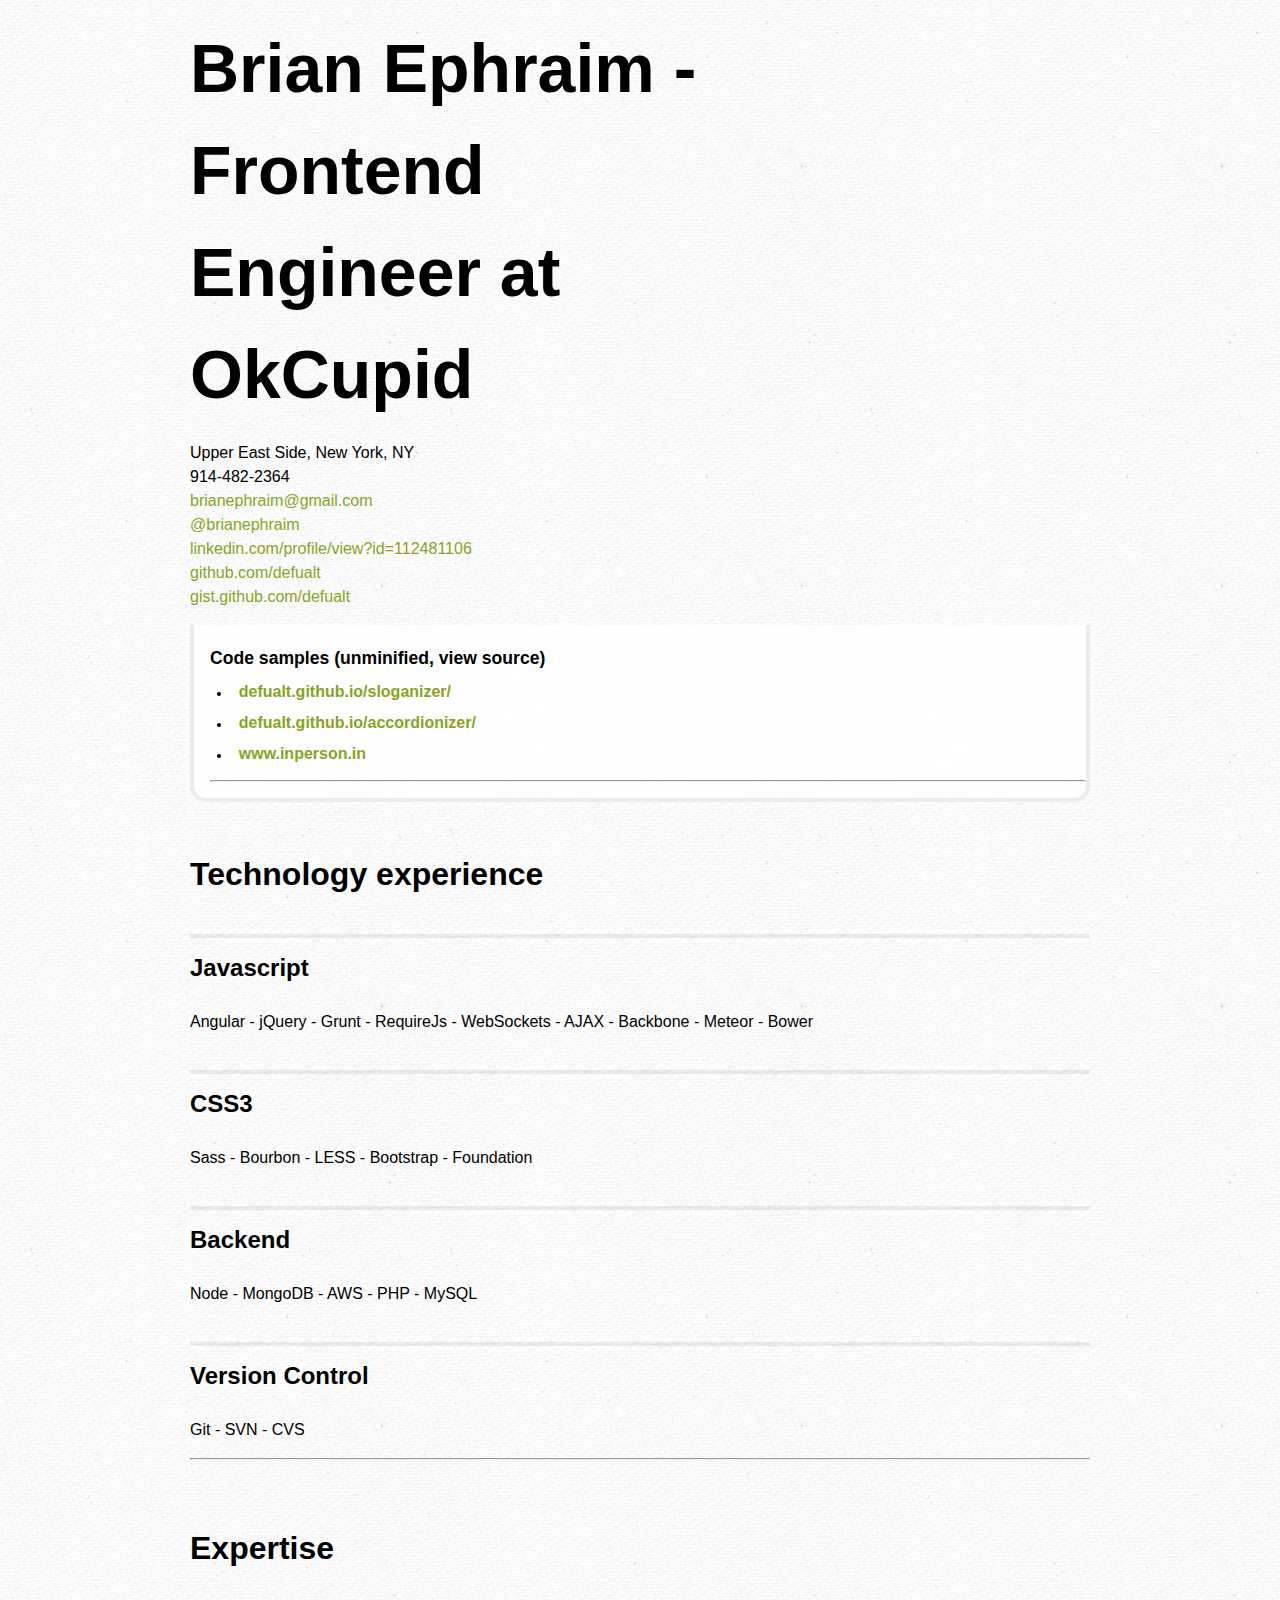
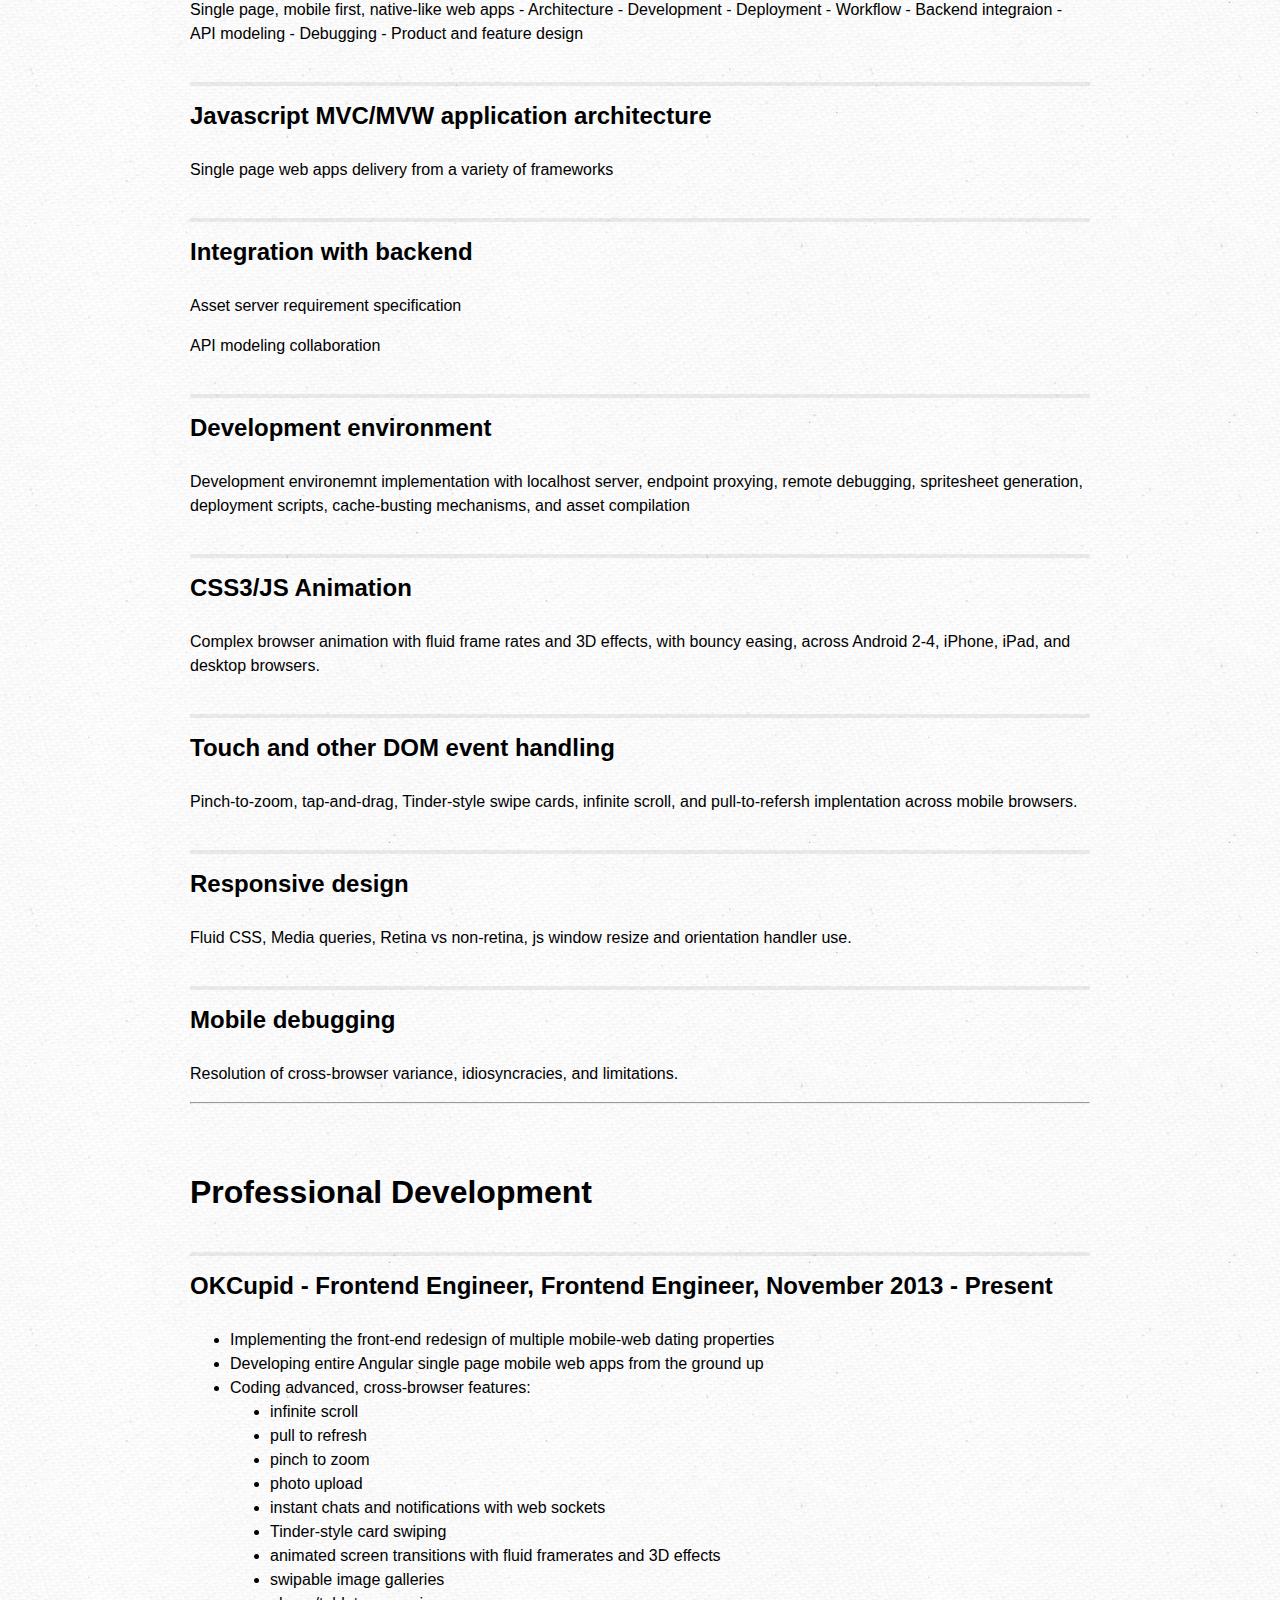
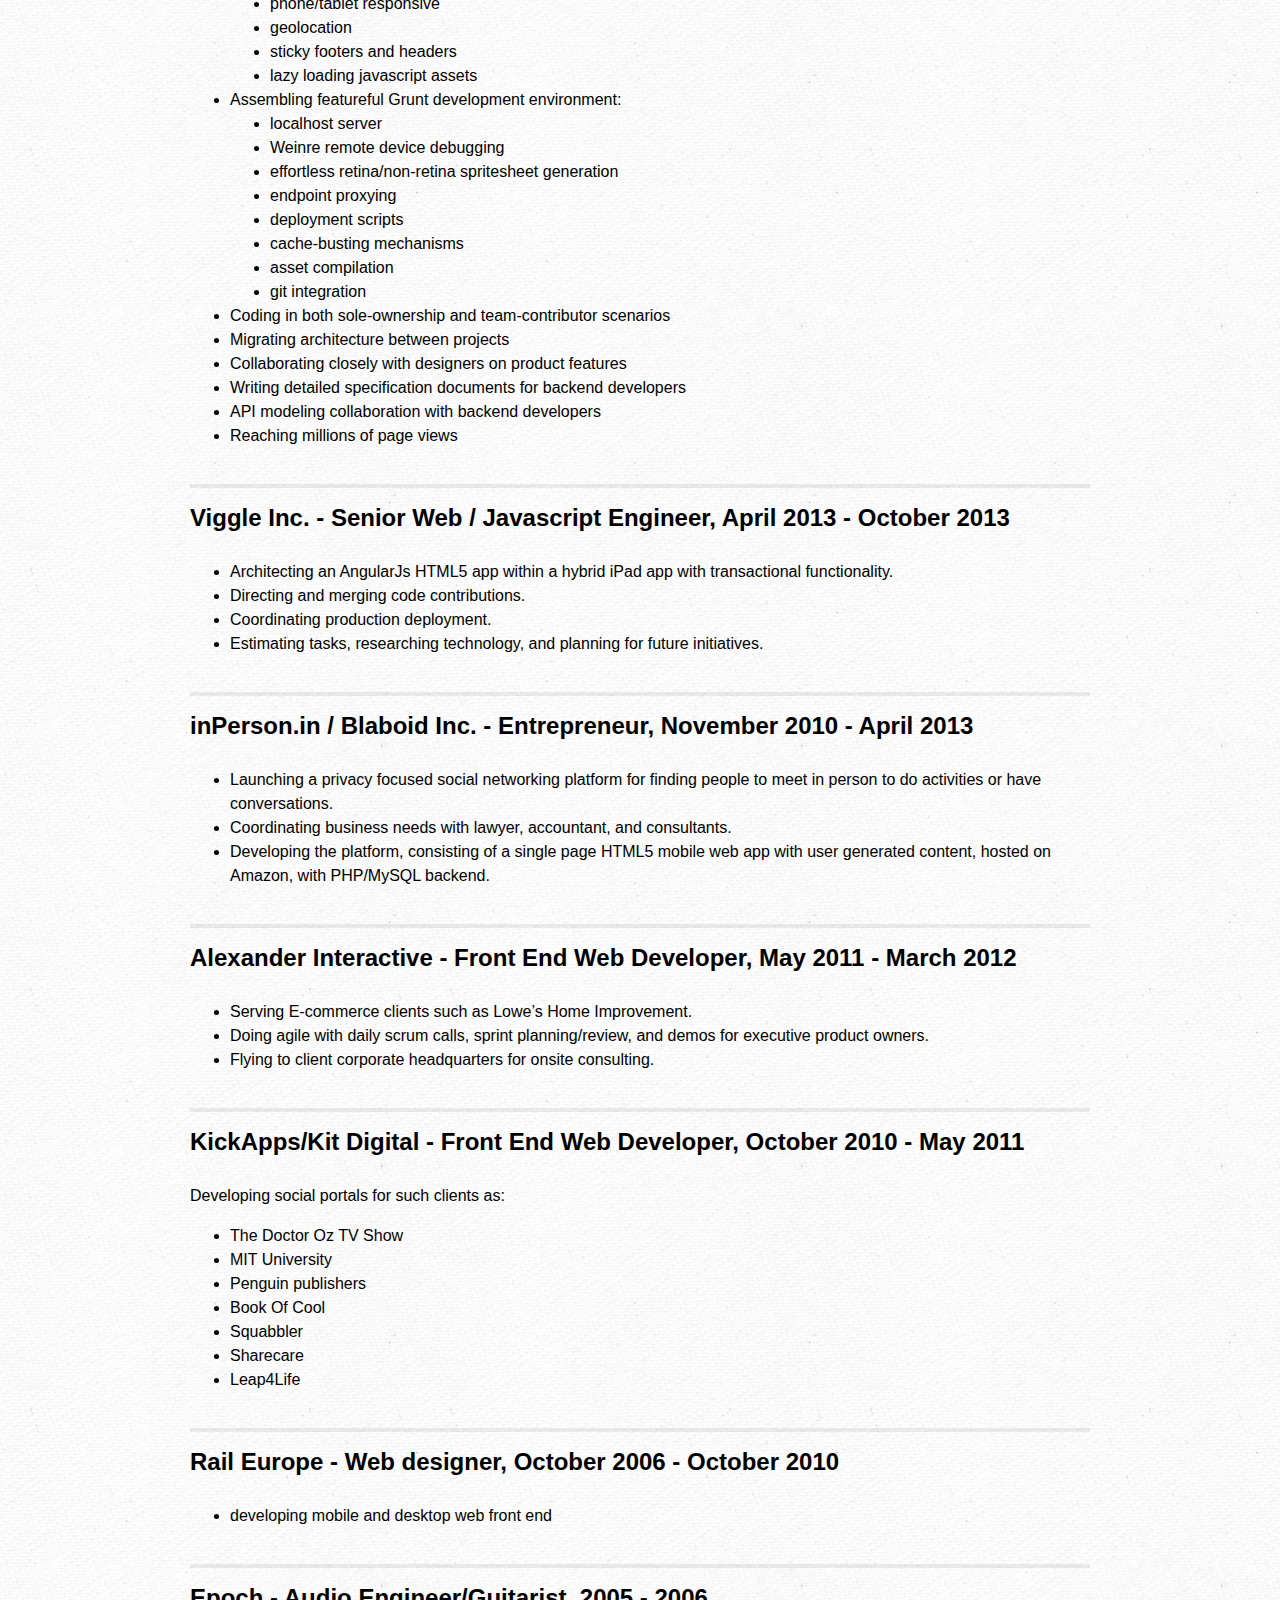
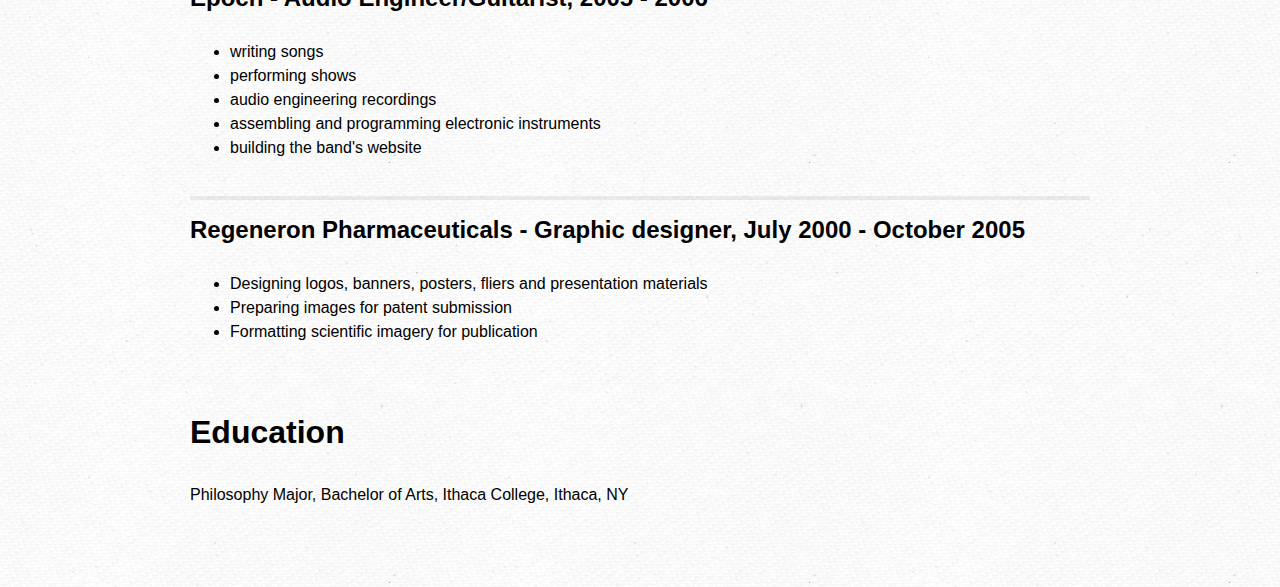
==== output/resume.html @ a7ea44fc "okcupid update" ====
<!DOCTYPE html>
<html>
<head>
  <meta charset="utf-8">
  <meta name="generator" content="pandoc">
  <title>Brian Ephraim's Resume - </title>
  <!--[if lt IE 9]>
    <script src="http://html5shim.googlecode.com/svn/trunk/html5.js"></script>
  <![endif]-->
  <link href="data:text/css,html%20%7B%0A%20%20background%3A%20url%28data%3Aimage%2Fpng%3Bbase64%2CiVBORw0KGgoAAAANSUhEUgAAAaQAAAGkCAAAAABbJw7pAAAAGXRFWHRTb2Z0d2FyZQBBZG9iZSBJbWFnZVJlYWR5ccllPAAAA%2BdpVFh0WE1MOmNvbS5hZG9iZS54bXAAAAAAADw%2FeHBhY2tldCBiZWdpbj0i77u%2FIiBpZD0iVzVNME1wQ2VoaUh6cmVTek5UY3prYzlkIj8%[base64]%2BIDx4bXBNTTpEZXJpdmVkRnJvbSBzdFJlZjppbnN0YW5jZUlEPSJ4bXAuaWlkOjI0ODNBMDcxODRBMjExRTE4QTg0QUFEMUNCQjdFNEI4IiBzdFJlZjpkb2N1bWVudElEPSJ4bXAuZGlkOjI0ODNBMDcyODRBMjExRTE4QTg0QUFEMUNCQjdFNEI4Ii8%2BIDwvcmRmOkRlc2NyaXB0aW9uPiA8L3JkZjpSREY%2BIDwveDp4bXBtZXRhPiA8P3hwYWNrZXQgZW5kPSJyIj8%2B9G5zygABLAZJREFUGBkEwVGubd2WnNUvoo%2B59rmJwJIfKAD1L4orgkBCKJ33P3vN0SPcmv5rP4MEG9WOJ%2Ba%2BZ6paLZsx7wziGx8au3%2BHftQoPb4Rbmd7vKUyi30LPumVKJHE7nS8zTN97%2F08ivJR3u35bJ3hZu3vv67oIVfhieR6IaMKzfvSGdxMv6IHWXv6Jo87Js0W1SOcK3Vqqbw5Oa8eVXmZ6Uoy7z7Txary%2BtPsAK2tbkcir49yvT56a%2BvmILq1VVbyRlKre06%2FFrjdYZ%2B%2BmmbHovs%2Bhw081e2jvYaju49z79%2Fnj%2BuO8uvyCGy9V6sNR5CdgZfqaSOq1f3Me21Ubj%2FaCA97hUTyTN4a%2B3am%2B%2Br1eVp98l3vTI6GfYsHSXQXZMvQr5CwK3ptEg%2Fl9jiZ33mI9j1UeCgvx1xGsO8YcrRo6ZPv2PXex91M7K4qf11%2B9EYjynr69rni2gMrt%2FXLh%2FbalOtRyT7wnUe3XE%2FbTwjNo76WvLo%2BzbqjZj8nv7EOjYd72RlJGv4CI4L9prFtIf3N6CmjJks86oi9Vice2r6auiOqW307zXIksj2zr9Dp1tO9gnGjp2%2Bro8iH%2B1vmqSXlpYw6Lt9uDv4I9pWFakNWpqqkXh5IXKsXm7QSFKQmNi0Yrmt362nL%2B0wX1SWepsIt%2B4i7FuvqpOpmxDsj2h26nAxsn9HbMLP%2FnD936%2FexBOoleoCOvk1%2F3CJ1uRxAOV32uLKa6vYBmb53Co9h9mvX0VH1zaBiQ94esz1Wfxm%2FyGje%2BBEhGm7GXej4Lg%2FQMrqvn6q858mNvozzjfLhzlj7qtY%2BLvreQ0YPNNdGRVLfzDg1IqlnI2RtNFt0n0lq3Pby0KqG22lEPd0d7F98xNvwcerDfXWf03b%2BuucdV2pk3Xf2HG8s3y6fs6vRjSLvcaVLOIowu8TOUSElj2QC9PURgrydrcYWu0L0iPJ6os1H3TBO8LQqUrfIyuph1%2FTk3c%2Fp28F%2By1Ml9XRrnGpHVzFuJXc7Crn5VGJ7Tl5btJkhXyF39zN8RQfQ%2BF6qU92BXkZdxrDvPOye4uw%2BXtT%2F9%2F%2BEYFBXJpGY7nsGCoZ3xeMuT%2B8Vx2yf6X3Lo5jTvF0dWTK%2FpTMcYFcdOqpYhFOj3u%2Bfa3BslV1hbArXoFrAreTsMeRyzCKJvWf29kDn9odGqeciK9t9zqXo3zzqc7ISia8%2FWiql7Jl8PQiun1zYM7k8ytd0xHdcae%2BZco1J81G%2FSHKr0zfNTMVUbHRYmbwVH5eMsn312LKyXxnJUvOecqID3GJtTmKlXBn371F2%2F%2FrTfV1G357pf%2F1%2F%2Fzuero7vQmeqFnrfcySkVLWqRzhSUD8C1kbMoS7PHzYeYHKGNGVcCUjykUpLkif%2BV6ihDRJo2O3OlJr2ViNFJN3vh0Cu6esn5b7IeR9t9b3GrycsVstXtFH96Je%2Bo3457p1%2FdyRL3L7vObk63u53VNSg%2FNNjdcbv9PdxnwfpNenMUGQ0ypmqzZ65%2BhG7OlV5hivpY66eusr8OBeDL5%2FRLbVqPQq9spQRjn6v9pxXY2Xv5iON3LusRxo5f70dnQP0zVOqUdkckw6wL8%2F0Yqu%2FneMGJL5YQqnVRXXZGW2M1H1HZtNjVthFSPdKrqrdZ%2FrFxNl5uJme0I65IEM7evdEpj3uu6%2F%2FiIz5lgw27HxZfWIL9uWe02cgv3ZcD%2B2uMH3c8qXHMLS7lprjol8etjOitxrfPRa9jLMyJtfD3gepjdXUHW8s%2BrI%2F4penUpcz%2Byo6cDXqsjPsHimFo1zU00af6m4keAT5yk7HKnfnJIzqfPvjrIS110PKex7SZKbsaUg15WoIr%2BawdVHRuH9RPUl%2F%2FL7OnGKJm5vP1IoXRVML2JRmLCG9t8iWgS%2B647HavoPpiOpbaW1Ny7WbjlVyj3j7MdHbg65s9bc%2BXUbM3sfkurhlzL4PPRs0pPHQO2YDnCbTHW%2BOE6UT7mNBdmD3CJLM8B5XsNK8OznQHN2%2Fp34ulrW664l0nC%2FXh9k8fsN%2BpsbsBZlDJd3gVFPcRa%2FNMii1RO9O3eaZ5kpWw5n8xT2sznTv5FDVyo04GKm5INsqfZGMBbwZCp64VzaLfs%2BzPanq1SSooxdLaN%2Bxs2ORy6NcO6ONDVs82dpZOwzXqCGMU5fSPG7WPeVXj94MmP6ep1E75WIbFicZmbpWvx2kRmbr7Q%2FX474px0SjLOuHovaqPYqR7zr9wVB9Uz3UytyrPXN9SleCjE02HO%2BOUdfDpmPx7owSV4Pe5nf%2B%2BF5n1NbTN5cfS7Le1%2BmJjtW34XFs9K5zJANNLRUBuTMkI%2BDdZ7oIK1dPuaoO77UzLbJoYvW%2B%2F3Kqm58oYpTSMKxMq7Xx9zg0sntzBNz%2BcPdphtTWXXrc7Zn997n%2BcbC0LzoOg%2B6XOz%2Bktvb2fixL3TY66oDeVR4h%2B3JVDOPVVkW2YV%2BNiAdoOrq1UN859HuMSJgUxyI5yq3t7s5prySzTAnrw0XE1T2H3fJwl6MoMM7rSt9MPbmVCw%2BwF03rofqNNVkdK68fslZGNz6lqYeUjngZXVof8mq8bH2azOpwe9wLLmz%2FaN9yDOXZX7XHNnFudCakmdnXVx%2Fp6zP7ds8AOvn15Vgq02Wfrsf0TSXpabR3hOqh3A5EI3h3DNEo3Nokc0ojJznT%2BlZoOxa7fug7yujLDC%2FKUZZRQ%2Fqjd0%2FV63xmV%2BypIys0gu5HJdthw0NWmY%2FeHatpR7yVDe14v0IP0ai%2FceZUg%2FdLrLsa0y2noRy6lbxzOborkb%2FTc2o2nt4eg779wGUkiNSSzgk97SUaA9N7FT%2BSoLdIrlxuGQCLvR7zxqP2%2BqjxeyT65ZhrIza2tjb0ZWZjMEHmriWxWKzKwwbTdWe4GTXQ442Er8KwtaCbOUrLbK4fSGHo2lrA7VcHRMbcHSx2ffSlntXVo42uZ8hMlrc%2FgOOtrocQEV0PGol7LYMnylcWcAR3LdER7NuDvh8j3fsMetkdV9v602%2BG0aVn%2Bk%2FNI1HzbpijSu7L9gcL6f4aSw9Naqm1gc24kQGSUVf00DB0V7K6yERSI8hp1nKVHZPMfaZbcFqdBtWO7pAGRrz9KDurQ19L0HL6i6m1M9ySGW7n8Fb7uNvjvln%2FaKvDzXIMjPKPq5Fqnu%2Fu%2FjEY9t08R7Kcd10J195MYskKW9OcA%2B3F4s6h3Byl1qK2Z14koRs9JA5PX021wHh3RFcd%2BObUOTdPWyKt7209dKi37amHKm812keFpNb2I5rf%2BYiLJe6OaZqPdxm0kI92JUPXLmFtkuMG9mkvsm%2Fjp0olRR3vFT2OsJZv2udUsXgbznix9%2FL6U2Tn5uojZLG3OZYVuHrzQcfR%2B%2FdnR8wU3sAgu7pXrmSJvbX7PkfV7lGJZve8esTGFu93frQZid4c54LHNzPdO9JkZXFX%2BVGXKdHqaYNQiNytOHSFiAXNtUYsnzTFSutP95KZKnZ%2FU%2F1oRypvPW2jQ1NNIsWTW5tQmexDt%2Bw8vFKHXX5oG57tMjjZz7Nv4VA8ZFs9VV3S1SmylBdJNSaLEbULXx0Uq%2Bo9v%2BAJD7TXiIyhW1WVDfmO0dqgm5F2R9O8z8DXRuy%2F%2F3x484TTm%2BM08nDXo13LyiKzUq1WFdHFTgaX7FGpRPUO0yBgmVVJn%2BqVZd3MuV%2FZRtsjvarV1MNy%2B2mrD7mJnj1CfHfKsTF3UUY9gndzXB5gXzy3c6Q0sJzeWLU2Z%2FLNkZXykNvw2Nmnd5PzWWt0v%2BQ81KI36bE80DfIeKg20lABXUYNBvXqpHVl7j4mTS2lA%2FHWiq9P2eJDNwJx58lilCpHe8e0bJ%2FZVrHyHlG%2F%2B8hfPqL5no%2B%2B%2B1RNeIYv0tDro%2B%2BagXDU2%2FCoZcivO4dmxn8jebYjsttjE5u3ZPBolVf1iWztizpwtPCV3DxD%2BXL9XB6LfP207wPTt3O6NVKWQ0M9eq8eWt0jVkAc63%2FqY7YnuTfzg%2BX0V%2B05GsouHRc6fHEZDht%2FdUw0wLvP8O6D3MvRRtXp7QAhM0ldk%2B0jcuWhl1Ehnt4gT4pm19mn5uYMUfMo3%2F6gdy04V%2FIbd5yMxe3VjyrQt8SDkO%2F3VBay9E061Qj6VedIQv1GHWxEv8JCA73XNliFX49aG7gZNzUMX56yGtQLRy9yZzc%2F6o1tbmWywxH39%2F4HqbC7bU%2FZcRTtnNwe3Ft92uvids%[base64]%2FDrO9PE8ekbexL243w%2Fu59VzjTf9DOtTb6OHmqZm30%2FTy28V2HEiM2Og0bQv3wmqwPsPQMpAxurW2P3ciptBkyQe02ONlaK14dbqTE53kygYNiCVdZSW017pZV1PWsc0Xi4a%2BRSyXsdD5HJ3z4aGj3alx462HlX95mMxBvdj3ckst35NLGbC2fKSPvXdOqZ6o3TzBnYl6nSH8S9RySPq2558h1bZHXYCLtXFunco13r3zzel%2BpU5JCb%2FZxyUL5KH%2BkU9p6Ve1TxrjnBhv3qQ%2BppdTOHja1sfdgYrI3dlmqSuJGqqVJxuO%2FBKB14OdnR8rlu7miKfkeT3mN3O%2BKr6tC%2Fc3zvjGFl52XnEJ32JnxMGd8rKrlydulYEmSLjiyq3zqWjqL8vs9DzgDfnUz1UO2rPdPK4u4MZQAucoPdvTnjbY61L59qrVr3PpN%2FZrDvld0X%2ByhR0553TlJVnXbc2%2FSjG49Jck5u6JlVi%2B53jOIDvRk3PR36yzNdqcPNMbuTMTentFPRi60oqpow1lfGbTnOV%2Fg068Nu5aGx%2BVKNwNK7qpxHiBe3d44Jfr%2FkkQ%2BJd150LKKNImzUvC6DrWpXiHqg3w6O7CibOTfH2r0z6vV411ePWtNw9aip8Ox2P%2BDivPkRi5E2ilnoqLhWbj9ORFXf90xXtrbRQMMpS3rE7UxfZIm1k1YPxCa%2F3jlqOHobPqBKm%2BYYW%2BXrvmd6rqYaSWq%2FtsSVxXt%2FTsT7e9yXiNnffiZf2dNvz%2FRb8pyN7fd1eyxp0I0fNDZoETpPUWsEM4hnj3s9ADNmiwDQ0Fw9BvF5siYaLX%2FYNB6587ApctCZu0QDdqH8%2BiyRavaa6ujK%2FdqSujPcGMxy9L6i8ttHujvvSPeff518qcdvzuk3p4Jk1KZ2IkH7ez9HK3vRMoOEU36PGaO%2B%2Fp2xD%2BjFtfJ8Wl80KkdQf6zEYwX%2BZW6lFs0hUWtOn88G%2FZuJSe3qknHLDN8mfqa1%2BObVZyzwu%2FQ4Hsi7Y5UH2O8cqAX78jiXx%2FTuM2wlw63NlusPF9WramgJVvapaFfTr6yhQUjdMWHX9pX3qKun%2BR6nVqZKqM52jt7vLBP5zH4XHWGs99f7TKrjvqsd29jff2xOeYS%2BRVbVw17vDEjiLwNCbrM9oBEhQSd5gP1qRGZaf%2FM47UjNt%2BKJLfHmTN7K4712FeInm0Hd9nHfTgZeHrW9fsLVQ3WvHuk%2Fx8gcuhTceqAvUtHU7a8eNRrE7iM2rp3LsHcskUh2esddLC83%2BEDfH5JZTWKdfqVYCs9v7PRRYfRudSQVcxOtnl7N9IU8EA29s7Ikofe6cseFt3vMGLh7Aj1S85XVzBjujsr6iH057vWo2ozblYcsnvTGH3Y96BopYeq0EmE9reKTxUDow26nAZDDROjuD%2BX7%2F%2Fz573E7IonNrmupO9ZN9ZDIs9ucszDKSjhIww2xsUr1X%2F4DL%2FRh6yHbevhqUNI8Z187g14PbO454Z7K%2Fb3%2F4V6cAcZ6v%2BCnldXvL3MMPLpXPeRMxa1LPdBdT5U%2B0O2Y1CCodtjVQft6hlvL7M7QHVAvnqaS2d%2FnaK%2Fdw1ZqMjlKZPr70KNExOoemoLh%2BknhnWd5Z5Qq0Hs%2FtlpNu3I0l1EuksT2pFWN7p5Hb8iP09j99vf8yy2Z7zs9078%2Fp1yuH2NoAq5mmpB6YKD3jtweRbkYxAiyB937aSf6tjn0lRFcPWTZmRJbf6WcaWXpm%2BpzNZ7e17WTZ%2BA3Y6EB9h2bDJTvfqzLuCQ6JFOJZOACR7myGy1PFmHKPSaNJK8u04wq9fa4EZn6tekaidzHWzXH%2FGY0ystH%2FeJxXj3ddyw51%2Bd5Xzqn%2B%2F5xvoLPVmN%2Fb98%2FU4H8m%2BgzNSib9TFC%2FIKerbzyLTKM2rfiaGfarMEdNf5n%2F1jRQPeO3fVUTTzdGrex1W0e8%2B7IW1YPF9dtfbhVhps%2BU%2B1WmvyjaqrH1d0RZAz5MhJ9aPsew46r3h1713abjtvGo1uj0kpceb1eHQXSo64rpfeZfLExlck2Z8r6cFd5FHX5%2BL6NHqkz%2B5fezyBMr2JbRbxJn0GScvXVjwzwBjwglH%2F6WGBX951DKwHXVsMB%2FfaRiCvl7UetVRSQUoF7NbAS5t4Ztu64bx7nuhwnCFZ73FcT0%2B4P3aATX540%2Fs5Ua7FEJ1zpkKDh%2FtofxZX6sjoOPnnJ%2FtHLqNq%2F%2FvAyzuFi0RhmLwctIDUCa18%2FJKtR832GBh3xVjq0Hd1tfJT2sAUbjLq5Gp0c9V5xxEB7y6Ej4O0jiiJVu4osC97VVNRTUqOAgW9ntLLg3mdIBJPrEVtV3iuNwnuepMa7%2Fp6hBrVlutbW7n3UpP2QeMezr57mzkRNpm6HriTY%2BwRX%2B2i35sMmj%2FJ9th%2Feez7%2B2%2BpR2Eds4lNcVG6OZJHeVk911N4Vg5TDu54qx8C7R9bd23PYpEPTo6pf%2FYf3wrDlTF%2BWRyuP3%2B%2FmOaqHvu%2FJ2fOg7lIfOsCuEDY7GyxFptr3HN5%2BYng56rUkbjNulHEXG9jS47eWCjHfERBVnyZeO8lYTaYVGSV03H7HWrrPpOu6yv2ZvoKjRNLe6liV1DflmZS6ZY979ZC37zmDhO8257RQv0QHGfG2OdYAuZQRQ0mRF1vsV0PR03rfmaaDyTXjLwfzvf6T7iD31lBc%2B10dsc4%2BvldYL%2FeLzgnGb1gfxrj71kfRgX1z5PAA%2B3rUaETfnumVGLJjSLHoDiS682yZsmROc8Fq3kfggrmpDqln3qvMabG5vYoPN%2F5oL%2Fcc7j74enNMx%2BRN%2FVHo8IY%2BBmn7ei2ZcX8zlTXh7EpIBnhrEU%2F2aBHsEfHtUYoV5XqHzhQKJpWgrz29HujGh5cBdW31SgxvRtyc2KlMEStnR%2BXO9zndqvIuIyXiYa8GtZm56lrq6nG%2B6Ty5GnVv5kkw1r62ej%2Bqc%2FdMG3G0L0eEcpTXU0o87Sp6%2BvKQePloX5vJIne%2FTP7QjnaJPy0a3ksPYyn9C3yQptrXtWsDr%2B4kx3uKb1xXI5ZXBsbQRgQNIldyawn2nuHuQerbj7tCOYsEbTVULZX%2B%2FZlKUerrJ1tL5Pbjl466Xj69kUHN8UXtadcSYTVlLdHlwNWhq6snTfvMLjP6BR1WHW7oMws%2B%2B3b1lJH8rjLOnCpftsfMwLsDVA9KXiwn5Lhd5OpqaNQjvpkOGx3ri%2FLRRnYu5NOa0dvogMC5Ynw9jb7xIRzDLgMZA9kjXlmibx9YJKu3p1rVZhUPWdaPNjYX5bgvR1lF4wBcO%2BO%2ByNzTWrmuVb7ztM2e0zdjT64E157d9FDgCN37kGth9Z3DrTCLRvvWh6o53qs7Y3V0l%2FBUePKVM3MH1K9uPgNYt9tHtTJ9RSf6UO56Wo1gr%2BxeP8DeM91ORvnaTiRGt%2FZdOaP%2FnCF4%2BNI9BwD%2BKs%2FIkvheNFNZZGlPOZDecYMteG0R6LCVaammdx%2BTulZWU6Xr0zbC5B7Rps%2FSHYZUR%2B9OdAqJUSzoZg69rnru%2B7hX0bOqXb3Ftiq4dI%2FojN9fZR43dl8qI1fkq47uZxq%2FVc%2FyQ9lw56Ah%2BvZEkoS%2Bq2qwVW6QYQSJBJG1%2Bs4DLYZdW1w7ouAEsPaeh3tP8ugK05ZRLoNWYdAWTvN9GG046q2H5sr%2F4%2F%2F6b%2Biv4BHwdtR4iPraTqYy355pKqwGed%2BH9yGxpl9xpkkz3qsPbcOne2dKyIx2JSurp7vNjIDxvpWFZPbr8LEEfSOhe%2BS6Da8nx4ouuzOyX989rXtMm2VcTUvXEuuh2q9%2BtBL0duy%2BGoXeGSWSlaujvLacmznadzrTy9MWgfd7Dltn1NWEUB1tJGjf5%2FBPDqe9%2FaO00cRXs5gdtXGs3h7rf%2BrYCLm7jkG1%2FAZb1OZ34XkWW%2FuNTc8o%2F%2Ffzv42WRTlOqrqUw15JLisBqUz2iGb1SN%2Fgk5rhXV9%2FKEPfhjO2yI2%2FfDKD9KYaY%2BiNJDEAG09aIXr1qCvh3szw%2F%2F%2B3ZYDcx9yeWN0%2B9Oup2H3crSWzPSUo9lai8WqaSFILZ9HVbO58AnXNXR%2BFZuDlqWCZ9Hs8q3KUoKJi0YtG2jujb43d5vG9ufOkOcO2jNse%2BrpT44qw0UGS751Y66fVG1fhR1VuHiUz0N8%2Bh64l8uWZfY%2Bw3h39Nd5XjLI6T79JP1OD92XPqYT7JnnUc2BfZc4qHH%2FLiTjAXtusjNg7pu8zVZajjcFtNOi2o7Ius1l8SHjoxYiu8rg3Ry0vj%2F3KRbSdNLL%2B6c%2BB3yNG%2B%2BqP9pbj3hzr7vqUnUObtaVK%2BcfucwKj3e2cgmf%2Fmfgg1fot9xlkyPuVP7JEv3JFHxFepq4seiNQfWivTYsNu5a2tpNo1NVUuuWomxl6a5GFUalQu7YSZ2ZvHgSNtRcNriLyKj3KcdWLmOAMe%2BeQPYK%2BPebijpKhhO%2FP5HKgZc%2FsyhVdjUiQo3tEQ33yBR1tObxx5sTFfLP%2BVMjuX97zwQoZ%2FfLqkS8WLzCSK327ffyf%2Fj%2FwNq8fy1XWwWBEQjuRFX9zcHQoyXJUDexKUI1gr48Sm97Ipyur0b2fsztT%2BvUMu%2B64l1Ei5ejGk9ZbTgBl5Se9xgo703br6WWkJvM0VzaXjvhu82cIh%2F1t5xMN7jfJzyCs%2B83ItrbT7ZjdATdWnG4%2BappxtDYJDGwONW9%2BnH%2F0E9o8k1x0RPKZ%2FSpzCFY37qjC2tfhqIfVzdjpAbqyuoyA1yIYDLnoJDpcNUPTMyWXR309hltPU0nR4klEjhYTks7ora1tddStnSLRAgA5pZSp3vFrpZa6p47ChKtz5a4n9%2F5B6uZxNhonjNM3%2FaNeHvOu9kiS46%2FwpGj65e1%2FwKj01Z6JB%2Fhd8cCh6Wu7e4z6otFmhubqKBn9WwwkM9k7tVE8%2FPL6x7f25JedB9DkdjnGQG5m2BnT7x2dcAS7GmePaMhI2xFwa7OVKu4B2n2GkIy6fdRNebSvj%2BYulsL3nK7IaCNZhbW0DF1Ho3w5EzUHLsLaMtrXmcONT78cSYC1cWuK3W%2BajwXj%2FZ2Orhjrl%2Fl%2BqIXzy%2FojBPp9Pxlb1HnbaX%2Bk9m01yIZdmFYHthl1YYZcHViqw92jFkdiGTX%2FiyA42LVt25arWiNaH3Pt%2B4TAkkUCEvz%2Fd0EKiYQxz%2FfsNUdvEZSixPOCKXrPKaC264EgqTlqGfQYv4DLo1Lpj7tzqDojVUhY%2FlEvMtTzaHHXRGOJxqronekyapdxN2IIlXZ1VO71h%2Bb96oAstv%2FwDGt5439ORuoe2P7jZ7AI6Z5PO6OUv3yGRyq%2Bf3%2BGGVM1efBRuSMLniE5NUYDxFjtWHQ8VmqtkGaiMa7hZ25mQJ4fkiPUo2fYGEvD%2BL%2FdP20ZGHLZQcKo%2FGJVrOhsVfLK7CVIbdV9Bzm%2FeSZf9PtRg7W5fz8HYnffbz4DIOmvH7aStG%2Bf01vlTF5PukanCxKh442IlWJRlk%2F3PQXIebYXRq2O9yt4Wjzct%2FoQ2bwv9SNUt1XrjoBbD60Q%2B54Gx0e9usjkmHRjuR6gr0apZHrvOdrYVV4%2B6ko9%2B%2FeMmxyJLgORirZ53AjUyBVNMAF7%2FfohrdyClCBXejkKrJXUSGqO8lpyWavZQV7lmP9R%2BYeu5GY9gMyu0sd1zW%2BmMzFir9HTGrorudii345ZHUT0TzNP9cpRFZld3We4ecxmfSgz7FLPopn9pvpYxL4XrPoA71quBuiLpYxK3zynqYz27%2BcpAZlGUqP3DE0Yb3jYlWxuDHPvMcTBXCRHqmgw0PVJ9oCUtVqxNq9h3lk03IkdGPPGoqZWVuuHzQy33XPSPOQqOmo0%2BmZqQY7v13c%2BBdXvCjMDvl8ko1H1W1nKMe93ZGlnGm1H%2Ffs8ojc%2BymLc7TFbwWxskdx52MilwuzV2alu7ei7nYf9kjlCEt9tjs5QclW7HspXkq6OIS%2BPGyx49%2BNmLdxvn8miMRujVtfuFX1ax%2Bpb6aTXpyT3%2FOle9ThkrOTNQTSPyban23mUr6n9nbFu9J6TaCZvXn0s8LyXPVZl3a86B6txVtFYhn1xGQm0F081UC7GyVGbHauRRb74KBZV3jGpDfrm4746qHfzTNdG3ByzFdNUoLAef3uUPd2HVrpDU0skPGwk0fYh6cRs9IFXNVBP3zc8%2Bp2JlNujlSX65kf7ztR67xlYIfPtmJb4bCREVyqi8nJrKc3YizMqHN7Xe042n%2BHuXFtYyq%2BXg6fWveSIB8hfj1R75fIGnvYI3isJ2aLf6zGMqrzCii14YwdXnb1%2B1AWru880Gaq%2BemgkoDVqXaxbQSZYezVuJ6Jrow06DQA0x926ouHJRq7FHTL0nSdZM%2BHNc3pd%2F30sRt%2FVfkb0dN%2F70Wks6a56VJe5SuyMKe%2BaQ0ewXw3o22gISGqvTaqMsjmi2j5qYnmBo3fhuMi6YX2I7X4zm2cGyhtjPNB7Z8QeQV%2BdCgHkztA7dHj3R73v2c%2FVdKpQCfVq1BXIG05vzWi3x1qTcbcA7ZhbJLQZEEXiVweq6JArQMTuIqxER3vBnX4%2Fpo3c4NG9qq3I4mV5TPPoe9PzgJi8wefOKN5Xq0dISkpsSdoEa%2FUY%2BK7leoC9eggd6GrE5om572foFZxuPG3UcS%2FG2r2pPio53AuWGMFN7nNks2zxxBZ9YxWP4L0z7uoA33yUShK9PWLVyouFkhx1UQ95%2BzNbZcdc7G6r4e18z7%2F25nP2KmHU9kz%2Fin5gO8p7qlHuY75o1Bsf5ZoOIPcbeYTC6TfXj8xR7xcdV2b%2Fz%2F9VfAwj8Yarxxbsq8rVs%2FibEZUH%2BjVMRhXvtUEjypXVHereHPvtAfP201TLw42P%2Bhq5mzGNmARi00pUQWrykJ3lkK8HR%2FGwq3hSneNqRqotyIxJHkPtqb646O45qnqPsN1W2UeGZJy3Uv1W064lePuZ%2B67naKtHydujrjMlf%2FUIY5dez3SKvs7n1D8CnLQajaxk1EgfxFVlOo%2BKNKIfq40GUQ%2F0RIfLc6rM%2BZfeegDOmV6p0%2F%2BZz1F3JBLOh0sz2HzIat%2Fx2OLCMgxDm2DVoyqX0a7boVlXXEnaOxL6B%2BNvBeKr436Fn94%2B0l00DjSqWgfJhN%2F9HAb7Tr5PpY9LQUJnqvbrade12boVfP%2FMJspsXz4ulANXYHafJ%2B%2BKo0Zn9m37CMndcM9IEv2ujpGh3w7DjqGvrNYm3jtDgw1%2F918mlUTz8nH%2F%2BsDk248Tq9JGp1uj6TIQlenGpiusvjrRnX%2F%2FPC26PNVKEayGzYjLWOE7p6WbT9WTkuWjvh1LeYezrca6edq%2F4phWR3vTOdXa3KafdjC33XmUGv%2BWHtlI7xUPtaHfnVE4NMV1e4BeLNYD3PXDvWNJtxYNln7TSc7wq3JEPHpfxafqUf6W%2FlE96l6wOILu1sIDdK22I1bpEelUBAMLFvcew6rjbEdKufNsUNXtGW4sS298aEiBdky7%2FahrKoimfR9JTWZ6zetJ5pBXlaTI%2Bu9n9kjIJ1%2B%2B%2Fkjt6G5r6UjsV5kBEFH%2B%2FedBSPmqnhqpr6iNzP1KA3goG41aq9qrgY5IN6O6g8jrQ1eDmo5IhCASXbmmVUVcm43QysEUSpuDw808vLH%2Bh%2FEjmhfGsQW3SMtxybXVcEC9YxLJNPE0cUdbgaPr4c2nlZtpr%2BhpM6jR5XBXPFJ7yP4zz4EyfRd8qOze4GHdavhG9xlg6Ku78zkR7BV%2BKgrhIuYAd4uNJuqXEciq9p5OkUpuj1gdleb7x1tX0mXElaT0HqsREjfHWdTRv%2BcxeYdxl6G85eN8YYxfDW%2FvY23z472Op2xPQcXk17LDnSG1wC8Sd8JRJHFfzaBWIVo%2BzUjsRndrM2Sx%2B0Vn2FhwtTN0Qe7VgHbnZPu0qYR1Qz60Gu2XnIkk6433kJHId2LnGPpb25Ikfr%2F9l4VE%2FGbc1gNJx93lMXAz1pURuT4kwmKxSFQ76yHvkeBFpqhyQo6usx9HqXQnnmwkqV0d9T%2FPGWnHCf2eIT5dbzjK9ajhHpEOpbHha9vbMlwUz3U9N4Shp9Nf1AOM6OXqMSf1fdtzasGuwxMdXt9OcT3Qi1Q0bdlxm2GjavRLFTnj%2FXI6q2W6%2FXnum3OPKuncy%2FJxkXmbHGlU6S19lKHc79jlCHp7xGpod%2Bdhw%2BB%2B%2B0CAw97HUHbHqbC3HaeUYfeJzUaxyR7lnanh9bTK%2B3EamzY94k5xi6RcF%2Bvf%2FCta8rjELmE9ST7TN%2FDQduj19zxKhsnePpLW56bv80BNv7r5DFZ1t%2FKsT6KEHvWB%2FWpA6wf2d4ZZDiVXx9kx2%2BChaR9ufNQrdXil0buD1WBr0zy0Wkndh0B13b4pHzxN2NazM26%2FYqhGbSNNVwPd9TQ2opHQRj3t9nHbe6Zbi210uFJ4bsJx2R5nS3kUDnkT%2F2w7H%2B6XflB7%2FA437zxVNbo3jEH23l4fRZKX%2FD6PIqtfrT5IsX9XHKJxft%2BnPTxDuW3HBrGx0GqI9g5WbMpW5Z4n0IwIA7xXj7t7hN%2Be4e5I5OUPF%2BhR7pi%2Bru1XRgv7OFHx9xM7WyKrd6YrZehaPdkdVKgdY9%2Bv2uNGD5uJtSjQy4f%2BcjTZ93N6QXbezpDQjzaAo3B0Qxnl9YhER%2Fv24250Tu8Vmq6Pslk%2BszDcazFYUnYjjS3IK%2BTawBY5DFBlVRebdpGgFtoayIH2yrE6kO4Maenk5VGW%2Bfsfc%2B8cZR0ebget0lGl4G78kAx0fc9kc9RL%2BeHuCIX7nHdVhijEogz5Ps%2BWzbS9f%2By0%2Bem7J1hl3PtrP2rucV7XP1XKJN2xDelqfcBFV7czVqV9LbMzlMXiZvSfZ2jas5TjXsDqPdRpPNw4U739GS61m5zJJp0nY3Vf1TNl6E07Uw3wAq4seu852ozUJD9wa4ZennRHmFbQasdksXTx%2BnBx1V79sCjS6s40GEXbR4m2AxmlvfsZ3X1E2X60vz5u%2Fc4pFw5tDVf0mXv98C6MWR3yqj2lOuz2%2B3kAmZu3n8FSc68ejFD%2F4h7LNbv9ztM5pGk14RTlHdwesU6MVh11w0d7j6Ts5li3z3A7uPeE6cWUlf6TnKF5tE3mFFC73XmwgXczpo%2FpXrvAUfnquNlh2HeOCAY247ZCyvWUKzqEKVyvVFE%2By%2BZU2uZDipHScdhg8IbjfLFmErm37RPV7lY7slprSQ3KzL4nD8FFV28%2FAjz5kvHaku57OsvIV1eZBxHzd61HtVpeIdUD%2Ff7u%2F6TqULI93hxDvjzScoD9nY%2B2SNK9Z8gaO8vQFTpsRPX7ZE4Ce8ruj5dgSDyJpaZrgfPtH%2FMqMo6tq38eKAe4tena0N05urXMbh4nogPLKQ0SwVWXfaYtnOruUVZXnyiqquwH%2F%2B7YUnS0b%2BNH8YQv5ENH6l3BkQFupFdHFuXefPAA7W0HOkM2Zlo78Ham6SN6cyxeaZp0TGrD3jnkWgP3ftxbycoeszuV2nq6uKjraavkzPvf%2FvP%2FAJIzm1RC69FbyyT3HLLqUf6eRynLUe5I0lZimZosR%2Fv3yRmIpTfRjAizCbZIgaXHlU1%2Bjcs5LFe%2FBxryIbcHrr%2F%2B0y3FcP1k0znqjfJp69FebT%2BEmf7ujKE8ym9W51Rys%2B1RzrC8MBMbuPsYKmCvnioYsauHxLXIHrW9B4YXmxUMuTP0Qu3XI2UtxNWQFdhb7X3KPk82lmj75EpF6j0iakZsHifafdTXlvXu2HvPQMJDFuTf%2F%2Bt%2F%2B%2FmQq30Ucth1Pdqck2%2BEp%2BV4t2VcQEvrkUz7dTmVFe66444ItxaVWVG8seJSDbRHsPcxu4PE1d%2FuPL1rOYXT3HaOux69v%2BUZXf04L9ERrrVbTB5Df%2Fu4kU3v9XHAlIXTxbWzDN0pJjUQxaJV5V0G2NposZS2nfp2jPJ7JEeVuP2gbwaZ9elmdtDeZ3hbjvL1UcLOw5Ueflc6bmXft9FHIPNNNdPK877Ilqj1JjpgiaTgvP8hekNHGuhdSypG%2Fc1HZKyS7RFrge6eaXOSaTTiCtCGxxt2niajbrBpgSI07JaHvHlMKEd5H0DfcdzfakSP4K6kyqZ6f59Z9VRzX5%2FpRT3ajNvvZM6%2BHpXSYVV62NeHAqp2B7fho37F%2FlEiuV%2FeP4OiyW8u%2F%2BFY6P5%2B4qn8tdl3kKt25hfej5FwvzBCIsrCuAzaO4j1ofonM8QckRsfalFuJXXPQL6d03iAe2e88QC3IxbvaDND19HwcpRFHd%2F3OfSaittj3bhyKu1J3nNoXDsJp9OAczWF7FhZx0Mz0i0D7FAs2Nr4fokf7Vj%2BXu%2BMfochmzNdlNGtpVbL6dtZD1ys3MMorwVmc9o7SFI8%2Br3uRwmP743OBFl9I0s5Ev0aBgnoFdMOkO8YKgbufYZUEvSCvGsfePuBZVjnnmHrooZBC5Y2VhWV0289iWpDalE10wh5d955sozUdvkkak95j9lMxt1YEBj6elzdPeIVUn19nEs0tGNum8HJaH%2BleYRRN1IPVede0YMRvOIe2Qosqio5C8aqgf16RLDwjU6rb%2B9BSpF6a0mtnvZbPLf4T%2Ff3zoedse%2Ft5o84xe8rxpmp%2BoskY8ENNlVlvj3Di3tIZJQuH7pCNPs4icvhzQGKhi56ugXpch%2Br0WKxVgwYfm1VRMNGldrO8Cv1sJ4kVTytjvcFjVKb9556Go%2Fz%2FXY%2Bct6f%2Bb7smbWO%2Ba4OSIjvKj4Wnb7eWvZCqmoYQd5oeOdx%2BX7PmI5puyroAbLYaqnZTn2Ziq6m6cTqt09F20ebHqBXmjbxaPOrfiTc7hUjdKB3bYgeyn3ncHsO9O2ZvoPMrg93R6hXR61akzL45p4JNJ6kg33bj%2FoLjInM1daqpem7jAHJ%2BcLqgXeGfnXnwzLuLe9nIou%2Bumcwkt51LFno7mUGRLSlTxnDjdFEBn5xjSzYV4OwgHvPdPuo8Hagg%2BF7n9FCGV2ddiW69Vh3jd23R%2F1KOs2O63g1DRApebRqPM6vneH2o731fazVCRtPmvqwC4%2Bp3HtFjhms3nhIhflWM1vT0b4eE4LaPTWNarVhzKrjN8hwFTvVx%2FcFDSubbO88ArlbrIyBvHQGIXg7UmQgV%2BNGGHbXhhyJNIPSB8jXg68t2NXRVgN8e6Z3kNgd02iltmeagNWVoSL2ro5SxbMr9N%2F%2FlyzHaZFXsVuUupEhSO69cwjdj%2FN7Pk2aGX73g7zpmft20FQ92pf4kSHcIBtJ2vVi72N4t%2B%2FPkRW6Wk94gHdHsRjYe1TuMdK3RHbzjsCKnLeSXTTeb6tB9PD%2BamZM7b7JTGXBW8VGFv3FUjWIXUupjVgLXsxAMH0Hmd1T6WZGDdTl6rS956RVNbrvEbpndXJttIjT665Nrw4pGF6E69iwbsybn2lKLW0PWYxYntlv3XEz%2B9m%2FtR4nmr3rPUYS%2FGIGpOG9Uw3I2n%2F8qWJbvK%2BQewT9ZhB6VPJitzYbp6f1od2OldcH8aLGWFLWbgOa7p0JqBZboXI5%2Bn8%2F02HyT60DMt6%2FY4Ss%2BK6sMgbePZOKgb582kixFpuNkXN7nKoabpEIX%2F%2FR3jJVrLo3%2FTR7kLv7nL7qPqebx7m6OqTpI13i6cuM9yuO%2BX%2Be%2F9osu88oObM368cS9GXzMR66OWaXGbhXGdmCfQeM3HLrWjLkro9bC%2FqbI3aOaL4zYjmq3vsZsjbqX%2F10c4zYO%2FausZPvx7kWVjLAdQ0tVmg9vW5ntaO2zvujzUjV5aQXjWgfuqt9TovJ61d3Nar5%2Bz6Pv%2FuDda8PDWK4ZVS6Hr5WJdRJAxz68lTs9cPeU1E82kt0dONnvlc7T9OBNnmQke7rPYMGuqXCA00ktdG4ZB25suBdC9hnyGsoDyobozCGXB11Jcze42YfIe59nNVE7oIE3TO3Q6T0aO9RHdZmY6dy5Kwt595HSuCQRidXg8N2TLpzmitLRGR2q7Gi0%2F2rc7g9T%2FtCR1GL15tHYme%2BpI8R4kZXTzxefTOWO63v1aPfIYtEK0S%2Fj0xWTxvUaWF076SPWB29JR8q7LxdH4GVN47NMc0tHDHArQGZ0qtDY9W8OUPXlbnvZ7Koo6XGuRqZDdPXFtNb21tfj26H27kjJUMrYqeihiyHtRBdJNH7uO8eS10d7itr1LW0q45ZD%2Fm6culxf2tZYHn%2FcXWKZvpGOAOmX7Y%2FdpHvnUw1bvsGHWzRb8btfoxyO2rGSrNzuD1oiXQ%2FVWXenUNea8RilJbDjdHvQ%2F7dmVl01LzZ8zDT9kU%2BV4fq3lHFiOpbj5ZDy%2FVocwR5mdNFMlmNsiZHV%2Bo0vTMsdMRrQ1tO846dpY82Qcdsjl5njykpp9%2BpRs1DN8kzaY5YLY%2BKUJb7jJpRXtJzMkLvCzMqOvnV%2Bxxh0Ps91ZEhuyBbEr23Bp0pfeV6x4J9bRo%2FVN8ed23E3bG646pfHSc18n3PkDg8unvUxJJY7C4vP9q1SpB5Zf75c7h5RBYN%2B470kPeYCzlqzgf04Wg9UyX9GV5UvNa40mL0CF3lnsE9qftqmuiVyVfjSf4e0e9R3TfHe72e3vs8uts9SuIp%2FOpHbeV0f58PI7V9VoJH5PHL7uM%2BhtjXYh4i2TUelOrYZEwbzuNwAMR%2FdHNU8PGUndl2fFCNCprTNHSC%2FORaDEjHC5vp4JamIywJ81ooTZzUKtsAr6bijQ%2Fv%2FjTKrqUrar3LR9vqRHfPpPztjyMEe7Gq%2F5BwXx5jScudE50DdHkEP%2Foe7TtWV2B2LTeqUEmO9VZIt%2FOQTWe2eZ7%2BlTpvHo33Lc8ENPoNjGVEfoWFjfiNRt3%2F77887I5REbA7k%2FZQ7TtGZceor46yds3uDHefmi5HvYxg9ziKymSZuJDjG4FXKzlVRuUieT2q3o5Dw9G%2BwyjbGX6tHCU%2B2i8c0T5kg55u9dAvPdNen96GY1rD1%2BtPJMMLdyyj6Pb6EQa9a4QNzjXiztO73qNWR3TvHDUY7e05ZCcW2xFb9G9hiMb3nqsTOtNsvs8joyR%2B%2BUQPyr3uVCPDi%2FCrT6RcjyiCXI27coaEkyb28HZE9%2B%2FPma3a00ZWEjx0pSjcx70yTlFhbp%2BCL0d5rZqNrexIdTLmLYy6Pvou92O51vv3CQ8Yze%2B3HvMjmm%2BjDx3M9871M4mmv73zk37A75ee4YjwejmqvQnCwor7IlwObO6MdD2UvR%2BxDGoyJu8x6s2YVIZU7t3TnraDEuVMVo7g9lBzeW73o6DkuF%2F9Zn%2FKEdw74HAENwPvHGijA%2B8I8e6Mbg4WK8o79ENa1ckekyK3Nx8TLofdfE63e6a92NJ6nG%2FwALZ%2B0%2Fw4YPTSuUNr5G%2FLjITZl%2B%2FnSW3xRsi2ml7HZkT7SnX0APfvYyd%2BgO%2Fq4T0HulePsj7AzUyTWYbXR%2Fn1T1fZZ0iV0a0sQhi2Ggqx2B5K4%2BGthaI7ckvdkuOtvnqqb48Uf%2Bcha9TuanxlmNwz7J33TMMj3i5nVMTd7OcDVojeUdaxlDDt6%2FpJqnqrfU6X5DG3ptpqSE6VJh%2F3qhxSDZtZjCX32%2BaxxDT37Y86Urb66iMN0K1NLOjtWJujatejsnnUcPGk44rdURuP0ldnsgYrnZK1mL06NNL346SCKjYpYqd5IFDh6yHw2qscHG0OLANR53SX8%2Ffvf3n343zx1P31h%2F2Ojknm5GUzR%2FF0wx7%2BeTynd6sjomFf33kq1%2FpWnWoa61sx1UO5sJZGsBFmxzSp5c1ISvS3O%2FavfcdbHee9fZzuzLxBoyHjTa5Pj3b8vc5RjjJZimwhNkOTx8Ari6upyPZMMoi3dAQwsFBVa0HKOIlxF44oO%2FBaolw9SmOc5kAQ4Ltw6ttHfUe9Txd%2Ffqs%2BSu8z%2BVL%2BlO6j3yuegWhyWX0cJG69I2CUl3hwrW62ys%2Bo5berHxiVd49xjJVfVNtD9e4g%2Fd%2F93wXffWbbRyV3huxB5dVMVtmPeM%2BwV%2FiwOepb7%2BPcA6yvR0uvp9lHlb5g7aryckb8W1qrz0n1rQ%2Brp1pd21lr5e2jrIzU5dDr7oe9Y2gz042l9suPm2UMr45ujNxEPcrmOffl6kdrD99rjmquT%2B876RzWJ%2F%2BIPDaV7pt8jkQ1%2F%2BnO1Ha1dyJGbvTF8vIo7R3kjCreCjGizVpuNdDbQeFQGuPNUdu35ySMWn3PkJXlvvlRt94P%2FfIoKzzsjuj79%2FOjfjVOGj26Zaqde6AtA189arPzNF89Ipsf513zkOaIrTq6PObd68%2FoSmKroS%2FTw70zvhHj3jKElz%2FtIty%2BDCYcsvupleURb7F%2FpXm6ofYtj3nLWHHGeav56k%2BAlMxIQBaJfUB8OWZr1fQ3U5gj6O9IWg3o%2B36s1AZ%2B%2FYFFKo1Gt%2B5oI0sv2k9A0M7r4XJCHFkJonF02M66pY83LmZ3Tm4lXSWfITQnvBrVfefZ1B21Mby4T6lcfiVT7tFedCyXepfvz1NL7bI5U3l2w87kIOWFjjgiGyM6Bt4dq3q352TLPuT1QcnOJ7nG2uaY91YfgOP9Zx6EqtPv0g%2B1M3kz8voB3h1gn6nyatQylXptfvUI5XJEvBqaYr9dPWqoTraa6W8fKRmgdSrcauFUhGpS5T742lX39znkPXXRncPNINMc5Tt9upczfFuPUg%2B87UzzPqe3kkBMuSzHvda8S34sRfNu7jxYDpvkfCRKLleHM7TfGKYuf83M%2F08QvOVAsmzBVp1myyNrH7g8ukD%2Fu0QL%2BEBIiLMrM3yZMYbZGdZ7x7qMpNx%2B1NcnIhnzYixux1xMZ9dWl51pcIXuu%2BnnNJ72t50PHTn7Sqo%2BIkmx6FG17znsjgWXUbcjsT%2F%2FIb8Dh10zCfvMBtULPZAg0dhqwyi%2F8R5%2F6zP5Kuc093m4N5Kcyp1sddy7x%2FpK%2B%2FHFozfsOaUS6c%2BPqOy7dz8HA13ueOdRdaHNjEq%2FEhbjatdVM4f2B3ZminabkWXI64EyVPceKzkELmd6sdRUo32P5N7M4S1qK8laqqN7Pe2yn%2BGlPdX2EdHVWf0eibaj3rVmVUZ5e%2BcRndH%2BYgvZ8F4%2FSjHuN5%2FTrWvftSM14cnvT%2BRlj7M7xk0HFofpy1hLnqe%2Fd%2BonFcpV%2B0wF2pWBU7w%2FVWf7h7LvI5EHqpfXaFbj6gY7HkJ%2Bg4yG9pWl2K362s59vDgd5eXI7DtH%2B4443Rx398Dw48C6HHbH5B3GvHvcVZjZ1Wjr2n3rWM49s1H6VF99Wooh%2B4hABl670sZDrizv%2Bjhf16OUoas7p81xv4IPRSf7gxlwp1%2BEq4fqXUswBu2PB0IzejPkuL8zoVo9%2FHJyGvY5%2FVev%2FhTkuXdWI8m6t%2FH4PWbu5f6ZnaF6V5z24bW%2BOqZyrkAuHcGuHvL%2F9n%2F06NZD1hnnqjNNlXGWUVPHc6%2FH2bnjBtPq7j%2Bz70Etd6Zd71S9j3Wlzu49R1tfnyQHSveDLkhs%2BJS%2Fj%2B3cPOqP9%2FnT1Ce7E083fvSjGl%2FJ7KudR6DJS3ioEX15z6d26S2jckT3SiaPqN4Oah7I7tiJTtHNTLa2ysXDlTu9O1PQjvXfEUj9wm%2FG9Zn7Knyglu7m%2FlEf0f48nXiovh1TWdVeHvHtH8P9Ph92B8RiNT3tnsu4YY9IYZpoSi7589%2B%2F%2F7Nlu3C6V6vHbDy6v6eSFg0%2Fy5TkcV%2FqgTvidlT8%2BtGufjywM%2FzSfEaV27frPy2a7lXmkQW57JzX0%2FJWHmyVvGGMhfSL1wcL9kXHkYH36iF42r467vJQ3etHG8PsdgSEow0nwatDiqDJo20HRashJaOSQxo4NCuG1of9qfo5Huhvx6AD7Paomcq9%2B7i7Y7xXj7ITju61THQPUZznhxm4Maf8ijVv5uhGf%2F8zsUVf7dFqVL0LJg%2Fa35HyHAFsuh8nxmWvc1wb8hbPelTtIoOB%2FnCx5dCVnT1Sc%2FvxrU7X%2Fc6B9xzo9z4fIkd0PexvLG3rp0GYXR1tVYntOFQdZTNWaEd7D%2BI6dkCdze4%2FalsGfubRqnm6gelGH%2FVGHu0%2B0t9oHt%2Fi2Z%2Fjp%2BkxuzBgoX1bPZYQ7xVK1vVkd0zY%2FmFX9GnToaue6a7vmbs9w4%2Fps45H72tkFU3eqMcw0s3uDJLRd9UZHWDfp6THYm%2FPZHssdvVUBcHWJg02BIvNidzLEVdl2I5pVKs3j5pIp5ehhPuZ3gjThic7SK%2BvP%2F3WeNh77Gb7dL%2F8Oag%2FPVoGaPrQXJ2o64%2FuO7XWGu%2BX9M%2Fw8nCvekx6lJ%2BvHsDy7yrP7Mdb0quRXekuDIyJvhkLDvDGEjvWqrG7Nmo2z2wsKTdH%2BvukP1fn3v3zyU%2FNJ7VH9%2FXVkauj78UDNs4rYUmQu4%2BUHpVdjqgMbMbsPTnqT0%2FuKPv4IlLBKKklJRwadv%2B4V67YMsCdAWUl9X0c2D3yW9v02vAbSSyP9uep0O3j%2FpQZtnP6F3UmV8d5t6OKM%2Fo1OWOs3OX1ZxzDvfAIx2gTT7Gr9%2B1YzJT8pp3BtG88SnVEXg6sjuDdGXaPuyrHWZmy8czdk3H39g%2BpQVlLrO4cbRxJqdHtZJSfTyZbRfyu49nH0AUUPdA3Z7pYQr%2BO2brjFEmJGO71aM0KxYrbakKpnNyxSLf%2Fyc2Yyc1H93X8CDy87X0kGPaumGGoklVkgaRNOg6q59XqQRHcpc8Um7xFNlb1rhkYoL8Oojbav4OoP8S3R%2Fv%2F%2FC%2Bnbu4cUiP0dvC1w9ydqa5NlPtML46k10MzwbkY7x6O8jJSW01bwG3QZLN%2F4PbsUfBsv9OZvvbpSzxKe9S%2FzJgy7nuVx5GO3rcct0cr7TtP7x4x21qkq09CJeDarNhjXp4Stmf6taS6I92rHZeOuKwPEtbvNmdyXO9VZdUT3VuPewBebG0tsbcfXVmgNGO6kqqtIXnMOhYQBLfHDW4nO4YNOrwdsXhn%2BvNTrmB0v37U9j6jtDuZ%2B%2F6ZBkF9%2FbDkftTtZKIy3PX4qvfY7z5Iu3rIFfLk6nRDR6zOybfymGh4g92rfcxf%2BX6E7c0LM5Ko%2FsVYOpD993zcjGFfjmk8kNfjrKS%2Fqtt42pc5dHNOvx0G0PC%2BdCw0zo%2B9f9wD7Z1gZoBvzZQRJELEBi5SkyOXN2iK%2BvBWo6xyhkSob%2BbRRhDzengSFLfLRzcj9XU%2B6koxffVh49Wor0zdHvjWdv%2FV4%2Bk7BbdP%2BnIC7Hn0%2FhUz4s7Dd%2BVHbY5yeeeTas6%2BJOdpZb2vrj8T0Pld7ccyZF%2BZYST6XY4UP9W%2BMO6I6t2jkmOin0w6B3j3Gd4OVn%2F9OGuw9vcMLDvTW3eKKkjKaVf%2FrgcZ%2FL7xIyzglfD6APenR%2BmR6Fs%2B%2FflB9NraDKBfPgi6x6WtrurThB7d3o9JHXMrmGbnNFf7PCkodHXcqsO36zPpzinL6qkw%2Fq7%2Fnj8Gk5fM0Bwptzk2yPsSWRln3mj1KePmr8jMSOJ3zcC48B1BPcBeWezxuu%2BeszB07soqqnJuR35lQX4cCXY%2F3vWwlSQWAy2aXw%2Bl7Zh26Ux2pHRlkepk0dTfWgPRIT9d%2FSH3Oblsnily%2B%2Bo93T21uD3OSpVSTXh5sN4YHHameR%2BA7aOSq0fdWrD3OU100raf6sf6UDO%2Bd%2FNHOOiuMseS2g2yK0P29jmRifd6%2FJVslSwWWMCvhdGhZMdlPSXBJsh03%2BewMaq2j9iciu7OpKrlXz9oV%2FtRYrdxbO6O1ehy2Izcske0SM3KQHvU1G76f%2F%2Fvf3R%2FPRa85%2BRX1249bBRJQvRG7%2BfZ2N7X8SeVzG7vH98zgZfomAHuOjYD9CdLkVXt6rc9O9cnrSM1GawkY%2F1MHm36h5vmXJ19pt%2BGP2Vi56vOwW7ZRBMftSyxM6ZkLaUCEn9oHIt9n6ENo2yFUCmsDtNretiOGhzc7bjr9JNFiDY6fSeMmj2oUNPfjErfmWbHAdfOHQG8HvaOLJKP8xN96PLo%2FZ3qaPdz9kv1gHr4vdp55Np9k868v%2F%2BN7OuMkQ2%2FnYwri1wh7wztD1loqPZ9hIqhN2e478eCq2mjatjKSoMnlxHV8jTov9GjvqwfCSsvvo8weK%2FaB5m2iXTPEeyr47znVL33sVutpleHvtCPLhKtIkFUbwf3yo1NUBVu%2FyhrCaqat2%2F%2FI9rY%2FPRUonL5TZBaT2%2FoY67t%2FemnP6Od6bf1mQXr%2Ffl9PmDKDzqWJfpX7gNy%2BVU5whJ7MUJD%2FMupwxH0r44UTdHvPkNqi16NmmZmf%2BJx34mnVwOp92jfY7HKTN74KNr3M1dCIjtAFNrzOxZ5%2B6eKgfbOwwZm0thkV5beA9w9UndMeX0gcQ3JUevboxe5K%2FVoL4Y75FE29Sd5%2FdByj%2FvuY9Orh32netLbD8sDiWR6%2FfYjGXXTcSt7WZJPPSyTnzbPaID7TmTGlDfeBxv6e2c0OQAvVui4yk%2BPN55GLzMJo1XvHKUS8PZxU9faO0Lrdnzvsbpg31gIYoWduu1%2BgKSWtsPf59%2BP%2FiS%2FZyr2PtV2pCj9c%2F0OPd07TzadEfRov66ftBb3Tn0qQVbhYKncoGMEdNOcqx992Egovpqiu%2BP4nulteGCx2wpzd97HWQ5efvNBCPal57Sy81V4pIFukVyr5OpAGEGuR4mMeveI7cHNndmzIIsudq5GYt9nmgwuy5RSRL%2FPwCqeRsLpzTm5BtE7TpFFu4xQ9OxeWyh7zO6p6OUx36AD2P3i6uHuP%2FQqeUQ8fXfuOU112F5r3Ay%2FsJ8nVu7cSY0HJ1%2BYYdz2lTsZw3JtqE3z6%2BekHdT8%2FKHFVbszTdSjXhl99fcn50Pg8b7sTIvFhveZWqZLOdWovalGnU67sbUy0t0ZbQ4iP%2F6oK7BextUCs8kDJYybgJcyLcIbXueRev9xXvVUZTmZF9X0Ox%2B%2FGTu6fdTL1ZOfZ3RXOYdXM%2FnqeW2V8fud1SPpkDfkHwwmf4UHSeo37gg79DbyeKDvHSk6SHstURvYO1YYaK8HVtZPwtJ24FKPuB2JXY12p7YuLtzMo9spjX7HWlOpzfgW2d7fWA2VtR0gt8f6vaBjGcga3n6G6L4fKfVAfvM04Yje2ARjcTPw7%2FPOP10Q2uaYpX3om0ek8ChXtZs8k7fpM7SHDZfHQc6vef9z%2BiDxa6%2BOASavXh%2FMqC9UtgG%2B1EHH1b7WVKNof8%2B50Qzw3pG6H1e8SE5HsKunwZXy9pldadS7M741FjfH3JxKWRtdR3YKQDPeVrBn%2BTQNcpMTQzNSKpNm3LxHIm8%2F5iJMk7He%2Fv45pUZ3b%2F4MWOKnWsoIvWU%2FMBTd66Nt8CGRmyieZi2VracrrC8ykzYfd9cA6Uf5e6TRiqPvksdBfvYlfcQINu1MZNFvD8IG7trmcqDffqyLOm6InXKodsfdHgluh6Cp6Hee7usjuvccVrqPc2UawdEbq%2BzEwxW4XcaEaMg9bkQMgQ4sD3l9iroabqpRIptLfbT3WHvxkGXMV%2FQzbzS6mT2OMLq9fCRUXW087UN1W5%2FokDbbjzMiTdYMRyEdlVjAqzGbQ61funpoFB7e1%2F9of65G2Tn9qT0jpLe7faZjeV85Vo%2FovWNRDfs9jHj9ALny9HpKm3EbV85vPCzE8EpStOoA73F%2BfWTfo2qVchrSg%2B%2F9nEuWj7IMcHNMA0EZs9cz1YaecPuZxdM3qngqi1%2FckYr93qks1e534YO81r0uB7vqm3KkQ3y%2Fz84pUnvVuppp%2Bg52ZTa6R375EPd62h2xiyWCmXY9dAXD3WNY3nO6mcnm9BAIbjtq24z39kj%2FtUZqs8hYqPvOdHmG9jcqjIH9%2BaPdQ93XU7XqcHMkvSD%2F9UyKmhEpmvbKO2z9yRvLSrC7vf3jwChfrT%2FWevpFeaCu4SV4hNzc3seVpd6kzxTDttFkDP4Gn51RQ5qRGNpdMUgS%2FJ3TVhbcnaG1oNdy7%2FD%2F%2FU%2Fz3jm%2BjKi%2BfNSVMJsj9n2CGh%2F1pwHpdswqdlrTpvvn9BU7pHLk0iqZqWiM%2FvYAWv3pXnXoZKrWUliOst3xtDP7XVe5eQyJ3a4kyJ3x3VoiGRwH66VmVq8tgsZ57xkIM70%2FjcX2WL%2Blz1TY%2B1V96FT3NflMpfquBPtY8O4INECvB245ovplQDaweyAdif440moouZZ6ZwTf95%2FpWjnaypAwyip24P2cvTaqVqMtUTvRkFaOXw5NZIc7Q1RZuTqi3XZ0JdwwsKsRvXyUt%2B4pOycv2sftHvNii1ZiG3Sk2vdl%2FdAxvftcz3uGUlOiA7z3cbPPAG%2BO9Zo3HzWJjvaVB9hx3zUPi0f9G%2BmzjJ37Ez7SiP62%2BggL3hhUD%2Bsf1oQB9o61HakbxgoArAbu7%2F%2F8P%2F7XNBJk7kyuiGdF7VxLWl0elwbDb4ZFNbr7UaLV017h3BOfJoOU9Ez%2BShKuh%2F12POo%2BzoaOGzS9zfEOTP%2Bdyx%2BtdLrL9UcW8BVIVtG%2B5Uxlqb87f%2F9onkZ7tcf7TGG%2FfNwekV4rwm6zGkWyqnv5I15J%2BN5zsr9%2FsF7j6nV8mnXNd%2FqYDdLP873Zz7Oj0XsdnXoqvu9jt0e0P2ytHui9c7QZhr56YIHhZqYNyYefnxYVaTNkuhkHdedko542PX7%2Fr%2F9x%2FIfsHO92z5Ngl11VUnvMX61mEj3qm%2Ffx6OrwLTyzYPVunhNJcG%2F1AUntL%2Bj0HOjdakYCshApx9EiHFmwP1uOBrhyRUzNmyOlQ3X3HO4eo33n0KuD2J3p3lMP%2Bx6TNh9vcNUiSLEoOkkEU742Ivd4z%2FepfTfP6MsgbebZXGMTq%2FBjYDmGvGeaGCubcVdGNLVZJbIC4709pmoMW9kbyfTHoPr6w233mPSj%2B3pMi6fvVsdYbS6rPx0Bu9hCAL0pQ%2BZU%2FXdGCiO46872ceFilB6lWc9sJva%2BPOjKhl2PUsVDrqbu9rgJiMVPg1q0fZwFHHaONoiKe86%2BMg6ro4ZY0R5352KxHbUkD7yDSd%2Fn6Vs8DlazQtoyZsU9ppLfd5ZPGTUJ9zk1OD9h8Ki6vyOzM7ruVqhKLKL2aa%2BQxPXp3ZHb5R%2FfX3M%2BbXz6W%2Bd8Wqz8VD6LTd5aAg%2F0VhIMsNdHWxu4HRMUOetJ70OH3JkSMi67Z9h2pPz2GUo52gpun%2BvDO8Fw89FWUaPv%2BZDClDC%2B0nKU3zna16vHWfZ495gGJJoZbW7O6O3j%2FVlWLYmUa4Azebv6qNF027oHML%2FAow7W3lbuWGUXS4xgX2HtTKqVrKtDvO857PtAS0e6WChhxDUM3x6JO%2Bi%2FmenlcW%2FgYDH8tvGDBvbCqOOKfY%2BkWMBdnxYZ%2BvrQgODNedhMrV0N5e08bTCEymqCJ2uv1KJ%2FP5JqCsNLMqP29uMsGeWrz%2BiWPt47ptcZK%2FsoP8eDSy7xPcPI7Q17PqrWyeZMjoqa3UdUpM4OfQ5k1QyZafJz9IlHsPE6HkEWuciwmyO9NhXXlm6PxJszbIzV7FPdcUXf2ik5VWsRBUPU%2BjZTT%2FUeZ%2FspzjLedIpTneTqh1UZ%2BnasZRDvniHRiP70iKvNH%2FVadQijXY262uO22yMucnbWp7xChndOr%2BhRJbNXd06QzRfV7tFeBfrsGegN0j3gHN3r1%2BIjmlfLY0bl21NvP67ysygjwS8fd2WpvOvRTi3laugeqH9%2B4DUBOiZxsX5%2BykU93Nefdqf1uevTQo4SCaWN3XdUpA5NJaLfPDRaneZaVrtPlZUEkdl3RrR7Tn8oI4ez27znn4Y5edOeEbX3Kow8wLv6YVrsvoCd1Gh9fZqdDiF4Ls4o4U%2Fv9e1nUpubvf9Mppq96agjof0xeD1yfiMpYyDvWMkY%2BOXjFEcFpl0bejuHq9iCbz%2Femwd574w3QtNXR7zv9Jkmhmg5vXIs9Pu4V5P%2Bpn68K4qytqrs4O4giCf5%2BlHo%2B%2BCskRO7vu6Uy2ferWopPuTn20epD0Frl1f%2F7Hde%2FlGr0V7gxK764ntqC%2F3ec%2B4wjvNiER%2BapTbxQFOmKxvunaO%2B2G7QNzr6XWUO3WfedfqoZvhF8QHJvcE2oqm6FiPg7UB0gLuds%2Ffjom8%2F3vb1R7vHcC2JTYR29pls3B13x5C3f8QtMl38NBHUjeu38qDLERsk8dWfbhxPLh%2F1pzLqnQ83uY%2BHKkrjUddH%2B9N7HhHsX6xDsXT33nOMFX9FRvXTdI%2FXlaS8sPYM7aYg8WjVINHzY7Y%2BytqCm5nsfmrx5XG%2FjxF3Z9g6nrZUu%2FjoUs3WlRwUKExYye6uBqOo4rfuiFH53Xnc9VD2ztEykdhaBDKpJe2e5XDrKqWjpSMyN%2BNt%2B7j733%2FEtHnEDRrtziFJjVzkTT1EGu27xw7W%2B%2Fi%2Bre0BeN%2FMkYy8WzSxoC%2FJHMnRXkvVGLhVDQO3VyM6Bt47o2Vc5XYWZgR7Z7ZMHb0%2B6sUwd8%2BQiKGXEVdlyGroCk8bo%2Fbq6CJwWJnKV2q%2Fn8NWa%2FlarWYZ%2BjM83Xu4P81nQj3slaROrb6BcW3pXfIYJRY3YxI6rHBmie0bXz2hLqJSWjDR5g%2B9lEPXs7vDIGPnzfq4snm%2F0qMe1bvUeIAmEmDRbo8bLMh66A4I7n1MUK29eFIOIuuhFJObZ7ryPdqVnQgNTexUSHttiGpRUIvueGPt1FdDqpwq78wym09JZ1LS0f4%2BWPntn%2BHtYGVn9HvFTJUZ3jhHDY%2F2Zf2IijSbf86qeXhZn%2FhA3yqEf6T2R%2F5MZODdMasjyJXn7hiTdw5Z%2Fa6MmpzhvWcftzni9vKHwrDlX%2F2nttrvNE91Ku0Wu0c0Xx2RGWiuRslY5a4%2FvPsw5J1RL6uP8p4hUcbZeM%2FsctR2darXWMGVkt9jCqi6%2BczC6qHfGRoyw9%2BeqViO8lI9vTyTe%2BsDyUf6Fh01snIv%2F5jaq7vbR9XQvO3zEA28e%2BePi6z3X%2Fcc5HpfLSNrwr7JP7Zc8lq4GmBfjVIP7B0L1lPdyLPXtvrzIfc%2BsjcIR6ujW422ZzVZEG3zqFfJufobok91Su%2BigSOS1xbbOeVmZukx7Fd%2FvL8ZzK7GXO2ZvExdipVgdLnHlCtPdx%2BpVYd9zWiRh%2FfnfET6mf1KjCpJ%2B5PikWL4rXKemqo%2FyiPJZZc9E2Hn7xAdC6KXeuqh%2FdZyO4zuT%2BLUQ7UrA1bhx%2FDun6NmMyfhiPaXP04twd98Tm9HZn962NUY53rUkCGxRSGHuxoo6yGtcKNpSyX0yqW8j%2FTLH1Vt9dmvBxOOmqUj0dP8qJ4udvXec7qZjLN40n3PHzbUW3WO9kpWukd56%2F1o33ki1sfbZT1JPyYLBlnl3TuP1zP99fLH8cD%2BnfXkGWBvOeER5XLQ1oZUBWoQt7jxqOpPR8Qu3Y4ULMjVUeKisj7slQ%2B7POJCxnd9lBikFGvXPe0dt79H2D%2Fn%2FU%2FgfYZNZsrrJ%2Btm1GbUVfcRV8JheXSjerT19HbhUZj5rVYPET2b9uNUR3tZjshTvaUP4PKtRsbDdddMd4TyPi6vHkC%2FEmtZWyac7tsDTqOZ12XgPdP39T2WGe2t5c6IpltNPJSLVWxIKpN4RFYjNrLJe4bESN2Oe631sPesnDKq9pBZXo9TtQyX05%2FFqO9%2BToJwCVIoNr88wWyeZT%2BtyJ6j96I5uTrw00hNfHKj%2B4dilyUa7X7cd9PP%2BO3nvF%2B9%2Bo8bjd9QqT2n%2Fav2IyPxXsRhXPqy8dMj8e7p9J7Ze7Yeraw0nWkqrF40LN773K%2F%2F43Qo2h5QkjO9oqqTY%2F07Uc7cu%2FlzKkRfgMFOdLUz1VDejImO6K1M12bIPebuqd1fP%2BpqNUolWt5HbpdpN0dqo0d9GbeprC21032eXKJDnR5n9z0P7Fjvq8xJdLyvapty%2Bu%2BezlAd5asyYLn3FQchSd%2BFYyxpL7VrifxV5xRP%2Ba3hoAG%2BHYSl61wYdID89NAwSO9vHiXyxPfKEqp8rz5tEFJioXKPtQVF24cWcrL3PE3o8aaW9n1G5aoMZKa3yiHkcd5SvXQMux7djhBvH%2FHCPs5qxHU8vTsVJQ8tkn7eniGLh%2FdKlnWP%2BFEPRKN%2B0%2BesMb1bPaIz7Co9yJXeVRk8wK0dtA%2FVEgkZ4MUVWNCvJSFD%2FsZnYKhyj9kdF7090%2BCdNvtM1kZZxk2nUi%2BaBFXeHQNaD2%2Ftlva5VWRF1SRuhPMe04ah72gC0bCLh%2BY%2B01VzaOZob8ZpM6eX8mirT973fP%2BcHcm9KC62dF%2BBPIYsiswA946jhItNANL7nF50H9iM3S1PL7K6uc%2BfvqEfIU3vr%2FJQW7zv%2BmNPK97iAVOSmvQP0FdHjam060MjCfaeyYqOuTINdyxnOWnVMa%2BFl5WlIKgW9x0Q2nqKXk65Pc4EO7lHEMVoa0SuPsprMdw8ziv1OOuj%2FJ1yeHnO%2Fqrkk%2FY8%2Fbk6rcDvIo%2FK%2BP7%2FBMHBri1JtFPRaa%2FIfapeAwnoIf7%2F15CghYCqe3bGshnjy3rsSk3Sh9q0r%2BPBQ7pdXH0U5x3VGQPv749mewS8Os1iDW%2FOsDFyry3adLxXIy3NTT9Cdb97akPHScNDJfGukatT9cvYq6mS7UfZI9S7M63ooVeDrqohiVx0jxqpatJHTfGQgHSXz%2BlGxW0%2F7d0eq9rK2YOk1MO75ZyuR3kXWwLru%2BUMZXRf5FEZ897cz3ElekPGSPL7KnPsov3CTD1F3%2Bv4CAO%2FkW6fJ5y9Fi6H9s3H%2B9WPq7sj3T6GvRxYDXj%2FnMe7A%2BbucRMz7u8ceoXN%2Bz6D0h2Rqo5yz5Diaa%2Bc4XZM6oy6RyGvXccD%2BfacC7bo28f88iDy60e9Ru7KEJbTVhlVd1yS5UNqKdl%2B4tdWuXk%2B%2Br2TMwWTP0afAuN32RkYiU1XT44g989JPoyEerufE9f0DUYj0fsdjXaG7t1nlI6jrC1iUe6OVUzp9eHFVkL8sIDp7aPdQcO7z5AdUK9O%2B%2BvJmXfzTMme06zb73GPFkH2CUOq1ro57haN9DJky0xSo4idwy%2FUlXzmvdoxAnyT%2FQuMdXd7BotqG8mytOrLUVdg3wXGqZ3CIm0ek73z9K7kafdY39IfGo7vqzuPVLRs%2Bkx70PdKtjpD77UdD9CvBuIB3syQHFW8Vae1RfNyROxKdx%2FTNp4tQ2rFvHtGqWPt1eBV69lWo%2FROZ3FN9c7kMmr8Dp2ATX7nEMrA7SlS87R3KA0%2FvZYIf%2Fj7ZNed6b6f0bftqVvTF9nqKSz3fZ4imZdXD6rMN%2FRTjkS%2BkrTnQN8eFA2FX32qHUSzHNIxZPdMr1T9i0V76Ldo1PL0RvFZWd4veJRa%2Fv2dOSdjwo2O7xh6r84EI3r3iEgDd3ncBU1So114JlsxW2FdVAzfI21VS3tPh0KHBlzx6tFbpnKuP%2F2jKQMdcsXEXMt3jSaSfV8XTEfKhgNotL8wRuj094rj2O5%2Bh4wGrO%2BqHGz4Xkmj9RHvPViRVC5iVrLYrem40kaCWBTWVteucvOZLGbY5AyvWs0yK7MctmyP%2BfWIqniVUVt9R949LUdDtYYJj2kd%2B8TH0OFRa2%2Bl83ywc00Ppey1qa1U%2B%2FszwSsh%2Fj3C%2FWro7ujkz3D4x4Enld1bsGWsNy9zRKXib3%2FqlpqWHPNUbWvROXgtGGwEQrjzF8W2lDOAzpT2Uasvj70MguGZ7FGBOSeZUbH9kItQOzaFyODH3ck9Qi43jp9ape7rAcKhb%2BSYi8Vvn7Pq1t0%2FOtJ8Ne5tg3i%2FY36vnuO3hmTf5xSTtv%2F6o2Imuz3TPqNEKvsdS947onWYvhrUkuPcMmrTPAKZvtmZ8f%2FOf4JLPc32mST7DGXU%2FcKZCusbvZ%2FRCPLnfhh0gH09kDHVXR%2FdnUN3O09DBmlvM4PVvmiUehBdDokxbOUujqdXIp30URPR%2B1HnvhqENvPkKgwsR7dhBPdQsT3oFVbJuO99JnA106%2FM9Hs%2FJyyWs%2FM4byujPSdv8ggu8%2FTLzUfuHrLdj4Xsfqsd22X2G%2FRUR%2B1bW62n2e88boXVuzPa97GUr%2FWn0949o1I9zVcdFebse8PPEDy5Wx3jVl8Jawrqq9jVUDZP5NWBvNitpvWNj7KznL4aE7XTDTYBhlSIG1vK1kcsEuzXx6vwrDoB7e%2BPVK0f9Uux%2B%2FUhlxlx94y%2Ft%2FPTm3p4T2uSGf8BHfXdn2e%2FvnNQfXK3Ow%2Fg2V%2Fe5%2BmA%2B61WnBHKWzEgtzfZ8ykfmqswnSlkVXXnQ%2FhyaGfo14sGBpQrq2EktrhcW%2Bjm06bqo%2Fefn6PE5MA1YokNqxcpf6h%2B6FH9fc2hx7TvegxD6Z%2FrHxBVyZmulMOuxjcDwy2Sdo2pWB0lMaKYfI8Blk%2F3lkclz%2ByX9gxl%2BJbOqFLMpnu8x%2FRd1%2BfKU%2B17%2B7HN0G93nIPEppmDiXY7Pcit7pWsekj%2F6EF1J%2B7%2FOx%2B1B2gq6eoAu7ayM8C9H%2B%2Bfn1O0Vx9SJO3bj3kxQ8PQVZdPqvqbD5jF0%2B9U4%2Fz2cVexEyunbEZuv%2Fu3847q9vVDouXp7nN6tXqINP2u6oP%2B%2Bbu674y4GPtWVq%2FR9M2xNkLaqnkKqGjj6cqAusavqqP3e354N%2F4ADGx5zyCs9yrHYMy7GVsGsnWxBb09KFhUvDv1%2BojmO6Ou7XBjTzGwO0PeM9DLEVEXd%2FWhUezu6uHieO5yxLYabw1uv%2BfJClT1eggVzfvXScWW6brIkarX06t5h%2Bl7JOXVTO%2BbzynQuVGslKNe4IHVUV5lJo7N29WnTK1dZX%2FKKbzlPccDzcUmGpEv5%2FSif%2Fs4V7mPuR2Zpk97TxDNmSztqOrTrqUWLF5gZFp4G%2F0gqXqXcftQ7Wq6GgNvfJQVNl898KrYWVkKy9OLVMNKZpmSulbCaTLGvd%2BnRmEUun1gLV10%2FfT2QZvWw0WorD%2FZneiwHemqshuO32%2FxU9Dw7fIhMPr3%2B5PzqJ14s3s%2BCla%2B3IHpdF46HgXrfZGMp8qmdvIx3N8DtgX67ke6jFCvLa5Ua%2BNJQFaWo127w94cQ9e%2BkiOqf9seOqL6tn6wRe%2FSEWPYW3VAJ62CqAd6PZAis9Gh65p2xymK1WbEqjpN2uN%2B94eIZE7fxSeUxzcJVnVOv6vJABm6oQe1R7vTgir78uYjIatfrYxkurCj7kfSzbVlo%2F42fqayyrp4NcA31JNjmmtEPZTf748GmSpXRyyue7GynCm7faY7pLN3jjZGysruFpu9c6Lq5dOXJ1KaMynJEZcBiLSsD9t0nt6Y6a1%2BvL9IB6Kpfhl5cwr96qPcpzI3M2RhvLczTTQiBanE7oroZDMui6a8Vp9szuSNO4M07Es8gIfv9fJYBm5XRx3EhsXyQN9OwnBE84paHMF9ZxodQb%2BS9T0HuDvW3bHDmx%2FvWmj2PaO9DOY3PydhQFkPDevDu89wC5q%2Bx4VcHn33Y7LGhxd2RPYzW6DRPc9dJ9LseywlPOjfY1Rq6U9si71%2FK79STot%2BeC%2BdA5mzr1anrtxN7mc6dPKudMhj2Ndy9zFF3xgp2UNjcjpfDSrp%2BP4%2BOV3NTG6Nesfqqu%2BZSnYut%2BdU8l6vjsDqbiWjAbKStDbwZobtIGUzViijXDlEmcPFHQLk6MXSQo%2F2d4ZKO7PBwVoOWbHec2fSyorePo66PfAaqt7P0CskkGiK3MSf7tV%2BxO6nXIpJ%2FCntzpOLhtv6c2up%2FW6PfNbqm%2FAzlaT%2B6n0OGqI3kmEEeakGnYqvkOIBuhlxfYB9zzQZq93O9Ioe7fq0r%2FCJ%2FrSZJ7e7z0g96k3nAIR33TMdg95aCZIWG%2F%2FxD7DBkHHFVkOq2FmmrchxryRf6JSVcHvlf%2F%2FS9pgsFl2dJroeicja1%2BO2HPWtmNfKme9Ox937GZaXRyxGV1efSqLfiBlRKa9%2B%2BUsj4Gb1saTSzXceLKnfNmeiQ3OJYQaxBasmJO74eohuxLw81uYeSysc0pkGkHh7rLSD3u9n6M5qtHK1JR9IVJUdkxarvWOk7jhvkIft04ZIb2ZgXwviI8jqkOvZ0b3PsHva00VKATVMVbpzei28bJ64XH3Iejns%2BmELQzpP8yo8xbjJ%2Ff6f%2F2pbZjeyjFBeN%2FZJ6XnXsWVDvkoe5Rj9Y7WfjmhCB3qI3x1RjuBuPc0MZTNic6wQRkUU9XceNiPg22e6OHbuWPvOGG6PmraMrgzweng5Cup%2ByHvIKUXcHTjqlVn6yLng3efmI75%2B51FrN3VduMf7OjoEP%2F0WnVo1%2BeNUM4P0riPtUp%2FuHRyoRZoe8uojknhgjdi1JZDCrh%2F2IjOOzvuH5G%2BVGe1XdR8Z%2Bjr5IAO5o2ofgNvpP39pYvXaYgFr3zMbhlnpvZ9pK0zvDCnXDy9Hq3pH%2FXpo%2FNVHG42aCU5Abq4%2FvGjl9eufXun3PGTPgqJDriyqWryVpn17NFGltDptDa%2FyjHITWe2IbO4ZkZGWSDCgbHKEZsgLscbF%2BdqARnT3iCLTu5a1OpCbObpYNHeG3BmJvTPS13uF5g36q7fhGDB5%2B30eTctzL9VkzruurcWKdCO7GmB%2FfcT1Qc3rD6%2B9mlyOWcJRF1VVTQOrp42L0x64OUJ581PmVgWk4a4ZEn6Uf%2FnkVNHofkcu20d5vT5ofdjVjinWvnM5qGC%2BwkP8VL9p%2FAisfJUZFY3%2BbO%2FfkkHZ7jwVs%2FSO6QHYqzA5k85dqvKjti9HrA5d1pgO0n59nGuDFruNGPVy1DYcEuSuy2hjquY%2BDlpOiE6VBV3vJZ495zvzByFpBHt1yM4g7n2GRPhWDI2ofTtu1DJdZG2ioS151HdGWerpBjSBM%2B87q0eJfvgm92MZKzeMTWte%2FxF4hEb%2FlDwDo%2FIP2r8nkvheOpbPu9S1LKl6bz3CKn0BNIf2G8vGgr7jrhjBjUaXozi%2F%2BqiRpDQelinXyzFbZdQwdMffRzen3DrnvJl2XlVHfRl3yWjlIjYct6kHXpnGRl3Yp0QPeV25xtrs5nNiufxSP8WoScdJscXLaejyUQLKPe%2FnLE0t2Ee70xp%2FRzHE5o07rDjeu5lPJdQkHXGQ85I%2BsorveyTtGHgrOxKClweuokP66vh2JPHbx10JiTumFdCvzuzadMkxhTC%2BOydBle%2FlGAgP38imjZ%2BuiNGXRwuVpKuTa2J2%2BRB5%2B5A7Q9Udp1yNcznm3tMpO5Mb1dOvHmVdHViO9pZjF3TX5CmW2PX7qEO8awwe4LuWqS02GK0O1W4fJ2j0QrtndncY2ox4qTxJ%2FbzL1d8qigM5t0dSrspYhr51jSzYlxldD%2BWun5Ax8MrmqvU0qNyphzfO0O5ncqkh6yNSBbvXIjgj3v24bTzlzsmqsbyb5zv%2Bvj9nXixV8fDWLcSP79f1FCTdq5xpeMw3rz9SGb%2Bvd4zA99c3n4%2BE9b2uHyrEld2qWPdVOT0GvtEeZNQsWLKLvvugeKB757Rrm9yeYUut3RkvgNoMELfD5kSFjFiiKfH5dz7oIwtYW3bDgMQZKoafknHd2ofhVLRnlJ1gUY7KKw%2BSIvrvc1buStqVpKQDC9fO9uM354%2BPQ8br7370%2FWCu%2FM%2F8xERW973PQbYX%2Fz9%2BREFhrwfL3s13%2Ff389Re64urIR0FibT0WUHA8lMEZ9VEB%2F61ZG6hnHMbA13%2FTPEMledyOKrBLK2Lsh1yllpmf%2FX0qhI7b9JcnkVbdrYfhxmbjoFxNeWWJFztv3Ydb2%2F3O7cmfPE9ve39mJaY3irrC6s1xipHSDlnB%2BFZU0eujVDFspWkk0xuPspqTu91nKuzcpH8XZO3NnsEy3abSY8gXZPU0h4tyWtPu%2FRlSLKr3HlwNRLdyM0P5k48AgXfjJ69nxHs%2FQ%2B7A9Gu710bZnmkiNCxGXfJo165KsG9liCLn95wW3XGbEW7vSNHNmN0jacOj%2FB657c7%2B%2FMpS0jPKV8rkZLSb9jOkVmj0FAP34sEG50Y9dMDve4Tjgf7fZ%2BRWQ7M%2Bvz7t10fSi9yvnkh5q8OX2ZlXfSbKnwONfnhZjTUrv8vbo%2BcUaTrDDJActXkM7XxEmFba%2BYt9E45HI7qtKbVDmkNmQU6Wgw5Ash9HqJivnqYdbZKOhXbFH%2F4q516N9mJ5VyZvjph8NerXlnTvHL%2F3CvH2TF9FT%2FP1PN%2FrfQ67x72RxEUfv907zzKn1NsZD8ZVKZUm9I7KjNVRj6MfRbUz3%2BeH3g4fNzKQ8ZMgivRMSSMzWArcUcdTad8ro%2Bqf427IWLKzr8mA1cm38KCH6l7dmcryvmNrh1a7xy0G9fa462b8%2Fvk8NCwzqWo110PajLI%2BOM05vN%2BznrQ%2B3VpFoE5%2BVT7s9XmBPOZ%2B%2F%2BPon9MYx%2B79%2Ffc%2FPmd1z%2BGXqx8L5PdqPTlW9611QEj7R%2BOJJ51vt8MclfsaOSOs34zU%2FSm632N3fShBcu6YbdBojUNy3Ivc9tWPdmcw933O%2BmrP5NvP8Gec0RZX7c7k1kLKPbi9POYdKvr1R3mNafs4dxWfKIJ3a2MLeDnarS1lGTWOzd4RjTNDamkJQmk1bDrDJnr0rhFCo%2FdX8ofUk7fdc0CcvGRGQmLvRM9ro3xttTa6zvdBaKqrN2bCU0lfB8UnvvueQ%2FtB7atxcgR89zPsPqK8Osr1Ib73HHpHRNuBmIzyMmalDhvjxLV6PRDVJkh02UMiIQBx15qchiqvPVWsZif5zF4DpM80Ladtj3r5%2Fv59joq2yYzkiFfJDzjSXhjwQHIZEX0xyUV%2BeHVI2VOVSSGc%2Fu4Pmt540MoIsO%2FVl%2F%2BgCO6FeSpMt3TKU%2FX7PWPdx5Bvfmg9FfvOQ%2B4MsHtMX8cnr6YKYmjuse86Pnz7cW%2Fp03nHWVSzqUZhvg8NYtLrD7daDbx%2BuHAf8XoasT7Ka1ftzvjdkTfKMbfSNJfjxlXJ%2Fq1cyWo7kzflQLFYIhUeZdM8DrbvO9rp2NFNomFOYaGOR9Uu2UcjkYZng7B6faAVKDtuSvrDvh1T%2FZsyVTVKuDpRH%2BmFHUfj%2FC%2F%2Bcz2tzgYAaYDbI1I54tszWjk4RWpEzV0f5U59eNdC7f3QVHUVO17K480Gq32mb4xpV579nidV18f3%2B5HL1bTLUIiPdr1PQx%2FlO1eDi32voiOQ8%2BrVjJDJq8zQevgGDrQefVMeZKpbS8UuWZuWB7LRaDsiXY24PsSvYF4NUn%2FnUa7R5OYc3lpMvzriQo%2F39lCWeXrXK4f1VISB7wxmM9MsML3VD%2Frt9EocN5G098fQ6xEX17poSIrVIATEk8CepHkmzXssvZrObs%2BwEWpVz%2B5klDCm24wQsyqtxVTasFi22isWY0DvfdaDhXjR68God%2BnMjlzfi4eOir5I6QjpXsnuqOSOSTVCbzwsR1G%2FHjUdVXl9YIXVzVEiZJqJoGCSCpfVUNF5QccXp%2Fdk50lc3KYj8h6O9vezA4rlbRmijm%2BcYQ3DTfYZWajf2ZkdCW5aTvOY6pX0Rse0dcMVj2%2Fm%2B3%2F%2FC7r94TWVZreG3hl1lX6azQe%2BrT%2B0Gf3q5vmrTKW71Mbq3HWtjEvXQ3ZE2w5tDfIGpwWfLpIaA%2FT7MzRGcDWwWDS%2FM2oE9s1Mg2rfy4NWl0fv2p0mHxbSEVdHKyrMaroiBq3dNAy6kknR6dY12x6r2P1NZ6iAdDnKqhoUSTfEjyS02%2BujHIksOY4V906dasDvPkyvjNjrQzqGvjOwONNkJK7Ikd4Gt2p63C9PyHmZ%2Bf7P%2F27eYkOPqwVtJCm2yHam3D1SM67yu%2Bdx11Nx48MGDr98oNdltAhIj%2FqWHMctpolPIjq%2BBZdaEC%2BzU4uUyHWthGHrRBjF1lu3bnSUq9VQ8ug2e04ld5swIzraq1r1KG0NqR2KgPgoqUCJTWuLfWWTDNLuMeyCxRR4e06DJfZaKMLu3RlYxbM7hxcVQ6xVG09TIa8yanv7ca%2Frcbt23mC99TSJV5Jd5WVwOKK7EkJqtfsMFwmSGbigYTOgV5nRC7IumUNCR70rbF2O2BhpPRlBX5DLtE3BYFCrF1fq7cv56PqQ7TsjegTbUVpGm6LBVruwFrZ6Y0GkSrszBBWazCiM2tRuECLNmJD9lPYQqBxVbqpYS48SNZ5w1FxjJcdt%2FT3qfUc8JUcNqUttErVP%2BdUIr%2BvuytMiq6viIotc6kGCXt9nkCr6q0hbIbqW%2Bp7o9NfjLqDpK9VNe%2BaG%2BNCMe%2Bn%2BkFvx0HLIF2ZY9JAv6AAa3kpCLuJKrYcWTBPDSlhvPWm8OoJXI3rpmGqoNj1NztAm1EKRk31ERE9Tu6mQlp1pmtqkyE012o2OWU51B4Ai5%2FWdo%2Fz5PPrGDMWm2%2BZoc9zd6inkoUvHQdCmc5SviypswvZRYrQleioJ7tVDJUXkgjujkmWmF427O6eraemegWCga6N%2FjTt5Vbv1mL2tJ3pCk2JBjVaGWqhf%2BfTmcZs9w80Isx1xa6wmR6RhlBiga7Vqj9JKupfHuqk07D6zbXScbY1a3B4l1krCWdldL4OQ2G3HoqPegtB6yNXO1Gp1WwYNcG%2FngJC6wa5GafZIjWH47eOUA%2BzOsJdaLAOxpm1mSCSliY68K1fx0C12L0NYPGY1lG%2F86QYpjWaywHGut4PD0J2KrIYw1ZDumPbX%2BtdHcS6PexmJvTrOylUXT0IyApuuM97VrNzEpi3T7HHERk8T200zblINYOdt9EyrYTd9VIF4KywJkTTkUaFSr2QVuynLqNKw60PuMfDuHMIAvB0IR%2FBuPYqR%2BuoRX1P37uew8c709UCTOTSounqfpyvikh41Soa%2BM7TtFBilwrTvjzeyzL6Pvk%2FYmRRBGj6kctXuzL7bzlGR923mozIma98R7kIRVDhkjEqaHlXRt%2B0xWWP66qHXtdsFk%2FbxrSVKOPBaqLzPsy%2BxFc3wLjvHkOmr9IAl9VLRY%2BDbEZKAzRFLa3F7hmSuh19sqyF47nZMnT5kqUR7mj0Tqv1f%2F01vB6B51FvkdOfDXbNPu1hqNOXW0MF4f42G5cAFTZNR9Qr3aEe8XR839bwXjvdqRrfC2j7D%2B05mgtRGl78KlZLup61ylNZWt3tHM27Gq%2B%2FKU1kZ77VpfXWUaLhUVjOiKFjs2tq%2BKR%2BHHO%2BX6CmDvBemgJ11ayzTvHgaH9grO9WBJh64gslXH9Ea4NVptp2nt5YKsdQUQXED6WO9HRYrPW2j1WH70KiyQL263jlKB%2FZ%2F%2FNePqND5XXcm6Yiv1E63P86rzEQj91s6KhJv1BmqaV%2Fip3hW23LoKO6XMwmqtQtudNTEoD1D9dvHJIKosnsHRGqxDYyKrKalktSsGG8l1kodO9lPUzGwHXUlTO8cUkUTVUoWmUpuufEoGPPu8zIMnb6S2IEhq9ONZLW12MsMjcKw75yGuY%2B5tbQJx3%2BwBtKxdsuZxVLf3XPSyZm8qbFslFy%2B%2FCUbJXeWYcwtHQES7BamOlRvRlCr6u9MmxzJtzPkzlT77Ud7Z0BvPqdZ2%2Bz1KDu1mo5JlHFXxO3t37prIIon0ajvwebNgJo8sEKIK1P6HpNOpArMW2TSjt46R1k%2FSkiP6%2FfhruqRFOc6HDSIt8itpgq3R23QhCB5tQyEHafrCdoe9xUyqUZ5R3KbUS%2FZj4rG97YeLKtf%2BP7lIsgVMzuqe3dkEOJ9%2FTjvOcBGVrpHNbnM9No1uXPI90Hm9kCrPcraZFWfbqcO7PFeY12%2F57AlBmIFtE8bjbqsp%2BygBJ1oawHbh6pIN53p91RuylGiCsqh71mdbh4RkiPUMb8NDwhpFxnkwq1MR6y%2B1BONql4ed3E033q6PQx39dBYmLt%2BwgL6R0%2B3M92lOu0IbsqDK3GDHNl4X7CQQfdqFA1Sf7G9HMS9PmTPANeO2%2BRodyy9BmtrnNDRm2qmvJab1pmKnK7VCDena6UW1y5KHnfjGDWH3mY0RFY214%2BLIWxsuXuy7aE2s38GrMpo79bI5vSLpWKJb63%2FTxAcJEmyJMkVfCJqHlk9AA0WQ4T7HwyHwALTvzLcVATMUo3ZdyyCRXeLB6vz7uTMa6feznAZVf31034fSd0cNxF2L8f9zvbRlzFX1E4qJtDDtjuiPOgtfZrr49D0o12OCD6gWG6YUy1n1DIgd05vipH8kFIZ%2BzgiHS2ymf76g8Qi53o6%2Bdan9yru7oy5%2FvLMrce5b54nXz2s%2BnqQPdK%2BffsgWe4%2FvH2oZG%2Bz86gC5QS1WF6hmfqQvsxMNVT7PTPcka21J1%2BNWo8fJZbE%2BmErm67mYXckVTzmWwqMRKrIVI83Q43oUdO1FBKrN8cdsqp%2Bselv53j3rMhfnWG7Rlcye5UZFa9vXj3yqKzeHHfqon7nef0D6kp39h3n6ZfjrFgOqTGbGbLa46xm8UqnuTZqsdI4VsJz9mXzEZlhm50nGXlfZx%2FLhn2pPDLlRqKjDrkaJ0Id9ssx4YDyV8fEA%2Bw9Q9cdej2QIvO%2BP0PKPZNffaovzsP%2B%2FTzt6j4fNqJARoHiskeEvT%2FAjtbEjiqn7M74rWs1spIilYxZOjT1p%2B8OhviI36pndpn4C1arY962Yzwxb%2B8ej6F7bWk%2FbefF7tqqbh43Hal59bP%2Be4y17%2BhXTi7jtn1O3tz%2B8dLxpfc8LeO%2BV98%2FJ%2FKwt9WAjb4rTcaCXZDDA10MxYJbjlhk2B1r6zLde9Tr9MdJi9sYixW49TvWFbgiVqo70%2F79MbQdCLMrvR62A%2Br%2Bfh5eJGvXx7nRGba23lVmRDV7defQf34efdf1xDJdklHM6Vft0x5ourUxcq56uHxc%2FX3PoDxC%2BeqIZUz26492x1hvjrOCQ78z6hIP736mu%2FP9PFkctdHhdhDdPmd%2FNe9n9nIipCvp%2FdLH1Uj51Ui3j1qurVZT5%2B1TL3jY1dHGMrz7DBc49NolqoaUWPSdw3aZ4coxuX7I647v7Y83lHOSDtnq9YN3H2uXe0a7j9mGA8h%2Bb%2FOx2nFfgiMb8p0cxyD9Vn3Wj8p9O6eyRN6KiU%2FbZKSu0fA3HzV6gN0Z9n0c9WqkW5ttPWwHxNVoF%2FH0dqZ9zx4WGRbp9L7FE0cP22Smdz9VG53prx2gsrbKIcmPso2elnGvEmfU49xe%2FWBF5b7nw60x%2FeYxb8XjXbuJM2qjGpIP%2BIsNrw4kmcOtRZv7OdpWk9RH74Y5jWZy8%2FrHRdKb9NP9CG0aHSSFXR63ZRDduiqDSGvvHgP3ziEM0JszuczA3WPtWlJezujLqLrv52jjd568Nmp2nrYB6PucXCuG9FGqVvD3nKLbMemAuhilcqQd8wJC0dDv88%2FneDPulk67Pr5f5xjH01eb48j2XsJgq75pn%2B3HJK%2BMcgZye9jwCO6O7ZX%2Bradd3TneC8O%2BOQ9Vawwi6T0f0p5evvM4sthX64eOYHtzzFHVbaV9Bnh3pGgE%2B%2FVHGws31bCZd06%2FHOtVDk2QpZZ6mh3U0jEr1vH104uBNkdsYNQ7bqRXo72HVtW4v8zKVKPeygiGlNhNNb67%2BIiM%2B491f5zrx987gK1OvyAR2b00j2tHvF0dY%2FC9s5%2FmiDZtznZUf%2B%2F5uDuu%2BsvHuZKs%2B56h13nMu8e8qB%2Ft16MszOlmSrP6iJcySP8QLEvmLnvuf%2F9XROI68qG691gUFL3osDqQvecoa%2BH81Y95edbKnSG39SfbUVfkUbJ4ossY%2Bvs5my9nGmvK7facrtXxLh2W6vEuHSnx8M2eo5aj35U8rEZ9SWdURt8XWYxx%2F96RjAfuKmOOulxirKPyvX7cHLX9ewalT8VWp1kbZyNrMx7e92fYGGuvjm5GMvs%2B8mZqdTnwGzxsbOs2R23KMTcPadOHvh%2FT3e%2FPXGRM1odd75wlHm7aZ14zE%2F1zhq3TT3af4e%2F7H4hvj52ADrtS0d3P6Wsw2jxtwji8Z7jfRwduD6Tl4W%2BNh%2B4ML9Xpix9ye%2BcjJOfb9%2F3XkZH6skcd4Vbfmsz6qPp2wBlDXsl0FPPmiHQMezWzHdHezJD1mPs9Z4ON9e4cNs4hrx%2FvO9JssEqUoSvjLZoGipT340RqZquHLPHAntKA3eCK3DN0x8C7h%2F4%2Bg5oxuledIT3TX7IfxbJ2tR5y%2B5NL5yEHfL8zIp42iQV9HF%2F9M0Xq6xHpzrmNHWn7UV5Xw4YzN8XD7sdNrj7O5cxud05kO1%2FdPpJFc8X4Pi76K1v597%2Becq%2FHqY16OSVYIqtZ1uEYvR1r32Gkt0dE6UMiUfV9rBckSq2ukNfvnKZQ05pE2TO8dqWmR32PoMlT3ykmq4cbr817%2F4dyBdOu5%2Fxe50HRVG%2B%2Fzyc9yJfdY1z5bmPLkriryK2mSTOn%2BIRcjcio7lejXkv1fj8Pu%2F2%2FP%2F%2BZX3%2BmF2O%2B93O4sHN6c5xkz6Pot2jIr%[base64]%2BT%2F%2F%2B3%2BVNU9ZDWrDaJeOlZzpb6vnxI%2B6nflDY6v%2B8qMswZV8tEsCZdywGm3zwGb7Q01l9jvm9DujfgXSfvXxXofq5THf3jxzU6G8O4%2BK3HA5Pg%2BIFH0fWdTew%2FeRDaJFqv4IZM9IPw7qWEo%2FglXPKHOA5TNd2YD8H9qVBOlnrmpQMkObWhVW4s0UuYheJIld6%2BbMHrKj%2Ff1xypWdNwPmlblYABd5vz9g7j5Rtis1g95eZlI8rdTaRbM%2F%2FXtsy0RapnoAVJF5JKr6SP8gDa2gy%2Frpxoy4PUW7ekhsJ5JJKpH2foZv0UPx4f2aMcj0V6tHWO6K68kI%2BIJcDuWujqgRvT3uyt8z%2FeIxaSXp3o8JIPr6odfR8L2fQ%2BuVs3lQsvPhRuS0Pc42Grh8WFgG3mOaaNTtIBoZv8hK6sNb12rG7VvGvZ3jb73n8PL4%2B89PZiKN%2Bo00VDZ7uzOyit8sDwmPsrv9M7JWtzoKh5bFpOPr%2FL3%2Fenptyff1cVaSupnptZHy9qNo83U52jDdhXNWtfVu%2BxFI6jWdYmmX7DMdt7no9D4D%2Fd4Pqkaw33lgZdGth1AGtoYVDL%2F9gMJ9TNs7pr%2FMNAak9J4praTU0KZPfevIXX9876SzMOJXDtP04xvtDGFO3mTPU6xmdQ%2B6fobfUg9SZl%2FVp7LoV%2BnTPkJ76QTZzWVQZ4D373PcHeH9aqbvHMReH3YtmS8PTe1y7zxtrEqp5SR9ZoPK0uN881iFaNpUp8RA2hluHQg92r7TTD3d8%2B3gRk%2B87%2F6ZvjotueeQOzZ3Ne7t2NzYNMpR32jUFbKCcNlYhTJqkLSXx7pb2br6dNOcJ41Pd7%2FvnyM3jHIvfU6j8V1lVBn11fbYEvpGmuwjtb8SKMfi3mO3o4pvxqwO4s1IL3NCvzynV1Pz7hntKx31MtKtLDYecqeGIBOBudcjNffxRaIinFKaIR0VeI8WSbl2wQE73Uf9cnKUyNzVnonw6LtoHGm8L%2BHZI4k37EMeoW4Y73vCeO9Mihh125w2PCTuEGKTNI9vqScpj3LFsPQ4X2mfEYh%2BG32mscmmj5BEv0hCFtxoKgno1QlBDLC3R6wPcDOT2yOz1w8bWcoXP%2BzFR9ke9XvQdGOrYX%2FUW%2Bo4Hu8dVbCiFQiSpy3RbHKG6namy6Tn7ljNVLpw3LerM0mP0nyfmeVMvlx9qDBZ9nGmIm%2FBhBnvpWdqCW5FhQV3pWmO6357ptsR3uunWbvSu%2Bd06z76R3PbR3lHcoNNk8xpGPpq%2BVDL3aYaqM9e1hMdqW%2Bk6X5U%2BssxyMD%2B9aeCAW6OCWTUV3bX7dGuLMJ6WiWcpoxILUg7YkUFuWcU0kd9WamjgRfVyuYRizNKpNHyenh3xq%2BiT1N96N%2B5x7QzfFmOQc5VQbI6%2FZWwaqlvZbU6St%2BiyZmgW3A7s87Xx7kztEHW3UdqbmHKEdprUSFNsxalnbaWd8PxIqAqo7bLk70%2Bar083PhEHglFYJhRk%2FaofQR99ae6M8HbZzY9upH4F1kXNPEpevHEcqwsR51W0N9Y412s29TNrx7322Wkq6P0q0cYudV7jc3Lc%2FJ7zQiw4vt9HoS17Y7lU9dLQQ%2B42x2Fj662teBfThgs5xnKhR%2BID%2BrocVdIhz2nWcnqiVoZVDGTwrXTM%2BLNzhQGXXJPGfVV%2BeVR13fI3%2F64uKYKomZHEGmlmyOWzXGIz3uTOVQMN8uRprjiPXN5KqyoWUn1vnqUSoiNR3edc%2FJi1F59SIQcVoZ2ddhKVi4%2F%2FqbVw%2FacvCnH8Yi8ix6LTr9NH2RwNpIZQS9IdCp1ubUE0579YrmeSH%2F5uJEE%2FZ2je3Wsvv2oL8Lzrke5Y9SXZ%2FqKnOmvRqzRZJHotp%2Fpheqdez7aUnDeZ7ZaWQmVdTPDzUTS8lF%2FbQZWw932M7uaZhsf0T73dXIGV8qtPGRnaNwcrKVVOvAg3r%2F20c4AvzpiGUFePcrauJej%2F%2FdRgomVPuSOC%2BmoW9B0mbkXfAo6vVeD2unJN9%2FPT2XEG1XKjJSvkKsR3MtIDNC3j3v7gDY6JajT3Ud02TM0kdRV7x9vJPWq8%2BzLYHHzqKv0lNejVXesN49atzZfNOteH91rD908k6%2BrUdZDLtjV%2BhCuJIc53zs5zQjSxCMp8k1rW4Z8dc8wbrsZvPI0935Mekxzkbr6UHIlqRq1jY76WviuDrxGR%2B%2Ff51HSPrMvI4XkOfsSn%2FQ%2BQ1L99fQlGmRJ97oycsUXIdVOe%2BXpHqN%2B85gipH191BjcV6NujCfbo5bYbCyX7oFseyZXBrWy7ysxUcfNkuOiq0FvppauhtxZDnSmX9YHxdJ7VY3osb6bGTDMvsEDRvouPu1Buq%2FL1EOcmww8jvMOpOeUXiQFu9t61KoWL0fb1Efv35%2FD3lOf3pyymMP9fgzXObNfDo3oo702rCqLxEyaOberfdDN1C0%2Bui89phxltRm5uLvOA9W18uVR37HFXT90kbyvphAkJSNpiachdmGnfmMeeG0g9bCvGW90Jt%2BKQWh4X9%2FnpIN0d%2Fk4I7Qvdz45ot3YQMsR%2ByIMHLFxKsaQ7xylWO2b47YewbdncnUQb2xaye3lDG%2FcR3vHZEcW7%2FecrtLP7LXFbWd2USVnDxXBcfWU3R2xfHjvCQ%2B8j%2BO%2B9xy26rTf%2FsymmUM64i59aDTOpbYxTm%2FXP3uQ99X1CWfIt0L2ALvyO5a7vu88vjn653gXX7tlKIuOcmWR1Ye8ax01zOxLfQg6uWyPQI92G48w4k0Z1a7yMiZj4Nsx1IIumoapuK8fp6rUrmRKcqS8OqLJkW4spVPRq6nRYgI7ajPDVhg245R4mlUHmnG3NrAMunYvvTPz27Hp8lG%2BDibH8qZW2o7YMFNR6%2B0yohznbc4jQ0jbSUdis%2Fsz1SHdPfV2nqtc26kN6pWdHZn9zlEutnn3GQId5bWr2%2FrMNxaN9d9Crmtli6YZWfeqliR3r1zDQ3Vfj1oPzeWI60Hc60MyktiOmpbxXs30WphbJDV7JoUMm%2F3QPUjKq3CklQWXCKs9cImGFZq8yljpGb6JHifG%2BzpjwdG9fvUUJLaVsET1tnmMDbv6%2BiiK560Yv3PEvu3z%2BtjNa43%2B8kO078jsQc5bzTIDeu8z3ntiJzrwG51ha5U4nn576rQ2G9VA72dowGGPelMfuidI3Rntzo6ye6arq1ErC%2F0ahcHd9ahXlrIZ07ryXc10WT96d6zQThvBsOh0V0Jo7Uo3Pvrdp2arR31Bh%2ByZ3myfp8G%2BfzFP9Ajlbj2yqyirtuOcKqsW%2FBDfV53Bgn05bu2K986oWNWuXVbIfXOOtnLpq49zbcyuRlt3ET2TVBry8qToe86%2B%2Bpi%2FHKu3B2XZH%2Fdm3Dv1yd2pXH2fp%2BXdo%2Fw%2BP2vx5njXsbj7efrt7CmLxpe9Pyeu5%2BbyoT2Q5fXjacVLMmY2T79iYKZl9feBNj0kUhUvo5SO2JXoNAe%2Byxxndbyr9ZA9J%2BnlQ%2BDxDfeZIIs35Dhjkat4OkB2bZAFez3aaDC3R6uiGu4%2BE70W8rvPpCt02AwK7cOuJOD6YaPKcG0WR9Ha3Ur2UrlbyY0x3ZUfNmDRjEmolHjUtEK8R%2F5qAMphb%2FUELDZunAG5aUZFp0nXH8WUpRlXA%2FmdaqLxwlIFPxLb08TI%2BdqHRJV7%2B3hfG%2BuuPtp19PTVL%2Fdo9m4f5Nh9FT3JWH0jCUaob6uBEeydUn5UeIWIjmCjUdZGfXnUmwfB2uw6ctvBoXvUomqTM%2B36znhfyajajnSZqtoesg8yu8dauqb1UW7v5zQ5zs2szWKxFQZZeUlt4Gi35Wl8zLujgjTaF5hwBHsVpsdEt2hig76VtRwr753RzfMQ7h5xORb5nhMn9fDmGfY6R%2F31M7lSTRY37upnFhZz%2ByjqduJo2NKju%2FKUvH7olewjflwtf0rjB9Z6TEai8uNequHN%2BZDbq5nIbrL7mEFQ734Avjb52nLvevjyFN3lee53JM%2F7%2FdfJ9u1M2nNesvlMz0g2i2WsSslaxioAis5RQR11BuDOGaJPmTvjqB%2B3XX%2BaahDrP87tI8Tqo%2BwclSK3GRfwowAgen42OJ7gIzbFdY9LiYtBZ%2FntYxp7ut8f4745JamkvbZ3kdxfj3hjVb21Q3857lp4%2F9Gn0TBdvQc0dsN7Hz2Pqv2wkv6Kmby2sxVP9%2BuTaYPVOHb3fubeSefZXz%2B06TybfWr3q8d9Ux51%2Begb3udxkft1OkIa3nfWp8bim6cmI3jvc9odR7rvzMCCJDYPLEjq1WhrMG8fNVSmr4925%2FroRWIFVl%2B5DJH41dmhjp1bMet3HhJktV273X7EKzno9YneY3Wrh3ct23c9bF23q4e%2BWn3Sauam%2BZBylN3lc0CwTayxIl52XEYoL7J7UHM16mpE3o67PBb5yrM5kprVQ%2FTtHmDDmJd2DttxvlaOQShJjiP17HKPy6hO00Ea6As91UBvR4RBbBj3yhK%2FfUQ6SN06Esuo1drXu59yj1qH8EzbZEI4CqzsfsdqEh9fkNrrj3ZnLXo9XDUDMM5brER69Krfz7k7x7lhTgHYRU%2BrHnh5z0hFeoFBCPoKZEnmzeoBxcpFcj2BBUPG7b7ztLGsbTW9PGH2O08ThL3Xdt%2FJR%2Fta7mr9yaqtUB56ESarA6GMdtO1GKt9KwQf1nmP4xprY6sXi8Y52juVvR2xuXPcK6Gr6OFW4C0z7V0f99UhxZhEANlz%2Bm79qDsnuVE%2Fq2mMt1kf2sHb66dQzX7ZjzoIvsUTX3%2BUVxlyXOUqo%2BhDk5Unrx5V%2FzynrAxzr%2BV2vOnLPHM5kP2eTxeNyrfPdCVgd04v0xGJldKO3p5pozIsFl0k7fUEFGS1SEmN2tWjvDNrknzmG2OVynxne4A88zadIUh5Dz3URXt3Pr09tfbtZ95rOPOG%2B0zImSaxo%2B5DmuVJch4a3hmxbp1XP8qvxKjxp1%2B1x1k9zpf1AUZkg40NuRl5dYCsrV1pVLjUpB8VXh1lNSrf%2B8e9HMO%2B%2FZDIAmqzF8m9Ou5rM9214e%2FkGf32Qde9P95iioK0VRii4a%2FHpeyZ7tpIL0dtFvn7%2Bz9H2s05eTsyjYd73THdMbfgRjrelz1HKNMvzZliKy%2FVYcfiJRnnuLzXPe2x6GtwZaqNxrkjobdpNc0OQCRzpT3enRNedyaVrRuXFplo7xxAJuEeaVTdZc%2FJGNjIpB7Y9xyyZujWw6I9YjttoYf7%2FQPa1DluUIHmuCuhNB5Sgeg%2B7Moy%2FbUleDXa35mJeefkSrUTjbO98%2FT2R7lo57DVs1dIdaVeVaqKJ6%2F3CKHhb50x%2B52fu5KmRuq7zCBLfFNZ2JBtGRihfUdaMYJfntlr2ezVKBGebhGN5NlXQ9edYdeohXFvO1Qr67%2BN2qdvtXqMXF46JxrKfT1qzkAvo6yO2hsP6TH04un1VPT1aa%2BxyTJ83RllCbOOp7Rl9HbUyeY5%2B4tlFU5vtO0x%2BfUf722eyeXx3tgzr2zft%2B9nyhzdN1c%2FEhbfdUayUL4wEx%2B2Su%2BZjAvXAex2bpCK5e3aSvQQbkdqjqr%2B%2BiGLtZPlo9uRdLfHjSS4yvHuSM6tzFqIVLGafUzaTigPLV8%2B9PWBNlZTAw2fq9fulB7vpf0oHZNv0ZvMtFzmZGWZ%2FH2OuNCH35zDXnGm3xka1qcLbkl9mqgWbz6wjX7glabbnklCR1WO3vr6aSXm9t2PNaK5REcdwbsuSCCqrTAcpVuJagz97THhiM3rj3pnoN98Jgs67OtHfY2V5Eg3h%2F1kOXBNdDYmxNXJIgfS0dUpCh1uTN1iN%2BqOCONFYZy3kpvO2a6q0eZx3jLDxtO9J3MSGS43fybx6F7qg1C5sANz6D%2BoM3cetLedqQb6e5%2Bjr0I4NEQzN4Ouk8d57TqFw5tyhuwH3a4epzp5q9iq5L5bHUmSkkTuGaJbWZWBu2OxkiixezuSbjXqVRg15DhQuX15nKo9XWq1sz28NacE0LXqdme4daw2rpTVM7nKEbuOZ5FoesytGG3yuNvMNDZ6WT7q6tF9ufO0jLvyKlXO3Iajaup7iV0dKW%2BKh5Hbt7LKUXqrUfBAvh4aT6X7%2FUy7ktzlKFd4%2BJtztDuVsx0T0PStpa%2Fbq52ToE%2Ff9n2kMd4vYhhVuSmPM4i%2B2O0Yenes1BJ5%2B5ysjcidaeJK%2Fu4jAjmz76lA7wxZVbg7DoQD33QOtDmm36nc9JgXxredw2461r%2FPo7lf5xG3H%2FGS%2FqhYvaWHPe7s5voDQ7rtzulI5AUZueZegRlTfhlNZMS7lsGiG1GtT83dmW1n6C6jzTNo336cxsIJRlfVNDumKKOkQndenbkrddD7gVxxmkZ22T5sDM7qgY04zSpRtmNWRr0a98o97NXxzanUt49I8dBXR10h6UZCYWe6FXLXpkv15P7%2B4N72eTbBQ5ejpjtDOiIJc0CoN4Njgqab7pxawBvGd0ZiVyqMG35jW52J8p1RVde5Osr2IO0d63am9Ns%2F6nY67OXMvmOG%2Bx43iPG9c2ioDheXQu1NXa8Z50YGtgc2eOKVadkZZYW65ZhbyXfC8Q2d4fboXqqPbm3nEh8GtK8uH%2BPK31VHAk6%2B2IpG7zS%2F4yGsRlvVBNy21YdcV6WZ4dtTzcKjXOppOsM3ZFyL4SUcsMTdlPv7nx%2B8V7UrV9w91tZDu4xTSdBlCI1tuB1zc4B%2BeSZ3rGr3SJvZicJAVHTuHUyozEI0Fx7t0nzUd6ah9zzdPFRJH7gMataju7Pjro5zL%2FPQy0fvezSVcfIFGzTovdRHjSfbPSfY6l1puseFq0zf5xS9PQKsai9WQZXenNM7Buf1Ud4xnff9HG73%2Fjn%2Flh7n9ujfYn7%2F%2BQ%2F96H7J5yTW2Vf7%2FlEtK6%2Fu0T4GvkUjDeKuYkkDfHNQ8hj2naNEU%2FUV439%2F%2FzDPpvUk0nDXhrJnsjinZE%2BZbI%2By6jlduFigXE8Y75Vc7eph73OP3J1JVuH06plc3nNau7ctTxs987vKTGS57%2F8nCE6QKEuS5DDaEvGzBuD9L0kRChcMuvKFuxlVsbqoQe7DXlcEMZ35B3SBvqzNwwJv8UNx2L49BOaesq9UKhd69cF%2B18Rmz%2BkWOJyVue8A6vRHNNufJwY6CoUlQKDzE5BQ4adbIKPD%2FfdXnDa3S%2F43qDf%2FHPGNBOCo5V9cJJIxA1szFtm%2F%2BVmPrrCPlwMB6vYUTW3MHlTh0kF27808%2F2nBwhljDibnYgY5t%2BFBH3b%2BmEbbYhGbLaRsU5sk91%2FBDozqjUpKInZKFOdglSVOcgi8kYS1Eb7QDA6BLGgODWBiIQUkbOk%2Bo%2BaLDmcso7OHDVn5DaWBKydrYlEbCwQCAiNtD5oefnUqcvAuW%2Fhgoti7vNiRamR49bDzxyWoNwR%2FJQi9KeTYZL6ji%2BbXJVg5aKegEID8P%2F%2F8HxUztPuvBQlDZCgWu77tFDz4u7remYIB4y5XB9UxC3yQgZCqRPwx0B6H4DGw5D%2FIlKTCpX7E0gSKIwRqAdtEUBCVxYARWR326ydnaiy1ewwCaHd6F2KhzP7QtH%2FtLg7QF5xwj5jmP8cZFCW%2BWK8XpTtuN5LOBmIfwaPQp9tvjwqBbZ%2FYC6ib%2F%2BCsrwIiEOePS8SRoz8oU9KoLwuXN8tDsoa1JShQ1x2yYMN%2FC3ofSSfriy33OttD%2Fn%2F0OX2kPdscg4T6F4VVHjYDiMUh8IXYowMgjweNxGL2hwVTuamVuBDfHgIlxB1ySXUtIqDaNsdpsza2bqLgCB%2FO9vTxsqsCTI%2ByIcimR5vxIROrj4QIQO3iyezKWvx7fg3EbjDnoBI6XPxKgcXO%2B2Oxah8QWe76%2F%2FmjUqKQDgWUZreAOXvIYvqH87%2F%2FsZiNbudZFJ6sfFYOvj0iFqW7VcMG%2F3Db0t31RbM5ZEox%2FMS2HyEvD8nvHTkg6gzMhDaysbi1AEwMpJSxKyNj0J0CRlhrA6HFHGNrKIluOyWNHRPIwr90p7rZ%2FsAklFh8%2BKddRIeJTjetyJjqh83PBYzdhQ0JnIfggL9uNqJVqcxTqVIMOmLCHxE8WF0elB9gDq6QLA%2B7NIEdu0uS2PAiy8h4sZECdB4tDhZ%2F8BaHCfan5gkq0x%2BDLk%2F3O644o6OXU4DBj%2FlgNa3OLgCzrLGj8Jf2iLPhET%2BKmOVhxuDpvCs0hLWvx9jOucywdDs93BInCaS2q4OOKqFzbh64V4iE9wgrOsRGCQVWekPIy1Nii9IrAliwUSkBzdLdHgl4OcKTBOz0amsh2tVpSgBd2u%2F9AOfhnA1ba9dCy%2BBi1kWhHOX1FEPI3BXRsHKKwMDodgsIwIh7ur1KgFr5fLOrCuxecro4WBxhgjkn6FEXyxOj8pvtsdkqkxwCR%2BjW1awPuA%2BiokPk3%2FxuO8dAJ5dbfgO3ZPeoj2Yfen%2F5b7sEoos8Pv4BIPO9rH4kBXxbyGLdSXtciegHwckPwG7M7TWClu6jCc7YDNYGpib6v%2FbPdQPgMAVBztJp2HM6YAiUB1kIWv3niqgCYQMD%2BFen%2FkizSxzuEio35%2BChcPf7XW64dncPNQpuu73YEgRAAW%2F3%2FDyV8LpzfiQJPC4PRLa7CGUVzCMg8LCd0NocL%2Ft0kDkH6FefRU1iH47zYLFLq1OX3LGEvypvp2K83Huyu77l9xJeQ4D3BdYe1fnfdA2awD5WjC%2FQjgHEBbgRN0ck3x5pIpF9uGwqCBmctlwaBeK2ldLAxuwBkRS%2FTpBzWhRmh4CUodlFrHKP%2BZocIftj%2FmWuBbCYIhZKKl9x3BrR%2FpWRI4cYjtn9qfjgNUuxWQGstcBGaikDO71kIDDf%2BBfgEOjr5Y4pdWp3wIr7zg0G%2Bzv4N1cBisMdGIgiIRFDZC85TG46MAGuhQYg0%2FzYr9AJkj%2FEKDBKkPv154xItStjA4Hd%2FISpCu9I7qKUEpRE9oe2dReroyzWP8yIAgZXmFQHLU5nWRpYuzPEoQBxXiWCLvR6liwZQnkEycrFrsyuVWJTcyWiichCAfnhAkNCnOfbjI1i9roBcZBSyMcj9vUQaWXu8HZBkN2aSNDrCRkBq9NdstTmgh2soc8Hi1Zixvh7zvCH%2BUxWA%2F7h31WP0dj5Ch5ULJrBoQoxH6uzMjdclV4bmCfAa7PaEMaYBecBdVjcFhipmaMorYUJJL36cl%2F33k7ODy%2FbY4DU%2Fj2Df1CK2Je9FklkUbgS2oFA5ALFX%2FzQFanO8g82YsWBwKA0gCypBIKwoMpBL7sVEISX3VZq%2F70XG3Z9Hm5bglw8kwErNTEBPJ5gDQg7utplblL%2BmudSbEk0zTmd%2BualsNJDTMJ7kjWzfX8ckubHiQUL6NfiVx6Gb8JfRLMzkjAmgACnoQL0O3a%2BYwQDC1tBmpWZkUC9GMBi7uH%2F%2BuXhCNP2p6WE3X1%2FXBPoNjyEVczg%2B%2BPaJd7CGh0CO0dVQAKJ1IVbdylwVbUNCQRz3Y8qwcHFhlTBsQA86Jc2NFIAoR4pFh%2F%2BaJd7ClbqFL3g9PJ9hg7Q99OH1hQJzmMks0Y3CxOCOMPoliT62l7WbrMECCrEA3BYo%2BiQYGggK7HBIbLo4e4V0OlR%2FupCnblGQlJ481On3J%2FeXFXD1khFolPCT4DDkTUpbjn5terwdgOSac%2FddMt%2F0eumSytzjKZ1ve8Q6sNhW1HYkZvq6epFxEI9TAAIWJqz7GEnPkiTnxoUp%2FPdP3mLHgMQs7s6JCjOooeVCwTL6SHEAlO4lBDNKoAsAH9VOlbbjangAMnImhyHfCsjlRkML%2FCXt8TLMTeCoofLCYVyYzd7AeDDj1wwUFcuhrSmqBsO%2FnBQFtEcI%2ByKu%2FiFnPAqTwKK8iSrkk3v2SkNpjyd5t3T4ih%2FC9%2FvHACT0qzJ7m4l2kUnEvcDYHdAMQwONpH0oQdcoEdZCsU%2B%2F5NdxTc7V5xwj3dtdBDdFjK%2BBD9BBBMGigxgFiR4UGBAAiSLv%2FABGglYBFLGB%2BUurRQquz1MaBZdkhwFFzNXWCCXu2TIBgdTEmQjaYIy5%2BkoTXiK7xrBLsVEBLm82O%2FUGOC4WwXO5CfEIZrIfHj%2BtaWw0%2F1dFGbfrn0DSPshPhAgfFsd5DJ%2BSzGwgUylBMfAPosZn6DJdQaXbQfSX3l5%2BeLDf9XM8k%2BzOiefNj%2F2gJxBZIhkp5ufSmobxIJJvCdW7U9TLKzgEMCD1EYsGRi7gpiA5EYwEwAuxmoai82aZEdkRwqhRXDY4VrcyGggMNkfuIW5jS6mrIjkEn%2BLXAIidptr7PL4b3puQhzO4p1bVNoR5gok%2BV5lrU6hR4agCmVZBj8UG3YOaRWzMtLLFg9HKQVw%2Fp4fNyK5H68wIIk8%2FtqtRWxFjApzhwZGsRbimMMVxC%2F4MXsBIGDaxwqQWeRR5FKBEhkLkczC7FIVJleYAtY8Wxl2%2FmhDs8UedwKpXRhEUxWfRWNrdbM4pytph4Bb9dfZsjSw755skZ9QUnkcH0it3roAJSSjSsuL8j3xFga739mjsdm%2B3obVKXdEdSwBL8eYPYD6aDYApb%2F7O1moAtZqQkLcd9UH53IXRsDl4cwxdr1XeRCFjlks1kaXBrY91KSUFlIShjcDHUy61yis%2FgfUjUDn257THAITLb3nMsyrDwaay00ukCx%2BTLlCuVctXi%2FwfNDtUOQKa378w%2F2XttDw%2Bn2AbldH%2B1r8CkDtR%2BGQAvZBFCCGWUqJHOCVFy1goItSXBlAVkZWoPB40GUl7LvGhLXx5p4sFz%2B%2B9RyvSnXiEgDoBALK5clWVReRuASsfaIWXrmzlyyyFxgKAD%2FYO0dqV6fbguKOj2a5twyv9mNwhEiYMiJcqoPFAcVwwgqUAzxUlcRVBieAAPXRytBkE5qZQ%2F6roN1zsHsi7fqEw8EFwpMNer2V0qdPf8iyZSc6OdRmygvwAJgHmrWALkUsBSDDiwaA%2BHrLBDjMiOCiJraRANQgXwkIWBoLTC87lwgaE4GQMjDw6TBpDpmQDLe%2Fs08A0F5hl5XC%2BLy%2FrsSNpAlzSFba%2F6xtglJf%2F%2FV1azJDEDFLfREMmOAMAYEu8NUGcgDuh6uCBPHtTxiYRMZGVgA1e9VHVtqVyGl6jFRAkltEyUE3l0BDIcP%2FDSkm1dfRgQygf0mivMBupUYi8IKjxgK6e4yJAWR12CVB7PMpgFpFUwH5fkKHx3lhzWTv6VYwFj3IcOVy9xw0NQB1dDrcHoCFih3%2FEIFYDI2lhbxUpzLDYXMDl9ohy9p4akilFrAjCJG4nJoMTqB9%2FSmhQGytDsyyny%2FyHUH98vMODTLTy65A6l%2BaTDvn7MIlUN5mGal5P5Z8OdWHH1JEBzsuxZ1LbtYC49PBy7lpLzsJLwNSsxxj1gJ3fNFPgjhzTpLWZxtT2%2BbyY2kWy4uP3JobUkBy2S2lfvn9MI%2Fx7cLer87VwOZbRKeCmE0PQTLch6NWcNE%2BEBIopEMr75xmIx2sQKALOqEIvPHdigQ7OOATK7533cALIb3YghR3DsvF%2BvRJ5RLfP%2ByUEPr8S9gcMO%2FnfHVZPl9msbpduGwqF59BonuUf5%2F5j9o6Hjz90OXhTnMplsxr8QNcdYrgQg7yNPe0NbSplTWhHUiNxeWGf0EAz0TR%2FXE3JtTRRf7acJvDvib3JrT3Q3nb4GgmPKJA5kNl7BUxW5kQUHwymNUpZ4%2FRqGQHtwgIImOhoQoq08OwLNkR2cfqTz64ELFWg9ZAersrqto1GO5ccSqwKG77sTpFJc6eEBhZ%2BQCrw%2Bv8W%2B0fLWDnITwFePhh%2BkPTP5i%2FwjEKnnxsjmoxr1pw%2FifR%2Fft3%2FucPNBcdVVy77JREcVTO6IArEv1wtAEl5q9%2FxWCvO2shSI4SiNpWEcL%2FUMJL955SYF5Xh7CCebwa%2FIR0WhqUgH0yULPYxGdLV8jjKcLKnfyIIXqQsFCRSglII89CFqT5qIIdWpyIYNHl1U5pYN913kltfTpId%2B5hY%2Ffr9sdKwNe%2B84PI4FN4VhI4wwKWgX0oDZrFDGFFxjbQChLLfRfMXJd5kDmU0Hn3pjks8%2FEPOpDYBGcK9rAv%2BDFN%2F2DHAga53hR0p5ISsioH5qCwMD1AuvNfRlogKS8eQIHFxTzM75BLIh8OuRCFnZ7zIhn7em5nlevOHmEcmvtscBMrLSFicoguofhBy7PLyy2qk6%2B%2Fg79p%2FzCkubv5aSW4g%2FYWbolZFIJIKsNQgIFOvGIPCbyYKA0AjwTCA%2ByEJ6oF9LM5YwuYPeL0BN6FyQEpzMpKFBMJgaL9gyzL7K3ZrarF6qAjsWXMpulRlodpUjtjkNn81AQwElzlY%2BQCVrbLq5TGLocHsLRfkSMYbLfvXMSB%2FopCcVTuU0%2FLtzInqtBWxESVMDyj6tnBEICAw76wFx39wTfpOSxpvF38WJLcB5qRwAwAigflDkoDZrGFEdAoQlYJKWCXIlMS6qMUxCA%2FHLDrlfFqsOBaHYAsB9aEUOvcIGkPMGYURPI%2BwdzkCMNC2vVhxkt1w6NFeDiLQ4xCMdXBh%2BAwuQdfuDYCd9nFcVnoFe2FXPQtLeAg3HKN%2BBSbgKBM4BvZ2SNiP17vHC%2BVzxdNQTZ73IVAJqU7%2FE9YHgzOyUt7HBAnH0LnkugmOKQMzAN7KwOdhdwcAdiKSB1qlpf5bKivR02DH7M46LY%2BRcoSqQEkNHdxASRqzQ4rYnLV9KDCXx73sT1JfZDFXvbpnPzF8giVsIs9tzWaAXoRiXzB%2FNEqZv51eCEB%2FLsugcMqDyRBEFwAUC7KGYgCQeLFQiq3GB4kNNrH4yYC0cFhS8AdwFgEUhMhJGC9pcjVXHbIPUT3oKvgtgmhJj92IxhTHfK%2FeQqBLvJgEjGR7DV2LESvPkwJYZ8PumyOJhSxoNwEVLG5yApUExPt4sd8e3g0gb0LWA2szDLnpAYzRX1CFlQeRweRwA%2BsKBLcaXigGk2fXZrAPqPtkYBdq59%2Bgbo9zHe90MDk1ATmv%2F%2FrKmOB%2BOKLvzgUMjK6LA5erlog1hvyYlmc7hrwdq%2F6arjcHmxQOR0TQmB0KnGx%2BmkeYS4%2B%2F%2BmHwu7ieB4%2F%2F1dTH3zJ%2FiFIcbd%2FdUUD2BYWRJRvLGDJClnBSHMDANVyxaqI1S7JhWDkAaKwvJ1ypZIiZ8K7sNiksUuK%2B4U6rFR0USkmkA%2FHGBwCE8oYEAaQlbgj1%2FjbwyUFcFa3WO0RpoxbwtyR0PUe462BFfd6u4Xih3%2BQIFSDwwSl28AtG7ioCHRzPQUBFDRfCH8SLHwgmMrui8YqcL0PixuR4Cx63JjKx8oVKOwURkWwDwDr05y3AoAjYAdSVxfAWzPNjxUerWa%2B%2F2Hwwy4u80RpW5%2FOKvfsiszH6pKR%2BjW55EW4j5BBktiBPP2hwlTiwgW3UhIb2O1xl5HYUGELgFOvANZYQCuADY0FPpxyf0RQkAkItdufNmqp%2Fd%2F%2FXGwUq8PLfV6QnHO6yJ7DRup0dMvQTYsDAGI%2BhSZX4tf2KCL60d0jGshbVcAxmFfIwQX6t5cFqTJPZPcYzZd%2FlAAmdnS4FURsDpMKxjwbyM652JLqEkYDAtDCaBtxkVOoydX%2BlcuPVMFZ0GhNdgghMtJ8PmwtIJ8oDQx2mwssDGP2EFu9cztUjBkdJS3dyVWUwMRH18z2x7cUm%2B3PmDAXeP25xWp6gMD4yJUMuFl8%2FAcgqH2MTALkSyzABN%2BoZmWkTwLGF2g%2FqYWN9tVqawM7kjeHjQZWB%2BIyMYOaQl9%2F2kQyJiZSRcK%2FOMKi8NklwGXszdIEuqQa4AADI%2BjaSBWH2Z%2Fyf%2FtPjcRX35piGxtfcg5bsbOYP6eKuBOQfSTBWR5lGRm7t2gjc5YWUpicsDh6ayJ48%2BNZSMXOOdy0JoLjeVpZiU%2F%2BqrDBivkA%2FBAR3AAATKCvsEoDaLCU8s4pMGu1QH%2FFR7OrA2DfMTci2cFhhkK1uWyjSvt42FF5kXWBpCYCSsnSaoqy2lOVO4cpzJYAijULYq10SKOBhU8FkdXhhOEvK6NPgVnRnVUssAd5WB5QRCekCwjYKSvZiF6MiHTbRxilucG75kCVZsXDrw0RAcHVLiHu9uf%2Br3NRijD2L%2BpbQO4LxgZIbBWKIKAHxsUFMCMRNYEO5BYC0CezISokIjqi2I1EhBBTLMk%2BVj%2B8mGobq0sF5MNh25LK32OEGx%2F%2BrSFm%2BKezrrSLH7skwX263EGu0B7yW9DS9iDJO4ft4f61l%2BAhsMPIVOi8vv5P5ABtdi1YKR5LgYfAjInmCujXSyR2keeDrtly9ye8iOKO2VTRxQTmtrjIikCRo2w89%2F%2F680%[base64]%2FpVOUpk5unhv1Zg0Ez%2BEVgWOxS7JoWpjC4j71ZskeMsVCKMyAAQkBpdgUyWUorq5OXwNKA04eOPwSHeF%2FmEkPrKXJIAMu1RJAKZwGRhoBPFgIRyQhKA0YZil6fgxkTWqvrpEEGhzjuHjQHlycSwVHeuMVWPEqhlxjfZw7Ccow4UVstbtACbHDVhbX0gsS2NLcwwa%2FMrcZE54nyncltefluZYKT3uOcUgvWlVS0S356VesTmyykFGZgVxPC0eRIZWHzONvmV7wjT1kZWVJH9KR%2FL24bWDOdclHQns%2F%2BjcN19i3Mis3iPOsBhOUHpmgBmD7WRwKnEVGAxvcD2lOD0oChikF98gjBHSUm0AIEl4CAUE1dA1kKwc9y%2F%2FVNgbSVzy3D2z8mIIfvuaT73ELs2FtnrDXRmMT8qONVfhEdA3Q0qV6D7uDmMwL4KIt26r9WpSPQt5fQI6BPR0ELm%2BU93rqD%2BtdG%2Flzh9OQevLrzDiy0Bc98R%2Bry8CVEBG%2F6%2F%2FeNtryd5vgRBzVBEDWMGItcH5X6HBAwgT4IGF0XeOdi1gX69TkGyuzQRrA6zhZnND0BAQAsS7ep0CxHokmTTg6LBYcbBReaqE%2BUU4QH%2B1fIAFPQ%2B7fW6RF4lj2%2Bor6pAQN7hVoot%2FG0rQwTzhJzyFH09IXqE7pJCZLSv5yAQgAWczRG6WdkJSeHJ7FAAZy2kwNGsyaTFb1NWWn3XWGSPkh6u9%2B%2F5gX8FMYDJV%2BZod10veNRAnA0%2FNSJRpFIqN3w85Curs08HibBXu2QFRN5GKFAYSJsDDM02sPEKapVcJ62IUs7X7p%2BzEIvh%2BNdC5SvQXwGW5QdWp2q121ig1A5IoqdsHgH2uMRXE90DcR8lvHPKTnzw4BKZtVPYwt8aZWCzf21mSZEvl50qx2%2FtMlsdvqhCNboboM7fS7WFAaSnwC7%2BaD8CB1xKLy7WpdFk%2FGvDi53Mn19Sum8x%2F7iqkDQ%2BEEC8ci%2FBBhNdb46QfuRgi%2FbHfRI1iE6WCNVdy9jyYj%2BDbOZ3uMheDUoqAY0UR7uTc5Ej4rVVLAHLUIAA9IPByEBTEwgBND0sCoBVvx6uUYrzdDQgyYlMDEE3KdWoPQ0UBMvrjBYiImGxsPjNH6YjiV2KRSvgwVS7OMSDoPbZmlWusv1xh%2BVBI2GbXKeUptFJIRKDrQkTzl8wstViyrKU2TxIrFlmAQqRsvqrEz%2B3VzPX2Bpgli6W6MmXe7mj2vhb%2FqcwN8HJ6Nz2dY5JVnhZ%2FkEPoXlODUrFbuzCQnYkcI8Lvj1EIQEd3OLJBHZ0WiIS3lqIsFa2kJbPKrMyVyOYCAquFwCL0k3OQkyO9NL64PV4nyBhamHQHC1xvI%2BlCQD8%2BPITXOlN3%2F1VDLub%2BV0Ydf46OKVYfkUPYYLvnTL4CcWgPKlU7sKedw6LyVGefkD3O0evqtzMcRaQ2IHLZn374HLL%2FRFfBK7%2FvX%2FSBna7Jrv7fuaDQCT9KWOA4artgOTiuJyh0dooPhzxL9yLXV7sGjC%2B%2BCZt7WworGLhwaCDkYBubzk1UDz%2BiA%2BQuzhgujxKerDpnpsQ4rRhRQNefUQO4BJ%2FWxwDAvkxPYJQvDXEym0XsQIL2NFpKxX4C6tzDoo8C5urMFsTAU3O%2BmDHJLq97BNhvNLFJ1xnoagNbzcnwLvRSZZ10fyQIDA5IhqUp20hZnHZjzGxew52oCNMrt%2B%2FJ%2F4lpJAiPmihrJ7uwCJfEMF8lWZ90E%2BUO88CV%2B%2BcJo2ZpYWdPf8ADwDR8tf9cg4XMr8oIIN7%2B9JagMRMg1tRwCwhlywaECoENLEQQCgSoWyB%2FjbR4Y7M7kBSQJj9qx8wRIuQZoDSu5AWCozE2wOMzoYl1q2YGAGRm2YtooGJMD3hB9xq3h%2Fj62EVrJV3AHHHh9PsjwyFflLdheyXfP%2FlEiSmkUSAfVwYOmj616gkl%2F27l6BEYB8tDA%2FbQGQjEDO%2ByApUZ6%2B65beK2O1hPsHeolczeOdPCymLhz8oKe%2FL5z8SwL4lDRnlPoitLoDpAbYXQIdmVi47OEyBOV4QYFoJCYCzKoS0ANU2xooLARE4Y1DausQL%2FihDUJrV4cxBRID%2FP0HwkiDJkuxW8ABqHlndHPCz%2F51xxBVwwte3MtwUoIh5oXa%2F8yjf3OeHIutv1XHG5v5a6J3x7KaciTjctx0PHeUXPI58p7cd42G5zRgdms0AeCAvku4M7kaH20Mn23Heoxx9dz59mdr78qCIHvbtESFzmmpHL%2F10oQz9ncftzXH1t7XIg8gXa1pZ%2Bkaj7SO1rx9lbcQvHiUWlNpcQErW00z3Q%2BOKNuOGMOv1tOn6oZCTRp7eRk8XHuUSPYmqEVksKVh3tZxysL9pjqXKuRo27xzPvSDGrvNiJ5WsW2F1yOQaaceI9z1W9hl6vzynYQz3PpOvj6FfPcprG7I%2B7FpylgNb8uhWhnUNoTtR%2BdMbkyHLp%2BouDy9H%2F%2Bd%2F%2FbudZ%2F%2BeAyxjvds8NH64V2WQGL0p49Wgftt5WrvozaO%2BmMO%2B%2BjQFiRcPue45%2B%2B3JUd8et6knqcYp3x%2Fl5Qh0%2B6Hfog%2BtT27ax0VOl%2FRTC3PbHfUYZVUUHmDroMgW7VaADrDvSJcz0C8zXU%2FFRofcaoaNJy2SdjlKKKPUAAnUIzUOT3dPpCjM3rG0CqMEFCunLNqDbh81LXavbLr7p7zLjDY8ynU13sh%2B2X4a9dFd7RwvFr9d4bFG71udSftT%2FYqe6gDfa3DOYbUdEh%2BVLEc3j0D6pnuc3Y%2FqpI%2BSVKPNTN%2BYoZufw284w8Xj27yPcyTtlTISGu4FTj2UX46pDGxsujq0b2daVCuroYtlLkYNpqMsbuurDzcS4Pdx0u0Tt4%2Byaj8JExW9PuTOSr2dSYeaxKNeIrE6Z1%2B9ftTM6L0DMjj6VTSzkrkBG%2B1MXu0c1Fq3ZIRd9gY9QqA3GtVYy6sJ9cMXVgPYqL%2BM9fd5KvZtn%2FZTk5XM69rs9WhTztlrt5XuaIUgep9TfVkzvA0zHeBduVM%2BJS%2BW2jOrLK4rS%2Bx6uH0qbRh1hYY3ekK7x%2F7f%2F%2FN%2FdGg63iDMVlbaWtoyYrcf9QIuy0dt61pEmJvYo8vj94vHFClh%2B7ggnL16EGQ29NDxVhcN9TT%2B8rTFjvM6THRcvjl1LIv3nVE6A333M92M3L1ntOsR2c70MrFzpRZjdDtmC%2BP78ij1%2Fs6f246r3rFukwdfHe1tzyj3XDvpR%2FqmPslg3%2BuOGh303vrR1od7qfXWA3k18%2F%2F0A9Z7PU7VmVw8e5nO7AXNBj2%2BjSsSu2E9s1eyc62j%2FSsOhrHe3T6OOPqtkZCqXjZ%2FDBJZmsmDRHoJBwPuytRI8IaHZlTlle3Xo42rYStruZxJYkdaht1TTb8%2B0kZoNobsuJPFVQFzO0hVRgmKiDhti7zacdtWUva48Rp0ZUFqK9FFjT96tx4FBn%2Bj3%2FNAD7zKgHvk38v3czSGflkOPoWbWZkj1t8O6RzBLVPdai22sHaw2KIDv7Xd9Pk%2BafN414%2F3C364eLgJ41hD30YPGsS9qkem1UVQHei7z2kjQ1JLxaBEUjKA2tjqldfTd0RJZ9g7oLBzuqhU28%2FkF3ng9eyVsMh6vNr78d5Dh83j3h3GeTXu1fLoatQvIKs901%2BqmZtnmk3O0c1H%2BaW2yjHfbj%2FSiO7Vzold5kv2OGPp3VplTsmt3XJwejnqDrXf95mEU6tXw92nOXrzTHafPOzl5D0gzl2r2u4Lo2rs%2FTWVZLn3CvNf%2F%2B2jr%2Fc65yQe7%2B9MwQN9e9QyNb0a5Q5Mbx%2BxpaOEoW189F7JXl8PDfX0Lx%2FcFx7xFZ6WfT8io3XZOW02FhONb3ofk455kz5IGnrzq39JSGws6grd0hFC9EWMKov7OkeVRd59MniAvaqmI%2BBLNfdYdNdeoQG%2BeYZffRB7bTUD4ttneDEoCS5Gzta4tOe6xcTbHrIaZXVEyzvWFxs1PsmdjtN%2Ffp6%2BwNNidd94VA5xvpyz9xjpXT%2B874%2FMXT5iC0%2B3EtxDDndHUjcjuNERL0eU159uyzjLQy8w%2B%2FZ8nJs%2Bp1Wdr6tRjduXaMTeM%2B53tAeOaNYgLGDjShlVuYqnFjTtbC2rDaaIWhtPk0Hq5ajfjg55%2FWwjyf32uDt0nHWV3z%2F18H4fzYKmuZIcrqyIeimfNNOO%2BNqw3ef0vnNoLSl%2FPbiNTtN23DJzb9PHHbyvcv%2BMJlWuwkGSeBM%2BAKf8Zix00PbWksg9cxcmV%2BhRN1iTuHHpDBt12ujQNzrnxmfy9s3P04jpL9HHIPW7g82I5iI7eUCbWhOp2nC0CKR852lIfaC%2F89BVOeT3OONWYjPq4o42sljRw7t2oAy1lLIwqnplbj9qyk7bM4XcfsqdGJqPdisNW51mTzR983Fv5FF3pn3ZGYLsN%2B1jXGa30YA8%2FX097hyivLpHHbe6GK0fou99rOao%2BN1nGozIdw53jwXffNyFfbTrUwroPx1RT751ThjkfqmnkgpLjS2lm3pgDPf3GIenysuBYsO%2B85CoMvt%2F%2F%2FunF%2BeoL4%2FYjR7lzuossRvamW6tRuGQss%2BksLJfjMsyVEDw1dPtxN7dx3pbnZQx3X0%2FP7SUgmRA%2FV3nMSjDnZeRjHX%2Fc3qkEdoXdYxB31VHfaC9ZVQd6FtDmYH%2B6rjLVN4ds%2FW0%2BtvPJHbNvmOaiaXbgapMstVQR8Oud8TuB4V2VkVq05neuJpeP9OL%2FtGJRuzbIy0P6P36ca8OyuLDZlTv7nMSDLrvGedauKmkQJ52qWb1PlPtRo%2Fe9xx34dH3ylgIk2%2BsATzcvnx6Khr2lc8JFfM2HIwVvtpjxlS3XLsHt6%2FDVKPqjTzbjkOk6s6hvPc8iQzwHStXR%2BK%2Bz7PBDL2aaqUO732k7CCSftS2HL6ZVm7P5O3IJbW6XgZdmV7L3miidvnofkcnXc7hLRkHj%2FbX9bTrR3%2BV%2Fkyp290cx0fKV90HjcW9Vsk1naaytrpnsljQ5SE0M5uO041nuotOb%2BcoV0glM%2BxdPQoev9HVpysN3%2Fa4ssS%2BGDOu2Lcf2kO16xHfI6FlgwVHVIvVd1z87jnsjjC3nqyw2T0u12BuRg2Zh75W9X2%2Bc7SRAPZxXtFBL6ONwUoPajdneDXr3szR3aESneFb1S0a7lX9STnD79KH3edhL8UamX7VHDhSvyse1a7utXqiEXyvLeCIfntOIquX9Tix0W7nZMHmNx%2F9vznaW%2FmQtXWv9nxKbN7VDFSjdy1QJfevk8fY4r226mnFRiZ9QLuymiPo28ds7WqvXV1L7vv7c9TWEjej3tZH0y1uTtcTsu9HpMcp24feIyC12U6Lsh%2F30sx0DWViFln8x5kD8egmnQmc4W9e%2FlXL92TTM0K00eupDL4vYixJ%2BwpUP0S%2FOxIap7zIXh3RXQ7FSP3to%2B5IYvcMEfdow8BV%2BOmXQ9Qy2lhVu5y2lZW5o6bqiFvFilbifr3ndLTmLhrh1u%2FaU%2BSKe5%2FpVsh5dbyxJPbOKJlwsjmwWo5JJZW1aKoDu6Mq6aPc%2BLx%2F%2F5053E7lFfL7nniAm4%2FmvvTTvM%2B4v2ofAzr75XseuXK%2B7P7Y02pfyRNNl4g95HGUFTQ%2For3FUjWpLqL9qOLtTC9HpXesfR%2Fkvj3DdiLlnWez5jh3zzTQ8a5N4utPbi3cvo90i2ZpdbjEn9s9Mrn50f71yVR3ju6m57PRlN31TyMcEkbVTPsGHqzt9O4jpURPb0fahGfe1Yjr68NmTNIdi4aZvibDzTntqxx383HeyoeWD%2FfrnScdqe%2BWxx2Je1W5lpSXU8cW7R31q1Np6Eb2zRzor%2B1gA3mPEjwov3qcewS%2Bq0f7WqNuzvRSjff1sFbGvTumCoYWgPpwq3hRjrvkPubOBLgzymtEIkmLpFVnekse9fZR3oketuPuVc4B1L5UPwB6rbc%2FqiF6m%2FncsdjVdqYHwh21mYF%2BOyY9pn15nGv9jQ0bj%2B97ME2Os748ED3sm5yH2m1v0bGjyRt0nEG9m3zQYPY7MtUAd49bLOhl3MWIXU%2B7o0qL3IpOG0OGXZ7pjc2WfSYNkvTO0KZWl3HTTtGrQ8VyLndG7c385O0g7c0f93pl1LHe5n4sOPxeajsZ%2ByU90%2BWhy84Att69%2BzPxxGmpGKv9VhwxjfZrjeMhfTuHdOjstSkS3q9%2BxGWALpaukbgVckHKyiGKDxvJiXasJRqkf%2Fj6I6awy53hUZU3Pe0x1l1s4iF9e1SQ66xHewc7mxltic9%2B9YiIDKkESg0J%2BdDdR3Q7k76z82Qzn9wrW1uk0T%2F3wz6T1%2Fa%2B8jlNjvf16w%2Bt3RvwEJveRkcSapo9Ewb3BozV6btmlFHOvjDsOVHvSlo9w3KNHKTOvY%2B1GYnGgu0gLkMTi%2BHXh7Rg71pmAWaDHLI%2F3tSRtHpu6vXR7qHa1eNeLK6NujuXT5YP3%2Bucp5Wm906Owhz2yP8u%2Bwg2Pj8lq4PIn0moaDWqxNcupirf%2FmR1fzW97zOU9z3mrq6ffHXOvr0aX%2Fx01%2BuDxGRnmY5VRQX0oVjDqB5UZO6ejP7lgLCiRxDrj9QxRB5DH9Wxh60MSp8%2FXEYSzIEXjN05FNUAR1EuJ3gG375221MW8gPsCvb9xGp2aEAk0XHuCaPfPcMSob3S%2BEtmSGcUvtFR0GT5q2ciC7j5WD%2FUq8ZhBtjh2POjdPL780hHca%2Fm43sGWv2zY5WXj27Wx%2BTO0HZnuEqOEz3KO2W2PNK7fZ9PEN712vWIbumgEeQrLGzg3mPCofBqlFqlu%2FOQGJPr025H1Np7vO3B4hY3KjN7GaVeS3dP7ZAxCzvl%2BuHFyM3VId4Mup6q2nGSyZDtMVcwNOP2gt0E6xaNunzmbf%2F%2B%2FFR1u7o2Msx7yRxh2ren0o5D47jMtFwQlVXt4lZnaMIICMPuSL%2F3j0BfPealGffbj1p1xF3Z1d4%2Fiv5pPcp74x8Yk73tj7GTu7Ka%2BVG8S8bfORJvLH%2Fngd7MYXckcfvACx7enQNR5SaqqV8dZWsr22nrcOidSpv8OEs8wEaHeSuJm4%2FotzkPlzP7nXDYjpXbHgnGeaGTDI%2F%2F3vBTWdCv6sFyc0s9nbpcXn0YF723Vsemfek4M5AXW8k40dVxf89TaC1SV%2BqvPuK3Z8TtgUTV6a8sJWh0ka%2BqzOTG2Nocl17rNj%2BplH2UvQfD6njvrCbKI7bV6K%2BHahdP8hj63Z86jNgsj%2FLd%2BYzeHGtDfbLFWiXPZKnO9vqU5n7MxZWAIVt4%2BPY83TT6pBrtdjmcytywtozUl1byWYSyfZ9Taci32mPG5V5jsBG%2FtXvPQ8kre5Fq%2FeY53D4Sez0ssuDbZ3pxxrkaJQzud8%2Fhygy5snpHuItEk%2FfP5GrEkn60ULHcHzXd2gpHDdcf9h23W%2F3o7VB1y2feV7GYDm3XnoL1vao%2BEiq3y%2BDjJSHHO0N7Y6R%2FrI6S2qy%2Bz2kWjcI9brJ8ll8%2BtfX60c326Qs%2Fzk39EHqcbM6okvtu9RgLdqFHEnRdEAY2ePYeCW2tVhLsCgzpyOxrne7yzN4%2B6taWbnR0Y%2BQukq5gvKlAqZORo6p5YNN%2BlB2Kuna6j7Ukj%2FrqQBufbCayrh69V7K0ePp7zzFkH%2FVLZ%2BLtw66%2Bnyd0aEjHHujNZiZnlKTg6mHnrhD7nHY77iIL9vePm7Uk3Tx05dr3Pqarew6%2FfRx9uwJrr%2F5w32Q%2Bisd9b%2FLHRThvwo%2FGYi%2FJwJHKK1t%2F%2FYfQyOraSsOYixg2OgRqcWuYJkdJK93WRw6R2RyUlUDXrz8LiY%2F%2BuR80tGM2QqI97FfozK6Ht%2B4JZZpbSy5n%2Bu7qnJRRL1ePwHSz9%2FlUOf696jnFDN9kj2da3%2B%2FQU59qv4pP8dC96iieRrdj3z6gvJrZGIm3x709tfJWnLUU9z7TXfjoDZJvNWrXsW7zcdPL8%2FTbo75DPts7AjfnnBZw58jwGJFnQD58Eh21muew18Gmz%2BlNdybYLfz6NLAS%2BztH7s0R29b014dsYnJ7oPntGe49n%2Ff17zmshNRXo9EiTnUjex6QuftHGsGGMkgSEXzEeai2PHWPWxV792eg8MepPsBK%2F1bioc181JUPyv45zo4M0s%2F0FiyNR4tSB46pFUt42PJXP1XJhTdHEUHs9SPfN4ze9zkgiHkLZ%2FbvGectqGsml%2BsZBOfL9%2Ftz%2BFigfnXEg%2FSm8tEY9b46k1BGeX3EVT3coGmXoYEc8drS7p6n3%2Bp0ePN00vUhVw%2Bb1WPA7qUcJNB%2BqUejQu4%2Bh0qld%2BQbMSLxdKVaZd%2F6p3eKtffYiyT65kd9ZfBeH2%2Fcoa9OWwTe5YHvE%2BsiYUiPduUq7Gf6djDZHPd2kPs7T4AyvSs7ujP0WnWQrOwAiaz%2Bunp8rz4sMKIZ7dedoVX13pNnoHbfrh7ZxffViHpaXj%2F0elq%2BPO7mkdJ7rHutPH7f83ldCX0h1aP3HXpW5fG9WrvS%2BP4iBgsp31k%2BodZ8oz1T2d3ojquHJdcP6RHknQPXipXvPCQu0yvJSzXtGi3NsUJrAoOTpprq1wfYeGgPXKWDbw%2FQ9SFfS%2Fj2we8CnurZjehh9YhvY1fR0a6vp%2BScfBsehKy8weNi559oPzaa7CV%2BwqBso0cdwX0jPZLrfNE4HcVZWdtHZW8%2FbopG%2B%2FpRr2pz93EbGG2lqv3qpwWc1%2F0oK1Ynrx9tFI66c3Y0wuBZSXOKZJ%2BCBzSc6dVR8fqn3TkQzfwJqAH0AfSKWU0Rdx%2BXvh365dMOf8e63xNWzTNtL%2BYtjy77agDk9CvJhkqdrnyEpLdvNTxIXC2Wx%2BoltnjkpnIkjzjVHmufKelMFP2oqmQ3fgTTpw4HhD4ujEqYz3AlaVb6Aahc%2FHFXgOD8aN%2BBpJKF7w5tK9hXT03iBImwd46y82J9e8abxNq%2F84c351dnl3Nm%2BZuPFz1i%2BOvH9ajt6ioYs2u7d8p0Y1fdjNkYocuYxLBFmjY89O5UqAy9ka3LeXLT6kNz3G%2FsCZb6rfbTPqp4kUnHcCsqDagJgNyB5h1DOgPvPtOA0b6cSbDF3TPZ1qO7erQ7srKrQYDZSrCSrFu5gR2TSKLLowSGJke9qqZ682FRZUBqWh4lO6Kt3NuphmrU36yOah29q3c%2BTQ96nT2CMXm5euox2WhPyL%2FajVVVh%2BZGD8WYvT5tRtVtOEDvjui%2Bes79Vse6Ow%2FZ7hm2j0lfH%2Fd6zvee5sAIyn%2FNv9F4fWvZngF7qOkD1Oc0eECD%2F6SAtNc%2FhDZSM1NYJHGPMau%2F%2FZcwQeu%2Fj%2Fvqfcfa74cMd0f51QHd30ftbbC%2BecwX4fQee99h6GXMQp3WH93VytaOWX59tIOU3fjBcKr57o%2FK4G3BioduOobHVRa5ehCZPhZ6AHSOkjNQ83x6ZwRh%2FnTXyXE8duLvzBZN3%2Fnq0A7efPUx3Wi432f%2B%2Fji6ct9NHkk63Jv6RA%2Fkxpr0qKsrM8u4%2FN0%2FvupY2eVRK0fe7znKCpmtxar7OIEOicZJhfnVo26bj7PBMXB0Q49gsUW0HQVM3%2B4cIaN3yyNQndfxobK4uz1iZOWbysygvqlGjKMsSMUW9z0oPgRdO0R2e2scxrAvIzKm7M6olaH%2F8WNWNtzrw2KsrCZck6Mbyw3CSmGWZkpczvL3g5xkJrtnIOunfC2x9ON9nYwQn94LOpkzIPQvumMi6Wca9fcMI0vqK0tIbbw7HSUquZjhduitxfDLM%2B%2B6Y%2FZ62E0%2BytW4N30eR6jqt8%2BJJCku7iOpaCj1kapSI3RUVv7j7AzUtrnYavxYLUCqn5MXTUGPfcPrgT6nF9YCHXVphgq7vbGjZCD3GBXizbVK0KivRN0rczv0sBn3O804Xw4b1crbcbZXdgDfiz5aB7P8fn8mR9a7iWE%2BeO8hp%2BdDzx5jHQmCfjb0j6CMWkb%2FzElTHC8HlnrId6rJm8%2FTWzKTyzP8dnoaNMq3nIlV8avqQZb4p89KfbzOizLmALlIQoa8zFAkmjvTvT6ml5F6x8Wrrx%2F1WrhbB9TYrRQ3WAScZBg117EUO7Tdx7%2Ffn1ELFuzUZXukVWs2M%2FoGHrUc%2Bi0%2BNLbuJWfUePp1GdXI36seI%2Bx9N%2FoIg97V%2BxkslRuN1kN1X43occhquowN732GRJL46ijBRjfHpARn9aR69%2FMkMVWt%2F5LGSY%2ByCx%2BQzE3vHBnRtzDYZPb3uI6N9u7jxoc4VyPuaEf36rNr57B3DDE5ShAt9XRjBNsjsholmYhufdT0mGuyjzenWLt5%2FK6vP86OuW2e0zdn3jvREyH5Jh1hzO%2BOGYyct8vjDFJfVo8k6LfxkWTIi4Rk6m9GiuySm5lmrPbL2Msg9h07MaI3x6yUo70z6Lo5uq%2BPGmH9ZwSWLuNcx6Y7SNv40xe7ET3cFjnb5%2FBPJ8eN7Ve%2Ftrcj2FfHRGA2YzZT0XeOWGB4q2dZameREKyGkj5i16Ito65rLZ3hN9KHXj3sNvM0mem78lEktffu5%2BCC%2BqsyPW4tXofRQHXXdTliVQCWT3S%2FTxUdi35ntGvEhsdtBty7H2%2Bwxd45bN2OvvEokUa50mxduYns1eW0ATvcj%2FNimTSPbgZMXk8j7jN572d1Ej1zv8huVx%2FtVWaymsmrX%2F2Z1NZ7k5%2FB0cnb6GCj3qhuO0zfdx6Vh%2Bqrf0Zq1cO2WO1yRBNJe4%2BsLMe9OUVix%2FuqNtvn6bu655Nmnv02emSYbrNjzJAXLFnAfWU549KvZhos2DtPt5JMf23xqo9Ff%2Behd1yVriT0PnDlpqpONiPS8nEuzYkoamd1yh2zaR98eZpqe0gstW%2FPYStMVh9lVRzu%2BXT53p%2FR9kwuxSBZX9LDwJA3d57Ycn%2FVfdxxy5eOGEl937GLJuTagC326zPdOuNdHW1OMXc5ZOGZ%2B6sfdcVIr753zzhvmdPosK%2Bqo1L72%2BzPIOTcIEmWuF9PlX5wf%2FdjyAPk1dCORLYzSZ9IG0%2BownQr4bajRNRtY6ldDlzOpMHcEZUD7YEYyP76X229Kn0%2FQ6rae%2FU47fp0Ocrb9znhMHrfWau2xEt7rErsizxayfrVduRRvHd2yAF2n%2Fv1nIdoryTwQC%2BGWBL7jtVrTXs95nUZ5XLgSri3D9ouj1IhNn2cmyPcZty0nvbKJtfjfTtQvMfdSUe%2Ft8%2FDLRYycO%2BMWrnVfT9mOdT86tFNpJm9nWEDR3ePpBQrGep1KlEqsxmJbc7ZSz1tPbqv4wGsvls%2FDpb2bnVOU7fmcs8R2HsVs49bvQ6TPgC3MugQbSNVR2W%2FOrPXP8Dd471%2BRLs9bqzSG39o04e8mskdxwSZrirlnef%2B52fMdNeWXtfOVky1PW3cqHPl4PTJ1zkWDQNfNKbfc%2FKC7CyfXnH9fOE5vjf7mTDT%2FNJzKpl8g071gPZFVL%2B982dvH3HdziRUqq6sUOz0HnfRfbwvp9O3%2FtEu6yetRsvNZ0iP8%2B36A0i8NB9XqvMWG0bkrbE6AK8sagF5kUCDXpyMCA%2BwKzvvB5HtR7yVTKLxXjPO5nEvysNup35PNbRt5O5nupShr59uOqi8j5TePuNfnhaujm9GSpIZ36pTXn%2B031OryaNubv4Mm8eb%2FvaPxeQ10ZEA7dvOMKb3nmD00GRhfM9AX6YKI7Hrk8bC%2Beo422OUr3529W0roZfB23Cmq6fZzfO09fC97TOdHL2vYaop3mvhHLWkgEbAriRHOL19ppEr%2Bs6QCGsTWaI1XbEfmo7YWERl%2Fv47l1MVZbxX%2F58gOEiSZEmSK%2FhE1DyyphuEDe5%2FQmwA0Mz8ynBTETALdr4%2BXHfP6ctBtPWyjFUyaKMdlY6a1M%2BtLG8rTS%2BnWTECI2XDiFYmu4%2FrFr64BzTFX4epLLg7knJgyR15x6B7pVU%2Frvb6OCvX2p1hd8B355DX6tG7Y6XqTFIQW47atqNeDRszysvI4eboLyWWbcpbaaqBZjNWNJC3j7w5ke8eq%2B8YlGLSydDLqCUaLu3R7f1AkEZ5OamDT7KAes%2Fj3jSPkvff7g0adfcRfbN%2FOrQ%2B2XhHCtO%2BRA%2BySHrnqaoqS8YY0G5GcAx38eT9zOKNoRw1%2BR2b9zkqweq11JX2eN95CG%2FOdHVEu542QmbXVghHuT0QoiFRlc49biqmJGeaVM%2Fy2tO7PXTjMa2maeNHpOYi7AZrm3j6QPwuOhVr%2FVIPC5yKuLqidi4a2jtqsFB4f85eYJQ7h4avT5rpQPqUpTsWneZ1zsSy8ivWTyzr3srOGPXNSJVbZ%2BVJapl8K9fCpn0tUQ00O3L2iO6dB67kNtdH2SPUu490S3%2FYHJr1zrMvH7idPLq%2Fc5x36mFxG5GP75WYbedkv5xBja0omeELWDe2FhUWzfBVcsTrH%2B7VfabhOfnVOz%2BiMjfb4%2Buj5s2eI43oDTAe2m4GJFfZHhWBt%2FEhq671W7kV6Wnb7M%2F0xoqVMfkFHRE9%2Fa7QGI16dz17QNx15ykmBAQy5N3PKLVhV0Mr4d49pjGGi3Fa4cataTtOMjGt9zjXg%2Fpap5dpVX%2FHDWHQcrh1PNmMouo9ciSyT3ac9yCn%2B0y3MmFz8LodWKs3JwfC8V6v7b%2FzTJfcg8bShuUBd32TPspIZGdxbYm34iSPqnwtXBm46dPLkfx9z6MsFr57rC2d6YvUuvuwVDKXjzYUl9T6Akj6svHgsfKVFMkDe62iEfSt1fhJ1cjKDgxbuytF09eO6O3R%2B%2F0XVppR6crWi4vKiFw69Obz9IWdAazeKyQrN89zl87Tuz%2Fuy%2FK4rWdDZL0909fpDNL0u778IBXufDl5Du2uirFVvalk7PJmQNXR5WVEeQRvjMjgsox6NYJkpJYM3c7szdFp7nG7ktyX6dmSmX7tquk8eSsceD14kSAg6PKksax0CI2kRhpW3ZngoRcpvdZs6AwvRt7tmLacsgZK7TagJvszXTXT7jwkrIZGsu7ez8k%2F8sjUT75rzuyO3W%2Fq6dg0yfVTC%2FEGejgAb5IZucJ6t7KR0V7HSAO8Erx%2BBO%2Fa4vqI5h5548q8HPdihrvH3TwSfXnKYpzdMyTzPU9%2BdcRV%2BeGWE8KdT28nzpaP798zVZyjVCvzRo%2B3vj3SBp18358PG1du%2BtPehKOp1d3tf2h7rPviajpqt8l5YtqVwpRItJLrAXJlbVfLpKg2u6Mq6Y%2F64p4uDHkPMispodhtntnlziEa5yo50zpshs4RVO%2BO6Z6BfXnMyojcY25dhtuj7BSpiW1SUevmuKspytWhme2jvQcWGHUZFMIoIdOSR1llH3F13DYM3CNKc%2BhGcqoe5bVctD69FVaq0a5g2D2HL%2FQ06cf7NnNcy3d1Ncau%2BrLzrKflV4OkoeQr5D2H9c14Yx547xzdDm53n8NXJ6VRpzRYja3r9NHG1j9DXq2fYp3cZs9ZjdybzERHX7OqhJ3460HhAXZH5c6hvXzolo4Txr2zOmxGbSZSgyoRDLdYZTW4Wx1u6KGijHipR9kxvcnY6Zn8neXDZmbeFaelB31bHVKNbpuRWB%2B%2BXo5UiTRhjDG%2FvXqkg%2FjFV%2BYYeHs19SEkGJUD%2BsWNdbTczJCO1b56uuVklHcO%2Bw6e%2Fu5ndFUxWQl9B8a74Ojy6IockTuKytrSarqzsreK3DePycLMVoF7j2iPob%2F8KK8Y3HDIIjEbTzYHpF8ecyub7EDa%2FXG20yF7x4Srx%2F21ZNrj7lv9OKytt9c%2FLRa72ecBUW4HtRZI%2FXI5j5Dyt7rzjBXfX2EzE%[base64]%2FcIlXsOu%2FUkzqFtDaxHCUhsPmkRvlw%2FpYmPujApWFoUUcbcCzNcn%2BiNjLrjuWV9uP3xXjYfqRrdNMcInJK1NUW%2FVz0M8nslWzUW7ztHyzjui9wy6lKLRYimml6s%2F3OOtfUkV%2FK0tfMb58dgkSUcsJXbMlOmZGMUPSpvxipG9NV4Y4Pu38%2BHRv%2FV%2F8nWFQVTWprZOc1Gh3aHwOUcimI3XFnsKPH2mN8OnqysfkcK1J9%2BIaO%2BPLNLz0k06rvKsUCzX6%2BOyoh7iy1Jym%2BZQzTivvUYu%2BorUCy5N9SDTfO1RHxUXiGlj%2BDeMfqeqbjY2gwSt0%2B0KOPv9zzahvFSDFw%2BXa59yvX4AsTktEtOo4UjwkT%2FnMP7%2BAw4ktE%2Bimp%2BcDiCdn7IHVfS%2FZkUraXxEJwOskE3%2Bwyze0W%2FHVXv9kP7vJgvY21c0%2FRMur9%2BRmH69m%2FPwx9RJpt%2BNRKe71INn2JNiKqPxHWxMzZV61M%2BqjBVeQyxMaunQuPjZoY0PtIFC2ZGvTNqtZ%2Bf%2FJ7GCjpKESAda8mOEU9T7jjacyJejqvNxHw10Le29ztHyb3P6JvDuv%2FoM%2BRiNTum%2FU89PlvmNq9trT%2F99i9nohrpbd0j1NF3lDuSyZXceHX6xsUVo2zQqS7HN3BEdgBeH%2FHNdNTY3TscJ%2BXTu7F7yPEme1wdokg0NmhLJbnAy1EbsNW%2Blhpb6K49uwepb8%2F0HYPue0Zb70y%2BepwghrvHTVXc4M6lnm4tEUVqOoimo6JK7Y5Jg%2Btdj4qqKgglPe6tRkprZ7UzbPjppvF0ZyZ3yxHx0XcnR%2BzY%2ByUaIePvznD7GfUuktej0B1VZVRu7YbRkowoo5Krf9ShL49E1uP7dWeSez7sXh%2BnPCTZOV7LepMcScJ7wVOb8K01qhX62ub7DHAzw40l9XrUFR2luEGVE2gspXh6PXBVTRddH%2FL9OBFyiYB2PeiV61C7d%2Bi07TjLyiJjfUs%2FsBzn6%2FWUnNOb7WOAyduOI430LYwK43dbjpCct2FGWNyre06N1HdlOmPYiyZ7RvTd%2BbCYzDceejlDvvlxbz5V0hF%2BHQ1dm9axGkwqQCSath1Av%2B74XqoRg9gX5By3vNVDGMPeGRpO1d3HSV17rx4ljiY3z6RQle854mp1GhQlvePDNp%2FhVlb6%2BqgrmLJnyIZmnt4906vf%2FpzGM%2B9%2BdWwM%2FlV3DJ68K2lUS%2FvFFh1Xd%2BWiUdEvPY4NzS6f5jHwt4%2BohvjdkbvHkJfjRi7e9TTxiL45s9cHc9%2F5dGusvoz3Wvt4r%2BzeWR31ShWNprR3HEntth9l1%2FcZbn%2FEl%2FhkmUMv73PS8LC7zwQL3U1%2BRt%2Bjktej3kNHi6QNqKTybHYemgqHfWhDxnRHLWHUryWzsrXhjupR%2B1v5NNLojdYnI2vpyhJSkuhQK3IvNDZydV%2BPiE%2BkmzzeHlX59VHvMer71U%2FBMnn7zAbLvdGhmdj57Q%2BNqcky06gWLwcgmK2RVneGjaUSqapA7X2cdv2U5FASHXqnpulR94pRr565t32mZSa76RnI0Ovc6Xmqvhef6qj0Nh7ZEd%2FCVKM2G0k9U%2BX2TFbf5UlJOe8%2BA2W%2FPx%2F2m%2F3jhkd52zm%2B95xmtXpa%2FOxL%2BqiD%2FIYwZkSWdOBA%2B3Km66l6GbN1h4SBCNwLNoF3%2FYH1dDXtvHsml7N6epuRwlq8Y%2BikprsaxQzkGquLrDQ66nXElo%2F5ro125%2BO9yrjCzhs0amz2dTimh1zIo2L3Xt%2FHCCa%2FkI%2Bx1bdc25boryRVI3Tv4NZGvfQQTaO9Pn4ZYd59plcj2Ouj7aSn%2F%2Byf00U9%2Br48kcDidiqU7zafs5Xv9%2FF3Bg7S%2FdIj2e5uZSGrelfj7jHs7TjtGbp3HvZ9wHp7zMaVE6vwPTKbU%2BjuM6TasW6Hsp3DLtnnQbljejti33zOXC1H7z7j%2B%2FI%2Bliz4XklmP86SfLQae1%2BuD0Olt31%2Fzupp%2BYdD8UF6V0wZQ%2B7103qI39emegT59kzvGWCv5HSE8usxGVO9OycrI%2BXtZ%2Fri2Jtxt%2FRxg9bq%2FfvnZxukEJ9WqWH3qGn5OJfJ%2Bqufs7eeRoDZXh%2FCOcqLpXZi9vcz3h2At49ayvF9faAY996RCTvTjeQEHdhWhkgQNLpbdLxo9Nt2hKPJTfVB7cx%2BW3%2BKkK7q2TJFyt92Dj3EXceuEb07nXZcva%2BnxRry5jHpI8jrYWNb%2FfaZLBbKNz%2FajDT8zWfYDii7j7hTi71zWNgjXsbdWT3dtIeNPkmQptoOi4vpuqLbj%2FRdj1A4t3FmYDV8V5ogxjeNPwoSt9FTjP2m3%2F5xbPUt0QjhLMg9prrfR3Wz%2BdO%2BoJPGiOvrh9zJKO3jlEir6sNuck7Q2V6lH0eS9lV9aol%2BBQMW5C0P60P55rgdCfY9o2RasxHEgIe8tf3aDPeeWe6zM%2F1amaBKuzpVyJy8HYlQT1c7xFenjdaj7kCbHmVdoeUcdtXTCw99B5muDvdVj1ssvSR%2FmnzgW%2FJMVE%2B%2BBXkw2k1nYtn7q%2FVBNv0Cdsewvx5Sf6h%2BywPp6sPlES%2Bj%2Bn2fo1xL3sto3trOrYcFxvrHZB%2F3VWu3PuQLFgPTb5bn5Ii2SL1nBG8qSZbIX42LB9h7hu0gGixWBvJ9QFmNe2vpYkYpMNy1VGj7sJGdCoArZ8KbM3NVie6cbugR2%2FG%2BslE13rfqTGIryfWxI%2Bmu6tpYN2w%2FdCzekNH7Y3V%2FzUxlwbsTpx%2FTvdTuDPRGmnRc3asj3pmKt8fcHOH39eNdw9Gb46aqzn41Pcv6eF%2BwyPpplzxtLfFKdvr3Z9pWjmOKsn6a6%2BrrHNG8IO85wPv9jDaSvZfjfvuR1N8Z5X3iISsrAZOujiCedrNj845Qrp7pL9Jc3fw4izQsVm%2FwA2W0X4dPa786L1E0GqAvl7HFTqIcMqa9YC9H6l1s1gflZsxqDLuWk6FuGXJlmV1Pu4PFxu7%2B178t3%2B8c5554uLX0zZG9rw9NGbGdOKUPWSmSX50s1Cb3SEvfR1oM6juf7kqCPUN%2Faw0KT0LKw%2B0P%2FBJ%2FSmV%2F%2Fx4GDbhv41NL0tugbsmjuxyxVs1dhJV7Js7uYzbHLHc%2FnTVMds9hv%2B4M8ejuLJMTPHfTOQiT32qURytnkcGCvjmmTNH9PqOUtkPomGUM%2FXLm5lDpzcdN0CipxQJH7x1BHJ9uXUE0LEQT3WfY5lqKxhvvftRrebs68xZDiZ%2F0jlTxq1ErgPIoV7j19aP3kh%2BlmdN%2FXBssfLv7TL06%2B4KRLeneyLPnsL2xnBlxg%2ByVEfsduzsD%2FeXM3nOAfD2zK8vce47%2BTrsTi%2B2ZvpCnF5%2FZm5whnelt87iuaHjniSx4I017RO966P0RkGgIBvj2h72HmsaCqhK3k1k1x7nAlN7IQ6mGxg4pMush9NWnyYTD3jN8DZD6OF%2BY0%2BRY30UzujJcBcHVn14lx3Ss93b9lEHcLYMH6W6%2F5%2FiQeBNPOEb3laXa1LdwkvHVXstkDsv2uItV59XjvWOJ737c24ObtZV7kLk7Jqv8eO9pVK3OjZEq8iELPZtoRLa6k5fVyCbOiwU6hbcHRZLo5aCLcHj5afZg8ZbxQo64lUXfc9gQHRpD0nyaaEy7Pk2m0HCcy%2FaHhk%2B3bWYg9WGvOu72TK9WIyFxtxIeQf%2BSI41b3YgRFstFmrW15E6M7KDXlqC8TzJz96hy3n7UtRH3zrAZgVajvhbDvWfYCA%2BFapVKubYLK5GI0yxzWDWf5fUhJRq02qPeHOtKNF49XNLz5DLq7c5Rcqw3r3%2FUcujtnSOhVd%2FO6UpYuz0Elac3NrQddVEGLo82%2F%2FAz1R5Btz7ctaxkrJTXD6kPu3vnA2juKuNwqsS5I1mQywgM9CJbWUaiNx5tD6KXcWIJ7p7h1lj5%2BjgldiJNInacYHW1%2FOh3f0TKPZNIivT2mK3%2F778%2F2THlMm4Y7wUh9qhq9ilBJkJqclSaaua7MFAe5cvrnzY8%2Fk3zM8o%2B8DaeiVHTzWfqMA2R6lmU4LYfl3ttFdn0t55Jbcj12XCqv0wXizaHiu%2F%2BMZdqWHz6LvHDcoYvmz%2B%2BOcOGOyNN4dIcONBceYoBLoJqgN48aitMgn0rW71YupTTEKop8KSLUSlPeiVU7TEJ0cm%2BP00nDI0MNB7ua4m595nejgo7433dnuy4EyLxjo%2Ff6%2BvHFeb26iySnNBxkNPleoylXnh1aqy%2B8%2FKJDihfGGd887wZwT5EiaVmptpXj%2FjylOna9BadJBa%2FR3z49qm30Qy%2FPCW0H3LVTvzV%2F%2BOZ1nI30SBjNiqSBnp3MHmA%2Fnqkiw27ZzY4HpaBND1%2Bc9Rmdma3UyvhQEPl3foou8%2BwJZrUQ35D%2FyUVAWniabCVJrbCUVfXI2L1XvIzqrR5rdqS4ab7AWuV5n2eyMJvFKSR2utlQEJbmyJDlwg8xG9nuBXWLnPyDjL%2F5OfwMjna66O%2Bah7vPVJp9%2F0fbwaU5Hn%2B7phJ9jFpGOj1A%2FvypPcRBcCvnvd410e5yO7uDJf0Y1Irr76H27HoZcRFsnZ12jX2LoMW70xu3WmLxWoZ%2Bj5D2%2Fvxbixo8hGbzuHueXKJjtMRvXRaeZQbRea45CLQgIlCJOIhXiJFo9LmpJKULo%2B6lcS9M42x6XrgLXK587DXHCUd95endr4z7bq2LiBpO5O3A5hYW1WhO0%2Bi8Cw7h7vaY%2BU%2BhO79HH0Z5N0Z5Use6bs%2F0%2B%2Biz6R5zhvuGSpNby8HXHPXHTqO%2B5L8ORU0QRIy5DpIsla9%2Bq1UveeQ7n7E7YH854dnuBJu4kkzaLJ93G%2FF8a4f7tV9zAB%2BEw35OOQinUrAW58GS6RWtrKcxcOuZOV60molW5EK0epopbJOzux7TN5zz%2BnLRNV23Nbd0Xr0rS9u9BOi7afZGSB3dDNT0%2FRRLzWTtSulcu%2F9l3ip3PueH70kj7z7ca6uP2zm6c3laAfjy%2B2PZG53mtM8LsmKgUOcO%2BJqrOY9Q1YnzBsJVfTs1SEZSWyO2ajjXFytdp5m9d85p3fROELD3eggdegmlmaqfvcxrafKq3FXQ7kccxGYm8e9QsO%2BcxLImW7RJOGhCyJ%2B6wdWcraqqs2%2Fu6tKtu4ea3cq6%2B4xl8vHvXL11T2n6ci70VBpxJfvfGpQX%2Bt%2Fz%2F8ijLq5%2FMGq%2BRamY8H9%2Bs7TkS5haircZq0yw24RCo9pl1HvMWXj4c0MyjuHvU%2FV0gO700OvTgnVk107BMa9GSlcHdVbDRcksjzVO66azOGuZW37UZbsD%2BeZuh2Z5RiC%2FqVcXHPxY5bXg4sSkpO4BPp7JHE72vQIaV%2BTVSTfa6vsq0ODyF5G7RlfeHV0wIr2zpmf5uyMesvOh8LkPux8aGWH6g%2Fwjg%2FumbT1o37PI3WZ%2FxAaqVGfJTzTLueHBiyGo9yCduf8B7eNR2%2FsXNofb2W1fTGQ49I7BDV59XqMuEL7Hqf5yyh3bPZ3%2FUxujfe3Z7j9b5uv5tFy%2B0zbeRK998cnbEy%2BnxMdu22wPIKQjHykBnuM3vhw76DE%2B3E28ZTViKZYfcd1l%2BO%2BOfHk9nEv8SF7TpfkTGsp2%2B0jSeJr4ulQ%2BMdHzZjodibhgHr70AjUFbK0MRZ%2F88dsjJU7U9YCfZGVSmbvSLqqp3vHtPp%2B3FezQtk%2FyjY22XN065X8clhRBi6WdjnWlwG8OuzvHKXFp7vK4735SEuPE2S9X%2FbzQO3enhgYZQujMpCwOWjUtqqbY8iikpm8BpntEd63P%2Bpiua9GunXG%2B85RojcpJ0Wjd7nnCRrvVXWKVCXNTDUotx3qUcsCRoh%2BOVaQRLdH%2Fc4I7n2GrLD5ckoVuV%2BLTHVttdmPeisNKTK891%2FuVhl4779a6zc%2F6MW1cn281x3ae8Zvqylriy97TKXD34oBONr0nRmM%2BLJ%2BApKz3XHwuDc7g6aFV1KZibNBA1a166J6IG%2BfOhiz70wWW%2BbNnG4la1dDA1hfHmcXffxWQBRylOJMc3wjOv7uHG2Xz3Tvg7pfPtY3iowNXIZGNuzVQxcj3ZwhK0m5Gve149nYZfV9nv2rB9MyzhWdpLZI9ky7spsw5gaLloe73pmKnnyRT6205lVfPW41vOqeEWgbLuNxq9sy8Qh4Gw06CrcHVkfVvp3h8qHaWEoPaK%2BO7s4Ibs50Iw%2B9edxroe4900VGun3Ubflw4yl3f59%2Fdau1dDlK5CZeH2VdO0F1c%2F3QWxmA6QaNWWbu5dBWMu9aZiLxuhlHI%2BcmMmIsvdcHonh4K6lRhxTVJJLYVh%2F6yqvZ%2B1h3j8WmD0nrZ9v59Ia1Uj%2FzLpmn1O5NOK6R9pbx2lfnq1HDKN73OXQVW2lw1Z1RGmxeu%2BYWDVsN285wc5BufLR3ZJo9cTpI3YxaljNvJ6LsM7kSrO853Rq3fT%2BQGskvExW5ZRmtug%2B9GRtis%2F%2F1%2Bz%2BOwnse3Q3HEs4u7%2BdRZe%2Bbzcd44CblMBJsg4Wn7ZW3Hrf7aiZoCq982hzBbvvprz4y%2BtLNI1bpw5v58BbsJo9zm%2Fwg%2Bnhv7zwIK2%2BxI0u918h4qt6OFo1gr4%2B6U8Ob0xZzyPXQJQwrYcL7uCE8ZJ0xq4LqO9KqkZUMxOn43rEqdtTNo7KrM7xC4nvPJxf3qK8f7evKZX3obZ6hPc6vVw8gdJP6xGPtq90f2bRJO%2BogErZnOlTvK456hHYF7ByifR%2Bmdybmm%2FPsq2P1RsdvB9yrcd9YR3ftpkRPFinTaJSYDncfN3UrvR3r79SCvooPGPS7HkWjKr88k9h0LlMKkvpi%2B3L96f39fNj4nSdXAyU2vSoDa5G6wGKZ9D7OG9lK%2FPBG7487wru9kzEJx%2B%2Bdjsl9hkszNmRymxkygrfaMwgmqytjVF3SB2S4rRAcrfYes%2FLQXBnFA7vxsPVIfTUlI8GbM2wPkFePehHmvX%2BmN8o5%2BeqoIca5tnTDmbSIxbVDapFoKL2T06952nHYlUSKH27DIGTltx6jePqbK20zSPvOw0bCupHVdmf2Grm8fCYRojfH0GXUFYXKz%2BZ3ZLP7mbwtx6Fnstk5qlBv4sdVpZtkBrviy9TRCHJVC2L5fZ%2FYEA%2FkZoZK7NlXo9WI9uWZzTjS7symg8zNmMRxsv54o2jY1x9u2sepXHZ2hnt9mjjjxGql6ydbarN9mkgZNWgnrJ7enE6bfmZ%2FO7Zy59G9qi2uTzfhgcxwL9JQsHbhw7Xb1CvhoVxq10PZq9HVWOyLR2%2FYPupSjfZaOk3G%2B82Jx7uf6dXbj1W778XHEahvlGNG4rvqcWzI37EcDmLDkI6Jbo97BYe7Y2e9Hrb%2FnyB4QZJs25asOMzm2h55HoUI1YXqBl2nSyDC59bJ8L2mGaoZRa1FW6ut1prNqK066tZYXYasMDSnbJVTpxPT9ND3A23yDO%2B%2B%2FlHuHOfr2k1H2dLHpaf5useqhn2r9xwHn%2FtqdRzZfcs9D0jaSzi%2FP6Pqq2Rkt8%2B9NRYWXJDSY%2BjtkGgm7J7TrRnu6hG3YK6sroSdl%2BPU4eHdIy2KZoOtS5bkkZB172V%2BwOL9zmSqUbWrovoA3zyT9VTk5SebEcPv%2B%2Bc0Uca7GpSUR4mEovVsQ%2BVezWSJHnKNZouHt%2BUI9fJhV0bq5cOGPCIc9930wRL01cpqj3lZPaBaubp%2BipH%2FdvtMNPJ9LVw87W%2FlCeNoXzMgi3x7FOkI9rVpHkO2nqTHsOvpvo%2BlvP1MXw31fs9pSyRWg5pKopiuk%2BMETNPjrPr7GTcmJoKuwc3O6Ra7yTnsW5%2Ffo1HItTOLRtzbj7ZmtL9jzrYc39Vpr9HQBRUybhumrVxdbJH3RJKw75fxkHq4r2SRzrlLbK%2BN77KefBzzV0ddVR64gTr2wL2D23HVL%2BXkuPDWo9uR4Tc%2F7uupmx03awMvH3J9wHs5hODDmwdeY%2BuuhQNW3p7z4p1DVlJpPCkAFKmsqtkasdpB2xFNeZwFp5WP3%2FX1cXKqfVePW0%2FTdBzVzNXVqRAb9cpHxFFXg2SyGbH46Gs2kpf1w1UBdyedJPPwxhmHHLiWpWB4aT7e9vF%2B5%2Brn2nLvRhrG5a4sagt2bSUPcK%2FHu5yp9p7h7omnXwkrO8Lc5VHvCHMzZqv7TF4sra8evfdHbZNnejtx%2Feqh4fLwvZ9JUU%2Bhkkkr9bUl7s7xW8Ws%2FOhGZVpkbulxtn90txyV%2BPRudFRk37caI1V9Y1nY4r6SBCO6NQKL5hWmY8Ebn26OpF6jdghdzuzvHER3pr2S%2FN0ztGj1%2F%2Fk4m6Os20eRUVbRqbXShU40XrIHN3bFy2Gr6bB%2Fn0dZC29j99od7TIigqHXbqFSrisVsNigJ3tHNV2Po6VISp8oLTpZaW545yjj7XuE4PXj%2B2rHzvtz%2BneWH5KB%2FX%2FnOZapdaOO5O5GzlgS9KUyPMB%2BxdAx2reaSU%2FrG2aSI9pXo65l9d4zuh2FuXeGIkn7eiBzdbgdJxGP9to0ik9TVlTXTzJI8VpZpErN1M3f89GGaGjP6X31jdEB9iJcT%2BHNM2xduV%2BNuUgmK5doz8nGEKc%2F7O%2FTPvErQyM0uSNtZb5%2FXhgTNNoXZNKZvY1%2FCFO9q%2FWDXbVcp5alKtdFjKH%2F2ghsQpwYHcoXVZmjat%2FR9Gqi%2Bf7nz%2FFylunLx7sj7638NFBOrg6pKuvdEQqYvGOTrh7njmDJEGoB10at0FILgqxeJLWr47xIQ6JR4rZejrNdfbTv8%2FSr3WdM5W4vj1yJ7fYJPPgNOyMj5aJX3JpHm2JtkL2kOmlGbJPn6Ssjkjxzy%2BUxlfUqHSGJXK2nMmg3Hslq9CJNbOjuKOtHVX77Y66FeuuHjeKhXY17ZaRdH%2FJ9quHNmS6qnBejqppuNaTVcFHFVX0IrQVXJmZHLJ%2B2uvnxjdnh7af6Yjl0rO8dTdU9s68z1u4zvZt9noaZfNn%2BA8j6wjtHmMldNKqBG1WW5fCKWB1ViddEB%2B8KaWcKm3GTY8jLmV4N6H7naVGOcqt%2FW9Pgh6pqrsvRemi1d8aqnG060ml1w3osl6yR6FDte4bL0R29cFhksasnrZCT4u6AprdGIZyuLjpkjU1JfLiMAncfaVUk7dj3dUdbHfQr5F40vvU9s6sz%2BXV1VEna21p27fyd2vCdoyXRHCL2iz0wojdwylGaVTX0KHoX034G9jtD6wG%2BedTtnJb0qKtqetczu9aQdLyRJO3NUep2qKt0hNuL0baPurn9pywDV3jYK9foO5SNNDCt93fsZgZILArRZDl0JcHuOdk9e2a%2FPojC0LZFVKLdftpbMVX6Ue5Eddfj3%2FcxVrF6I40C8i5rbHrP4Vt6VMHpvzCWJbgl49pRbpHqUfw2M%2B243O9YMKa89ew9o3rDNJGLyo4qud6XR6nKk69nuhTDe1zianhjazce9%2Buj1JW5UUHembThUS4HseuprhU3A2wnYsvjRAaoxKvwUHrYK%2BR2n5PbytXI%2Fa7rg15ZuTrqonb65lghZ7p3Vm4ydpsOXD0pvHzW11Qtx6oXmd453ypypCEvyWcqRjeVYET89%2FuPVFuw1wPREOUeAOKhfPmI11Pod0ylCqUjtsrD7jE3wtbbkS5gfvGY%2F%2BnhoVFN2ZFS0egQhXfOteJGXD70Owd2rae%2F2NbN%2FYxfCRp80hdGWXl0q36UXn%2Bye89De5zNqx8qpLa%2FfiSrvVke5IrgAsjsejWMid%2F3sdIxS%2FD0tx%2FR%2FP483ep7ZRE6yhKeRD7s9eq06GS1PVMYsm2POtImomaEeiWRUWsoCq7p7aNeW5Crw1bCfPMRC7L3HUO7HLGR3VZ48lIOujyk2%2B%2Fz4Xc%2B5HUlXx0tvTzKO0hszvDuIBy5GyyL9ehd%2BtD2EAbdWhLbm8dIUrbfGXhE7nw7ttme5D2TOUG37VHciGvjWq23QsqhEcV9bdB6ou0Y8o61a%2FaQ2twOmrzz0Cs0vPuBNH20V2I2GbdRNdZ32Tmx8d7Gos%2BUrCrFI%2FpaahjMG4%2B6HDXb47TSsNcHLsk5mymo7zNt29MWx2l0dt%2BZ07WYvsCh5eH9a%2BmHoMvDhq%2BexTONXslSdrhI3UfKfAlHWHg39xwZld%2Bip%2FSIvUeQR7QvI9Ljrr5n%2BPYZ0VfCV0%2Fw1g3RuGpA75yquzNkDxK3Y67S4zfHgeDpirrN1dNKVUDDzVMpreFmGPHej4nEago04TEv6CTY7GuMqH3%2FnsrYkvTtI24ts8lHb1SPNpJL7xwSFs7Lh8SVmjtDCZpmj6Cbj3prZ2XNed%2BdR5HsXLbHDOj9iuMeQS9gGOCuZnrd2updV82PKRfU2mWzH%2FlmTnXfebqdU%2FTu4y5G1ZdnesmM9j7k1eRxbgevimEZ33tqs5GoyqhZjV59fw67rp03%2F2jT8oQg0905uhWO3z5zKzzs9dxEGieZUXj1XHUON70jxtbejqhbKSoSQ7XX7YEDupFUDa1eD7uDQX87y2jvM00A%2B417mNujXu2ZJvZWqUfLTL4tA9LwkjuPMO2NJfnQVtmz9REby9yJ3G8%2FZmuJXh0aapQiaFcP4nbUlfc4i%2BGeVx%2Fd9%2BDL5seJROpXf%2FS2WNz7TOPkMZtqdK%2BOEoejN89w1%2FJ2nwmvOA719EVq5vKod%2BuH9Ez%2FqnwQjO93KiNH2tz9mVihjSwGeimXM%2BN2d4jrQ7mLp2Bp33maa6JirLaW3%2FUn24md7SNu8KjQOFx90G%2FaOX5f5UxlnJfyqawmK0sMdGMKGsGuTKqOexlnZYu7PLpx%2BDQ12l19TrZCy%2FWhIXNoiVvJ3mtqaqZJcWPn%2BxndV7La2vq6knZHk7%2FVz0k17AszpGPesEcDnn6JXJsor6oRI3ihXh6h9w6WLcrFbTiS3ptxe0x5LXN9BHvPsBmJvj3u1qmQpm%2BeeHqLeUed2atDqp2Hexmn1O6qzEWLLBh6O2Lp7z%2BzO7pCO89eK3Yv5%2BTVWrs6kLdj3%2F1Q6%2B889ApGN2NtXKRlFlSO9iJU8ihUkZs8dIkG%2FsNnSPCjvzs5Qh2S7PlQbN6qR%2Bup%2BmUqS8CWV81xx%2FBVYmFXXcrUh%2FSLTTUS%2B7WmsWS%2BPc7mjNq1tdfYufc8vnE1bz3sMnhuRm2dcW%2BtvpN58hprKTO5GSlafbhta7HHfWWA7QHI2nz9kKafpQwkg5VX1dPsjPbSsaOKGBVJZBN%2BGo%2B6S2Rp5Lx11P2MtK8Op%2BX3TNV02%2B8emf32hy4V3J3H%2FZYZvp3h5erRto%2FiRur2ccLfPtap%2FPojYw3i7WcGD2Xjn9FqAHWGDu%2BIzqAlMs7qcAevjPvxrkYFeJTylUYcWBQGiVbELLpffXzfB8ib0f7%2BDJr%2BtZt2y977yFuvvNePt7skf%2FNn8jZ19XeecDePhpUh%2F%2FapsLv9vZ8pOHOBdgY7T%2F99Rg%2B4l2DPXLs4Az%2Bi3cdqeaANQpJr7vyjvnNElPOHq5tB1aO%2BGxs0WOl%2BFT9tDW2%2BPy4j9a10VIFumjlY6N5qZjWUWxsqmXw7QxiJrYbcI9HbmaaqvUG1Epv26jjZgXD5mFXlpu7Qvcdug91FtXb7cb5gq%2FdML2LajtTo1rDM8y37DOnxe%2F09jyqVVhl23MltZFmqt4mFxbyvo4On7S0MGgVeYdYP2yub1RHsV4fWht4%2BTjBSvv6oW9PZ9dGLM%2B7FUdn8aCspUT19cacNj%2B4Kq7lzGr77x3oZTHZUdgXKzKpfHnT1qNqv%2FpQr4d6cIVHH%2B%2FK4682cuyNRxaSR1Om1lUZPc4%2Bqbs%2FpXWF1ecw2c0LsLtujYNA13oxSW%2F9aO6f3I%2BctnL7D4%2FtVZH1EcxVNbUVfjJLHqb461moq3pczZAT59h%2FRZEzW09tTi7t%2Bchmm%2B87RZqj97jxJkZUXZpbXo8UmkKNudXr5neNQBvo9p3U64i5HSlC1z%2FaT9z0fbpwZyW%2F8ksct4%2F42ec5Ejq6DgzTdrD%2BFo6tlRK7w5H0fLDYfcaM8oUzLzfPpN1ObZpSv7JPNOeymYy0%2B%2FW7nUWV0L%2BjICN6ogwbajGgFaBm4PRVc03uUccVvZ7SXP4XLw72G43f9cDsd9TLOVTn6q0faneWTV0YltjYY1X8%2F5pfPZZQeNYGJ3sdsGw%2FpKVdouGWkEoas5FS1dhU9RONsto%2FVju%2F%2F1MFnpWE3%2BxlBzf2OfIQCNxnmqOm9%2FjiCnb0fFB7gvjrwPofV7nGbmWqvZL8G%2FWXa8GhXy9Cd02%2FFuHRmv8iWave7JxpGkBcz0QjeezL%2F%2BT%2F%2FB3CvpzsjYO9xWyP1Mu6aHDYyIsiwidXf%2FjEv9%2F1vbr18uCFWqmnkXB1dTKz1cN8TyWQmN3DM5dFeomkzp5vMVPF4b9ZmYnEX5oCGvYkeNXPyQoxGZi%2BVGOHc6j7qo5AIyFjw7eAwld%2F%2FPJ9GR4a7FiBEfvW4tSRSKzeDlTfnVCwPe0dq2wOvXN25fnxfjxvFqrLvh7PVf%2FRUpyVrID%2Bp847p9RHae4b3fuTem5%2FTrZF6MyYIe6%2FN%2B%2F2HZ7dI2omGhjLkjkQXjzbIV2XEunLIKN8dDj1rcL70jLoj5XV6nH7Ul%2BwZV9Zvec9opOZ29Viu2NdU%2B5lUt3bXY9iAsx%2FD%2FvVx9lgoa6cdt%2FplzPUI5erozUHOt5%2FJxh7u8jQ72PrmUa%2FUUX5tFC%2FHmwFoht1RH7I6NPc9n%2Br3yEv3nA3icHfGd71W6YhX0dPY7o16BAIFhUbg7n1Gu2SGW6Ps9%2BcHbiNH91FImemVoVk%2F7q8lVVh8M7EVpluqwUV6U2Yq43119ShjuDs4fQQb7ARLit6d1aBD%2BfZwDxJKkBqP6I0fFlXe10dcV8ObcbfWaBdrMx13i8R99%2BeffXXKa3joSih65%2FTGnTgdopbRZiqazGkqRNPHu1TM%2Ff4Z3pLjXP8of4Wm0rjfVfvHRcr16umrg96FmWhabiRrBvqt1fJR0tSa1QT%2Bjg%2FrGvdr%2Fcr0V%2BOqO6d%2FOR0nO2f%2FHvcotbjVzomweilDjL2%2FxmYk%2BotGlUU2nMl6Ut0808up6dWwupphd%2Bh9tIaAEIk1unfsrN7HXNyhG1sQCa1MX%2BTp3YkEOe4rIxqPvntiE4xehbGW4f7r84jd0ye6fViNeP%2F9k5l0qF7YYyx0QzgGTd5mBgu4cYSGTH%2BLjS36RmL2mcKLiyuLXI96x1V%2F%2B7gpM%2B1Xx%2Ft98PRWItr9%2FF%2B%2F%2F9tn5KBOvnIG8v0ZLscwd7pM58Pq88tYPD%2BgD0fkGKLho5WRV3rgtfFlfLxp5Z4eRd0epc7afDUtG61fTmGvB5Jrkvv9X7VvfURjtVwlM2%2Be89x%2BqzNp7N%2BU5yCsXOKjkfD0rY%2F1mKhrNI%2BDfCV3nhTXVuZReYYAzx9dVR%2FaZ4D8%2BUA5Rmsd2EHUnWk4aimfZ7cSEfrDBiHJx3xTmVlNUX81UhWJ2%2FFGF3PXBu4Yeu%2BUvoz5zquTGz1%2B%2B9ff%2Fzn3PHO%2FzTlE17q%2Bv4%2FQmt57jrJC1v1%2BTBdZWVlql8OKuiUeGpjy9lGjMnRBJ%2Bw8fFflkD6TzXq6j%2BC2eSZ4skuZ9mT82xHSQBqTr084Fu%2FCoeOKXwZWx3G%2BYy4HK3%2F7c%2B7OCPL6kKijfPOZBuD061GvZHz3mb7hjLKa6gImO6IRgrUweftoUR7Kmkb0NJWKe%2Fl4X2m0f8%2BZ%2FM6pouWHfQdNtGdy2z4Ost9L%2FOmOu2V7yJHI1mciJbPNe6Tj6r6SlXo%2FrAc2%2BpVDdfuQ7xiV1UPWtVB89i%2FiA1R0w5wgq9%2BgB6vTe6tHCIlvDdIATUV2LLEZFSmw0XHTkXgZty1TaDTajETuPVbr5cNFNKI6u4aindm%2FcmdID5TlUd%2Bath7grzhy98C1Ydl5%2BsY5YvPTfk8lsWf4fafHrY%2Fur8KjMqf7hpEM0%2FeKGQPz3fZ4e8x%2BJSNr1G8H2jlkkSA6wL06ajywbz%2Fu1RG97%2FNw4%2BgeNPSiHLrjJHC8iB2q3977Y1znfZ%2FOqQ5RthI6RHnHbfxAbzxtPaQZk%2BtBvO%2FzkGLUiwE1DzQiIuE0E0yZWy0zNJXczeP01nZoesxrvbOCR%2FnSM7r7cb97MtN2nOXqacSjt%2B0jhPSu3nnWo%2FKb9nMkEa72sMdS%2F6IeNOrL9wPqDO23I4cHeK%2F05M4RvbG5suTN8gQbce%2FH7F8fKemZrLDI2ro5O7M1EFOvtiPFVeZmmCUaeFmeaMdV03G%2BEp%2Fu1SnyzVH3YP3LgfWouq8%2Fzotm2BxlK442DAlomkpqnOOFzaDIbNCozQT35Tl9ccaNzb6ED6DDN%2FSpkbSb%2BMGo3MWTngZPfhXPPQ%2Fl3VmNLNF%2FOZ2dA%2BydQuYk8%2FagtQXfzHD3U7M3z8Nr1yFH3PtM1e%2F%2BTJdy0nsOWRVzsWmE%2FJaBKOOQyrA60vbLH3I5pKDzb%2FQxbRl6jdRe%2FSjrii5neLs6amf0veSZlEf963BcOtpuzjCq%2Bi06Qs33rIU45h19O2H69syW7FntGZTsDN%2F7wzjF6qvoobFJiqe3x%2BxGj2OJbDPqI8hVODCFvExsGXozo8WCt2MadcSrSe9DbJTvjLIuR%2FeOnSDTlyPi5Kd3H2DJozTsUcMo6jVqz1aoyNsjyjJwZdF0hjfGSnm4VzmH3iPuwlTk8X4NT1WhtPtIqSevloeMvN%2BhR7XqvkAH136DvBqj%2Fc0M8Ai%2B9wh6XO2ro0aDeO85TafDvvxoITjcY%2BV1zom%2B8D5nL1cfugy8vuepRPvG%2FLQDztfV5IhqocT2VjtWYwG7x%2Bw7jPvqgVflYa8kBcltQCIVDqrKO7Ky9%2F1vswtPIicHXqnDm%2Bfou3Plyfsz%2FFV5tDtPN2SGvc90dfuj3DPk1atHdmH15hmQ9JZysPBeLYeOyob6YCh3a68%2BphthMoZeUQem7trkHtN%2BzxFvLWuvn2aNzFvkK2vIX3%2F6SrY297FWrJ5dBrU7Q77M%2F%2BP%2Fft8%2F3iY9J1exmj2f7CtGXx7%2Bo39%2BPSU%2B0OxMugdpXz50NTUJh4aOuR0aWttb1WmO1eydud5TtfHQ1eCSPORq52k77ks5DrLel3qQd%2BZXvfp%2BPvQovVyfcCx%2BVzvSo5aX9cEmba6ferpqjXo9rt73DMtY9MuB6zG9OcPNkdholIvruRnTaI9zhZtqhrszaX399HYy2%2BjDtsGZe6arRlLyNFUZ53tUtT0s96nqYPSqnKZ%2B9JvptHCU19tPyP%2Fxv%2F%2F3v%2FT9HMhDl5U7FuxW1jdCTit7ia2UdsoikeRxyLgsDFwJX985vps8n66GXKJPC75te4wkZctMMOLdYagFvYxaq%2BhdPQ2WxHI7AnlHXVmbkeC7z3RRjnsZZQem99pU3%2FefUcQaoiFRp%2BoetC2q7vOQl8yE92Pa3YNfxqBbK5Gx9vsMubKqMiXEKjvTRTv2rZ3r6GGxveGONYK8m3liSbttjy2V%2FcpDx4jfPcNqKt071u6j3%2F%2Fq7kyCB%2B6dA1%2FHR3fH6K826gmZT3sbPqFj7SrjIqqlfcgg3dXlKWPlxZnOAFnJfY%2FJ655ha0OuD6yQ2PuYtHloaR21hy5YaiOrW%2BPS%2FXjD9pjXUi%2FXH7IPuG%2BP9Tt2Vt85%2B6tjw%2BUZ%2FlI%2BAru73SOWI31TP%2BLO6IZ7XCPpJZ0DivI2z8hVs15NdVR2vRaj0kVt52FJXWttrQoyqUR2pjcz6F6e6QVG%2BT2jriX3fT9K5By9eRwWHnerCJJRlO1P%2FGtL2VqXl%2BUnOoIsUjNWtWs7O25Yn7LxiPs%2Bp3s1h9weNdDjXAPJfaZaYSU9Dksf8Rq5t2f69r3%2F9TTr6fX202isTdZn5a3HX9%2FaAk9%2BFQ%2BuzJvtcypwkqsnx%2BReg9CZtis5tVUuJtW4dLG0I6q3Vlcf2r7%2BJJjO3s7DjRjn6rA7aHj3mSyunOun9zvSp6mgZfVhEZTtONFqdt4xKZzuYru8HOka0d4z3JzFvvkpV5mHi837vf2vKRrl7evHMmrePMO2eWbfMYTVTLa4cD8KlOElZ9i0T7tjkezjbtof7%2B2HG5SPHA1vtx9X1TREEwuy%2Fdf%2FSxkqXgkVC7IjAhkXbk5AA8p3xtnB1ctRrgaR9WhjmPyKIYZDtJI264cVVG3PybXW4p3TW2rd8MfZNk%2B6fkoTxvf9nG7Ekd4as5nDvYPc3pn9Htelem63jBgppFczFJPrfbTmNJv2I6bAVSwODVeKa1nsGilj2FcHVkewGWkzVH9NXs74e61xkuNuV0eKnlzlPkIa3TT5UVXrphzdmbjX5MQDmztePK6aTrWSBFQQUTd7zK9nj5pIDvGUFEzj1cNd9%2BZUn41mM%2Br7mZSbR9o86gvS9%2BxYbUbxSu%2Fxrkf790GHN5%2FRr8g4%2F%2FF%2Fc240IjvDtnnEcnzf8%2B0zlaXd2x%2FojPbV%2BlRT9K4ylqfkJTIeeJujko9Lf31odaBvZui6471%2B6FeWtdEhUY5y83Euxn6%2Fn3GvwUndiu7HSSTBa%2F3f80iVuF0f6lH2HeQ8gn1hFI3qfOdJ4wG2I%2B4eYr360BUMb46zcc%2BwKEraxw3Zj%2FoeJPKeYUMfZ%2FOZXcicpEbkCzPfr3%2Fkb%2Fz7z6dFvs3OQG2%2F2vWh6J5NHi%2BjdVjNzlFemEyjMXmHOujAmwHih%2BgCFR6y37FWx6JvH%2FMyru6do7xHqN%2F8TF8dRNKjje6cbH16q8yTl3HTPcPbKUr3nCRilO98SBSe3vtI3PiQuw9qcx5u6NG2j9k0PyQ8894o3Y5wFtw2Pn5ji9Xqs7c9JgVrawle%2FWwqQLmygnLcLbZy9aSrndNlxG%2FUj4Sm2%2Bw5sYG2eVQBbCVVAsq7s5o95%2Fa8sdWh5oKcjOp8xxAP0YbRfv9IbTjaFTiVpl3lzCZn8mIOb211DWZjs1U%2F2ltwyIxeTUFdo3X7JOsh63raMrR3hptRrI2P7ws%2BuTzq6zJidbirHBgGNlentkIhZo9hfy27HMxfZofOQLa2rwa4a%2F1CFdnhZs7enSPt5cf9Zaxsn6dfqN3MIW%2FXnxUa3bu%2FPx9bZVfREw9lt2hkwf9PEBwlyJLcNgAEQGb1rOQ%2F3%2F%2BSlnbfdCUJOMLjFkIBuJC4bhDY5MCAG7giEiIVcqYkW0ndyz5YGUWvCMDTtVNELUcFL1l7jw%2BMOKXYlLCDA7%2BPANstvP6kuLcPMoEKO3UyoxzCbvlycLRS4Ru425HwRtPlNJTRWgWB3AFUywL0ZvDjlAC8FAEKwFrR7hGDEMiIECaHuD4Qrnm4VyVmpwSsrMJFB7GrswZ%2FWd5gngpIrDd6AIHwBStREXupFVgKNqFgFYC7khK6uaODjAhhtskEtxtjgUZ86GDZydWBbbeQaEtesJLQinB9Ojt0yb7nw82gEUbnXqw%2BWB%2FNMDgGCrrJ%2B%2BlEKo%2BHBxSQy3X3FhF9cfUjQOBNDcUQwmuloAqwb0pMVRwTskQE66J2i0IuOzabSIalDIvI%2BAgXQsFTFSyszoaMt9yFV4wutw5n2sIGBw6CXl6Wkps%2Bzm0IcKoyWDRJg16IWEDiDrpmJYiTEtaE6HFLTvZwFyxaSzIrU1406UUOcgUSydHO9HbNt380L5c%2FQdCc3VQDhDBMqkAEuDSMNlrM7y01LG17K%2BSKBC4C0YfgfLuCVVUwFhSIxI4OdkoABqWspcLunl5TAHersLAI2K0MIiJmwVuWHMoGw0MHQZLpg7EiwCkGDBDcOmbGp%2FHOE8KLBzaXB7PVngKUAI28iBpZlW7oZihlL0hSAm2HJIqghxCX%2FKeeTLgC%2Ba1iNjy20wqSEnyJQggB1woBd3EnOWVA8iy2m0hljbeesIm8Bgv3U8BesGg2gNcniksAJgcwQCKbBrguEn5z2pci6u4peBG2HZJ2R8xQ0MA8GCMFZSQndIMDyUaH2ekOYh95yEhZFXekwJjuyUZNLoq7NI955wfMsmtHlX3pp4NQWW4eAUHN98%2FzaYRU5uX%2ByMUwFyBZivMtouNDZK6ajihgLME4Fjxo7h5Aef2Uc0ui367E4Z%2FdI2Sr6ImKQA73YvNEojC3t%2BRSkBdAig3wJiUEsni3KmGFWauz9xDyQCfjE9Qum1gEjbHZWNynksU%2BiFNCFqFbuCIWFYa7VaaNVr4QVFiJdw6pHRxg6TQSHdzRHsRo%2BYpAxHTGSVUiaS%2FXT4UFzJoETxh7I4kF4nWhvQcueEE5TXMnbEBCfNmAJYB7%2FdSSEHb3UQYFYbek3bJqf%2BvDXAuH%2B8sPPfF5shv2Mj5MDAr%2BPW2TKcZXkjP7U%2BFrs1y1wmVEuRjuW0%[base64]%2FE10aEq8N9O9zZJfckQUqeUfNmwABS%2BxeDxP7TIUMlWMs93OLQEZNLErFm11fAUU7Tp5BzhnXOl5kS5QEf6zD37MIrBDlP0QyE0Li0a4Vx0aHTD0W6W7dYCMS1hVwHUJDiDmooUFKKwFeblVWYtMtI0MoBoX4aRAxPtBlkiHkyJiFIBbSiIQGVVivPoJmMrCbOYlo2y64dEcYvII10BpUYWZ%2BNGSVb4TNoumsQAKgsU3QNtPJXc72joI%2FC2JJgXsdGW%2BT0dZNDMWDoa%2FXj2cC6JAADWvUpWU6MvFQ0DUvfZTECJvAJYE4C4KQgHITRGAaORWxygic%2BuhTUVYozHTlPD6AGG2FAei5QBtoxaApgBDLmJ9aGfTwlAM1y1MWqFfPcGECrRFvGEqGv7gd7X1YMHOS4aFpGu%2BJYsRlbsQkWLxvmUUaJH2%2BoTdwb6CSBaQG5iUCthXEkIKuFuKWQrzRQmAAO6WEpOovDmVr3UKd47wotzMhUhg0dwhRCeQaPvQE5X564epOzQpgMJl7UrNIIODTTHC61OciMKdbuwU2JitCpaEMFAQ2QwRpuEQSoKSdwukR0%2F4YlVJ1LqbHNipo%2Bsk9%2FMkK%2Fm7%2BDSXRX3X%2BSAkuclbXQihxaYZFugNyFA0b4oIG%2FDXeAgfAllEulUA9lZpXTS4KeXmIXhvHfk9Ynj3CAOicd3iuoLyDcUkpLyQGAxOvdsGoC3CCQUsjhyDyq4KyJdH7xygl5uq7PBUklKukUcJiu%2B35ymDVbkYHP7nEWqTgmarBK%2BliYyWl9hOvs8H47jLni4HIJNRUfbUAw%2B2Cjs%2FtdfAEQhhzNsdktyJVoVigm8hxQKAcdFbHRAbBABFAr%2BuhlkEPCJxS0oWJWwUCK8qNJjiWqSxq%2BLFUTYkfecvIZFLmRDKAl2zEGGCggMghltZICd4n84YEHjnL6RyIXAFMDunOUs2NjzajVXw7cZd%2BRAmyy%2FDh46ENzG6IOAurIaEBAkqUAF7i4TZCO42EUqIRyT4t1a1rLWO5ZjaqSIucn8UTtO3rLahg7tRO1QlE6tBQryJq1IAZlhKSkBmS0xYgBfFhCDhKdFhKGyImpUgOobIYSR%2FcQQ6QNkECLw8TLCs7H5qF4KMxUmCsPHeRlhAJUNO5hMVPEXCsI4vKMEWyqOtA1vAF3J3QiEvrMNBEYPFAxLQDowTFMMXSKcKwNqQQGF5V61FE9mhiAiUX1Rh0Izutz%2B8WyK8eIBF0tpbFTg%2B8k0LAQ3ygiFn%2FxTUIAnuJYpW0V4ICJuwR8V1HRjrao8fATPV9FRYmK2i1xJ3KWG1pXgpIYgAJ2ja6QBeHXqy3Ta61vF2JfRUc%2FLikCn2HbvLoLSX7zmxKlhgqwgSWV53sRDkIqKKQG4uzn0eLDOAkJbJC0AWBPiq6LCTLCsmSSIbwVAhuWzusijsreaaQGFy4ClC3FVxk62zGxQNuegVgFW2tCtWgi3mFljcK9GY%2BVSGRCVKKa%2BnC2EVr7dCimHm4qldKsWZOt4tdsZs4sXiR%2B%2BqgEFOZy3XLngYDyEi9lG83Z4lKwv0uW9YFMzeMX0EgfRi0aQizDBNiABmkQa4lJjrxUkXTAfQ4gCZZYWuQvCmRKdkZvaRlwIAsx0AFC5ZM0UWZruwoZsYS1hG0E4Vcgl1xgcxjEd5RcZaCpsKHeMBDKNMQ5U1Dn1Z5Gry0C%2FB9qAOZonmBM3MTncAHr6rbdBVmsV3%2F60tVK6ZdjXhNdy0CtydLgOl8GIDELo5NXG6Nj4hZvDD3ECEtx5cQw3GSE3sH1lQMnnrRwyJm%2BAsTsC5kGQV9m41GQjEThcyEoh1CQum4EUJC5gU86o27u3CBaEFI%2BaWmLfN4riZgKbopQksmwEAwBEIOGFtigwWjeuKtEgTX4Aqp5SddnGDSlJG2X7Ks4wIpuRJ0EpycMPbj0kyr6OCCPF9qQchCr6hiDRgj7Tw00BeNLAEVHO7jZApXxX3e5Tibis2rd5YJIKA%[base64]%2FggMSuPnEV8gDhJ1Z88VW08lVuUyKGBQxEcSMChmCWnrbNPajvCgIME6wIzdzdQzM1oMxXYR54LXxOKjKOnsqgWrNwSEIYhcuEgQScLIlIcRYK5UU5pvaQoHkHYVMk8iFAldpmW1hoyBaARwxlSkRs00wEYhw0%2FCtMhcIwW1iXaEwJfgqOPFUxVaK2Ig0hw2HCEIfxNw09FUBzqKD6T26yQMPUMXr2sLVtmCKFsbqQIKDrw4FIpPLR26G3xWkVAH5QhwYTjMv%2BX7A6cYalphpchIWM0WU%2F6468D0WjPTZ0eLoEsL6VR0BKdxNuiggHgUVVogBwQACYwqbIgBvM94SgSCvGsup0rU6Q4WFNy1biLBTzb%2Fvv8nyxg823C4bEbb2AMmWjN3TNhgFK9FIUrqoEL73r%2FJCqOx0wZsj5qbIC6gAkBnFDQ4ruFwcGSxeZB6FEX0RHFgUb%2FA%2B%2Fe1DzMvohMXFbKUYNLIrAVNNc6d6Vw06Xx0lFukNmxu6lBfNvw%2F1Qq612TWrxQmFwsI%2BiEB6AhxLAK7l1qqMXBWYSNZMFxKS8KgBMymsScLaEl6QygWqvTAa2BKCHRaxpZB2IO23RSXL5o4EYn3kF4qIbHWGke4%2F%2F1PaDaPaITsIVA6ovMIUA6rXebuDPYixVDGgbAw6ajqTUGET3ItIlBBsTIVSMFMhUo1k9iEHpWA2j8ZoEXfr5Eai7vDII0XBqgIHYpYQXgmiBx0O5qNswELWz0a4euChSxsG8ICE2QRmSzGaCAZNLBRyF4dZBeLuAdeytEsRo%2BnmTAWypolhrJMNcjKuAywC0m%2BfO0oOQzZ3sKkmAHpg2h%2BE4i4vPoxYuIutElPw61QBQOl%2BxeLywJyAYFWW6xLsLjtbCK3SalKAtwvJsJWFUliXsCOJmJS8kqkMGzEDYtJIiJTmtmAAxbzbRARXuPeIq0A2mAh2IwBQ9EBpLEqOERSdw72mDg3U3o2fsyjBw29%2BJEGYwR6l%2BJa8rOT6oJQBgNBVjuFikqJNoOC3CnC25EQoxHPIt41eJJ%2FY3haKbm%2BQZiRgElNoJriugksAvGjYTSQxBJOAiHdOwy6F2DQQC1HenMoVI77uzlpQ4Ys2wOnKi6LWFWqHTRjLBzMSEWxVNkBNbT7ZcEub%2B7S%2BUdCcFBEYDU%2BkIKCwUxCxLO0FVN5Uc42UFjn0YtCAgrrWqiiSd7B6QDGZ0CSfgPkFukySGZDx%2FRe4WTTiIsidLq%2FF%2FzZIbIg4xOGEXfO2q22yMokP3KTWe7tdFPySaUIMPGKiIoCbltcPiBgFOEBhp5WEKeKrgxhGaWOK9pZoBJRsIJW5Vb2yRCOmEFdibRp8U0zt4sjfFiOkcP%2F%2BYUH7Wz%2FYadAGHuVycZyodIfzNHZOYbB4nGKAwVS7wPbFtz4MQXjMIlgJXyBikcRegjILyFoNowjssJjpwuL6dK4kwINmtgFhVoVhhZy3G1zSxa8%2F4LsnkmNsSa8ObKwqy99BQ8UgF1FFhfC6qLhoedAxwQK8KHpLhDetGEBhR4VEgTAhmWR%2BFNtp4KqBSVTclQDEh14EVRs0r%2Ff9VBkgwcz64Xv1nEy2izSlWb1qkqj92nwKIDWvoQME4GupQYG5iY%[base64]%2FI%2F%2FkmhD2lWqcK3Cgind7UCb5cOxRGP%2B%2B7%2FBFU2UQ2YtFuyGk7BghyC16GBAKpOnPEtUaLbeqVsHcIEb5wgMNRdRRRRxDUsUkd0OKqwg%2B6oiNMMJhVgFxPyDVO3kkY1lh1%2BJcqyDXbjalojNsgoXXb7YaoJR1o6IBnktkqAAvOgAKAC%2BVfRKxC6bcIBCLpu2zMq4rQRIk5gQGHK79p5Kwu2KsWCAfQR7c8xbtXRSCQvKyjn0W4ID42hWLsEWMBKEHXy0ztSJIeVV0oqrOJN52gmLV3dOiaTuyxyCInxjPBBI3gmbEBlP0poqADMS4kdZjE%2FHhIidI%2BwWiawfvPdDgneethlQvGZEB6cGER1OtYd%[base64]%2Ba0KMyndOQXld%2FuRV1ZlV40F9qxllBwIcGgJHgkGUpW7XQi2GntBNLxsXKuABAfe3HNilfA6aLkIepSUVQEwTJYsycTNK1FNYINUXALwBqR1GHiLiIuI1pJDwcBSidVh3vs8axZds%2BpsipA3LQySw70q7lZQvCnRgXWyAGEsT5K4GKMDeill2EFgBthKCKKYC6CwVmnCrYIjYnfxkezD%2FZZ1DFK%2BgR9GAt5RJDClvEidQEhmJYE3q96Ajrj7DE2khbGkWdSJbxMwVJqXowe2jt6LHKa2yxdhiSAzI1JumnmtLqNCrEkmRQBfPoABgrNqY2tb8EKCl0oR6yY2KWFSwo1c5esjXsQ%2FXAes2EXAFS43TW9UoZcKgkjwthICYn51gGRK3ASig8O8QEqGlL3KQ24OfLVVSxbxjdIyIAS%2B1VEi3FmcQ4K0YclpmF6oJo9ivDrAVAHY6coSgjE8nCmZ%2FUZtb0eaLUFGUJypFDlrjKqy%2FmDibbFAzcT5AI1gImEpkvNtSC4mtd8WnGaAtw7XhYh3noK3LXp8QiOo2hHIEETWcom7LCTeo7wHEeARmzsPMzIruCqEHpV2RG7lfpQN2PSykXVacBq5tg5NsfZP0GWhmHfBKoLUvQCeUGAuHAolcn%2BbI7EBjyWEByvf6mCbAK5bvCgyNlneBpg3dfaSRWZVWBMQNlWYqe3eq06mrIMxUprNgbEkQ7tErEVyodC7n%2FbCKXFx6EnFYIfIogILANcqZN2Sh5RXYPFOFRIA5ZgkV9v0oCRnKWKBSL4FyLlPexE0Fmx6aB7j5V%2F8DXIYEL1mopgFKrN6uxEKeLGtVZG8wwhUir4EihRiboobdeAXakNUMC8%2FCVRIXpSwLJOeanoLqb3qGADBNRtBtnsnVVjaR1koZUwpi0CEUcoAIJI0hoEcQ6Xs5uFuFQxMtW%2BUYzuPMmQICXGw6cLFAd5z%[base64]%2BcSjXDvRCxp%2BAsi0lYgH9V0VQJHqgzURG5qmBkNf8wWLW9oghHlRugKwC5C1OMerk2qlRIEiKhBGRCwSWEvtWIwwI8VZgI5IAkhoIwLgVBABmAAG%2BBZgABt0QZuCyuDxAHBbytELaIvS2EScsjmfRUcy1DhCW%2F2HqYkPQNi0n5%2BM3wkZmH90uoCQneCY9VEGYSdcRk3asyG0ZiVtwMsiGMkpC71YilyJdVmVLAvXUyZjF4cXpvKfOZrZJfTP%2Bs3QZiHO4kKteoYdisGBUkcYML8J9yV7R3TxQcAn7zMIMPgL3FIGk5g6MsiUKWRKKIGShAZMlLQPA2gc2qkuGBYoi4FUOAlF24CoBqZ8AWCCCc2FVcSliMuxASnGwRxZC%2FVgosinux1UEDGSuFNIO8oBhVrFmQpBTOQEIkk3dxEFLEvmxyJRB7SwgY6b%2F5l4g3ZDlpxFtbZ52CrZSwKyaWS3aAAiZVMVIMTDCOJWymTzBozQhSvHqwWymPULXJ%2Bzxen8o4UYMMlzHjP0eovHlIL320NqFg99MzYfEWQNhwN1%2B0hbWauUAxcCl7CZ6AYm62pIDy3ZwmIHAvGFEFwEsCKABrFDeCwOSSJFZFZEBh0UTyqrEpMXt9UlmJ2uGhTZAxRAxqioaAhHHjBjgJQwZgAE2EwCwi0%2BSAILIU8m1U0SOIzrTwTz%2FAZvdAKZN2jrLYKicks%2Fp2YfMob8gmDPVehhWEytD7KBL4mmGlCsmklC8eBQ4Frgrwy8MsBDKr4v892u3iS%2BwhfLXda1U0ixKdisteHUAof%2Bn8IEVgglW5BHjAkBIA3xQBCvBExcsqYN86XBNkYIEBAWZdRJBQtF1CEqiyriQCRNtgGbeEvRLFRSNgIvmyFMSQxpxTnqryNdhcUtxFpAQlLxMKkXAx85yQot8kDbKBcfaIIOSvNg8pvN9%2F0dM1qtBTAKCCsdtx0iewI2arAe88wqQI5s2hIUKZPYoDd3lT4Av7r7oWk%2B093BWjYPKhb5nf0q6WCkXgBkv0YYxLMUEhWaiUkIQvD%2BNQ4FqVOJBgKwoWBRsMyQUJAEKyomLkIDfbFU89msW2Fixll%2BsPjOXhLled8eksxx8EUd1bg%[base64]%2BRBz4EdwJWJIZ3oUokBl6CzKoBvEYJbiEYgISlxIszt08t4JQwOEDGqtiSmEkxRkG5U8chIvmiCAMs%2BYqEGTduGhg%2F2zCQlGFIAEIg8wl%2F2StwTuWKtyqOUtlNp1ZgMHsO78pSjKO5hJpOcF47hWOUfPnFXxVBvsDyQNzyZlmcTyETSwGp8O4pXx7%2BdrwsEhiCuNzu2LDEuQ%2B5uPwrCYl453OCUBmvJBSoAbZFEBkjRbcQ3pXKlkC%2F%2FABrifCq1mJErFE0E9bGLDoISvimKxuiuaOijUz3DRNSc7IiLGZRhBFh6zYIznQBCJLCNrwAFLOUMVnK6MCDlQI3N9EexW75lXmASHjp%2BzDaPLn1xV8goEzWHwEExkBEn%2BK%2BkQuSortFBFCF76odmWy%2FBchFYnf74ILBzCkoU3JhU7PHep%2FObpFL8G%2BiuSKZN64CBcCZHKbo1QagHwWeHDKswLbkpVDC3UcY0107kjABS06IACtygzQxeegrC8oIkhdVmAtUBUKIXBWmcvVgTYggQMxslcHwZHP7ACLwIvsEIuFJus3aaB0WcgDcTdTJIf2lIkI0d0XZLcavigwKwC4YpmrJITNiA%2FSVGBfBvGhhoZTHOt6oEYyrkiDCQkISV2WtSrg59ATN1bBMo0DOnmyKrqWjNHbzAV6imZEKX%2F4WASjEbhUWpIA7H%2FmGaeaqlVtb5ZtDjekDBwSRF4%2B82NbCJQDO0VxaVQCJ%2BRJVAVlcDyFWfG7iKlBAvqRZhBgkF9tEQeCYEVMEPIx49QDZgGWQBDZgpprA3SPGALirppcUeYcPd%2BoEHlZhgwi7TTkyK0OF5ubRGloazkee4pDWyZogl1NlAAZrfBAYpHwlMDSleYGqHXbhDfjEKMTipBhFvggPUVAmYmJJ2QWKYRucQADQiC%2F%2FNLlwjtYEEU93rmtLefMoWrPMb6cKN1WwEQn4%2F4LgKMmSJUmy4xFR8xv5Bg0C0eAD%2B98ghroH1ZVx3VQEzDL9XfSjYnM3%2B2ONoH%2Bf1mggW9XKmCZH3GrSs7VJjeDlKAVhyDuHdx%2FhfnXc7WCyMo0y0xRV7fsz2VjciYZcJNPfn8%2B%2BcR%2Fve8TW0aSVW2DUNxNL5VFerT68GeutNKLCu4pcyiff2T2n0fGWcNrKDZfHEeP70scrW%2F1LOzBT8roepHsnI1GOdnZl2kOl3eM0jNjLM30HuW%2BPQ8CTV3%2BRxZfwiI641ytLWP21GMll88ojPJRbgTSQ7j4iY%2BCbYyJ16PXQBA%2B7FiyMe3FVyqNdup%2FZd0Bs9DgbjWmKxGuDWpm7w8DN41bvmF093rYalnG%2FXp5ZitmrxyuN8pI%2BuIz%2FlvuRheB%2Fz8EZw9zrjGNX%2Bzto6mHVBNNxvNeSwlHZIFFLZGfYMKJ7j2EH3L%2F9mJeTw8YmOy66OdJG%2B1QpTLwaZ90hzRHvTh9lK5nmmZt1GX2PSr5j2hnomzPd%2BlT79jm5tmDvnBaweHNEtDzaVKPtjktVuXk%2FNVud7HpQN2fCq8zJ7s%2FhqhkajvoVY9TYfWk6Q2XtdXRkUH8JZxBOruriUX3rukaLIqiwsoulGuS%2BPmwki1%2BNWqsm3xka533Ore3dyTiXmSySyR2rURB3Rm0ra1emNDMNdOB26HXH4bpq2Jm5CG%2FKZ7LT0nLc3%2Fr9dNhHuVo%2FSFKW9KQf8N7unGpEb31lfYW0q6NebHMrQ7s2ZTnd9fRs4qf8Hou8eY4uzQOrM%2FfL9T8Ei91wTrF6V7VlEW5UWxZsGKgMacbcHkG7GLEctdk5aS3R25kuZGbfM7rvMMPmQLc6NHWh3zn%2Bff%2BpVq5OX8pRFpHh%2BuntB27DkS6S2Qp1H6DZx%2FnVI990jrLsoZWnXwlrNWVLHhWN9rvRx%2FXAvrvz1CN6KVOO4V7h7vNE%2FVZunwHuO0MlAzdjbh%2FBxta7xyrLiNV9o1qtBrZobsfTd7VnBMN9nfwpI3SjWpERr5DKGN53DLKhNzOpVXPjUa%2Bq83akpr6PE5DDzSPoO4ddDzSI1jDdqIbkcVe7fth6SjenrDVm96h%2Fn%2B5R26f6ojHZ8mzTIxDP%2FavMY9XeS%2FMBCfRSHdWJbpTHsZVvvT5gqZuVjQf2KpJkSNNxpKH76qHRVPp2TDJIun2UaxfdjPW%2BP82ZLyOVMHqxAO5xN2aW5glQ3MYruXuO%2Bg097SOxr8Z9%2BVP1tx81mUH3358fsoPEMrCRJF5mcpGn99U5XVUnG0Pdfczt7cf3Pmetu37YGLHlTN77zp8BzGZff9y%2BeU5Xlw8g6V46AwLC74wktVztMwalX%2BX3%2FMw07RoXnZQXjSOr77v%2FHLijql%2BOtHLlZqjaCrZH2gzq7jxsDJBwHCpmr2yiMrz0aGlGXQaVK0MAxfcZ0t5jduVJb%2F7puw8W2fP0LTraWmryHqsc9yU9U%2BHu97z6IEvqy0G%2FGoa9I8gEbSyrN3msL2LMqw%2Bb7HOa96ht%2BJTvCG80h9zsc9ro6G10WvX4pTpFQrwV7h6L3krhGICFohxRLjZrN3MjKRyirEZXGtF3f8y9RyY3H28shvd%2BTKJ6slj8WyO%2F%2Buz6lHemX8R4w8fbVlJWQ7UZ694Z0uXjvZa7Bzu3FiU67Zdj4uuTb9lz2H7O%2FdfZeRAEyp6htfqCLCz5e80449JVMTIhtMAx7NpqZMT7HkmVJH1JOieXUys3H9%2FfgUHy5DfbHzc6ziV62pG7u7V0Bt2v7jNXf6B7p1aOIMuIv%2FoDbDhRLch3rKzMIdfW3ef64XakWxWO9vqk%2BApvo0F3P8O290xvHrGzdZOPU8gRF4tVOc09qr2JRPP%2B06ncC69PkQNcDpbbLj0qxtzmPaPK2gWrteW32gGr7DWjeOq8Fa5HsL%2F6kNgmQW7rgX11SqcyN%2BMW33EL6HrzhzcH1khataisprDr4%2Byx%2FvuJzPQ36BESfe8w5DHrN6rpY5rXruqBu3qUYIn9nQ99R5Lujn0LmgSjL5YhlKcNMXD58CKEqNv1euoilERYbD5od8%2Fp1Wi%2B78lZ9%2F1z8surPxKI3fRxsavb1Ugo3gyV7DS3kqLH4XYqOlX8rY%2FCUXQ7Q0oPvH1UoNKNR1mBepmnF2NufLQ7IBarG2nUFdDe58m1RJs%2B2uX2n3J5SpLnNFefbdbHfZMf7%2FaM7%2B%2FTQ8JMf5HGuzzzV7m6kTDcPtp3pOHtWL3nncnl0CZ89GXcRXdGITlu7khvhoe%2BwtD1w71m3GaqxftAR03unqNa7jYdNEDugKJD1SaqVaYiYYildu9Tb0%2FG985pagO3g1YHlujQO5V7%2B6jJdLivPt7fgTn3PmbvuR5%2BdYZL%2B6M3RqzeHzcrxn17nBJNu4IdZ2BxJKV2Xxs30fBGOsrXf7pbjej64RuvFfJn9lfoVGP2pvc5xEzI7%2BeABe97rOio3CITyON3j3RDvz9z12QyV67E5dH9WkOqGX5L7dZz8nb1cdD0G3e0x%2Bb9yho0LTeW6APtVhW2SN9zmthqip1ISLkeUgkpXY27tcXNAOV3Ht%2B4avn%2BD2cFpPc8XKkIMuIVnXR9XGUx2XGlzcxeSUO%2B%2BtO92jN8%2BUy%2FwJOmT2H3jNrjfhUekRx%2FX7%2FPkz5WXlQjg%2B%2FrzFRT7Ws4lZX2ulI8Ur7VOJz07DvjvWNpb4%2FYnsgb%2Bbw5AKtRb4chiUGNpynS38N7yXiEV%2BnqU6vWe4XVI%2BgXgTtDdjUqB%2BC756FrzBsdpeqQ7Bx1tcd3O6pbeYsklHWmbY97i86FPuqLMFUrs4Dil5Fe6qPssb7vwd6d4%2FedznDx4Va1SK2%2BzZypMN%2B2Y7mCl%2BWDgSbkuJ6Sl%2Fagobo7CB5oC1Isyns%2FKHggi82tTbp61DvC9%2BqjttX0ZpzLMNrLHC7bc7Ki09wzvVis4NDuzokvjPP2OblVNW95ZtHyZKs2WdnXD42uD4nAvHmG3YlnV4eW2BvsFgextevuHkUFq7%2FjujDuG9ETWc6X8HEY893kGWzaJZxyKnJJLdug%2FhLGeFb74ilHlPeOXGmaBJsd9fAiKRzg3jkkI4VX41wfqo08eQ%2B1LyNeptZeHW%2BMye2DGt05icFpdNpVpQhXrSF%2Bd2CCXK4dcTPW9pS2Rrm2FRi4WoyT87kv6wNI%2Fro9UNl3sUQt55YajpugterRVRtZq2bwkvuIq6Nc5Uy7wmg57l7Vk%2FTDu%2BScuuP%2BtvqwY3Ev8UEWfCMOHe3s9zDUAt4cVRFW1gOvZdhooMES%2Feo4i5HvO%2BN7j6xdRqwk2iKzEyapTUoebdQO7AioqLojNZWuV0clO4e74yrto34Nct4zeoMM3Wfy%2Buozt8fcZR8X2fkSPa1kdhVLGsqbcrCp3nhnelz4Njz3THp6Bc0zNL%2FzqGsL7jufJu7AZtzXrnVzTFbob3SanOnd7J%2BJTHvb%2FgCWvmE%2FgyTyRpYYlC9P646gX85wJYnNmM0BdTPD1uB9PUy6NltVZ3Ofky05s9cjLnTUJo9biPHFVPs7H3Ktk5ajvRokymi%2FU40uc%2Fi%2Bg6Tlmb1cfVQL7o2OC51cr0YW1ruxTiRrX3YGy8u7Gpfj1b6yjA3cPWr2mUavjnJngDfPcCtJuT5KTPDLmW6mdl5bfLHGe8fpHca9OWiV4yR1DrzHTXOP5zKr%2BvqgV38rc1RlWU90IL19YI%2BANx%2BzDJD3%2FnFqJN4c03Qf96JOtbWboinXQu2eh%2FeSh%2BIp33hMq%2BFtOSp47lfhEYBhL53Tq49729pIsCGjWqJvZHemd3IlVI%2FoC2rmCN4Mam2RK0w7LllmkS3Y2FuNoJejvCOplyPdDNZ9%2FYh3wtOtRFc9zpex1pXZUDvNUUv3kd70w4KmzajL1XFeDd72nM21XJqPe3X5uHG1TWdAVFfbD1jirt6TRIxJhLbkcS7lSXdMo8qwksl23NWd0e%2FVn%2FnXtP4pebzh5UeB0V7WU9nibfOJB3JBhgFyGWsxYrcfNVg03kgKFu7VKGtJTS1up%2FbefuhKaO6dab%2B2Z7cz%2FfVIyo5ownFfBkHyOCEyfc%2BQqnC6Vtv20K89JXtO9xqHzXN4tf6wtXjbnvGbz%2BTV5amw9EUxVEd9%2B%2FUPA%2BqmnYnAuy5wRum3wugIcm137ZZk7K0pfnXEV4N5V38t0e9g373n0V16xOW4vfmoFtJ7Z58prvLSozJYvxhOJWgrqaKiq%2BllAN9Gz0U2WwzrHbNRR90MzIajJhbaRqOynlZk0JdHNN%2F9TNdSl3ysrxQrK%2FvuqdxmnKupq%2BjQ34ml9EzvilH20dxXGSNp%2BF3ykYT1Lu%2FP2Wis7yqPQHVTxmForlNpZt1kID2GLhbbcbXxkB2p%2BuZMW%2BRu%2FPDuqScvtrfaM%2FcOOWX17PYoCr8%2Fh4ad9dWnit5BvcueqYfVrXA54lv2h%2FQYel%2F%2F4YWR9tVH%2FT2y6BooO5PFYIKVJTaNDNk93qsHoeUhV2Vonunb7TNKZnibZk6v5ul7lQcrR7ldD351fHexEcf76vK4Q72XyjKoVxnFh3hf4%2BKJshKkj%2BNvxwQb9jKTyJ0mHm5mgJejbpG7zJBVPbsc9cV3PhdBy57DZkqq%2BuyXg%2Bk9Jg22sppVwkhvj0g05t0R6M0zbNef7Z6TLXtmiU9u0UFXEjczbH3%2F9%2F%2Fdy0DanLn3v%2F7jSMlnbrLH7i8jN9KUX1uH3an6Ro8gc2706mmNfbf9DKRsg2b2GHblgga4GakYYON2iKX2l5ErGfJ9MCuMdm29OTKJrH4fSU3G3Uruxodex8N7f5xIO%2B4y5DJYXyxTpVZKJb18CMFqpaohh96OtSpW3keQ3qP%2F9R9SHvlqnDR21JFeUtfOuF8yj6pACqP0iGwxyMO%2BhDGekhdZtVy9tZvOkF0f9z03Y%2Br71dPf218pK89mF3v%2F1%2F%2F8qLfhZyaA%2BvZzJKR1%2Fx7hU%2FerOIcjmOhjdaAyI9Eiz52jRMHIWJe8M2pbK2%2BOVWoK%2BZ1PhUTc%2B7BrVeX9TBJ9j7U5Kv3Kyo5dbiW9e4D79riXyvx2pruV4HY%2Bfdla6Tncq3ukkIP6335wGL6vo5FQ5X7nj1RBD%2B%2BMzh%2Fy%2F%2F7zZ0fwD8uoFnrcsu%2FnOH4IjOzW9l4N045Faw4bKzZ%2B3CVY3fk03dUjtbTN%2B4zKrqz3dv1QaZL49RNL5Ntq%2FK%2F3fzq7xhMb%2BHLUyKr2%2Bmh3kHt3nm3hIVeW2ug0BUl3j9QNI1Yg3dreV%2BtTOLMXVlOxWHoZTBhr03iyPu1V7JIz%2Fks4owqneY%2BXkfnuAMxUfYGJR3DfzmAY9oKELXhXduuBXakqB%2FHNWMlDozt2LwZtjrsY5j%2F7f3j2HdXsnnN3n855v5yHphzvIhOtp1ub0kyCapN3pKz4KIsKRId3bRnK8Eb8dKOD7mpIPcDtmK0wuYy6ZY527bZeW2%2BdQ7cPsMjxO1aSnOkb9fFGj3oTfVwU2vSAQGwvHzSKN8SuJbgiUoW82peD6RF5Z2g4RHfH6ncelSAl2HXWTsqDevFkGaF953AzRnp3hhSGXg%2FZaY%2BWYhJJ10gF6pJabr%2Bfk%2B120OqhoTq9sai6M311ovL1E94Z05VH37VM60PeGd2O5Psq%2B8j18H71Ps97HmsvN48Zpr%2BVJOQO747UHBPlrSFlpk3jpy8MNJrS22Ny%2Fcx9c5%2Bj9gx3b%2F846mi38ZPYs1%2BqEUe0q1Yc0V4etR0gr4%2F41cg0DOnKw5VFGgn5vvO0bc70lSkuZvdA99Taikba%2FnhXKnElrtSOtlbDMtL6NGpmkli06UivJUjm8MLrT8NDL4AUPXpf3c%2B5d0Z9Dx0pOXov8WDXffV7HmSnu9Ejd7iR0qkP1XcfJxxDvnhYDebdx934qfrlB74coXzHENViwUrLsf764pl7ufMQZvotfZCL%2BK%2F%2F%2FL8%2BR7aqd6sjBugVVjvA%2Fn0%2BiySa1VGvLJH3TAnRyVJZ6R53lZzq66PCIhw6jq6Q25pqr3%2FI64z58mPthlG2h0l3P%2FT7Z3hNhgTj9MVjyf0GBkZSb9caY%2B1LNWDRLpXhKNpLOdLAXgkwA28GvXxc8s4hkTu8a3szQ%2Fvyh1wJ895nAqbKPSfpVOrtB7oSapiQ1iY1VrfjEEOVGu2O7CxYZI90S%2FTv4Qj6MtAR5dtj0pHaf93%2F8ySqpL3HtNpHbOmU9bQvR9PNrBbvkTdGm%2Fohb%2BXhv89zuk0ftQxNVk9tIr5mXImIpa1NjbfsuAfY16nsUds0PdhK41Bsqs0R2SPDtx%2FlnaHaq2ejR4HUtFgm62lbYTZm3g5yXh2yRs7akMDjXE5o9V8%2F%2FyOUyW3%2FJFRr6b%2F9UWPHIiBSTXUFs0JmX3y08bDXyxGdh78FH3Cdd%2FF57z9Teh0Nsrrfo2qXnYcbqy4rpRHj7v0pC32cV1NtM59uqJ5NPue%2B2n4mjNnv6viOB71tdTqq9hWajCGL5e2BBousYZIeNahyUzRkXbvbI0gY7fVR1sK8eczGGfX1Iasc6XbcXO0Zv%2Bqe6vaAWobuUaJomtURSjh0y7T6noEbu8gKl3dO0%2Bf0rjSwfdT33%2F%2F5%2FzxuJG7QQ77nIZedUY%2BjXdUuh%2B0qnvVR%2B1Z2xCn9Migz0Fcdp8b0WuL%2Fu%2F9h9faMtiDr3%2F1H%2BlVvT42WT9%2Br9SeD6b3q48ijvV19MhZ964yRqn3hODbwvn7UeICXp9e45t5zaEDeVPZSZL0gmugDq9cPd%2FWBIDLoZUCNZrvuKXSirQXdOew7olw%2BuZIra2Pv1T5W9jG%2F2vxUw%2BH9uhwXTd9efqYw3Jc940lmvx3seGC%2Fk3P1TMXdEZVd9vXfnyceojfjljH74oEwJtux7p4OuWfIa8a7GjW9Z0gQvoqlxrhlP2rT%2BP368xBau71H7Wsp5aYcPJD7PZ7mGPjmUYON7juPshNN33zMRth7JRxic2tJ%2FJt%2FIKWHvDxAeib5WnLCWPd1HlUa7dfrp1jmfr0%2BIOUob%2Fec1ki3V4OMlcudE0boTWRkbe5prc6o2x2pHErekXjnoXpXFlKEl1HXIO4yjlSm3zzSdvb4zYwS5dDmqCnSfPdYqaLTrFWcPe5l1rBy62WU1pO2dvnabprP8N2ppPYo3%2BxzgD6%2BS2YKyvc9OhZYvMs%2BEx%2BVfueQVTH5fgzXe9zUdSjTpYXTa02Wez79lXvY6iFv46Myk395vuen0rBv1h8jkaQdOC68%2BwgYIDsi6wNkRySSBcmIrJlydejrqZQ7Q1ZG3czpq2fbVsf7HjRpJKhi7ffjNpLUxLhVpUbNo6wOu5LMfs%2FMbfugN%2Fiwy53PfSonPcoqcoysXXYm1Yg36cdB4317z6Ni9Taadgb2CzOVDd%2BVJjyG77WmnaEsNdVAv39%2FjliOlGXci6UvKptHvSAV%2Bsz7nfjTYvXd9GOrYjd7ph7Ei%2FJEI8gXV5ZFN4PKAHut0bUqvfXo3elMd58qhXEWiSqSWIRak6cLlZfrJ9fKtGUovpomWOArNXnayGv7RZreeNhQV6hHX4Gk4Hnj9zjRc%2FIl8mDwe8ORLehflh9L%2FfczpYdMh72U2ceCd%2Blh52n6Sliaim9HNCPTr%2B2GERsYGoNy9aGvpprvHquXPtOL3JRXP%2Fffn58ueuehbe30%2Fv%2FCrZw49urrkAAAAABJRU5ErkJggg%3D%3D%29%3B%0A%20%20margin%3A%200%3B%0A%20%20padding%3A%200%201em%201em%3B%0A%7D%0A%0Abody%20%7B%0A%20%20%2Dwebkit%2Dfont%2Dsmoothing%3A%20antialiased%3B%0A%20%20font%3A%2016px%20helvetica%2C%20arial%2C%20freesans%2C%20clean%2C%20sans%2Dserif%3B%0A%20%20line%2Dheight%3A%201%2E4em%3B%0A%20%20color%3A%20%23333333%3B%0A%20%20border%3A%20none%3B%0A%20%20line%2Dheight%3A%201%2E5%3B%0A%20%20margin%3A%200%20auto%3B%0A%20%20max%2Dwidth%3A%20900px%3B%0A%20%20text%2Dalign%3A%20left%3B%0A%20%20color%3A%20black%3B%0A%7D%0A%0Aimg%20%7B%0A%20%20max%2Dwidth%3A%20100%25%3B%0A%7D%0A%0A%40media%20screen%20%7B%0A%20%20%23wrapper%20%7B%0A%20%20%20%20padding%3A%209px%3B%0A%20%20%20%20background%3A%20%23f8f8f8%3B%0A%20%20%20%20border%3A%201px%20solid%20%23e9e9e9%3B%0A%20%20%7D%0A%7D%0Ah1%20%7B%0A%20%20font%2Dsize%3A%20280%25%3B%0A%20%20margin%3A%200%3B%0A%20%20padding%3A%200%2E25em%200%200%2E92em%3B%0A%20%20border%2Dtop%3A%20none%3B%0A%20%20%2Dwebkit%2Dtransform%2Dorigin%3A%20100%25%20100%25%2050%25%3B%0A%20%20%2Dmoz%2Dtransform%2Dorigin%3A%20100%25%20100%25%2050%25%3B%0A%20%20%2Dms%2Dtransform%2Dorigin%3A%20100%25%20100%25%2050%25%3B%0A%20%20%2Do%2Dtransform%2Dorigin%3A%20100%25%20100%25%2050%25%3B%0A%20%20transform%2Dorigin%3A%20100%25%20100%25%2050%25%3B%0A%20%20%2Dwebkit%2Dtransition%3A%20all%20400ms%20ease%2Din%2Dout%3B%0A%20%20%2Dmoz%2Dtransition%3A%20all%20400ms%20ease%2Din%2Dout%3B%0A%20%20%2Do%2Dtransition%3A%20all%20400ms%20ease%2Din%2Dout%3B%0A%20%20transition%3A%20all%20400ms%20ease%2Din%2Dout%3B%0A%7D%0Ah1%2Eactive%20%7B%0A%20%20%2Dwebkit%2Dtransform%3A%20rotate%28%2D5deg%29%3B%0A%20%20%2Dmoz%2Dtransform%3A%20rotate%28%2D5deg%29%3B%0A%20%20%2Dms%2Dtransform%3A%20rotate%28%2D5deg%29%3B%0A%20%20%2Do%2Dtransform%3A%20rotate%28%2D5deg%29%3B%0A%20%20transform%3A%20rotate%28%2D5deg%29%3B%0A%20%20text%2Dshadow%3A%201px%201px%200px%20white%2C%202px%202px%200px%20%23bada55%2C%203px%203px%200px%20%23bada55%2C%204px%204px%200px%20%23bada55%2C%205px%205px%200px%20%2397ba28%3B%0A%7D%0A%40media%20only%20screen%20and%20%28min%2Dwidth%3A%20640px%29%20%7B%0A%20%20h1%20%7B%0A%20%20%20%20padding%2Dbottom%3A%200%3B%0A%20%20%20%20font%2Dsize%3A%20425%25%3B%0A%20%20%7D%0A%20%20h1%2Eactive%20%7B%0A%20%20%20%20text%2Dshadow%3A%201px%201px%200px%20white%2C%202px%202px%200px%20%23bada55%2C%203px%203px%200px%20%23bada55%2C%204px%204px%200px%20%23bada55%2C%205px%205px%200px%20%23bada55%2C%206px%206px%200px%20%23bada55%2C%207px%207px%200px%20%2397ba28%3B%0A%20%20%7D%0A%7D%0A%40media%20only%20screen%20and%20%28min%2Dwidth%3A%20900px%29%20%7B%0A%20%20h1%20%7B%0A%20%20%20%20width%3A%2057%25%3B%0A%20%20%7D%0A%7D%0A%0Ah2%20%7B%0A%20%20font%2Dsize%3A%20200%25%3B%0A%20%20margin%2Dtop%3A%201%2E5em%3B%0A%7D%0A%0Ah3%20%7B%0A%20%20font%2Dsize%3A%20150%25%3B%0A%20%20margin%2Dtop%3A%201%2E5em%3B%0A%20%20border%2Dtop%3A%204px%20solid%20rgba%280%2C%200%2C%200%2C%200%2E07%29%3B%0A%20%20padding%2Dtop%3A%200%2E5em%3B%0A%7D%0A%0Ap%20%7B%0A%20%20margin%3A%201em%200%3B%0A%20%20line%2Dheight%3A%201%2E5em%3B%0A%7D%0A%0Apre%2C%20code%20%7B%0A%20%20font%3A%2012px%20%22Bitstream%20Vera%20Sans%20Mono%22%2C%20%22Courier%22%2C%20monospace%3B%0A%7D%0A%0Apre%20%7B%0A%20%20%2Dwebkit%2Dbox%2Dshadow%3A%20rgba%280%2C%200%2C%200%2C%200%2E066%29%200px%201px%202px%200px%20inset%3B%0A%20%20background%2Dcolor%3A%20%23eeeeee%3B%0A%20%20border%3A%20%23dddddd%201px%20solid%3B%0A%20%20color%3A%20%23444444%3B%0A%20%20display%3A%20block%3B%0A%20%20margin%3A%2012px%200%3B%0A%20%20overflow%3A%20auto%3B%0A%20%20padding%3A%205px%3B%0A%20%20white%2Dspace%3A%20pre%3B%0A%20%20max%2Dwidth%3A%20100%25%3B%0A%20%20overflow%3A%20auto%3B%0A%7D%0A%0Acode%20%7B%0A%20%20background%2Dcolor%3A%20ghostwhite%3B%0A%20%20color%3A%20%23444444%3B%0A%20%20padding%3A%200%200%2E2em%3B%0A%20%20border%3A%201px%20solid%20%23dedede%3B%0A%7D%0A%0Apre%20code%20%7B%0A%20%20padding%3A%200%3B%0A%20%20font%2Dsize%3A%2012px%3B%0A%20%20background%2Dcolor%3A%20%23eeeeee%3B%0A%20%20border%3A%20none%3B%0A%20%20overflow%3A%20visible%3B%0A%7D%0A%0Aa%20%7B%0A%20%20border%2Dbottom%3A%201px%20solid%20transparent%3B%0A%20%20color%3A%20%2386a524%3B%0A%20%20text%2Ddecoration%3A%20none%3B%0A%20%20%2Dwebkit%2Dtransition%3A%20background%2Dcolor%20500ms%2C%20border%2Dbottom%2Dcolor%20500ms%2C%20color%20500ms%3B%0A%20%20%2Dmoz%2Dtransition%3A%20background%2Dcolor%20500ms%2C%20border%2Dbottom%2Dcolor%20500ms%2C%20color%20500ms%3B%0A%20%20%2Do%2Dtransition%3A%20background%2Dcolor%20500ms%2C%20border%2Dbottom%2Dcolor%20500ms%2C%20color%20500ms%3B%0A%20%20transition%3A%20background%2Dcolor%20500ms%2C%20border%2Dbottom%2Dcolor%20500ms%2C%20color%20500ms%3B%0A%7D%0Aa%3Ahover%20%7B%0A%20%20background%2Dcolor%3A%20%23dceca9%3B%0A%20%20border%2Dbottom%2Dcolor%3A%20%23bada55%3B%0A%20%20color%3A%20%23647b1b%3B%0A%7D%0Aa%20code%20%7B%0A%20%20color%3A%20%23bada55%3B%0A%20%20text%2Ddecoration%3A%20none%3B%0A%7D%0A%0Atable%20td%20%7B%0A%20%20border%2Dbottom%3A%201px%20solid%20%23dddddd%3B%0A%20%20padding%3A%200%2E2em%201em%3B%0A%7D%0A%0A%2Eshadow%20%7B%0A%20%20%2Dwebkit%2Dbox%2Dshadow%3A%200%205px%2015px%20black%3B%0A%20%20%2Dmoz%2Dbox%2Dshadow%3A%200%205px%2015px%20black%3B%0A%20%20box%2Dshadow%3A%200%205px%2015px%20black%3B%0A%7D%0A%0A%2Ec%20%7B%0A%20%20color%3A%20%23999988%3B%0A%20%20font%2Dstyle%3A%20italic%3B%0A%7D%0A%0A%2Eerr%20%7B%0A%20%20color%3A%20%23a61717%3B%0A%20%20background%2Dcolor%3A%20%23e3d2d2%3B%0A%7D%0A%0A%2Ek%2C%20%2Eo%20%7B%0A%20%20font%2Dweight%3A%20bold%3B%0A%7D%0A%0A%2Ecm%20%7B%0A%20%20color%3A%20%23999988%3B%0A%20%20font%2Dstyle%3A%20italic%3B%0A%7D%0A%0A%2Ecp%20%7B%0A%20%20color%3A%20%23999999%3B%0A%20%20font%2Dweight%3A%20bold%3B%0A%7D%0A%0A%2Ec1%20%7B%0A%20%20color%3A%20%23999988%3B%0A%20%20font%2Dstyle%3A%20italic%3B%0A%7D%0A%0A%2Ecs%20%7B%0A%20%20color%3A%20%23999999%3B%0A%20%20font%2Dweight%3A%20bold%3B%0A%20%20font%2Dstyle%3A%20italic%3B%0A%7D%0A%0A%2Egd%20%7B%0A%20%20color%3A%20black%3B%0A%20%20background%2Dcolor%3A%20%23ffdddd%3B%0A%7D%0A%2Egd%20%2Ex%20%7B%0A%20%20color%3A%20black%3B%0A%20%20background%2Dcolor%3A%20%23ffaaaa%3B%0A%7D%0A%0A%2Ege%20%7B%0A%20%20font%2Dstyle%3A%20italic%3B%0A%7D%0A%0A%2Egr%20%7B%0A%20%20color%3A%20%23aa0000%3B%0A%7D%0A%0A%2Egh%20%7B%0A%20%20color%3A%20%23999999%3B%0A%7D%0A%0A%2Egi%20%7B%0A%20%20color%3A%20black%3B%0A%20%20background%2Dcolor%3A%20%23ddffdd%3B%0A%7D%0A%2Egi%20%2Ex%20%7B%0A%20%20color%3A%20black%3B%0A%20%20background%2Dcolor%3A%20%23aaffaa%3B%0A%7D%0A%0A%2Ego%20%7B%0A%20%20color%3A%20%23888888%3B%0A%7D%0A%0A%2Egp%20%7B%0A%20%20color%3A%20%23555555%3B%0A%7D%0A%0A%2Egs%20%7B%0A%20%20font%2Dweight%3A%20bold%3B%0A%7D%0A%0A%2Egu%20%7B%0A%20%20color%3A%20purple%3B%0A%20%20font%2Dweight%3A%20bold%3B%0A%7D%0A%0A%2Egt%20%7B%0A%20%20color%3A%20%23aa0000%3B%0A%7D%0A%0A%2Ekc%2C%20%2Ekd%2C%20%2Ekn%2C%20%2Ekp%2C%20%2Ekr%20%7B%0A%20%20font%2Dweight%3A%20bold%3B%0A%7D%0A%0A%2Ekt%20%7B%0A%20%20color%3A%20%23445588%3B%0A%20%20font%2Dweight%3A%20bold%3B%0A%7D%0A%0A%2Em%20%7B%0A%20%20color%3A%20%23009999%3B%0A%7D%0A%0A%2Es%20%7B%0A%20%20color%3A%20%23dd1144%3B%0A%7D%0A%0A%2Ena%20%7B%0A%20%20color%3A%20teal%3B%0A%7D%0A%0A%2Enb%20%7B%0A%20%20color%3A%20%230086b3%3B%0A%7D%0A%0A%2Enc%20%7B%0A%20%20color%3A%20%23445588%3B%0A%20%20font%2Dweight%3A%20bold%3B%0A%7D%0A%0A%2Eno%20%7B%0A%20%20color%3A%20teal%3B%0A%7D%0A%0A%2Eni%20%7B%0A%20%20color%3A%20purple%3B%0A%7D%0A%0A%2Ene%2C%20%2Enf%20%7B%0A%20%20color%3A%20%23990000%3B%0A%20%20font%2Dweight%3A%20bold%3B%0A%7D%0A%0A%2Enn%20%7B%0A%20%20color%3A%20%23555555%3B%0A%7D%0A%0A%2Ent%20%7B%0A%20%20color%3A%20navy%3B%0A%7D%0A%0A%2Env%20%7B%0A%20%20color%3A%20teal%3B%0A%7D%0A%0A%2Eow%20%7B%0A%20%20font%2Dweight%3A%20bold%3B%0A%7D%0A%0A%2Ew%20%7B%0A%20%20color%3A%20%23bbbbbb%3B%0A%7D%0A%0A%2Emf%2C%20%2Emh%2C%20%2Emi%2C%20%2Emo%20%7B%0A%20%20color%3A%20%23009999%3B%0A%7D%0A%0A%2Esb%2C%20%2Esc%2C%20%2Esd%2C%20%2Es2%2C%20%2Ese%2C%20%2Esh%2C%20%2Esi%2C%20%2Esx%20%7B%0A%20%20color%3A%20%23dd1144%3B%0A%7D%0A%0A%2Esr%20%7B%0A%20%20color%3A%20%23009926%3B%0A%7D%0A%0A%2Es1%20%7B%0A%20%20color%3A%20%23dd1144%3B%0A%7D%0A%0A%2Ess%20%7B%0A%20%20color%3A%20%23990073%3B%0A%7D%0A%0A%2Ebp%20%7B%0A%20%20color%3A%20%23999999%3B%0A%7D%0A%0A%2Evc%2C%20%2Evg%2C%20%2Evi%20%7B%0A%20%20color%3A%20teal%3B%0A%7D%0A%0A%2Eil%20%7B%0A%20%20color%3A%20%23009999%3B%0A%7D%0A%0A%2Epoetry%20pre%20%7B%0A%20%20font%2Dfamily%3A%20Georgia%2C%20Garamond%2C%20serif%3B%0A%20%20font%2Dstyle%3A%20italic%3B%0A%20%20font%2Dsize%3A%20110%25%3B%0A%20%20line%2Dheight%3A%201%2E6em%3B%0A%20%20display%3A%20block%3B%0A%20%20margin%2Dleft%3A%201em%3B%0A%7D%0A%2Epoetry%20pre%20code%20%7B%0A%20%20font%2Dfamily%3A%20Georgia%2C%20Garamond%2C%20serif%3B%0A%7D%0A%0Asup%2C%20sub%2C%20a%2Efootnote%20%7B%0A%20%20font%2Dsize%3A%201%2E4ex%3B%0A%20%20height%3A%200%3B%0A%20%20line%2Dheight%3A%201%3B%0A%20%20vertical%2Dalign%3A%20super%3B%0A%20%20position%3A%20relative%3B%0A%7D%0A%0Asub%20%7B%0A%20%20vertical%2Dalign%3A%20sub%3B%0A%20%20top%3A%20%2D1px%3B%0A%7D%0A%0A%40media%20print%20%7B%0A%20%20body%20%7B%0A%20%20%20%20background%3A%20white%3B%0A%20%20%7D%0A%0A%20%20img%2C%20pre%2C%20blockquote%2C%20table%2C%20figure%20%7B%0A%20%20%20%20page%2Dbreak%2Dinside%3A%20avoid%3B%0A%20%20%7D%0A%0A%20%20%2Efootnotes%20%7B%0A%20%20%20%20page%2Dbreak%2Dbefore%3A%20always%3B%0A%20%20%7D%0A%0A%20%20%23wrapper%20%7B%0A%20%20%20%20background%3A%20white%3B%0A%20%20%20%20border%3A%20none%3B%0A%20%20%7D%0A%0A%20%20code%20%7B%0A%20%20%20%20background%2Dcolor%3A%20white%3B%0A%20%20%20%20color%3A%20%23444444%20%21important%3B%0A%20%20%20%20padding%3A%200%200%2E2em%3B%0A%20%20%20%20border%3A%201px%20solid%20%23dedede%3B%0A%20%20%7D%0A%0A%20%20pre%20%7B%0A%20%20%20%20background%3A%20white%3B%0A%20%20%7D%0A%20%20pre%20code%20%7B%0A%20%20%20%20background%2Dcolor%3A%20white%20%21important%3B%0A%20%20%20%20overflow%3A%20visible%3B%0A%20%20%7D%0A%7D%0A%40media%20only%20screen%20and%20%28min%2Dwidth%3A%20900px%29%20%7B%0A%20%20%2Elevel2%20%7B%0A%20%20%20%20margin%2Dbottom%3A%204em%3B%0A%20%20%7D%0A%7D%0A%0A%40media%20only%20screen%20and%20%28min%2Dwidth%3A%20900px%29%20%7B%0A%20%20%2Elevel3%20ul%20strong%20%7B%0A%20%20%20%20display%3A%20block%3B%0A%20%20%20%20position%3A%20relative%3B%0A%20%20%7D%0A%20%20%2Elevel3%20ul%20strong%3Abefore%20%7B%0A%20%20%20%20content%3A%20%22%3E%22%3B%0A%20%20%20%20display%3A%20block%3B%0A%20%20%20%20height%3A%201em%3B%0A%20%20%20%20width%3A%201em%3B%0A%20%20%20%20position%3A%20absolute%3B%0A%20%20%20%20top%3A%200%3B%0A%20%20%20%20left%3A%20%2D2em%3B%0A%20%20%20%20overflow%3A%20hidden%3B%0A%20%20%7D%0A%7D%0A%0A%2Efootnotes%20%7B%0A%20%20border%2Dtop%3A%204px%20solid%20rgba%280%2C%200%2C%200%2C%200%2E07%29%3B%0A%7D%0A%2Efootnotes%20hr%20%7B%0A%20%20display%3A%20none%3B%0A%7D%0A%0A%2Elevel1%20%3E%20section%3Afirst%2Dof%2Dtype%20%7B%0A%20%20background%3A%20rgba%28255%2C%20255%2C%20255%2C%200%2E8%29%3B%0A%20%20border%3A%204px%20solid%20rgba%280%2C%200%2C%200%2C%200%2E07%29%3B%0A%20%20%2Dwebkit%2Dborder%2Dradius%3A%2016px%3B%0A%20%20%2Dmoz%2Dborder%2Dradius%3A%2016px%3B%0A%20%20%2Dms%2Dborder%2Dradius%3A%2016px%3B%0A%20%20%2Do%2Dborder%2Dradius%3A%2016px%3B%0A%20%20border%2Dradius%3A%2016px%3B%0A%20%20%2Dwebkit%2Dbox%2Dsizing%3A%20border%2Dbox%3B%0A%20%20%2Dmoz%2Dbox%2Dsizing%3A%20border%2Dbox%3B%0A%20%20box%2Dsizing%3A%20border%2Dbox%3B%0A%20%20margin%2Dleft%3A%200%3B%0A%20%20padding%3A%201em%200%200%2E5em%201em%3B%0A%7D%0A%40media%20only%20screen%20and%20%28min%2Dwidth%3A%20900px%29%20%7B%0A%20%20%2Elevel1%20%3E%20section%3Afirst%2Dof%2Dtype%20%7B%0A%20%20%20%20border%2Dtop%3A%20none%3B%0A%20%20%20%20%2Dmoz%2Dborder%2Dradius%2Dtopleft%3A%200%3B%0A%20%20%20%20%2Dwebkit%2Dborder%2Dtop%2Dleft%2Dradius%3A%200%3B%0A%20%20%20%20border%2Dtop%2Dleft%2Dradius%3A%200%3B%0A%20%20%20%20%2Dmoz%2Dborder%2Dradius%2Dtopright%3A%200%3B%0A%20%20%20%20%2Dwebkit%2Dborder%2Dtop%2Dright%2Dradius%3A%200%3B%0A%20%20%20%20border%2Dtop%2Dright%2Dradius%3A%200%3B%0A%20%20%20%20margin%2Dbottom%3A%200%3B%0A%20%20%7D%0A%7D%0A%2Elevel1%20%3E%20section%3Afirst%2Dof%2Dtype%20h2%20%7B%0A%20%20font%2Dsize%3A%20110%25%3B%0A%20%20margin%3A%200%2E2em%200%3B%0A%7D%0A%2Elevel1%20%3E%20section%3Afirst%2Dof%2Dtype%20ul%20%7B%0A%20%20margin%2Dtop%3A%200%2E2em%3B%0A%20%20padding%2Dleft%3A%201%2E3em%3B%0A%7D%0A%2Elevel1%20%3E%20section%3Afirst%2Dof%2Dtype%20li%20%7B%0A%20%20font%2Dsize%3A%2075%25%3B%0A%20%20text%2Dtransform%3A%20uppercase%3B%0A%7D%0A%2Elevel1%20%3E%20section%3Afirst%2Dof%2Dtype%20li%20a%20%7B%0A%20%20font%2Dsize%3A%20133%2E3333%25%3B%0A%20%20font%2Dweight%3A%20bold%3B%0A%20%20margin%2Dleft%3A%200%2E5em%3B%0A%20%20text%2Dtransform%3A%20none%3B%0A%7D%0A%0A%40media%20only%20screen%20and%20%28min%2Dwidth%3A%20900px%29%20%7B%0A%20%20%23summary%20%7B%0A%20%20%20%20clear%3A%20both%3B%0A%20%20%7D%0A%7D%0A%0A%23experience%20h3%20%7B%0A%20%20margin%2Dbottom%3A%200%3B%0A%7D%0A%23experience%20%2Elevel3%20p%20%7B%0A%20%20margin%2Dtop%3A%200%3B%0A%7D%0A%0Aul%20%7B%0A%20%20list%2Dstyle%3A%20disc%3B%0A%7D%0A" rel="stylesheet">
<script src="data:application/x-javascript,%28function%20%28d%29%20%7B%0A%20%20var%20metas%20%3D%20d%2EgetElementsByTagName%28%27meta%27%29%3B%0A%20%20var%20i%3B%0A%20%20function%20gestureStart%28%29%20%7B%0A%20%20%20%20for%20%28i%3D0%3B%20i%3Cmetas%2Elength%3B%20i%2B%2B%29%20%7B%0A%20%20%20%20%20%20if%20%28metas%5Bi%5D%2Ename%20%3D%3D%3D%20%22viewport%22%29%20%7B%0A%20%20%20%20%20%20%20%20metas%5Bi%5D%2Econtent%20%3D%20%22width%3Ddevice%2Dwidth%2C%20minimum%2Dscale%3D0%2E25%2C%20maximum%2Dscale%3D1%2E6%22%3B%0A%20%20%20%20%20%20%7D%0A%20%20%20%20%7D%0A%20%20%7D%0A%20%20if%20%28navigator%2EuserAgent%2Ematch%28%2FiPhone%2Fi%29%29%20%7B%0A%20%20%20%20for%20%28i%3D0%3B%20i%3Cmetas%2Elength%3B%20i%2B%2B%29%20%7B%0A%20%20%20%20%20%20if%20%28metas%5Bi%5D%2Ename%20%3D%3D%3D%20%22viewport%22%29%20%7B%0A%20%20%20%20%20%20%20%20metas%5Bi%5D%2Econtent%20%3D%20%22width%3Ddevice%2Dwidth%2C%20minimum%2Dscale%3D1%2E0%2C%20maximum%2Dscale%3D1%2E0%22%3B%0A%20%20%20%20%20%20%7D%0A%20%20%20%20%7D%0A%20%20%20%20d%2EaddEventListener%28%22gesturestart%22%2C%20gestureStart%2C%20false%29%3B%0A%20%20%7D%0A%7D%28document%29%29%3B%0A%0A%28function%20%28w%2C%20d%29%20%7B%0A%20%20w%2EaddEventListener%28%27load%27%2C%20function%20%28%29%20%7B%0A%20%20%20%20var%20t%20%3D%20d%2EgetElementById%28%27front%2Dend%2Dweb%2Ddeveloper%27%29%3B%0A%20%20%20%20var%20h%20%3D%20d%2EquerySelectorAll%28%27%23stephen%2Dtudor%20%3E%20h1%27%29%5B0%5D%3B%0A%20%20%20%20t%2EaddEventListener%28%27mouseover%27%2C%20function%20%28e%29%20%7B%0A%20%20%20%20%20%20if%20%28%21h%2EclassList%29%20return%3B%0A%20%20%20%20%20%20h%2EclassList%2Eadd%28%27active%27%29%3B%0A%20%20%20%20%20%20return%20false%3B%0A%20%20%20%20%7D%2C%20false%29%3B%0A%20%20%20%20t%2EaddEventListener%28%27mouseout%27%2C%20function%20%28e%29%20%7B%0A%20%20%20%20%20%20if%20%28%21h%2EclassList%29%20return%3B%0A%20%20%20%20%20%20h%2EclassList%2Eremove%28%27active%27%29%3B%0A%20%20%20%20%20%20return%20false%3B%0A%20%20%20%20%7D%2C%20false%29%3B%0A%20%20%7D%2C%20false%29%3B%0A%7D%28window%2C%20document%2C%20undefined%29%29%3B%0A"></script>
</head>
<body>
<section id="brian-ephraim---frontend-engineer-at-okcupid" class="level1">
<h1><strong>Brian Ephraim</strong> - Frontend Engineer at OkCupid</h1>
<p>Upper East Side, New York, NY<br />914-482-2364<br /><script type="text/javascript">
<!--
h='&#x67;&#x6d;&#x61;&#x69;&#108;&#46;&#x63;&#x6f;&#x6d;';a='&#64;';n='&#x2f;&#x2f;&#98;&#114;&#x69;&#x61;&#110;&#x65;&#112;&#104;&#114;&#x61;&#x69;&#x6d;';e=n+a+h;
document.write('<a h'+'ref'+'="ma'+'ilto'+':'+e+'">'+'brianephraim@gmail.com'+'<\/'+'a'+'>');
// -->
</script><noscript>brianephraim@gmail.com (//brianephraim at gmail dot com)</noscript><br /><a href="http://twitter.com/brianephraim">@brianephraim</a><br /><a href="http://www.linkedin.com/profile/view?id=112481106">linkedin.com/profile/view?id=112481106</a><br /><a href="http://github.com/defualt">github.com/defualt</a><br /><a href="https://gist.github.com/defualt">gist.github.com/defualt</a></p>
<section id="code-samples-unminified-view-source" class="level2">
<h2>Code samples (unminified, view source)</h2>
<ul>
<li><p><a href="http://defualt.github.io/sloganizer/">defualt.github.io/sloganizer/</a></p></li>
<li><p><a href="http://defualt.github.io/accordionizer/">defualt.github.io/accordionizer/</a></p></li>
<li><p><a href="http://www.inperson.in">www.inperson.in</a></p></li>
</ul>
<hr />
</section>
<section id="technology-experience" class="level2">
<h2>Technology experience</h2>
<section id="javascript" class="level3">
<h3>Javascript</h3>
<p>Angular - jQuery - Grunt - RequireJs - WebSockets - AJAX - Backbone - Meteor - Bower</p>
</section>
<section id="css3" class="level3">
<h3>CSS3</h3>
<p>Sass - Bourbon - LESS - Bootstrap - Foundation</p>
</section>
<section id="backend" class="level3">
<h3>Backend</h3>
<p>Node - MongoDB - AWS - PHP - MySQL</p>
</section>
<section id="version-control" class="level3">
<h3>Version Control</h3>
<p>Git - SVN - CVS</p>
<hr />
</section>
</section>
<section id="expertise" class="level2">
<h2>Expertise</h2>
<p>Single page, mobile first, native-like web apps - Architecture - Development - Deployment - Workflow - Backend integraion - API modeling - Debugging - Product and feature design</p>
<section id="javascript-mvcmvw-application-architecture" class="level3">
<h3>Javascript MVC/MVW application architecture</h3>
<p>Single page web apps delivery from a variety of frameworks</p>
</section>
<section id="integration-with-backend" class="level3">
<h3>Integration with backend</h3>
<p>Asset server requirement specification</p>
<p>API modeling collaboration</p>
</section>
<section id="development-environment" class="level3">
<h3>Development environment</h3>
<p>Development environemnt implementation with localhost server, endpoint proxying, remote debugging, spritesheet generation, deployment scripts, cache-busting mechanisms, and asset compilation</p>
</section>
<section id="css3js-animation" class="level3">
<h3>CSS3/JS Animation</h3>
<p>Complex browser animation with fluid frame rates and 3D effects, with bouncy easing, across Android 2-4, iPhone, iPad, and desktop browsers.</p>
</section>
<section id="touch-and-other-dom-event-handling" class="level3">
<h3>Touch and other DOM event handling</h3>
<p>Pinch-to-zoom, tap-and-drag, Tinder-style swipe cards, infinite scroll, and pull-to-refersh implentation across mobile browsers.</p>
</section>
<section id="responsive-design" class="level3">
<h3>Responsive design</h3>
<p>Fluid CSS, Media queries, Retina vs non-retina, js window resize and orientation handler use.</p>
</section>
<section id="mobile-debugging" class="level3">
<h3>Mobile debugging</h3>
<p>Resolution of cross-browser variance, idiosyncracies, and limitations.</p>
<hr />
</section>
</section>
<section id="professional-development" class="level2">
<h2>Professional Development</h2>
<section id="okcupid---frontend-engineer-frontend-engineer-november-2013---present" class="level3">
<h3>OKCupid - Frontend Engineer, Frontend Engineer, November 2013 - Present</h3>
<ul>
<li>Implementing the front-end redesign of multiple mobile-web dating properties</li>
<li>Developing entire Angular single page mobile web apps from the ground up</li>
<li>Coding advanced, cross-browser features:
<ul>
<li>infinite scroll</li>
<li>pull to refresh</li>
<li>pinch to zoom</li>
<li>photo upload</li>
<li>instant chats and notifications with web sockets</li>
<li>Tinder-style card swiping</li>
<li>animated screen transitions with fluid framerates and 3D effects</li>
<li>swipable image galleries</li>
<li>phone/tablet responsive</li>
<li>geolocation</li>
<li>sticky footers and headers</li>
<li>lazy loading javascript assets</li>
</ul></li>
<li>Assembling featureful Grunt development environment:
<ul>
<li>localhost server</li>
<li>Weinre remote device debugging</li>
<li>effortless retina/non-retina spritesheet generation</li>
<li>endpoint proxying</li>
<li>deployment scripts</li>
<li>cache-busting mechanisms</li>
<li>asset compilation</li>
<li>git integration</li>
</ul></li>
<li>Coding in both sole-ownership and team-contributor scenarios</li>
<li>Migrating architecture between projects</li>
<li>Collaborating closely with designers on product features</li>
<li>Writing detailed specification documents for backend developers</li>
<li>API modeling collaboration with backend developers</li>
<li>Reaching millions of page views</li>
</ul>
</section>
<section id="viggle-inc.---senior-web-javascript-engineer-april-2013---october-2013" class="level3">
<h3>Viggle Inc. - Senior Web / Javascript Engineer, April 2013 - October 2013</h3>
<ul>
<li>Architecting an AngularJs HTML5 app within a hybrid iPad app with transactional functionality.</li>
<li>Directing and merging code contributions.</li>
<li>Coordinating production deployment.</li>
<li>Estimating tasks, researching technology, and planning for future initiatives.</li>
</ul>
</section>
<section id="inperson.in-blaboid-inc.---entrepreneur-november-2010---april-2013" class="level3">
<h3>inPerson.in / Blaboid Inc. - Entrepreneur, November 2010 - April 2013</h3>
<ul>
<li>Launching a privacy focused social networking platform for finding people to meet in person to do activities or have conversations.</li>
<li>Coordinating business needs with lawyer, accountant, and consultants.</li>
<li>Developing the platform, consisting of a single page HTML5 mobile web app with user generated content, hosted on Amazon, with PHP/MySQL backend.</li>
</ul>
</section>
<section id="alexander-interactive---front-end-web-developer-may-2011---march-2012" class="level3">
<h3>Alexander Interactive - Front End Web Developer, May 2011 - March 2012</h3>
<ul>
<li>Serving E-commerce clients such as Lowe’s Home Improvement.</li>
<li>Doing agile with daily scrum calls, sprint planning/review, and demos for executive product owners.</li>
<li>Flying to client corporate headquarters for onsite consulting.</li>
</ul>
</section>
<section id="kickappskit-digital---front-end-web-developer-october-2010---may-2011" class="level3">
<h3>KickApps/Kit Digital - Front End Web Developer, October 2010 - May 2011</h3>
<p>Developing social portals for such clients as:</p>
<ul>
<li>The Doctor Oz TV Show</li>
<li>MIT University</li>
<li>Penguin publishers</li>
<li>Book Of Cool</li>
<li>Squabbler</li>
<li>Sharecare</li>
<li>Leap4Life</li>
</ul>
</section>
<section id="rail-europe---web-designer-october-2006---october-2010" class="level3">
<h3>Rail Europe - Web designer, October 2006 - October 2010</h3>
<ul>
<li>developing mobile and desktop web front end</li>
</ul>
</section>
<section id="epoch---audio-engineerguitarist-2005---2006" class="level3">
<h3>Epoch - Audio Engineer/Guitarist, 2005 - 2006</h3>
<ul>
<li>writing songs</li>
<li>performing shows</li>
<li>audio engineering recordings</li>
<li>assembling and programming electronic instruments</li>
<li>building the band's website</li>
</ul>
</section>
<section id="regeneron-pharmaceuticals---graphic-designer-july-2000---october-2005" class="level3">
<h3>Regeneron Pharmaceuticals - Graphic designer, July 2000 - October 2005</h3>
<ul>
<li>Designing logos, banners, posters, fliers and presentation materials</li>
<li>Preparing images for patent submission</li>
<li>Formatting scientific imagery for publication</li>
</ul>
</section>
</section>
<section id="education" class="level2">
<h2>Education</h2>
<p>Philosophy Major, Bachelor of Arts, Ithaca College, Ithaca, NY</p>
</section>
</section>
</body>
</html>
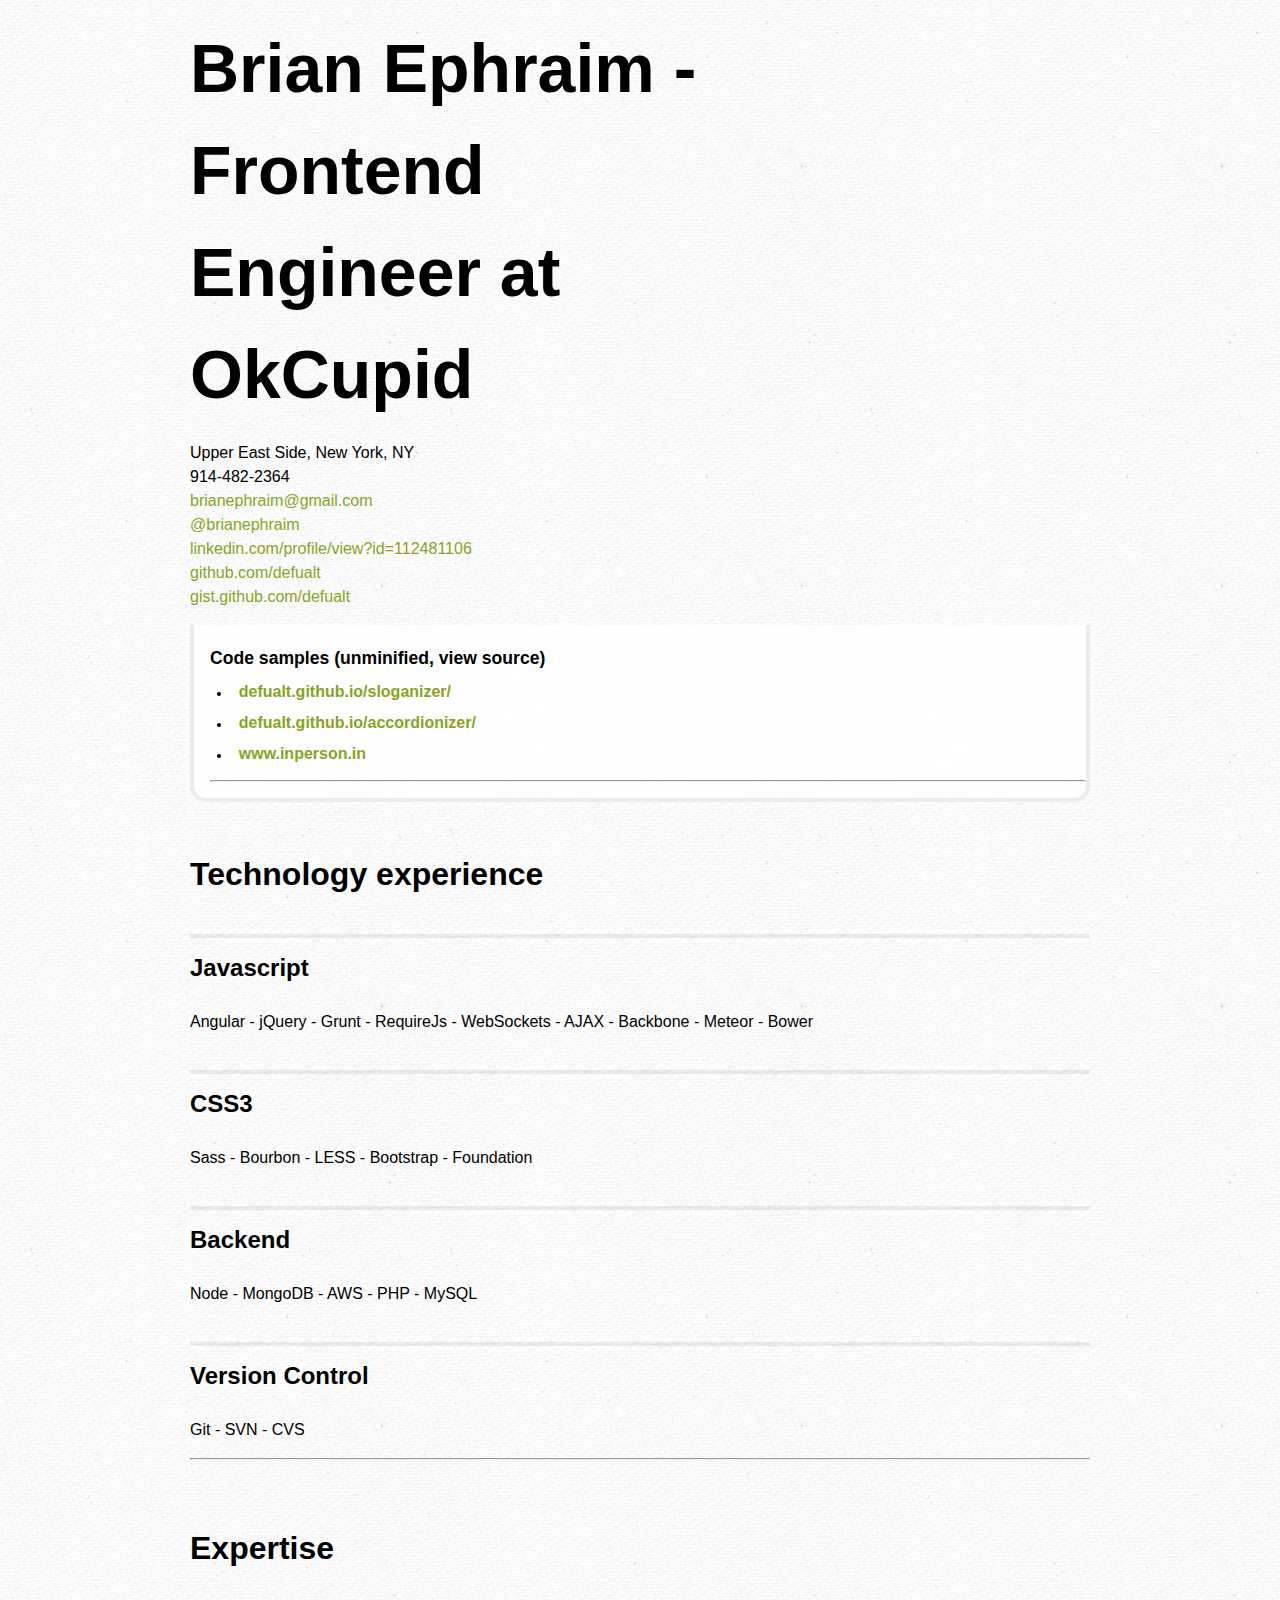
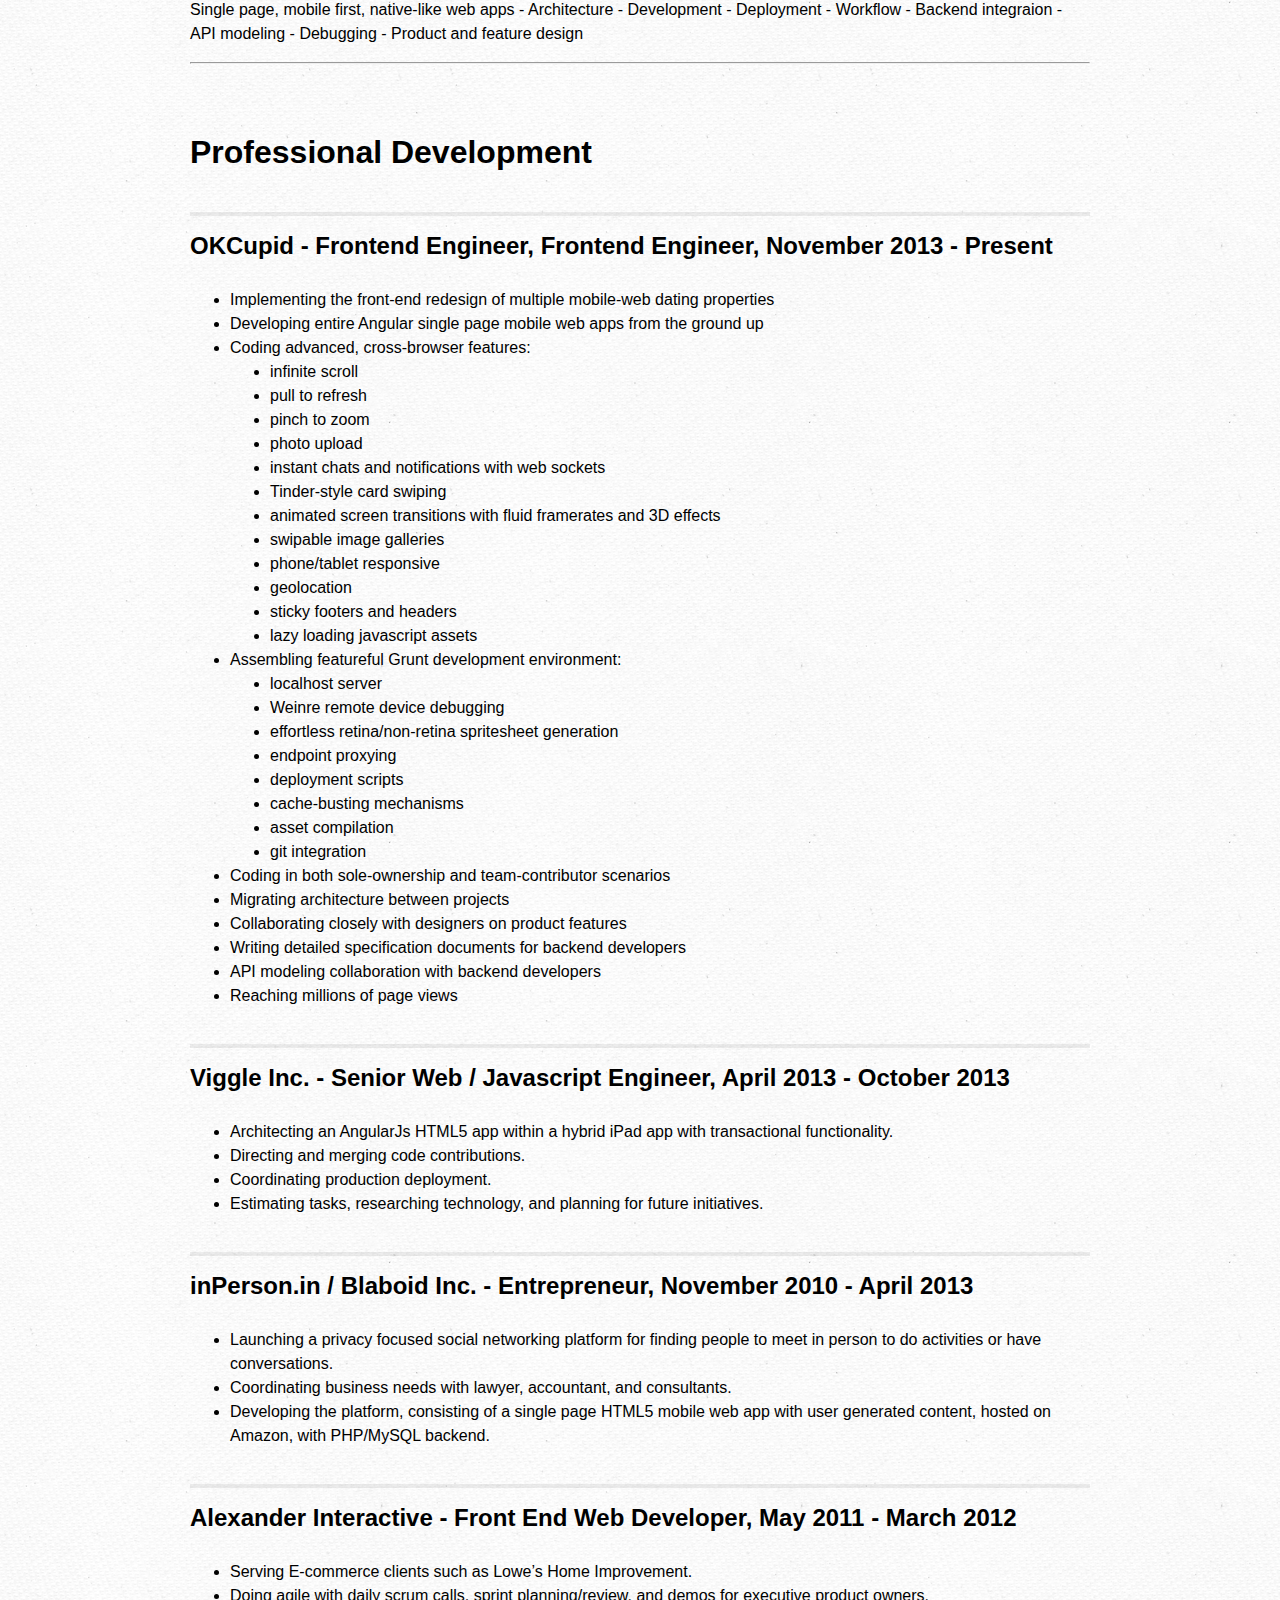
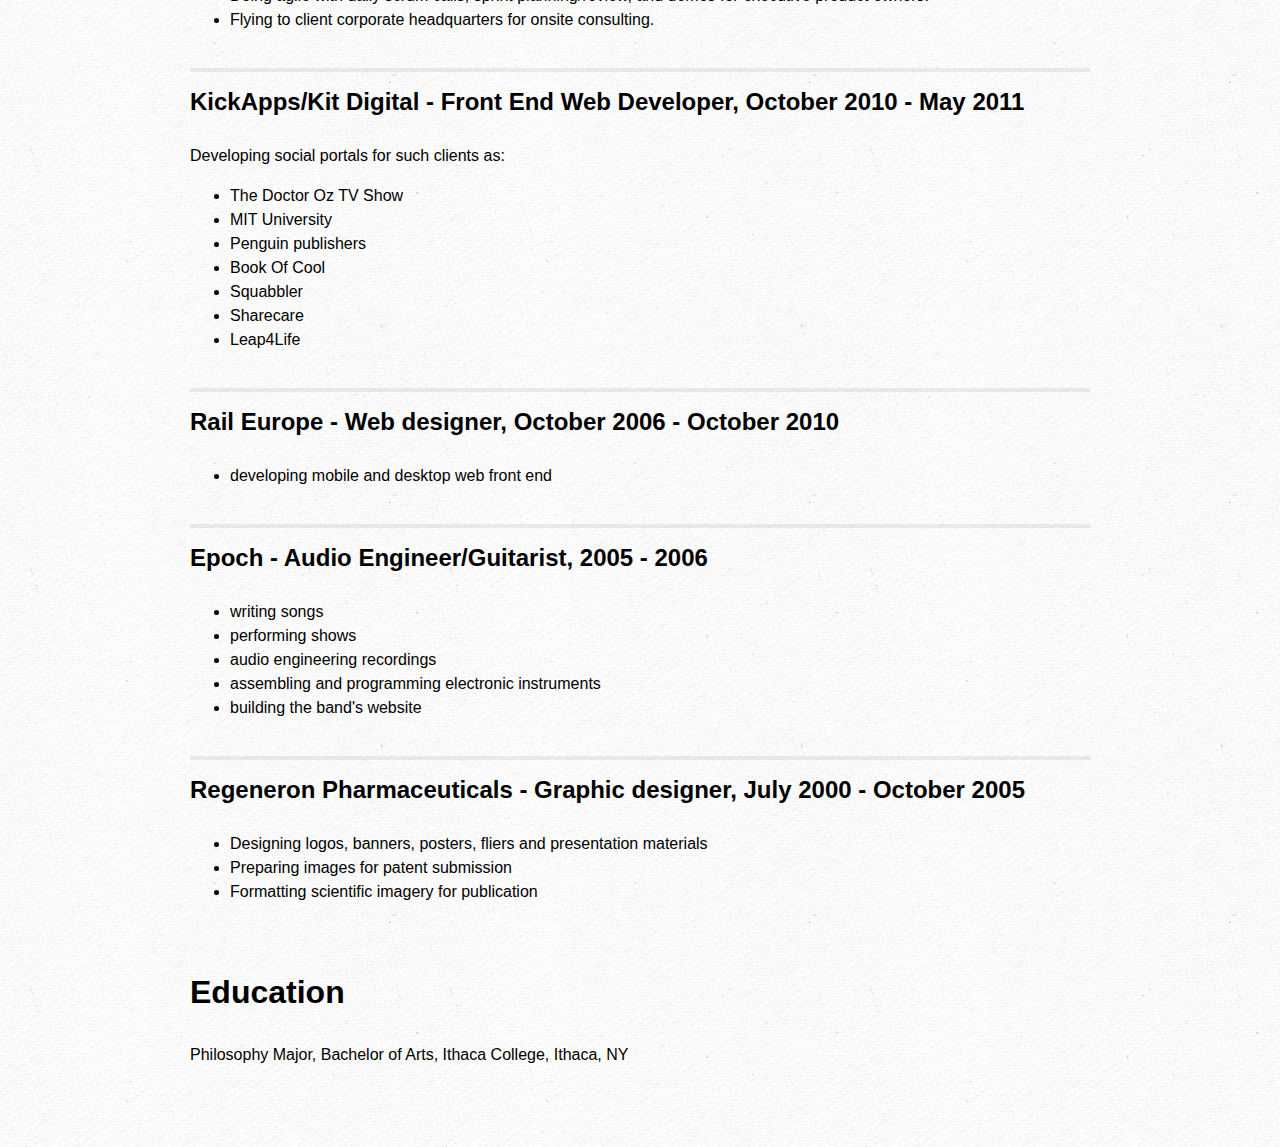
==== commit aed966df: "okcupid update" ====
--- a/output/resume.html
+++ b/output/resume.html
@@ -51,36 +51,7 @@
 <section id="expertise" class="level2">
 <h2>Expertise</h2>
 <p>Single page, mobile first, native-like web apps - Architecture - Development - Deployment - Workflow - Backend integraion - API modeling - Debugging - Product and feature design</p>
-<section id="javascript-mvcmvw-application-architecture" class="level3">
-<h3>Javascript MVC/MVW application architecture</h3>
-<p>Single page web apps delivery from a variety of frameworks</p>
-</section>
-<section id="integration-with-backend" class="level3">
-<h3>Integration with backend</h3>
-<p>Asset server requirement specification</p>
-<p>API modeling collaboration</p>
-</section>
-<section id="development-environment" class="level3">
-<h3>Development environment</h3>
-<p>Development environemnt implementation with localhost server, endpoint proxying, remote debugging, spritesheet generation, deployment scripts, cache-busting mechanisms, and asset compilation</p>
-</section>
-<section id="css3js-animation" class="level3">
-<h3>CSS3/JS Animation</h3>
-<p>Complex browser animation with fluid frame rates and 3D effects, with bouncy easing, across Android 2-4, iPhone, iPad, and desktop browsers.</p>
-</section>
-<section id="touch-and-other-dom-event-handling" class="level3">
-<h3>Touch and other DOM event handling</h3>
-<p>Pinch-to-zoom, tap-and-drag, Tinder-style swipe cards, infinite scroll, and pull-to-refersh implentation across mobile browsers.</p>
-</section>
-<section id="responsive-design" class="level3">
-<h3>Responsive design</h3>
-<p>Fluid CSS, Media queries, Retina vs non-retina, js window resize and orientation handler use.</p>
-</section>
-<section id="mobile-debugging" class="level3">
-<h3>Mobile debugging</h3>
-<p>Resolution of cross-browser variance, idiosyncracies, and limitations.</p>
 <hr />
-</section>
 </section>
 <section id="professional-development" class="level2">
 <h2>Professional Development</h2>
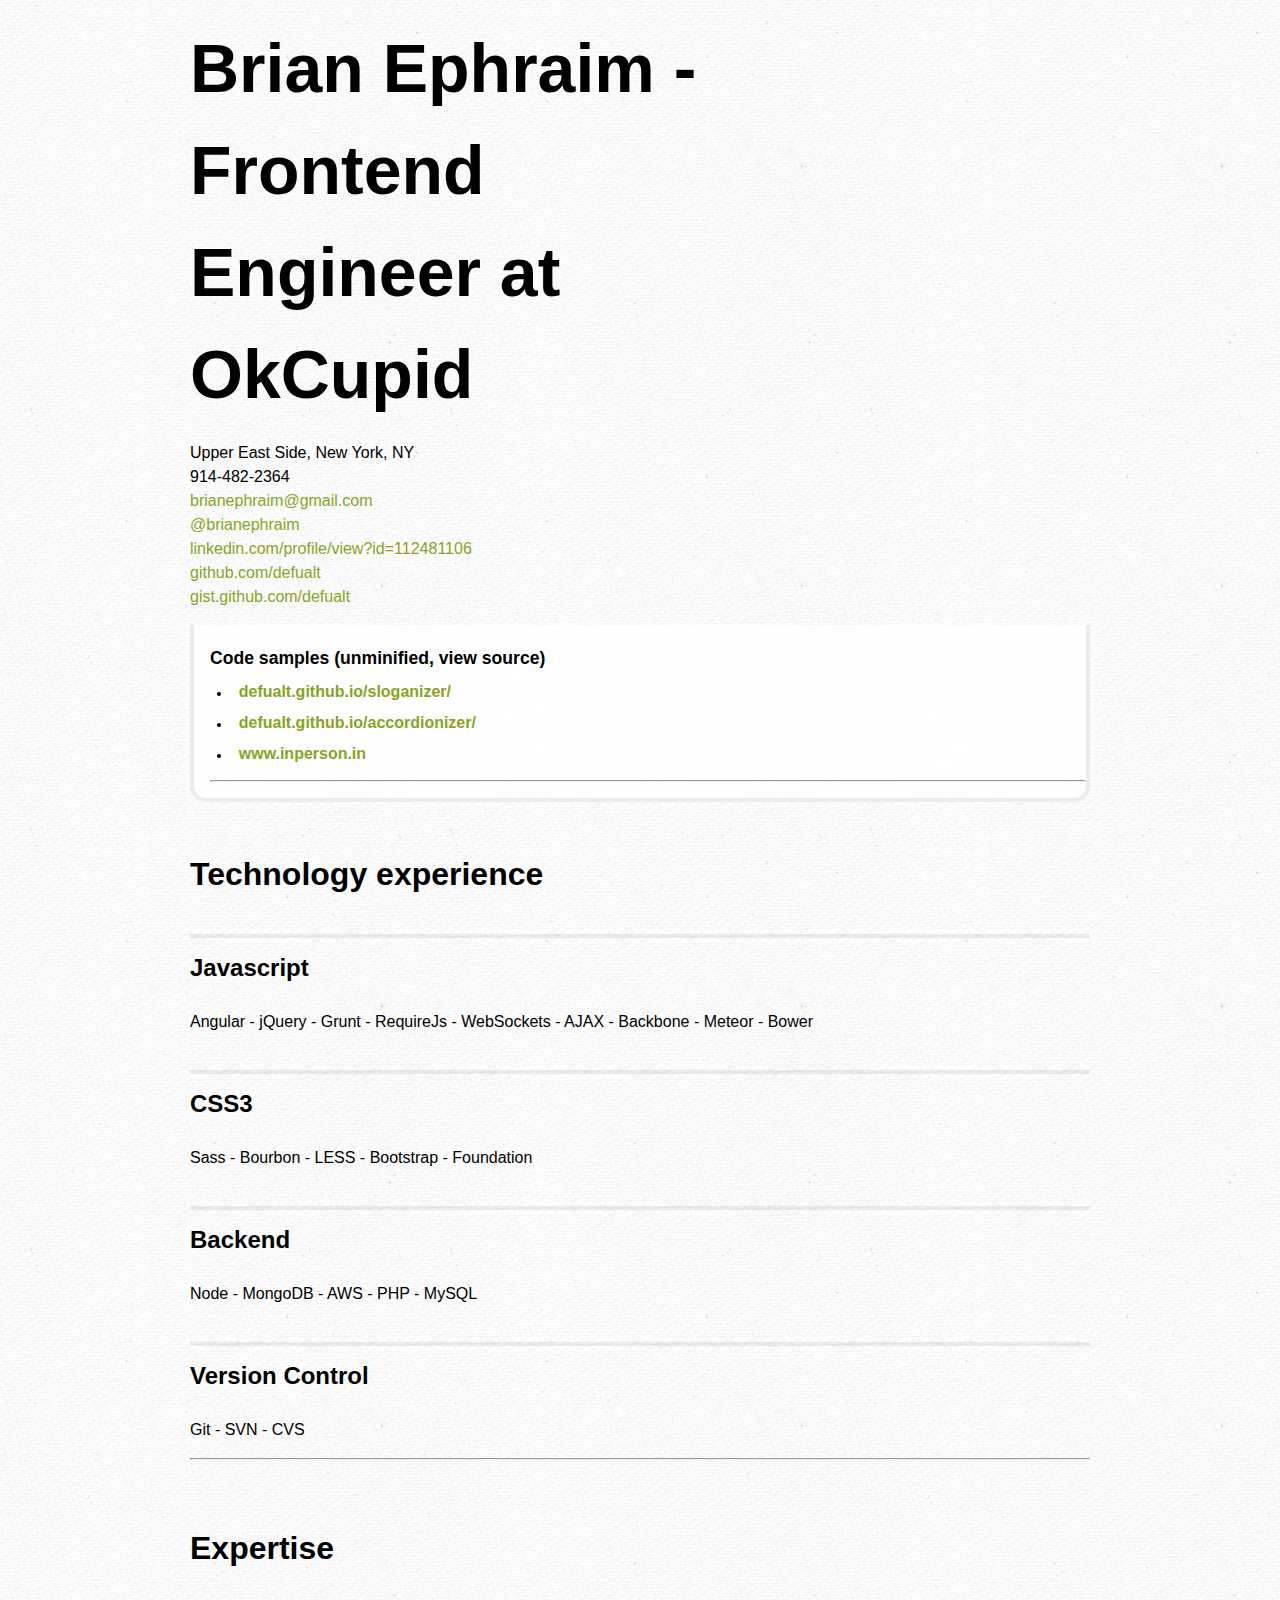
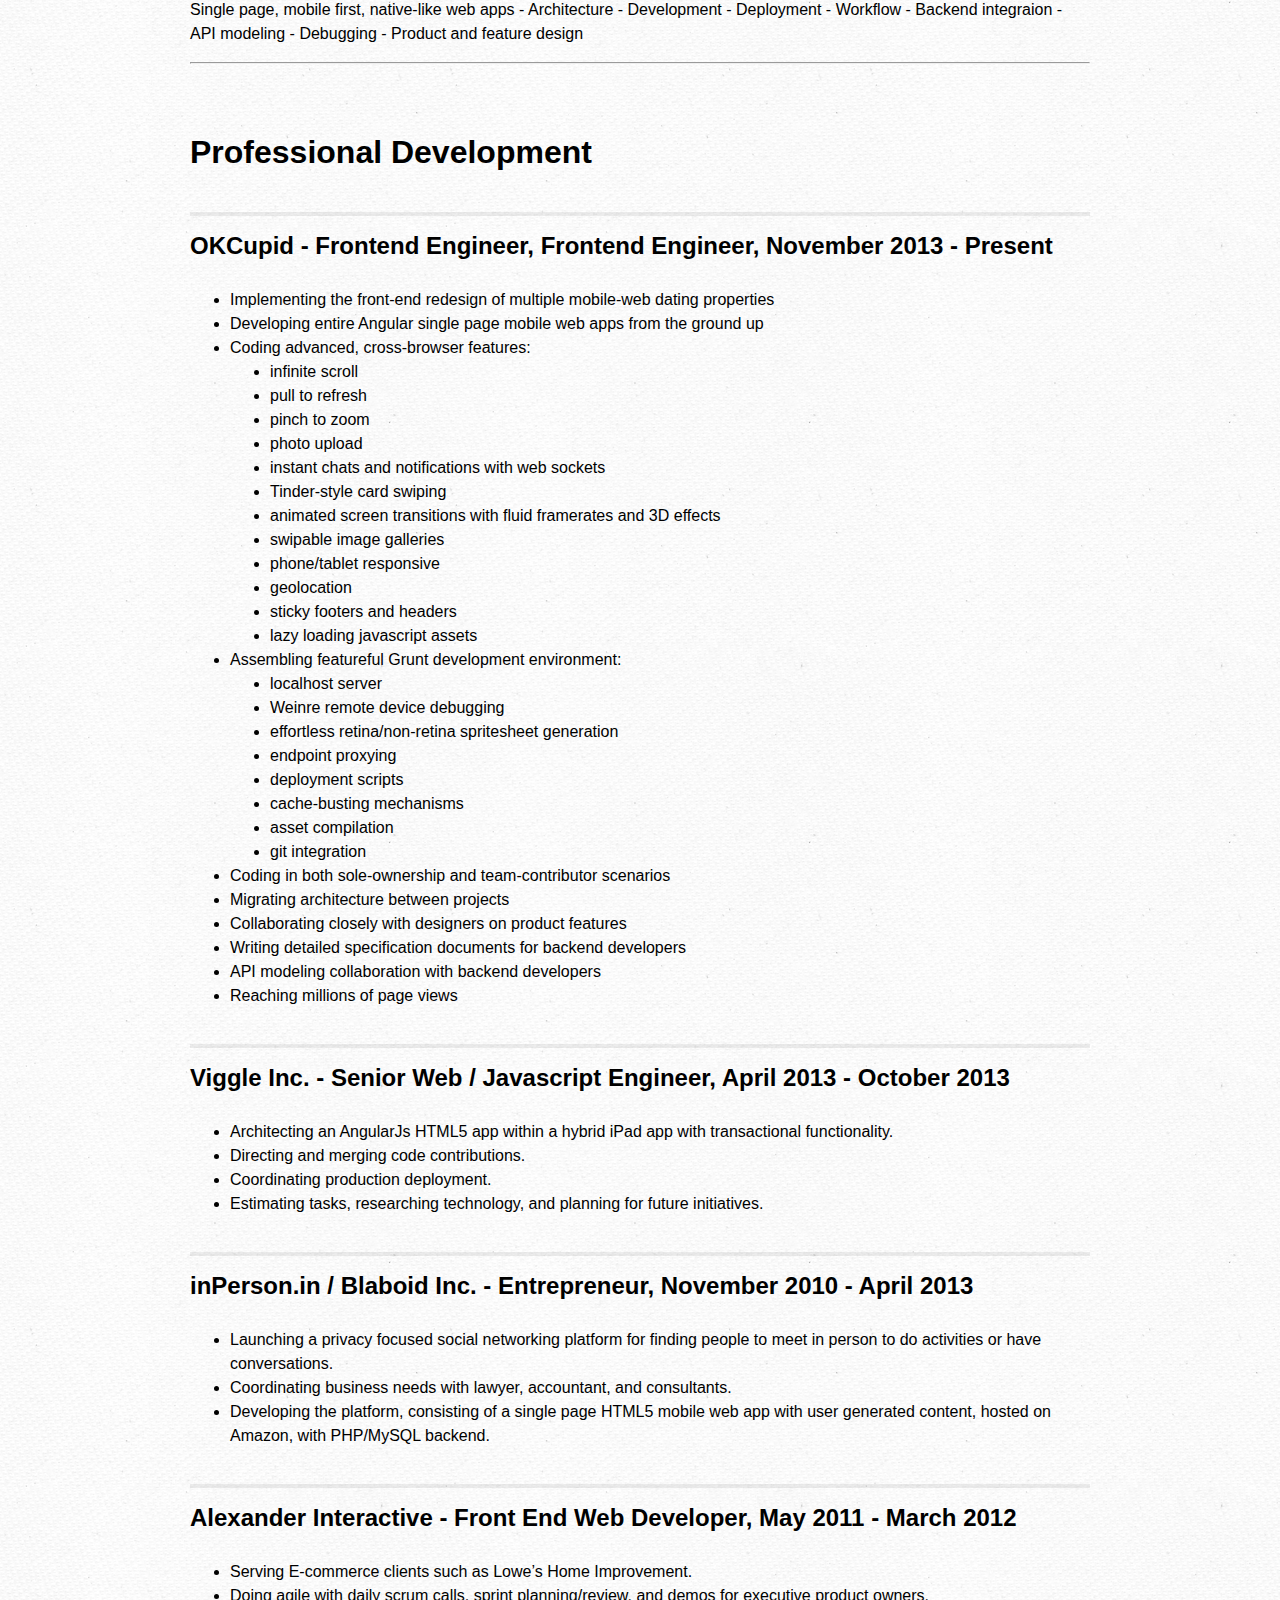
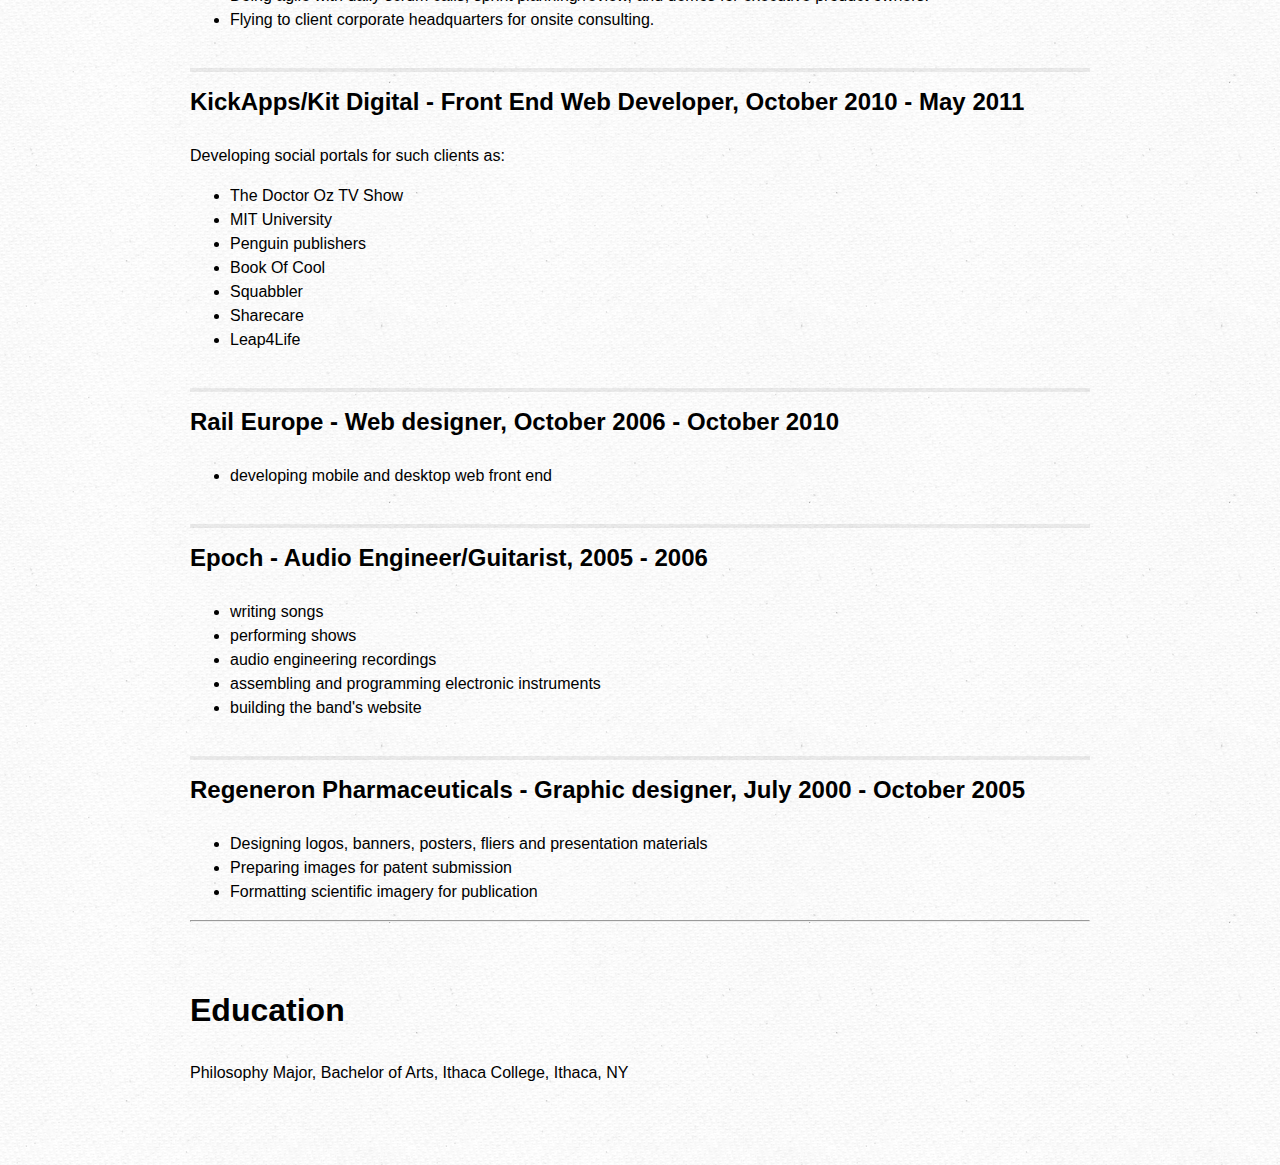
==== commit d5ebbbeb: "okcupid update" ====
--- a/output/resume.html
+++ b/output/resume.html
@@ -155,6 +155,7 @@
 <li>Preparing images for patent submission</li>
 <li>Formatting scientific imagery for publication</li>
 </ul>
+<hr />
 </section>
 </section>
 <section id="education" class="level2">
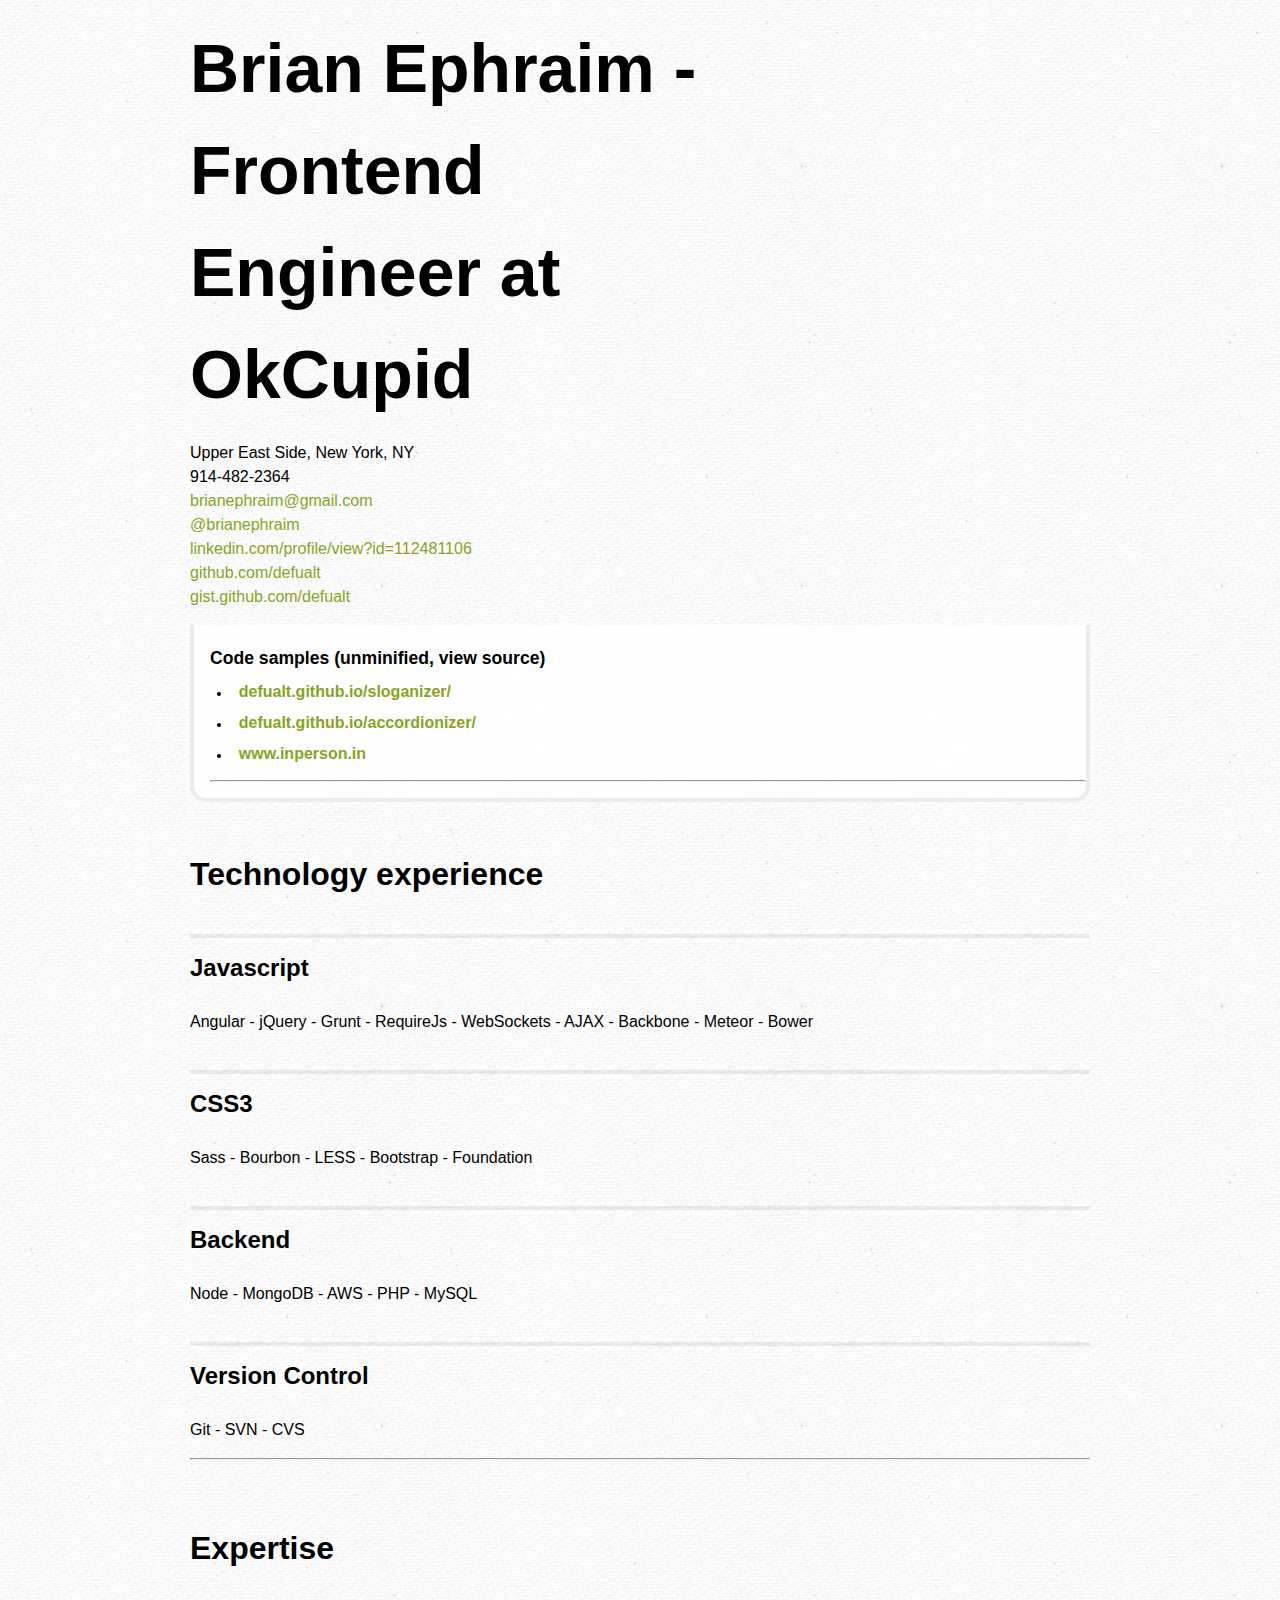
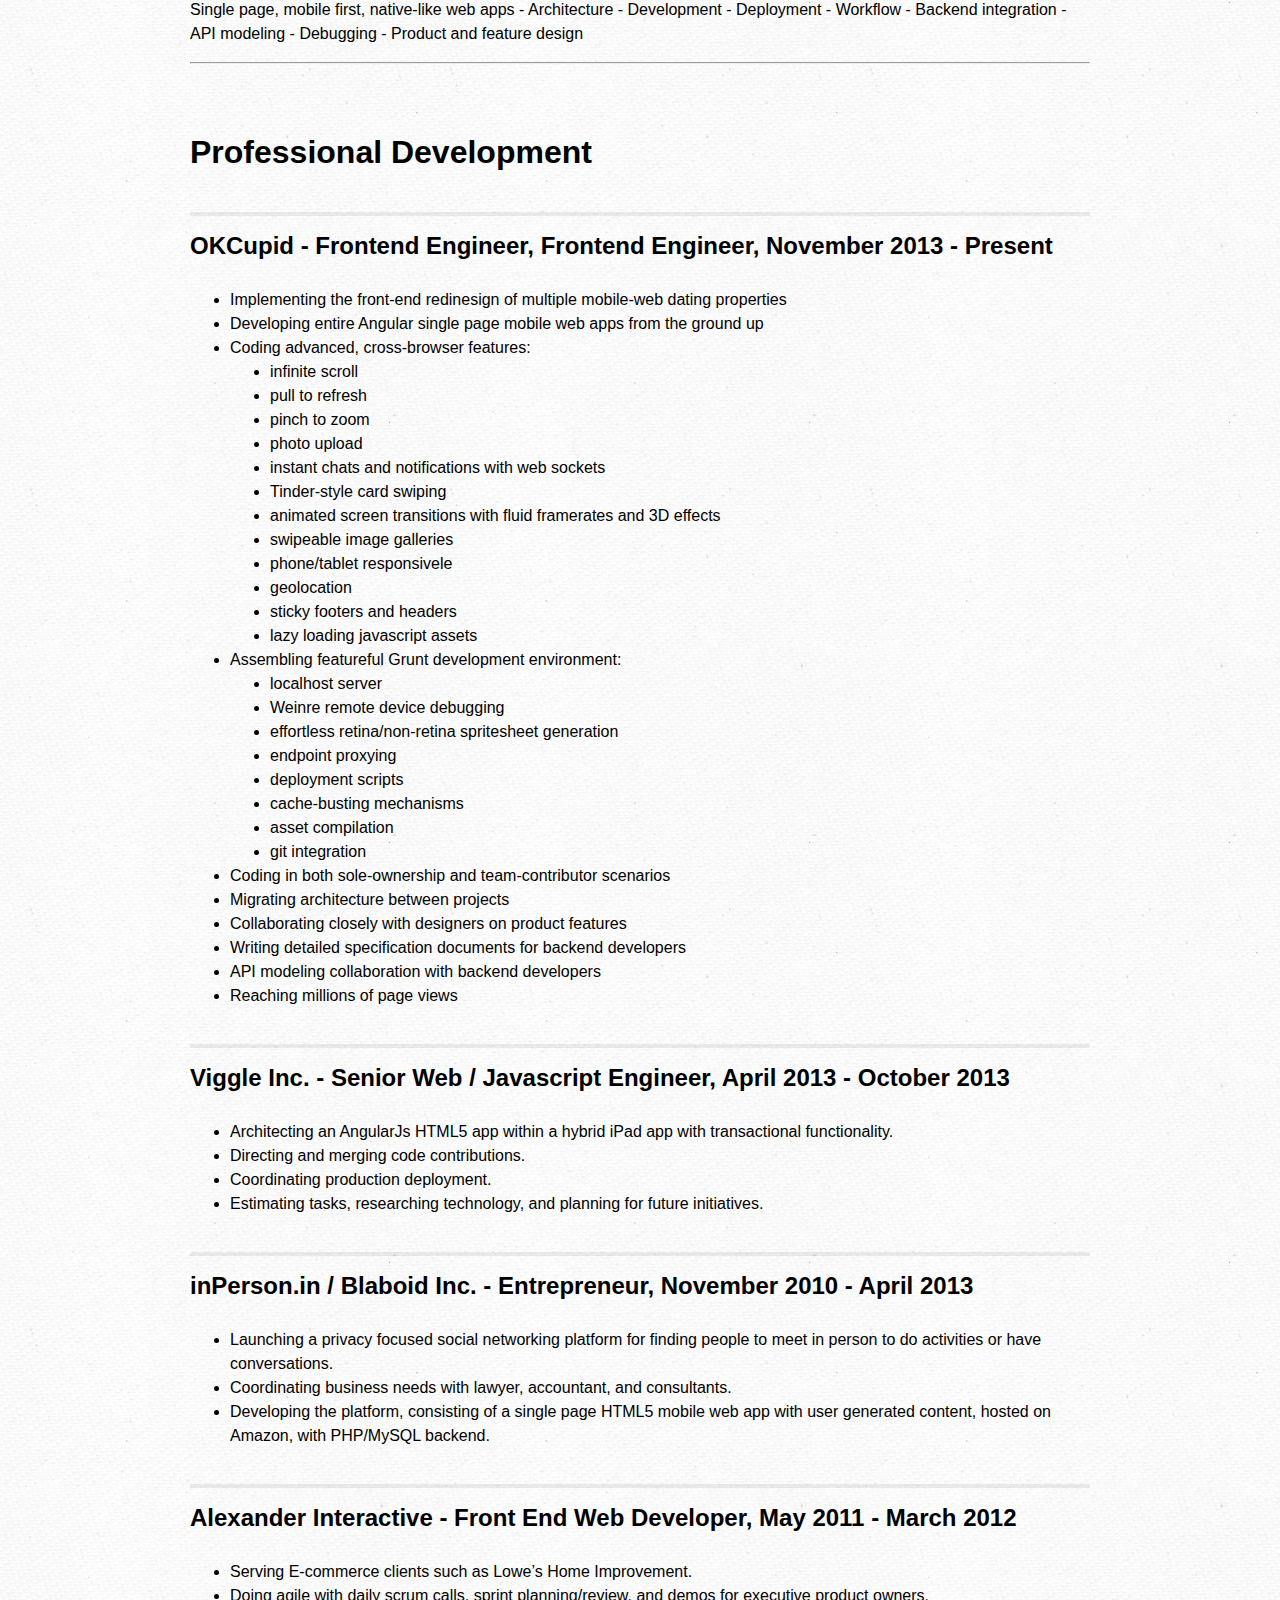
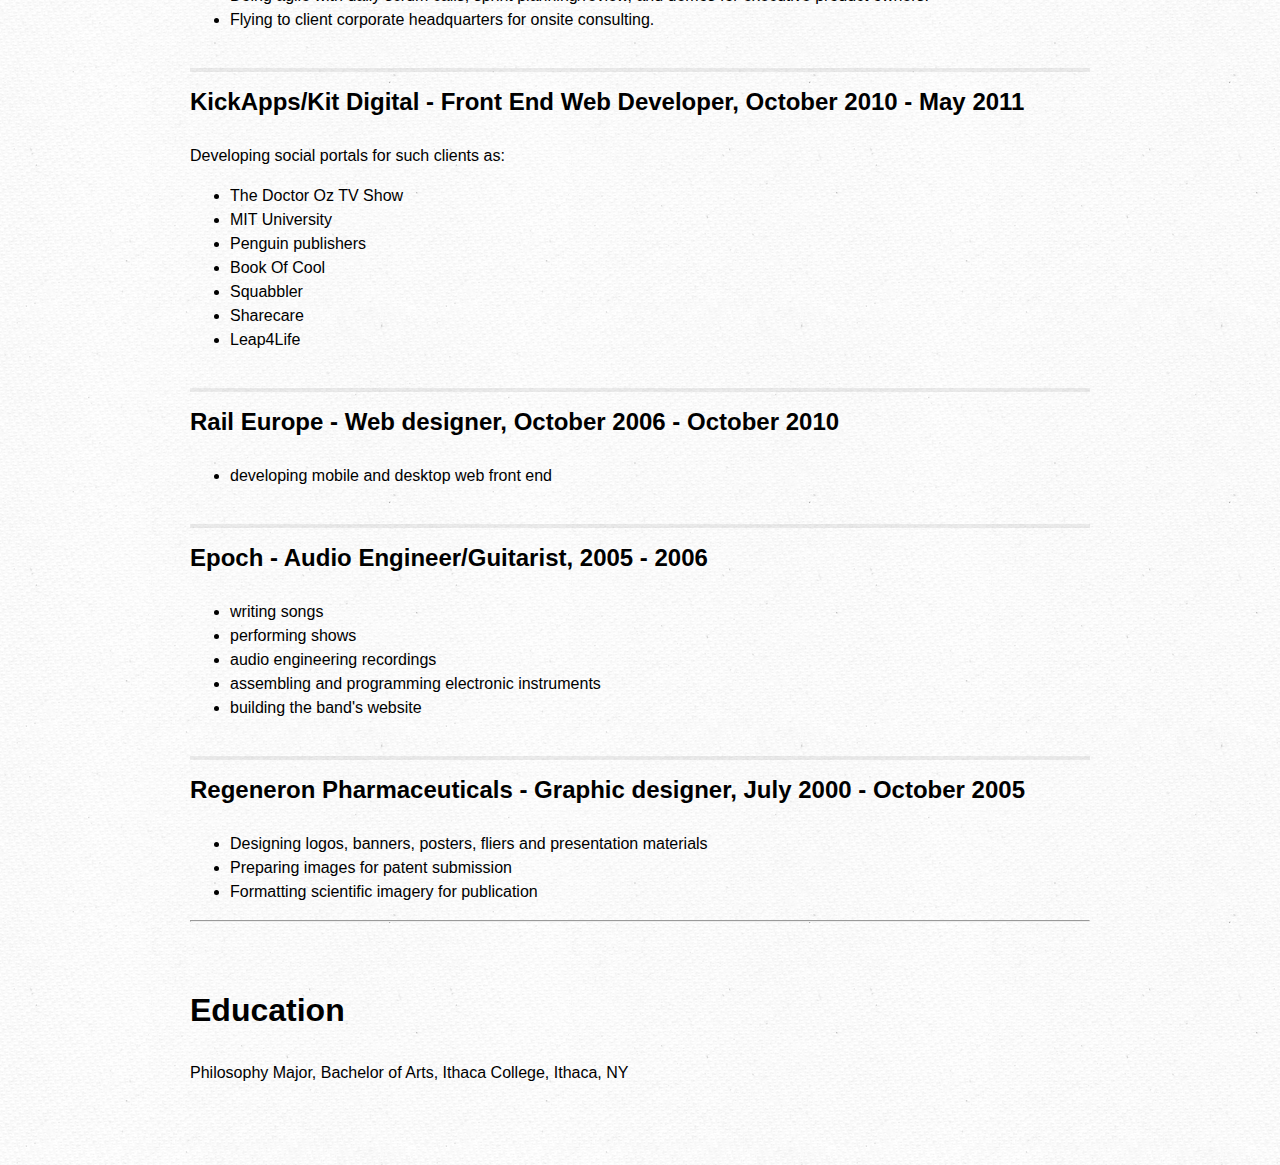
==== commit 7734b09b: "okcupid update" ====
--- a/output/resume.html
+++ b/output/resume.html
@@ -50,7 +50,7 @@
 </section>
 <section id="expertise" class="level2">
 <h2>Expertise</h2>
-<p>Single page, mobile first, native-like web apps - Architecture - Development - Deployment - Workflow - Backend integraion - API modeling - Debugging - Product and feature design</p>
+<p>Single page, mobile first, native-like web apps - Architecture - Development - Deployment - Workflow - Backend integration - API modeling - Debugging - Product and feature design</p>
 <hr />
 </section>
 <section id="professional-development" class="level2">
@@ -58,7 +58,7 @@
 <section id="okcupid---frontend-engineer-frontend-engineer-november-2013---present" class="level3">
 <h3>OKCupid - Frontend Engineer, Frontend Engineer, November 2013 - Present</h3>
 <ul>
-<li>Implementing the front-end redesign of multiple mobile-web dating properties</li>
+<li>Implementing the front-end redinesign of multiple mobile-web dating properties</li>
 <li>Developing entire Angular single page mobile web apps from the ground up</li>
 <li>Coding advanced, cross-browser features:
 <ul>
@@ -69,8 +69,8 @@
 <li>instant chats and notifications with web sockets</li>
 <li>Tinder-style card swiping</li>
 <li>animated screen transitions with fluid framerates and 3D effects</li>
-<li>swipable image galleries</li>
-<li>phone/tablet responsive</li>
+<li>swipeable image galleries</li>
+<li>phone/tablet responsivele</li>
 <li>geolocation</li>
 <li>sticky footers and headers</li>
 <li>lazy loading javascript assets</li>
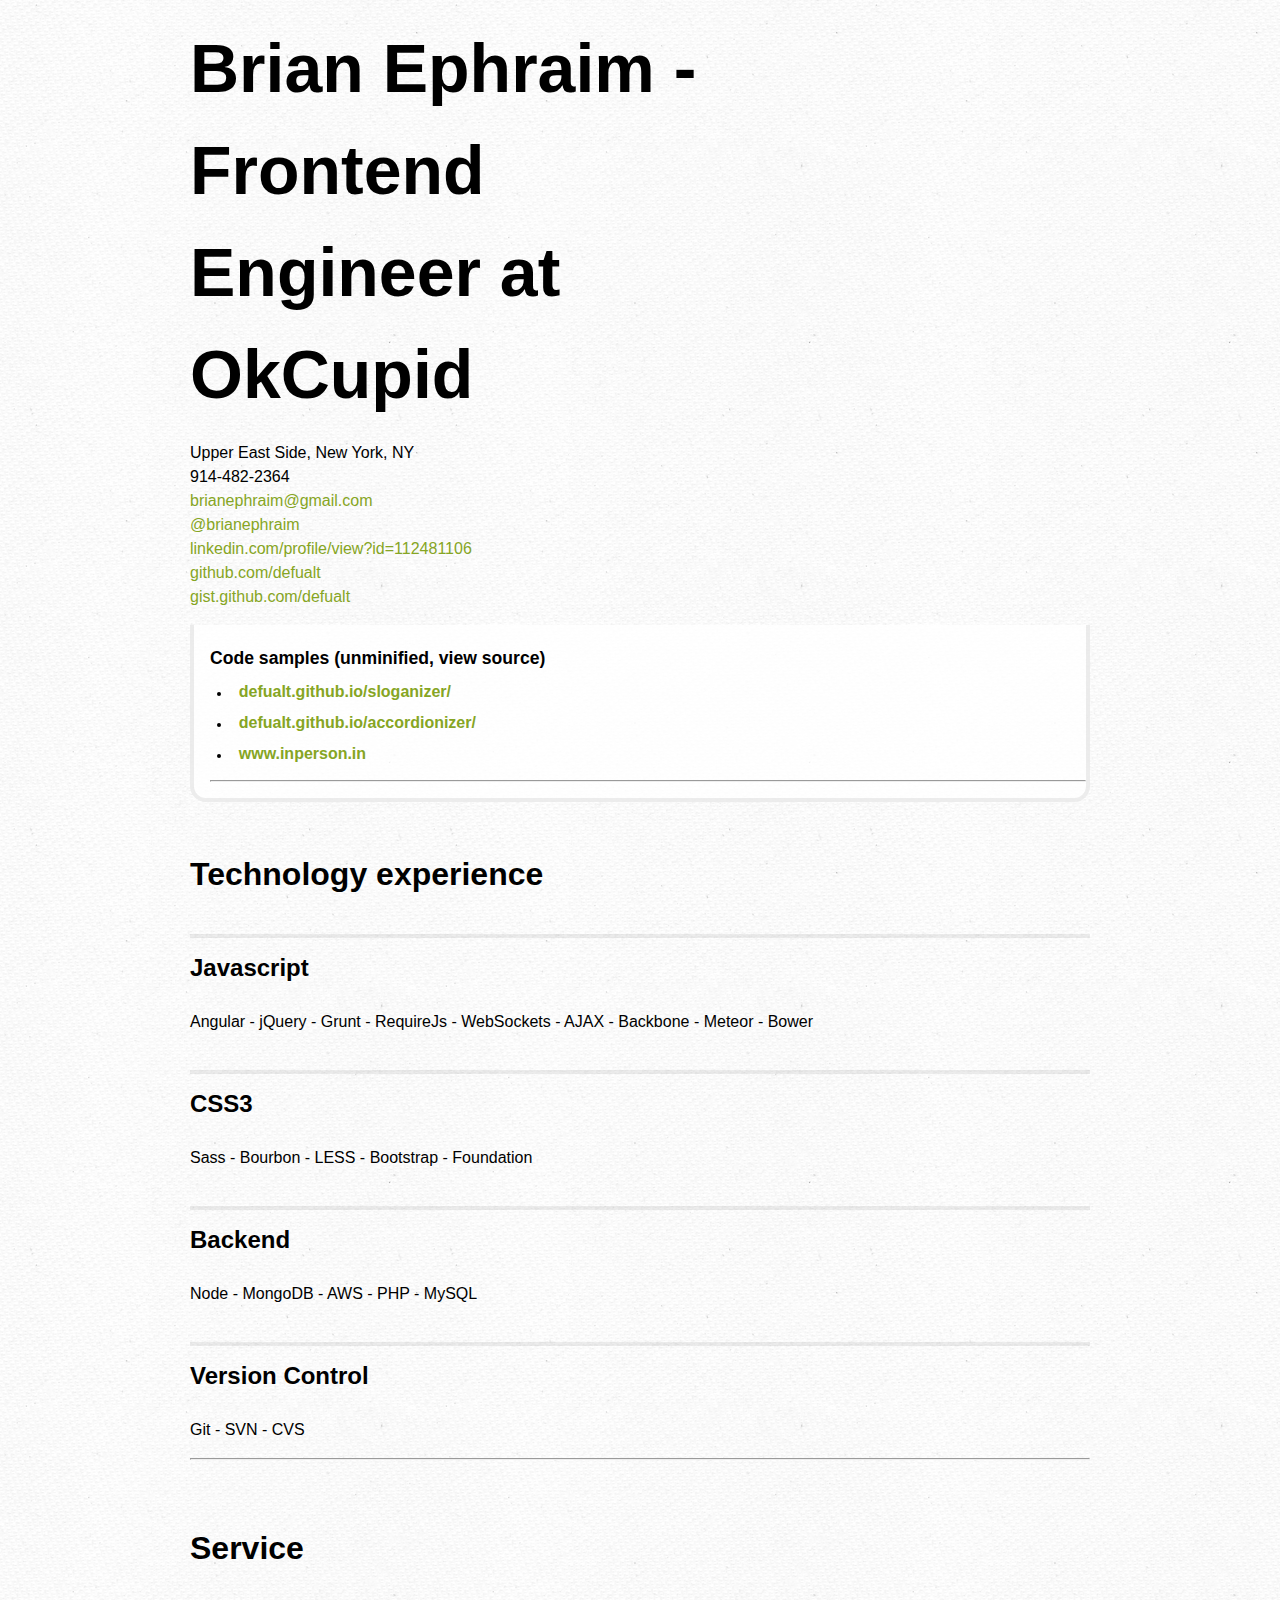
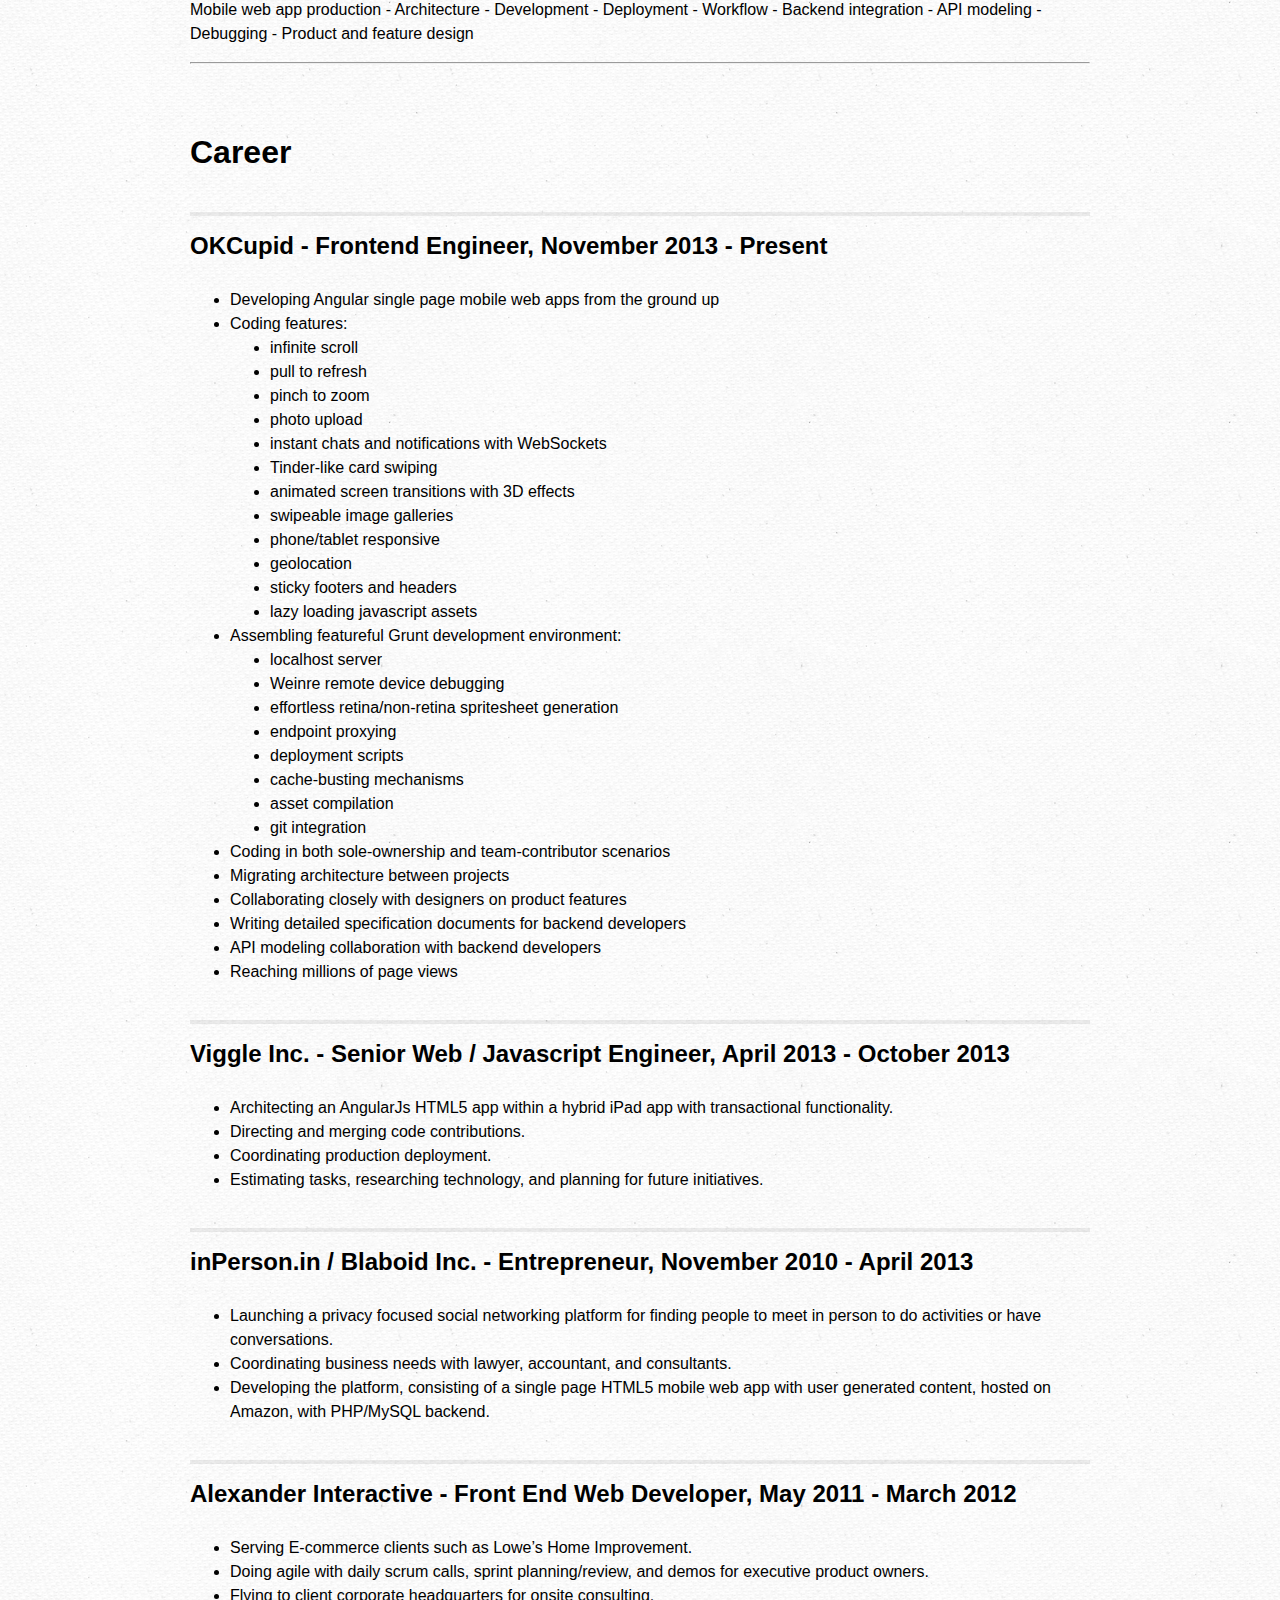
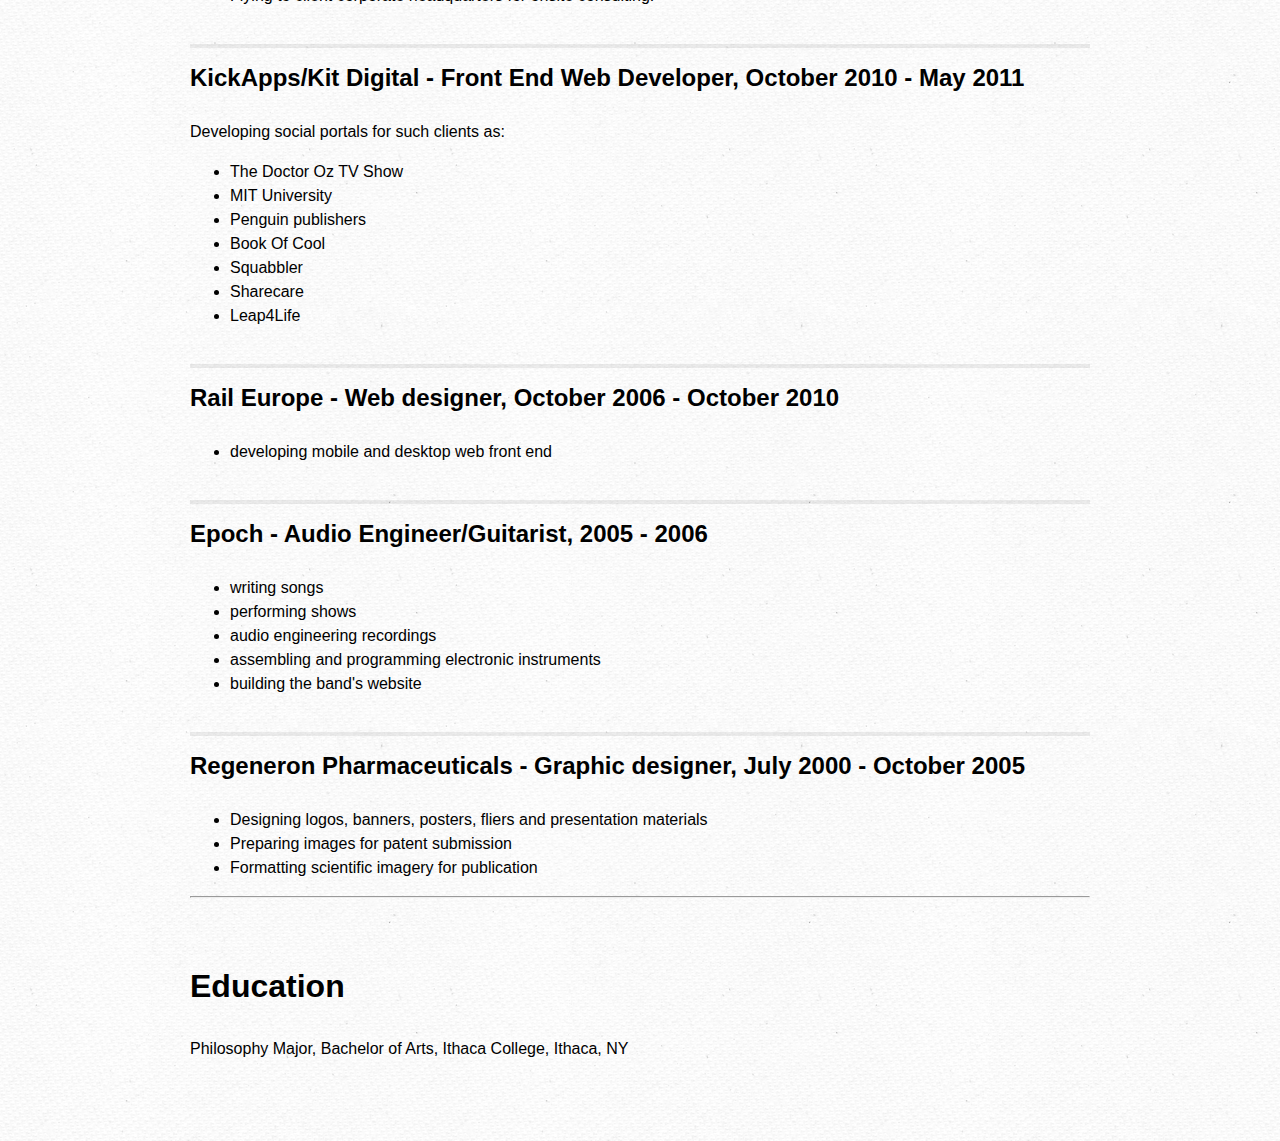
==== commit 3d9712c6: "okcupid update" ====
--- a/output/resume.html
+++ b/output/resume.html
@@ -48,29 +48,28 @@
 <hr />
 </section>
 </section>
-<section id="expertise" class="level2">
-<h2>Expertise</h2>
-<p>Single page, mobile first, native-like web apps - Architecture - Development - Deployment - Workflow - Backend integration - API modeling - Debugging - Product and feature design</p>
+<section id="service" class="level2">
+<h2>Service</h2>
+<p>Mobile web app production - Architecture - Development - Deployment - Workflow - Backend integration - API modeling - Debugging - Product and feature design</p>
 <hr />
 </section>
-<section id="professional-development" class="level2">
-<h2>Professional Development</h2>
-<section id="okcupid---frontend-engineer-frontend-engineer-november-2013---present" class="level3">
-<h3>OKCupid - Frontend Engineer, Frontend Engineer, November 2013 - Present</h3>
+<section id="career" class="level2">
+<h2>Career</h2>
+<section id="okcupid---frontend-engineer-november-2013---present" class="level3">
+<h3>OKCupid - Frontend Engineer, November 2013 - Present</h3>
 <ul>
-<li>Implementing the front-end redinesign of multiple mobile-web dating properties</li>
-<li>Developing entire Angular single page mobile web apps from the ground up</li>
-<li>Coding advanced, cross-browser features:
+<li>Developing Angular single page mobile web apps from the ground up</li>
+<li>Coding features:
 <ul>
 <li>infinite scroll</li>
 <li>pull to refresh</li>
 <li>pinch to zoom</li>
 <li>photo upload</li>
-<li>instant chats and notifications with web sockets</li>
-<li>Tinder-style card swiping</li>
-<li>animated screen transitions with fluid framerates and 3D effects</li>
+<li>instant chats and notifications with WebSockets</li>
+<li>Tinder-like card swiping</li>
+<li>animated screen transitions with 3D effects</li>
 <li>swipeable image galleries</li>
-<li>phone/tablet responsivele</li>
+<li>phone/tablet responsive</li>
 <li>geolocation</li>
 <li>sticky footers and headers</li>
 <li>lazy loading javascript assets</li>
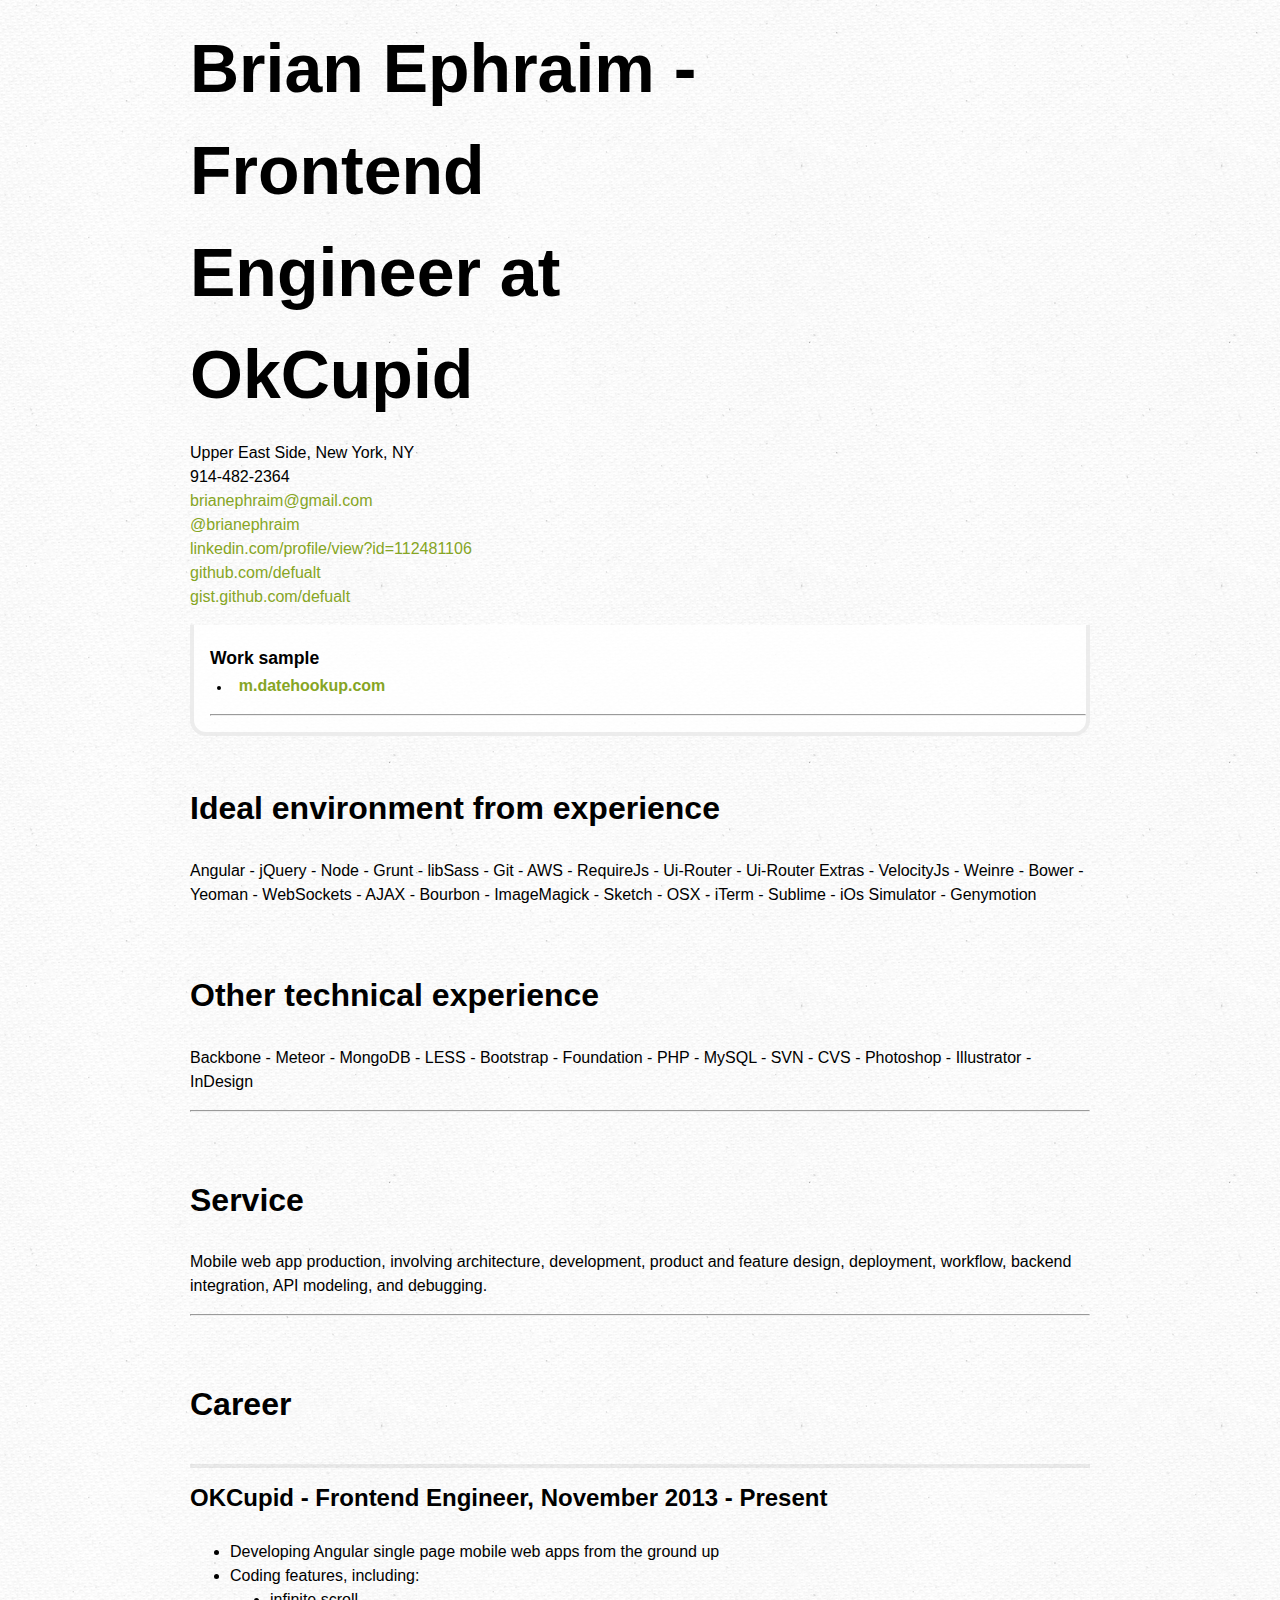
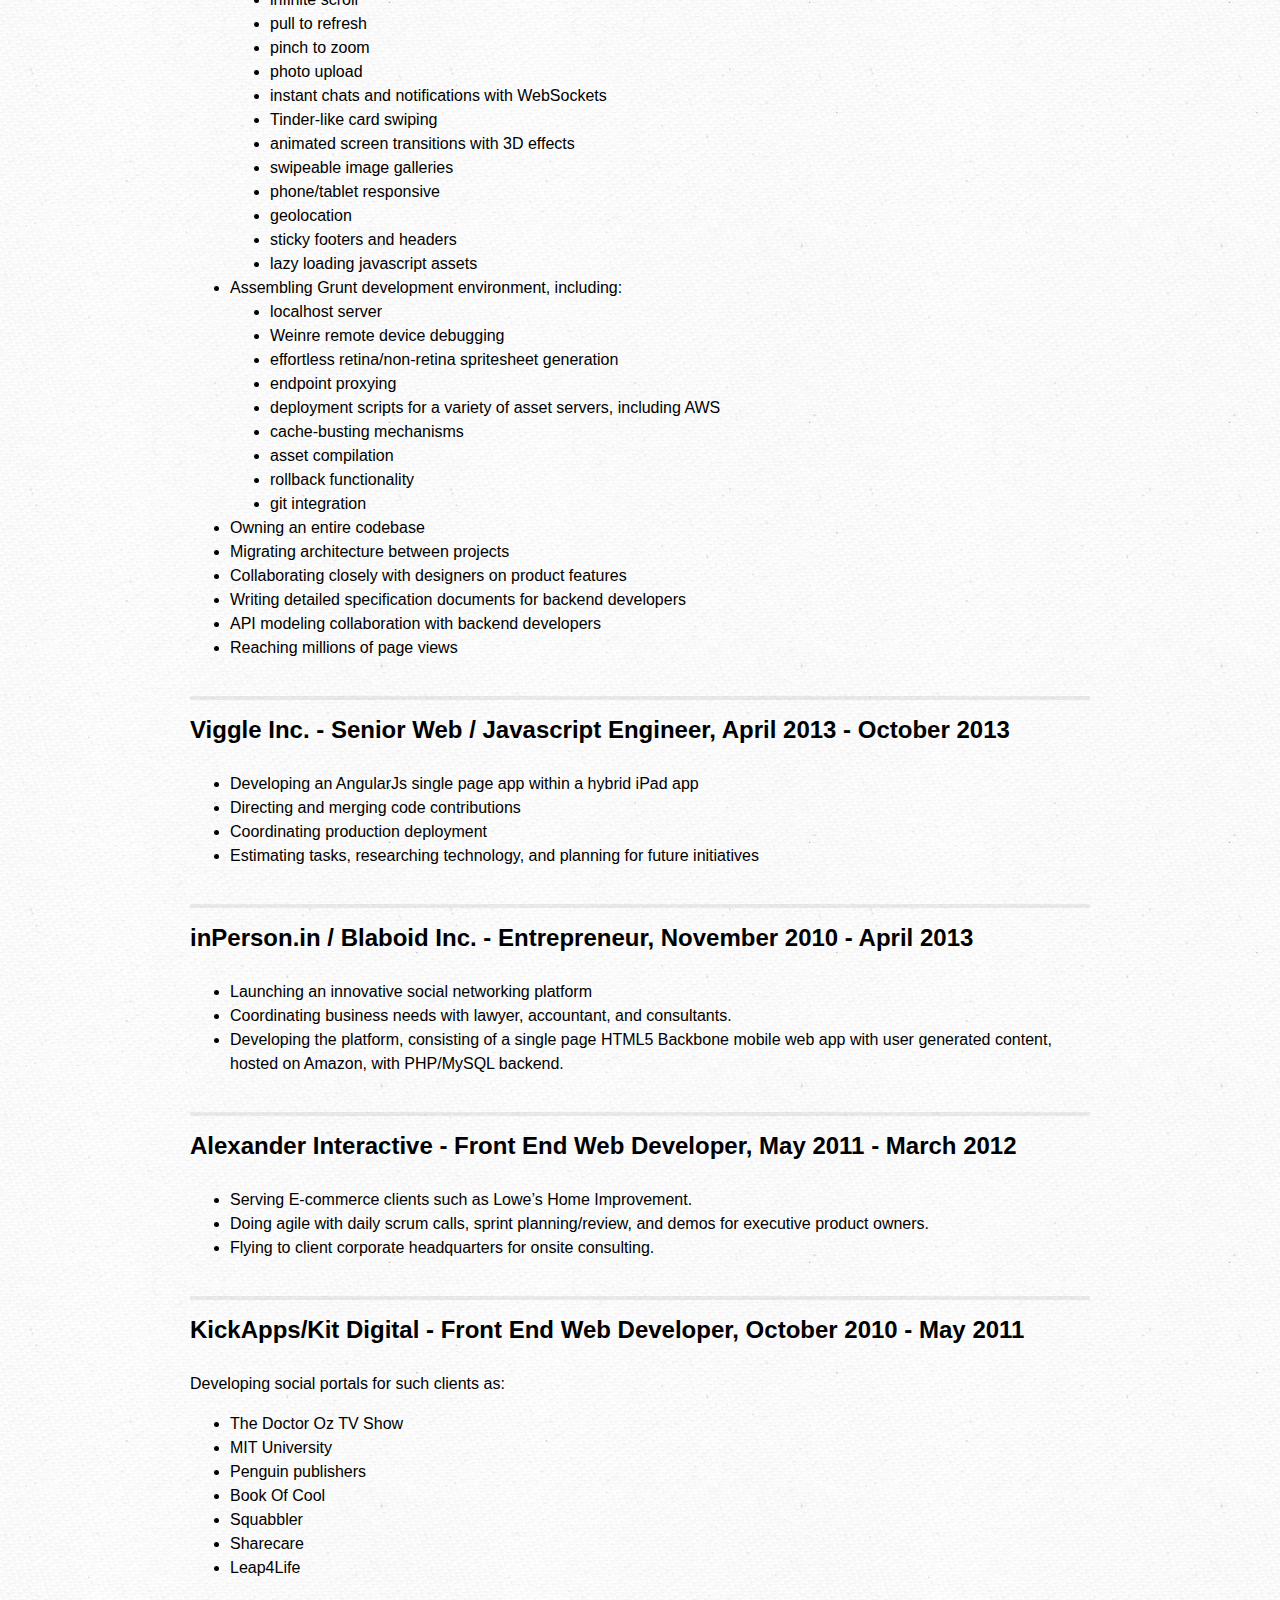
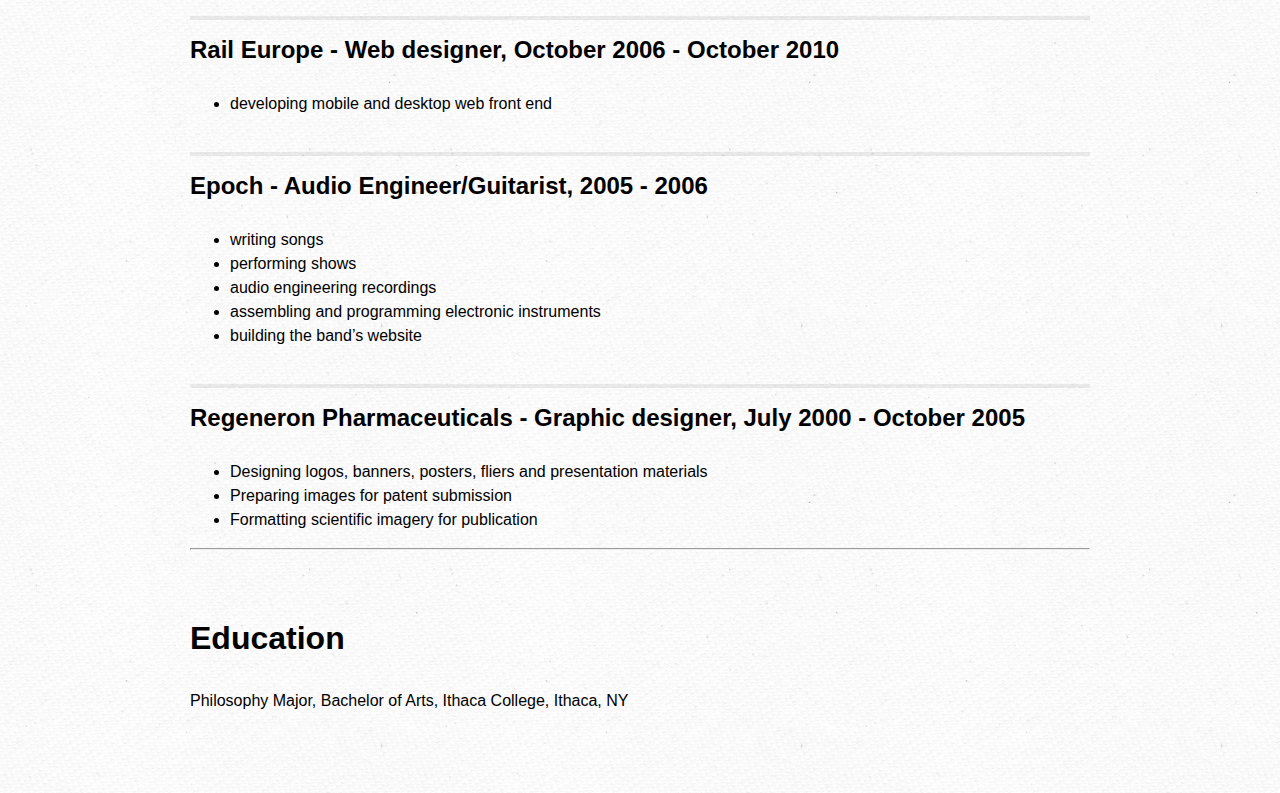
==== commit 40a5653d: "rejiggering" ====
--- a/output/resume.html
+++ b/output/resume.html
@@ -19,38 +19,25 @@
 document.write('<a h'+'ref'+'="ma'+'ilto'+':'+e+'">'+'brianephraim@gmail.com'+'<\/'+'a'+'>');
 // -->
 </script><noscript>brianephraim@gmail.com (//brianephraim at gmail dot com)</noscript><br /><a href="http://twitter.com/brianephraim">@brianephraim</a><br /><a href="http://www.linkedin.com/profile/view?id=112481106">linkedin.com/profile/view?id=112481106</a><br /><a href="http://github.com/defualt">github.com/defualt</a><br /><a href="https://gist.github.com/defualt">gist.github.com/defualt</a></p>
-<section id="code-samples-unminified-view-source" class="level2">
-<h2>Code samples (unminified, view source)</h2>
+<section id="work-sample" class="level2">
+<h2>Work sample</h2>
 <ul>
-<li><p><a href="http://defualt.github.io/sloganizer/">defualt.github.io/sloganizer/</a></p></li>
-<li><p><a href="http://defualt.github.io/accordionizer/">defualt.github.io/accordionizer/</a></p></li>
-<li><p><a href="http://www.inperson.in">www.inperson.in</a></p></li>
+<li><a href="http://m.datehookup.com/app/start/?forcesquash">m.datehookup.com</a></li>
 </ul>
 <hr />
 </section>
-<section id="technology-experience" class="level2">
-<h2>Technology experience</h2>
-<section id="javascript" class="level3">
-<h3>Javascript</h3>
-<p>Angular - jQuery - Grunt - RequireJs - WebSockets - AJAX - Backbone - Meteor - Bower</p>
+<section id="ideal-environment-from-experience" class="level2">
+<h2>Ideal environment from experience</h2>
+<p>Angular - jQuery - Node - Grunt - libSass - Git - AWS - RequireJs - Ui-Router - Ui-Router Extras - VelocityJs - Weinre - Bower - Yeoman - WebSockets - AJAX - Bourbon - ImageMagick - Sketch - OSX - iTerm - Sublime - iOs Simulator - Genymotion</p>
 </section>
-<section id="css3" class="level3">
-<h3>CSS3</h3>
-<p>Sass - Bourbon - LESS - Bootstrap - Foundation</p>
-</section>
-<section id="backend" class="level3">
-<h3>Backend</h3>
-<p>Node - MongoDB - AWS - PHP - MySQL</p>
-</section>
-<section id="version-control" class="level3">
-<h3>Version Control</h3>
-<p>Git - SVN - CVS</p>
+<section id="other-technical-experience" class="level2">
+<h2>Other technical experience</h2>
+<p>Backbone - Meteor - MongoDB - LESS - Bootstrap - Foundation - PHP - MySQL - SVN - CVS - Photoshop - Illustrator - InDesign</p>
 <hr />
-</section>
 </section>
 <section id="service" class="level2">
 <h2>Service</h2>
-<p>Mobile web app production - Architecture - Development - Deployment - Workflow - Backend integration - API modeling - Debugging - Product and feature design</p>
+<p>Mobile web app production, involving architecture, development, product and feature design, deployment, workflow, backend integration, API modeling, and debugging.</p>
 <hr />
 </section>
 <section id="career" class="level2">
@@ -59,7 +46,7 @@
 <h3>OKCupid - Frontend Engineer, November 2013 - Present</h3>
 <ul>
 <li>Developing Angular single page mobile web apps from the ground up</li>
-<li>Coding features:
+<li>Coding features, including:
 <ul>
 <li>infinite scroll</li>
 <li>pull to refresh</li>
@@ -74,18 +61,19 @@
 <li>sticky footers and headers</li>
 <li>lazy loading javascript assets</li>
 </ul></li>
-<li>Assembling featureful Grunt development environment:
+<li>Assembling Grunt development environment, including:
 <ul>
 <li>localhost server</li>
 <li>Weinre remote device debugging</li>
 <li>effortless retina/non-retina spritesheet generation</li>
 <li>endpoint proxying</li>
-<li>deployment scripts</li>
+<li>deployment scripts for a variety of asset servers, including AWS</li>
 <li>cache-busting mechanisms</li>
 <li>asset compilation</li>
+<li>rollback functionality</li>
 <li>git integration</li>
 </ul></li>
-<li>Coding in both sole-ownership and team-contributor scenarios</li>
+<li>Owning an entire codebase</li>
 <li>Migrating architecture between projects</li>
 <li>Collaborating closely with designers on product features</li>
 <li>Writing detailed specification documents for backend developers</li>
@@ -96,18 +84,18 @@
 <section id="viggle-inc.---senior-web-javascript-engineer-april-2013---october-2013" class="level3">
 <h3>Viggle Inc. - Senior Web / Javascript Engineer, April 2013 - October 2013</h3>
 <ul>
-<li>Architecting an AngularJs HTML5 app within a hybrid iPad app with transactional functionality.</li>
-<li>Directing and merging code contributions.</li>
-<li>Coordinating production deployment.</li>
-<li>Estimating tasks, researching technology, and planning for future initiatives.</li>
+<li>Developing an AngularJs single page app within a hybrid iPad app</li>
+<li>Directing and merging code contributions</li>
+<li>Coordinating production deployment</li>
+<li>Estimating tasks, researching technology, and planning for future initiatives</li>
 </ul>
 </section>
 <section id="inperson.in-blaboid-inc.---entrepreneur-november-2010---april-2013" class="level3">
 <h3>inPerson.in / Blaboid Inc. - Entrepreneur, November 2010 - April 2013</h3>
 <ul>
-<li>Launching a privacy focused social networking platform for finding people to meet in person to do activities or have conversations.</li>
+<li>Launching an innovative social networking platform</li>
 <li>Coordinating business needs with lawyer, accountant, and consultants.</li>
-<li>Developing the platform, consisting of a single page HTML5 mobile web app with user generated content, hosted on Amazon, with PHP/MySQL backend.</li>
+<li>Developing the platform, consisting of a single page HTML5 Backbone mobile web app with user generated content, hosted on Amazon, with PHP/MySQL backend.</li>
 </ul>
 </section>
 <section id="alexander-interactive---front-end-web-developer-may-2011---march-2012" class="level3">
@@ -144,7 +132,7 @@
 <li>performing shows</li>
 <li>audio engineering recordings</li>
 <li>assembling and programming electronic instruments</li>
-<li>building the band's website</li>
+<li>building the band’s website</li>
 </ul>
 </section>
 <section id="regeneron-pharmaceuticals---graphic-designer-july-2000---october-2005" class="level3">
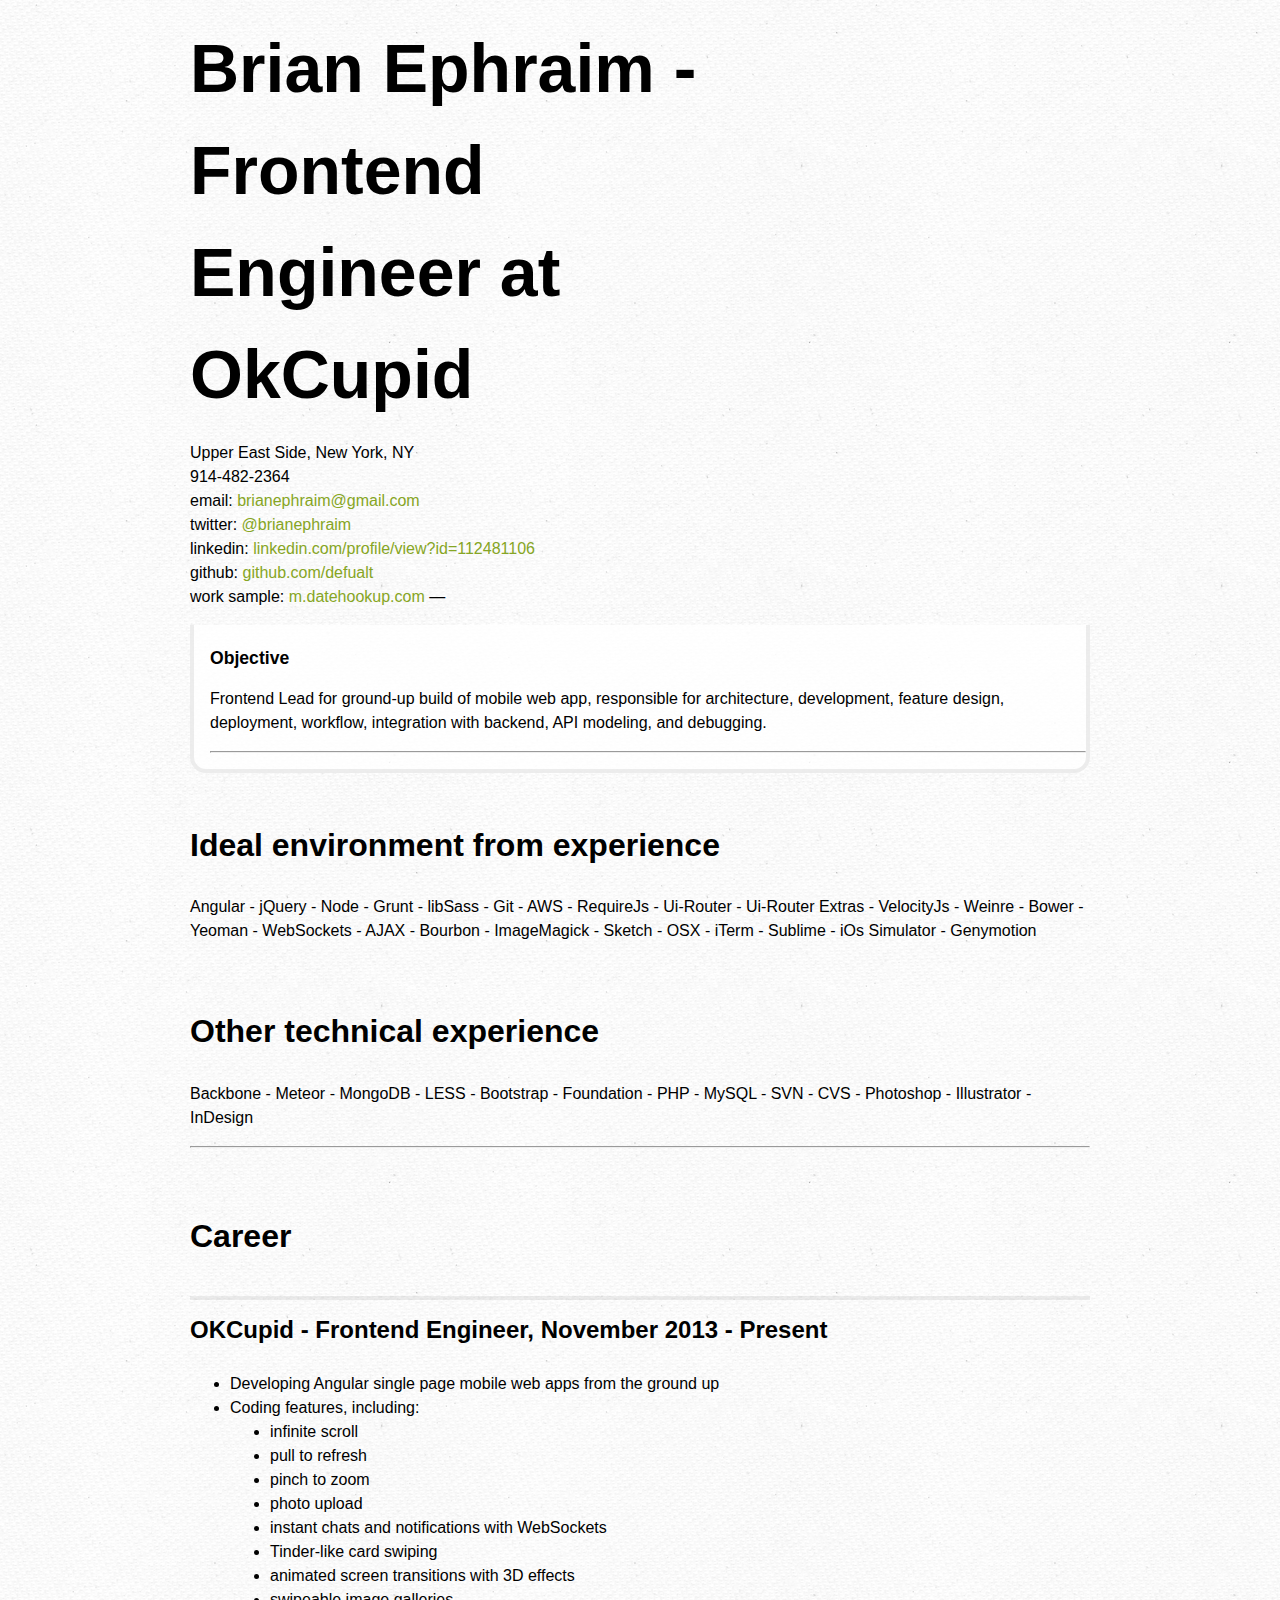
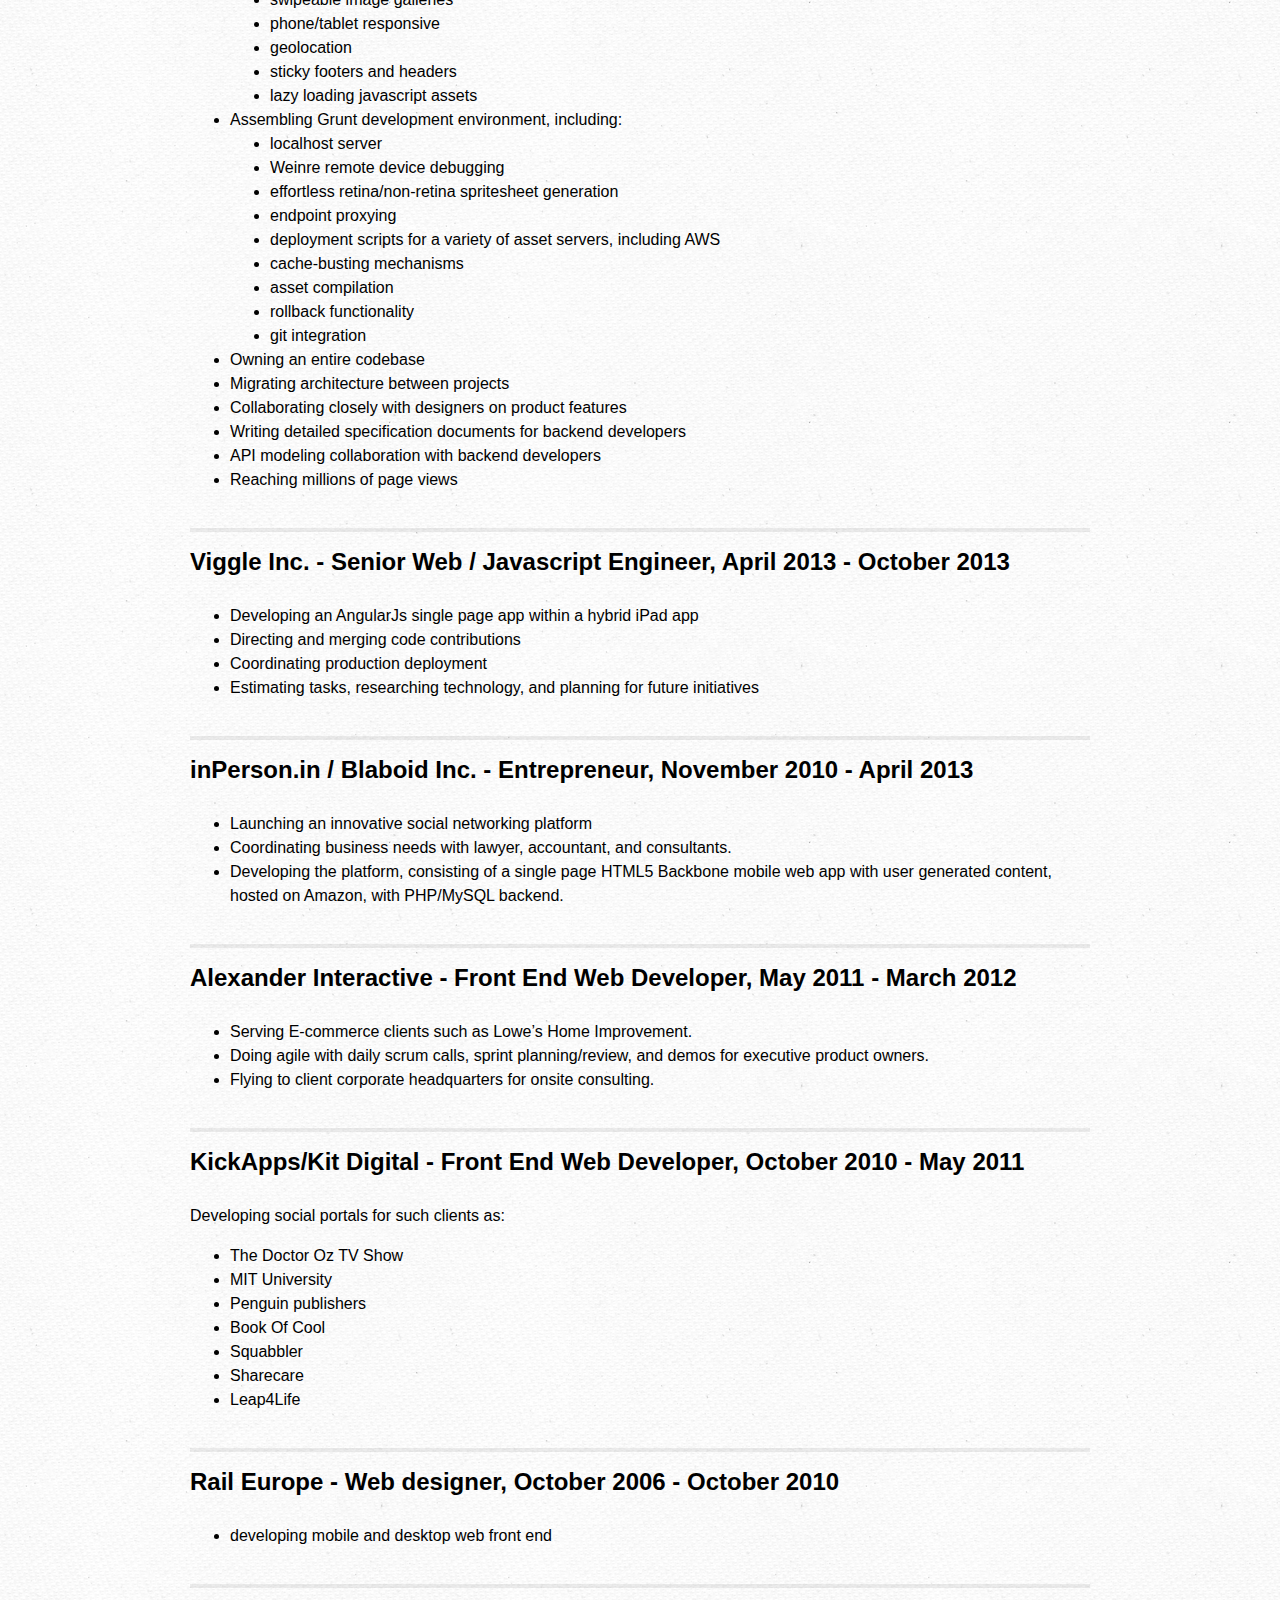
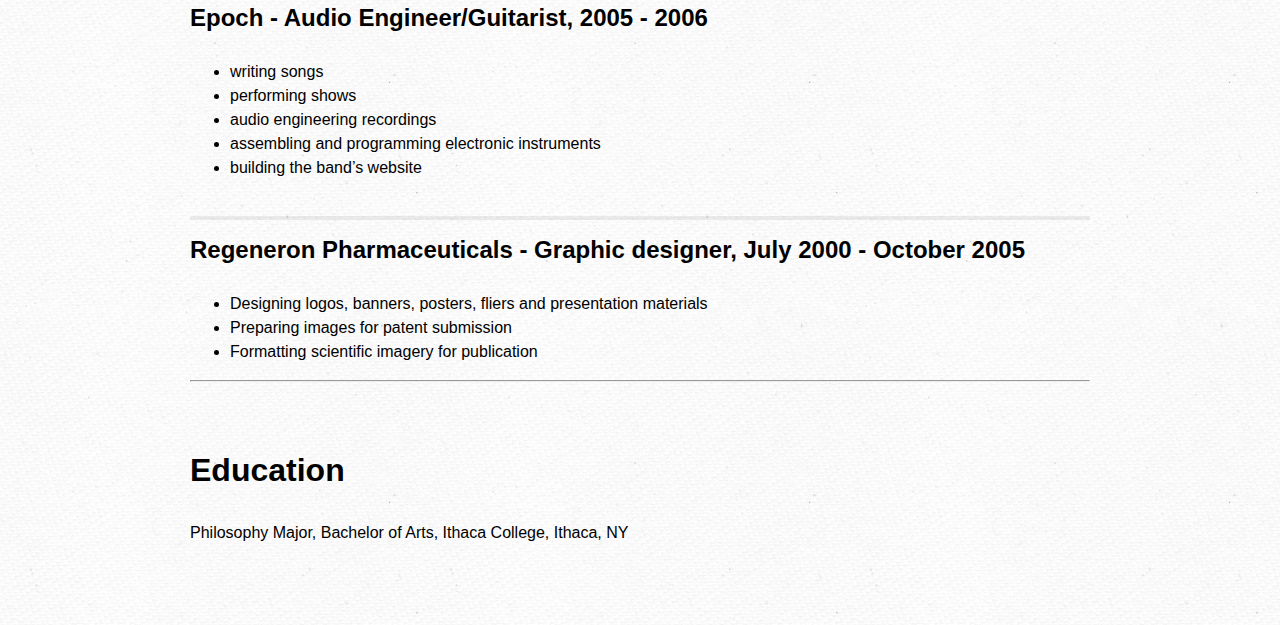
==== commit b38290df: "rejiggering" ====
--- a/output/resume.html
+++ b/output/resume.html
@@ -13,17 +13,15 @@
 <body>
 <section id="brian-ephraim---frontend-engineer-at-okcupid" class="level1">
 <h1><strong>Brian Ephraim</strong> - Frontend Engineer at OkCupid</h1>
-<p>Upper East Side, New York, NY<br />914-482-2364<br /><script type="text/javascript">
+<p>Upper East Side, New York, NY<br />914-482-2364<br />email: <script type="text/javascript">
 <!--
 h='&#x67;&#x6d;&#x61;&#x69;&#108;&#46;&#x63;&#x6f;&#x6d;';a='&#64;';n='&#x2f;&#x2f;&#98;&#114;&#x69;&#x61;&#110;&#x65;&#112;&#104;&#114;&#x61;&#x69;&#x6d;';e=n+a+h;
 document.write('<a h'+'ref'+'="ma'+'ilto'+':'+e+'">'+'brianephraim@gmail.com'+'<\/'+'a'+'>');
 // -->
-</script><noscript>brianephraim@gmail.com (//brianephraim at gmail dot com)</noscript><br /><a href="http://twitter.com/brianephraim">@brianephraim</a><br /><a href="http://www.linkedin.com/profile/view?id=112481106">linkedin.com/profile/view?id=112481106</a><br /><a href="http://github.com/defualt">github.com/defualt</a><br /><a href="https://gist.github.com/defualt">gist.github.com/defualt</a></p>
-<section id="work-sample" class="level2">
-<h2>Work sample</h2>
-<ul>
-<li><a href="http://m.datehookup.com/app/start/?forcesquash">m.datehookup.com</a></li>
-</ul>
+</script><noscript>brianephraim@gmail.com (//brianephraim at gmail dot com)</noscript><br />twitter: <a href="http://twitter.com/brianephraim">@brianephraim</a><br />linkedin: <a href="http://www.linkedin.com/profile/view?id=112481106">linkedin.com/profile/view?id=112481106</a><br />github: <a href="http://github.com/defualt">github.com/defualt</a><br />work sample: <a href="http://m.datehookup.com/app/start/?forcesquash">m.datehookup.com</a> —</p>
+<section id="objective" class="level2">
+<h2>Objective</h2>
+<p>Frontend Lead for ground-up build of mobile web app, responsible for architecture, development, feature design, deployment, workflow, integration with backend, API modeling, and debugging.</p>
 <hr />
 </section>
 <section id="ideal-environment-from-experience" class="level2">
@@ -33,11 +31,6 @@
 <section id="other-technical-experience" class="level2">
 <h2>Other technical experience</h2>
 <p>Backbone - Meteor - MongoDB - LESS - Bootstrap - Foundation - PHP - MySQL - SVN - CVS - Photoshop - Illustrator - InDesign</p>
-<hr />
-</section>
-<section id="service" class="level2">
-<h2>Service</h2>
-<p>Mobile web app production, involving architecture, development, product and feature design, deployment, workflow, backend integration, API modeling, and debugging.</p>
 <hr />
 </section>
 <section id="career" class="level2">
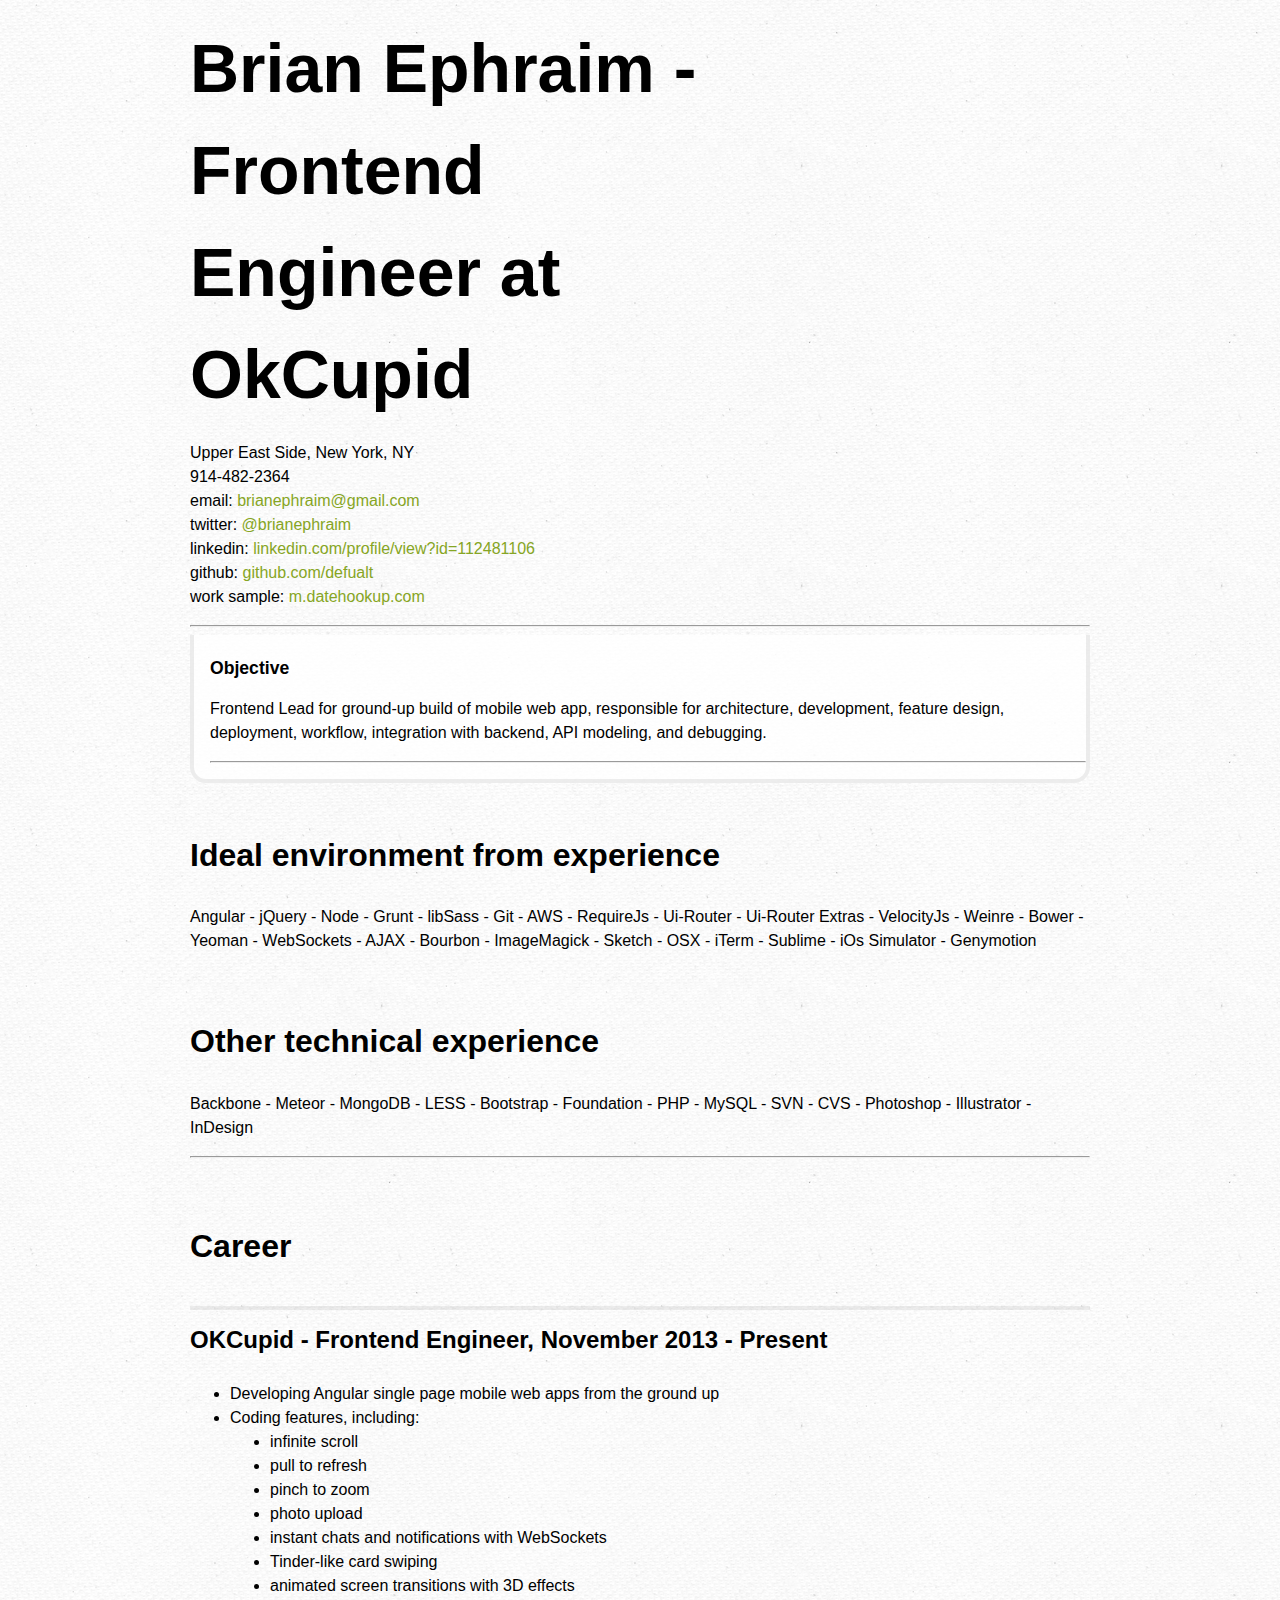
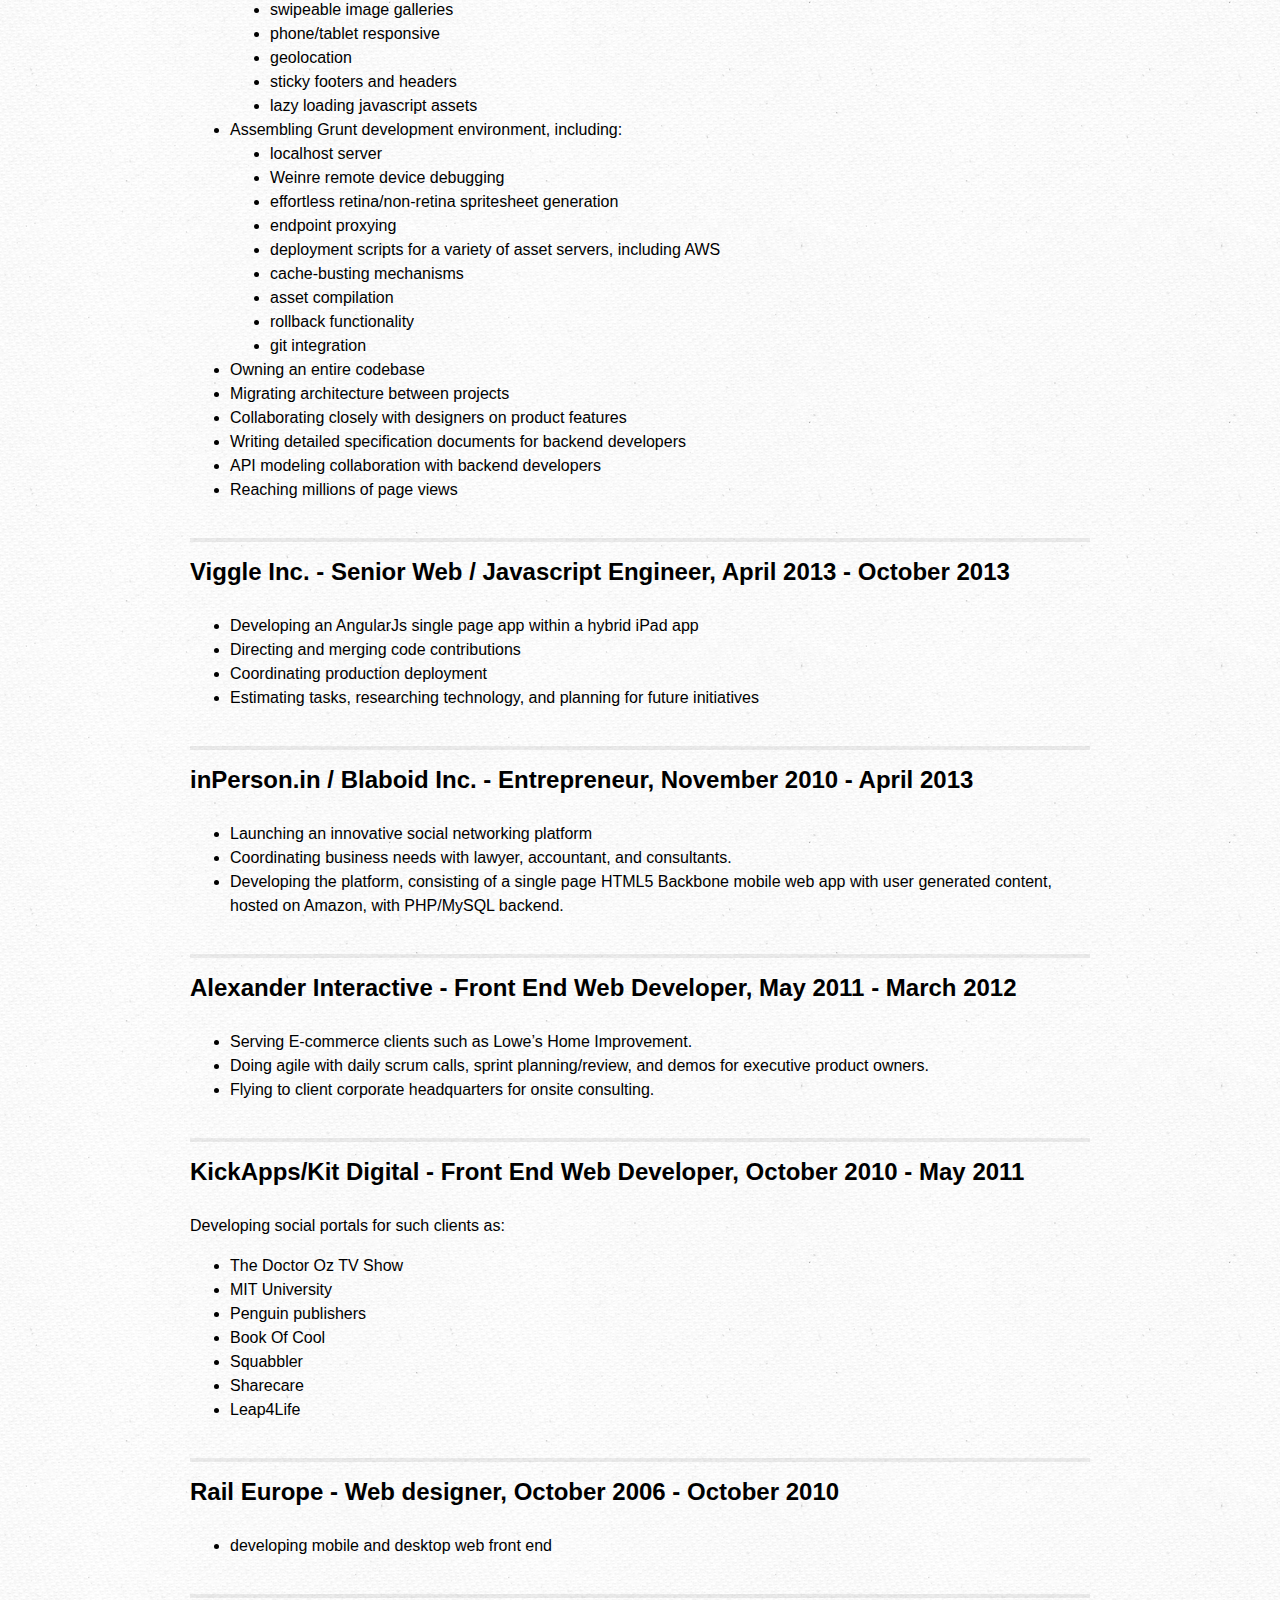
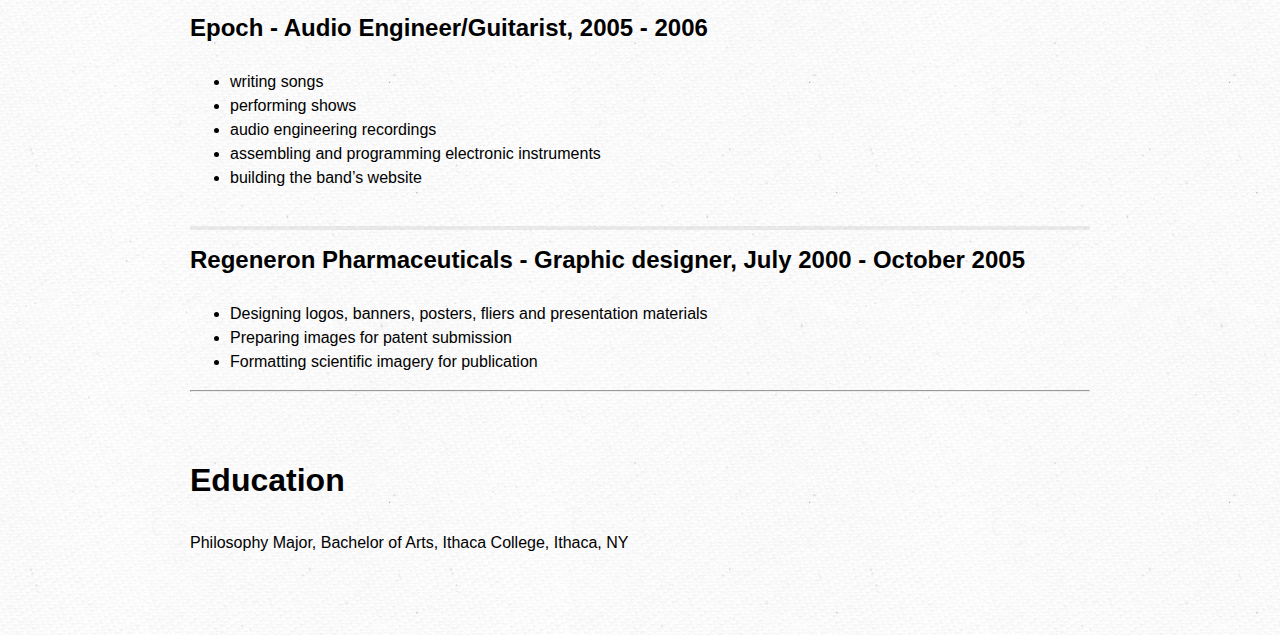
==== commit 6526ca19: "rejiggering" ====
--- a/output/resume.html
+++ b/output/resume.html
@@ -18,7 +18,8 @@
 h='&#x67;&#x6d;&#x61;&#x69;&#108;&#46;&#x63;&#x6f;&#x6d;';a='&#64;';n='&#x2f;&#x2f;&#98;&#114;&#x69;&#x61;&#110;&#x65;&#112;&#104;&#114;&#x61;&#x69;&#x6d;';e=n+a+h;
 document.write('<a h'+'ref'+'="ma'+'ilto'+':'+e+'">'+'brianephraim@gmail.com'+'<\/'+'a'+'>');
 // -->
-</script><noscript>brianephraim@gmail.com (//brianephraim at gmail dot com)</noscript><br />twitter: <a href="http://twitter.com/brianephraim">@brianephraim</a><br />linkedin: <a href="http://www.linkedin.com/profile/view?id=112481106">linkedin.com/profile/view?id=112481106</a><br />github: <a href="http://github.com/defualt">github.com/defualt</a><br />work sample: <a href="http://m.datehookup.com/app/start/?forcesquash">m.datehookup.com</a> —</p>
+</script><noscript>brianephraim@gmail.com (//brianephraim at gmail dot com)</noscript><br />twitter: <a href="http://twitter.com/brianephraim">@brianephraim</a><br />linkedin: <a href="http://www.linkedin.com/profile/view?id=112481106">linkedin.com/profile/view?id=112481106</a><br />github: <a href="http://github.com/defualt">github.com/defualt</a><br />work sample: <a href="http://m.datehookup.com/app/start/?forcesquash">m.datehookup.com</a></p>
+<hr />
 <section id="objective" class="level2">
 <h2>Objective</h2>
 <p>Frontend Lead for ground-up build of mobile web app, responsible for architecture, development, feature design, deployment, workflow, integration with backend, API modeling, and debugging.</p>
